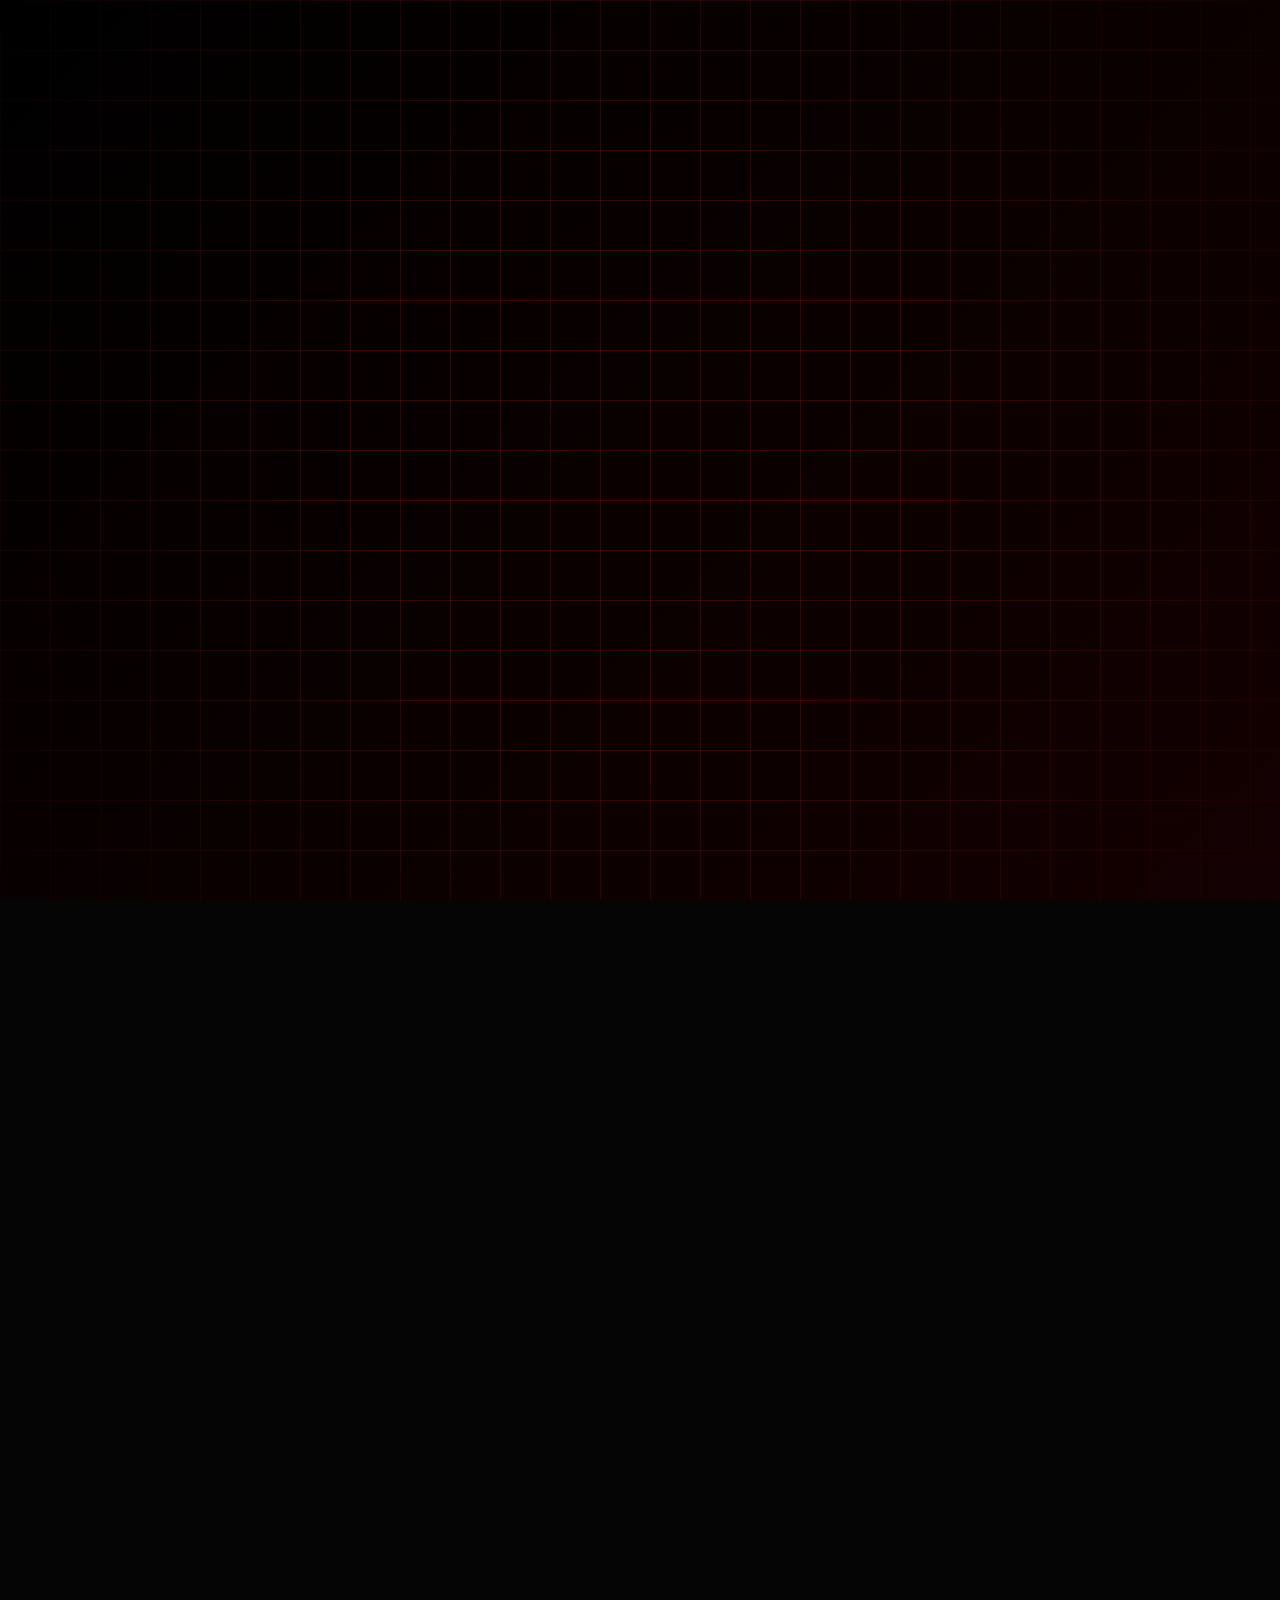
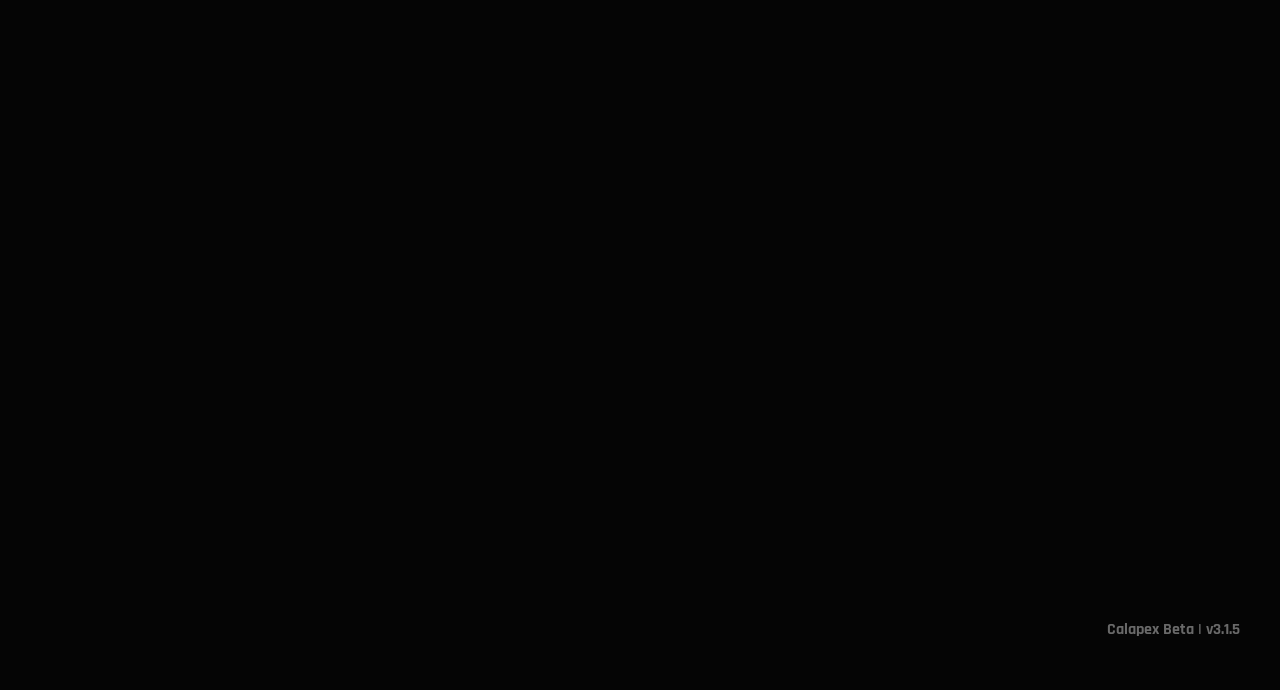
==== index.html @ 7494e7de "Add files via upload" ====
<!DOCTYPE html>
<html lang="de">
<head>
    <meta charset="UTF-8">
    <meta name="viewport" content="width=device-width, initial-scale=1.0">
    <title>Calapex | Simracing Management</title>
    <link rel="icon" href="https://upbxznmaviomljfejlyw.supabase.co/storage/v1/object/public/avatars/Calapex_Logo.oh.png" type="image/png">
    <link href="https://fonts.googleapis.com/css2?family=Rajdhani:wght@400;500;600;700&display=swap" rel="stylesheet">
    <script src="https://cdn.jsdelivr.net/npm/@supabase/supabase-js@2"></script>
    <style>
        :root {
            --primary: #d11212;
            --primary-glow: rgba(209, 18, 18, 0.6);
            --bg-dark: #050505;
            --panel-bg: rgba(20, 20, 20, 0.75);
            --text-main: #ffffff;
            --text-muted: #999999;
        }

        * {
            margin: 0;
            padding: 0;
            box-sizing: border-box;
            font-family: 'Rajdhani', sans-serif;
        }

        body {
            background-color: var(--bg-dark);
            color: var(--text-main);
            overflow-x: hidden;
            min-height: 100vh;
        }

        /* NEUES HINTERGRUND-DESIGN MIT KLAREN EFFEKTEN & MOBILE FIX */
        
        .background-wrapper {
            position: fixed;
            top: 0;
            left: 0;
            right: 0;
            bottom: 0;
            z-index: -10;
            pointer-events: none;
            overflow: hidden;
        }

        /* 1. Farbverlauf im Hintergrund */
        .bg-gradient {
            position: absolute; top: 0; left: 0; width: 100%; height: 100%;
            background: linear-gradient(135deg, #000000, #140101, #000000, #2a0303);
            background-size: 300% 300%;
            animation: gradientShift 12s ease infinite;
        }
        @keyframes gradientShift {
            0% { background-position: 0% 50%; }
            50% { background-position: 100% 50%; }
            100% { background-position: 0% 50%; }
        }

        /* 2. Bewegendes Raster (Grid) */
        .bg-pattern {
            position: absolute; 
            top: -100px; left: -100px; 
            width: calc(100% + 200px); height: calc(100% + 200px);
            background-image: 
                linear-gradient(rgba(209, 18, 18, 0.25) 1px, transparent 1px),
                linear-gradient(90deg, rgba(209, 18, 18, 0.25) 1px, transparent 1px);
            background-size: 50px 50px;
            animation: gridDrift 3s linear infinite;
            /* Weicher Übergang/Sichtbarkeit auf die Mitte fokussiert */
            mask-image: radial-gradient(circle at center, black 30%, transparent 90%);
            -webkit-mask-image: radial-gradient(circle at center, black 30%, transparent 90%);
        }
        @keyframes gridDrift {
            0% { transform: translate(0px, 0px); }
            100% { transform: translate(50px, 50px); }
        }

        /* 3. Logo mit Floating & Glow-Effekt (NEUE URL) */
        .bg-logo {
            position: absolute; top: 50%; left: 50%;
            width: 70%; max-width: 900px; height: 70%;
            background-image: url('https://upbxznmaviomljfejlyw.supabase.co/storage/v1/object/public/avatars/Calapex_Logo.oh.png');
            background-size: contain;
            background-position: center;
            background-repeat: no-repeat;
            animation: logoFloatPulse 6s ease-in-out infinite;
        }
        @keyframes logoFloatPulse {
            0% { 
                transform: translate(-50%, -50%) scale(1); 
                opacity: 0.15; 
                filter: drop-shadow(0 0 15px rgba(209, 18, 18, 0.4)); 
            }
            50% { 
                transform: translate(-50%, calc(-50% - 20px)) scale(1.03); 
                opacity: 0.4; 
                filter: drop-shadow(0 0 40px rgba(209, 18, 18, 0.9)); 
            }
            100% { 
                transform: translate(-50%, -50%) scale(1); 
                opacity: 0.15; 
                filter: drop-shadow(0 0 15px rgba(209, 18, 18, 0.4)); 
            }
        }

        /* Custom Notifications (Toasts) */
        #toast-container {
            position: fixed; top: 20px; left: 50%; transform: translateX(-50%);
            z-index: 9999; display: flex; flex-direction: column; gap: 10px; 
            pointer-events: none; width: 90%; max-width: 400px;
        }
        .toast {
            background: rgba(20, 20, 20, 0.95); border-left: 4px solid var(--primary);
            color: white; padding: 15px 25px; border-radius: 8px; font-weight: 500;
            box-shadow: 0 5px 15px rgba(0,0,0,0.8); font-size: 1.1rem;
            animation: fadeInDown 0.3s ease forwards;
            white-space: pre-wrap;
        }
        @keyframes fadeInDown {
            from { opacity: 0; transform: translateY(-20px); }
            to { opacity: 1; transform: translateY(0); }
        }
        @keyframes fadeOutUp {
            from { opacity: 1; transform: translateY(0); }
            to { opacity: 0; transform: translateY(-20px); }
        }

        /* Profil-Anzeige */
        #profile-badge {
            display: none; position: fixed; top: 20px; right: 20px; background: rgba(20, 20, 20, 0.85); 
            border: 1px solid var(--primary); padding: 10px 20px; border-radius: 30px; 
            backdrop-filter: blur(10px); z-index: 1000; align-items: center; gap: 15px; box-shadow: 0 5px 15px rgba(0,0,0,0.5);
        }
        #btn-logout { background: transparent; border: 1px solid #aaa; color: #aaa; padding: 4px 12px; border-radius: 15px; cursor: pointer; transition: 0.3s; font-size: 0.9rem; }
        #btn-logout:hover { background: var(--primary); color: white; border-color: var(--primary); box-shadow: 0 0 10px var(--primary-glow); }

        .container { max-width: 1400px; margin: 0 auto; padding: 40px 20px; }
        .view { display: none; opacity: 0; transform: translateY(30px); }
        .view.active { display: block; animation: slideUp 0.6s forwards; }

        @keyframes slideUp { to { opacity: 1; transform: translateY(0); } from { opacity: 0; transform: translateY(30px); } }

        /* LANDING PAGE STYLES & SCROLL ANIMATIONS */
        .landing-hero { text-align: center; margin-bottom: 60px; margin-top: 40px; }
        .landing-hero h1 { font-size: 3.5rem; color: white; text-transform: uppercase; margin-bottom: 20px; text-shadow: 0 0 20px rgba(209, 18, 18, 0.5); }
        .landing-hero p { font-size: 1.3rem; color: #ccc; max-width: 800px; margin: 0 auto 40px auto; line-height: 1.6; }
        .auth-buttons-container { display: flex; gap: 20px; justify-content: center; flex-wrap: wrap; }

        .landing-section { max-width: 1000px; margin: 0 auto 50px auto; padding: 40px; background: var(--panel-bg); border-radius: 15px; border: 1px solid rgba(255,255,255,0.05); box-shadow: 0 10px 30px rgba(0,0,0,0.5); }
        .landing-section h2 { color: var(--primary); font-size: 2.5rem; margin-bottom: 20px; text-transform: uppercase; border-bottom: 2px solid rgba(209, 18, 18, 0.3); padding-bottom: 10px; }
        .landing-section p { font-size: 1.2rem; color: #ddd; line-height: 1.8; margin-bottom: 20px; }
        
        .feature-grid { display: grid; grid-template-columns: repeat(auto-fit, minmax(280px, 1fr)); gap: 25px; margin-top: 30px; }
        .feature-card { background: rgba(0,0,0,0.6); padding: 25px; border-radius: 12px; border-top: 4px solid var(--primary); transition: transform 0.3s, box-shadow 0.3s; }
        .feature-card:hover { transform: translateY(-8px); box-shadow: 0 10px 20px rgba(0,0,0,0.6), 0 0 15px rgba(209, 18, 18, 0.3); }
        .feature-card h3 { font-size: 1.6rem; margin-bottom: 15px; color: white; }
        .feature-card p { font-size: 1.05rem; color: #aaa; line-height: 1.5; }

        .reveal { opacity: 0; transform: translateY(60px); transition: all 0.8s ease-out; }
        .reveal.active { opacity: 1; transform: translateY(0); }

        /* Hauptmenü Buttons */
        .menu-grid { display: flex; flex-direction: column; gap: 25px; max-width: 800px; margin: 50px auto 0; }
        .menu-btn { background: var(--panel-bg); border: 1px solid rgba(255,255,255,0.05); border-left: 5px solid var(--primary); padding: 35px 40px; text-align: center; color: white; font-size: 2rem; font-weight: 700; text-transform: uppercase; letter-spacing: 3px; cursor: pointer; border-radius: 12px; transition: all 0.4s ease; box-shadow: 0 10px 20px rgba(0,0,0,0.3); }
        .menu-btn.disabled { opacity: 0.5; cursor: not-allowed; border-left-color: #555; }
        .menu-btn span { display: block; margin-top: 10px; font-size: 1.1rem; color: #aaa; text-transform: none; font-weight: 500; }
        .menu-btn:not(.disabled):hover { transform: translateX(10px); box-shadow: 0 15px 30px rgba(0,0,0,0.6), 0 0 25px var(--primary-glow); border-color: var(--primary); color: var(--primary); }

        /* Navigation Bar */
        .top-nav { display: flex; justify-content: space-between; align-items: center; margin-bottom: 30px; flex-wrap: wrap; gap: 15px; }
        .back-btn { background: transparent; border: 1px solid var(--primary); color: var(--primary); padding: 10px 20px; border-radius: 8px; font-size: 1.2rem; cursor: pointer; text-transform: uppercase; font-weight: 600; transition: 0.3s; }
        .back-btn:hover { background: var(--primary); color: white; box-shadow: 0 0 15px var(--primary-glow); }

        .panel { background: var(--panel-bg); border: 1px solid rgba(255,255,255,0.05); border-radius: 15px; padding: 30px; margin-bottom: 30px; box-shadow: 0 10px 30px rgba(0,0,0,0.5); }
        .panel-header { font-size: 2rem; margin-bottom: 20px; border-bottom: 2px solid var(--primary); padding-bottom: 10px; display: inline-block; }

        /* Event/Team Grid */
        .event-grid { display: grid; grid-template-columns: repeat(3, 1fr); gap: 25px; }
        @media (max-width: 900px) { .event-grid { grid-template-columns: repeat(2, 1fr); } }
        @media (max-width: 600px) { .event-grid { grid-template-columns: 1fr; } }

        /* 4-Spalten Raster für den Kalender */
        .team-events-grid { display: grid; grid-template-columns: repeat(4, 1fr); gap: 15px; }
        @media (max-width: 1200px) { .team-events-grid { grid-template-columns: repeat(3, 1fr); } }
        @media (max-width: 900px) { .team-events-grid { grid-template-columns: repeat(2, 1fr); } }
        @media (max-width: 600px) { .team-events-grid { grid-template-columns: 1fr; } }

        .team-card { background: linear-gradient(145deg, rgba(30, 30, 30, 0.9), rgba(15, 15, 15, 0.95)); border: 1px solid rgba(255, 255, 255, 0.05); border-top: 4px solid var(--primary); border-radius: 12px; padding: 25px; transition: 0.4s; position: relative; cursor: pointer; }
        .team-card:hover { transform: translateY(-8px); border-color: rgba(209, 18, 18, 0.5); box-shadow: 0 12px 25px rgba(0,0,0,0.6), 0 0 20px rgba(209, 18, 18, 0.3); }
        .team-logo { width: 60px; height: 60px; border-radius: 8px; object-fit: cover; margin-bottom: 15px; background: #222; border: 1px solid #444; }
        .team-title { font-size: 1.5rem; font-weight: 700; color: white; margin-bottom: 10px; }
        .team-badge { position: absolute; top: 20px; right: 20px; background: rgba(209, 18, 18, 0.15); color: var(--primary); padding: 5px 10px; border-radius: 15px; font-size: 0.8rem; font-weight: bold; border: 1px solid rgba(209, 18, 18, 0.3); }
        
        /* Formulare */
        .form-group { margin-bottom: 15px; }
        .form-group label { display: block; margin-bottom: 5px; color: var(--text-muted); font-size: 0.9rem;}
        .form-group input, .form-group select, .form-group textarea { width: 100%; padding: 12px; background: rgba(0,0,0,0.5); border: 1px solid rgba(255,255,255,0.2); color: white; border-radius: 8px; outline: none; font-size: 1.1rem; font-family: inherit; }
        .form-group textarea { resize: vertical; min-height: 100px; }
        
        .form-group input[type="file"] { 
            padding: 10px; cursor: pointer; background: rgba(209, 18, 18, 0.15); border: 1px solid var(--primary); 
        }
        .form-group input[type="file"]::file-selector-button {
            background: var(--primary); color: white; border: none; padding: 8px 15px; border-radius: 5px; margin-right: 15px; cursor: pointer; font-weight: bold;
        }

        .form-group input:focus, .form-group select:focus, .form-group textarea:focus { border-color: var(--primary); box-shadow: 0 0 10px var(--primary-glow); }
        
        .custom-checkbox-container { display: flex; align-items: center; gap: 10px; margin-bottom: 15px; }
        .custom-checkbox-container input[type="checkbox"] { width: 20px; height: 20px; cursor: pointer; accent-color: var(--primary); }
        .custom-checkbox-container label { margin-bottom: 0; color: white; font-size: 1.1rem; cursor: pointer; }

        .btn-submit { background: var(--primary); color: white; border: none; padding: 12px 25px; font-size: 1.2rem; border-radius: 8px; cursor: pointer; font-weight: bold; transition: 0.3s; width: 100%; text-transform: uppercase; margin-top: 10px; }
        .btn-submit:hover { background: white; color: var(--primary); box-shadow: 0 0 20px var(--primary-glow); }

        /* Tabs System */
        .team-tabs { display: flex; gap: 15px; margin-bottom: 30px; border-bottom: 2px solid rgba(255,255,255,0.1); padding-bottom: 15px; flex-wrap: wrap; }
        .tab-btn { background: transparent; border: none; color: #aaa; font-size: 1.2rem; cursor: pointer; text-transform: uppercase; font-weight: 600; transition: 0.3s; padding: 10px 20px; border-radius: 8px; flex: 1; text-align: center; min-width: 150px; }
        .tab-btn.active { background: var(--primary); color: white; box-shadow: 0 0 15px var(--primary-glow); }
        .tab-btn:hover:not(.active) { color: white; background: rgba(255,255,255,0.05); }
        .tab-content { display: none; }
        .tab-content.active { display: block; animation: slideUp 0.4s forwards; }

        /* Sidebar für Fahrerliste (Hamburger Menü) */
        #member-sidebar {
            position: fixed; top: 0; right: -100%; width: 350px; max-width: 100vw; height: 100vh;
            background: rgba(15, 15, 15, 0.98); border-left: 2px solid var(--primary);
            transition: right 0.4s ease; z-index: 2000; padding: 30px 20px; box-shadow: -10px 0 30px rgba(0,0,0,0.8);
            display: flex; flex-direction: column;
        }
        #member-sidebar.open { right: 0; }
        .sidebar-close { float: right; cursor: pointer; color: var(--primary); font-size: 2rem; background: none; border: none; line-height: 1; }
        .hamburger-btn { background: transparent; border: 1px solid var(--primary); color: white; font-size: 1.2rem; padding: 8px 15px; border-radius: 8px; cursor: pointer; transition: 0.3s; font-weight: bold; text-transform: uppercase; }
        .hamburger-btn:hover { background: var(--primary); box-shadow: 0 0 15px var(--primary-glow); }

        #sidebar-member-list { flex: 1; overflow-y: auto; }

        .member-item {
            margin-bottom: 15px; padding-bottom: 15px; border-bottom: 1px solid rgba(255,255,255,0.05); 
            display: flex; align-items: center; gap: 10px; transition: 0.2s; border-radius: 8px; padding-inline: 5px;
        }
        .member-item.admin-hover:hover { background: rgba(255,255,255,0.05); cursor: context-menu; }

        /* Kontextmenü (Rechtsklick) */
        .context-menu {
            display: none; position: fixed; z-index: 4000; background: rgba(15,15,15,0.98); 
            border: 1px solid var(--primary); border-radius: 8px; padding: 5px 0; 
            box-shadow: 0 5px 20px rgba(0,0,0,0.9); backdrop-filter: blur(10px); min-width: 180px;
        }
        .context-menu div {
            padding: 10px 20px; color: white; cursor: pointer; font-size: 1.1rem; transition: 0.2s;
        }
        .context-menu div:hover { background: rgba(209,18,18,0.2); color: var(--primary); }
        .context-menu hr { border: 0; border-top: 1px solid rgba(255,255,255,0.1); margin: 5px 0; }

        /* Modals (Popups) */
        .modal-overlay { display: none; position: fixed; top:0; left:0; width:100vw; height:100vh; background: rgba(0,0,0,0.8); z-index: 3000; align-items: center; justify-content: center; backdrop-filter: blur(5px); }
        .modal-content { background: var(--panel-bg); padding: 30px; border-radius: 12px; border: 1px solid var(--primary); width: 90%; max-width: 700px; box-shadow: 0 10px 30px rgba(0,0,0,0.8); }

        /* Custom Bestätigungs Modal */
        .confirm-box { background: var(--panel-bg); padding: 30px; border-radius: 12px; border: 1px solid var(--primary); text-align: center; box-shadow: 0 10px 30px rgba(0,0,0,0.8); max-width: 400px; width: 90%; }
        .confirm-msg { color: white; font-size: 1.2rem; margin-bottom: 25px; line-height: 1.4; white-space: pre-wrap;}
        .confirm-btns { display: flex; gap: 15px; justify-content: center; }

        /* Online Widget Unten Links */
        #online-users-widget {
            display: none; 
            position: fixed; 
            bottom: 20px; 
            left: 20px; 
            width: 250px; 
            max-width: calc(100vw - 40px);
            background: rgba(10,10,10,0.85); 
            border: 1px solid var(--primary); 
            border-radius: 12px; 
            padding: 15px; 
            z-index: 900; 
            box-shadow: 0 5px 15px rgba(0,0,0,0.5); 
        }
        
        #online-users-list {
            max-height: 35vh; 
            overflow-y: auto;
            transition: all 0.3s ease;
        }

        .collapsed-list {
            display: none !important;
        }

        /* LIVE & CANCELLED Event Styles */
        .event-canceled {
            opacity: 0.5;
            filter: grayscale(80%);
        }
        .event-canceled-text {
            text-decoration: line-through;
        }
        .live-glow {
            border-color: #ff0000 !important;
            box-shadow: 0 0 20px rgba(255, 0, 0, 0.6) !important;
            animation: cardPulse 2s infinite;
        }
        @keyframes cardPulse {
            0% { box-shadow: 0 0 15px rgba(255, 0, 0, 0.4); }
            50% { box-shadow: 0 0 30px rgba(255, 0, 0, 0.8); }
            100% { box-shadow: 0 0 15px rgba(255, 0, 0, 0.4); }
        }
        @keyframes textPulse {
            0% { opacity: 1; }
            50% { opacity: 0.5; }
            100% { opacity: 1; }
        }

        /* Chat Styles */
        .chat-container { display: flex; flex-direction: column; height: 60vh; background: rgba(0,0,0,0.4); border: 1px solid rgba(255,255,255,0.1); border-radius: 12px; overflow: hidden; }
        .chat-messages { flex: 1; padding: 20px; overflow-y: auto; display: flex; flex-direction: column; gap: 15px; }
        .chat-message { background: rgba(255,255,255,0.05); padding: 12px 15px; border-radius: 8px; border-left: 3px solid var(--primary); align-self: flex-start; max-width: 80%; }
        .chat-message.own { background: rgba(209, 18, 18, 0.15); border-left: none; border-right: 3px solid var(--primary); align-self: flex-end; }
        .chat-input-area { display: flex; padding: 15px; background: rgba(20,20,20,0.8); border-top: 1px solid rgba(255,255,255,0.1); gap: 10px; }
        .chat-input-area input { flex: 1; }

        /* Mobile Adjustments */
        @media (max-width: 768px) {
            .menu-btn { padding: 25px 20px; font-size: 1.5rem; }
            .top-nav { flex-direction: column; align-items: stretch; text-align: center; }
            .back-btn, .hamburger-btn { width: 100%; }
            #admin-controls { flex-direction: column; align-items: stretch; gap: 15px; text-align: center; }
            #online-users-widget { bottom: 10px; left: 10px; max-width: calc(100vw - 20px); }
            #profile-badge { position: absolute; top: 10px; right: 10px; padding: 5px 10px; }
            .panel { padding: 20px; }
            
            /* Mobile Fixes für die Startseite */
            .landing-section { padding: 25px 20px; }
            .landing-hero h1 { font-size: 2.5rem; }
            .landing-hero p { font-size: 1.1rem; }
            .feature-grid { grid-template-columns: 1fr; gap: 20px; }
        }

    </style>
</head>
<body>

    <!-- NEUE HINTERGRUND STRUKTUR (Fix für Mobile Safari) -->
    <div class="background-wrapper">
        <div class="bg-gradient"></div>
        <div class="bg-pattern"></div>
        <div class="bg-logo"></div>
    </div>

    <div id="toast-container"></div>

    <div id="custom-confirm" class="modal-overlay">
        <div class="confirm-box">
            <div id="confirm-msg-text" class="confirm-msg">Bist du sicher?</div>
            <div class="confirm-btns">
                <button class="btn-submit" style="background: transparent; border: 1px solid #555; color: #ccc;" onclick="closeCustomConfirm(false)">Abbrechen</button>
                <button class="btn-submit" style="background: var(--primary);" onclick="closeCustomConfirm(true)">Bestätigen</button>
            </div>
        </div>
    </div>

    <!-- News Modal -->
    <div id="news-modal" class="modal-overlay">
        <div class="modal-content">
            <h2 style="color: white; margin-bottom: 20px; border-bottom: 2px solid var(--primary); padding-bottom: 10px;">News erstellen</h2>
            <div class="form-group">
                <label>Titel</label>
                <input type="text" id="news-title" placeholder="Titel der Ankündigung...">
            </div>
            <div class="form-group">
                <label>Inhalt</label>
                <textarea id="news-content" placeholder="Was gibt's Neues?..."></textarea>
            </div>
            <div style="display: flex; gap: 10px; margin-top: 20px;">
                <button class="btn-submit" onclick="saveNews()">Posten</button>
                <button class="btn-submit" style="background: transparent; border: 1px solid #555; color: #ccc;" onclick="closeNewsModal()">Abbrechen</button>
            </div>
        </div>
    </div>

    <!-- Patchlog Modal -->
    <div id="patchlog-modal" class="modal-overlay">
        <div class="modal-content">
            <h2 style="color: white; margin-bottom: 20px; border-bottom: 2px solid var(--primary); padding-bottom: 10px;">Patchlog Eintrag erstellen</h2>
            
            <div style="display: grid; grid-template-columns: 1fr 1fr; gap: 10px;">
                <div class="form-group">
                    <label>Version</label>
                    <input type="text" id="patchlog-version" placeholder="z.B. v3.1.5">
                </div>
                <div class="form-group">
                    <label>Typ</label>
                    <select id="patchlog-type">
                        <option value="NEU">NEU</option>
                        <option value="ÄNDERUNG">ÄNDERUNG</option>
                        <option value="FIX">FIX</option>
                    </select>
                </div>
            </div>

            <div class="form-group">
                <label>Titel</label>
                <input type="text" id="patchlog-title" placeholder="Kurze Beschreibung...">
            </div>
            <div class="form-group">
                <label>Inhalt</label>
                <textarea id="patchlog-content" placeholder="Details zum Update oder Fix..."></textarea>
            </div>
            <div style="display: flex; gap: 10px; margin-top: 20px;">
                <button class="btn-submit" onclick="savePatchlog()">Eintragen</button>
                <button class="btn-submit" style="background: transparent; border: 1px solid #555; color: #ccc;" onclick="closePatchlogModal()">Abbrechen</button>
            </div>
        </div>
    </div>

    <!-- Edit Team Modal -->
    <div id="edit-team-modal" class="modal-overlay">
        <div class="modal-content">
            <h2 style="color: white; margin-bottom: 20px; border-bottom: 2px solid var(--primary); padding-bottom: 10px;">Team bearbeiten</h2>
            <div class="form-group">
                <label>Team Name</label>
                <input type="text" id="edit-team-name" placeholder="Team Name">
            </div>
            <div class="form-group">
                <label>Neues Teamlogo (optional)</label>
                <input type="file" id="edit-team-logo" accept="image/*">
            </div>
            <div class="form-group">
                <label>Haupt-Simulator</label>
                <select id="edit-team-sim">
                    <option>iRacing</option>
                    <option>Assetto Corsa Competizione</option>
                    <option>rFactor 2</option>
                    <option>Multi-Sim</option>
                </select>
            </div>
            <div class="form-group">
                <label>Discord Webhook URL (optional)</label>
                <input type="text" id="edit-team-webhook" placeholder="https://discord.com/api/webhooks/...">
            </div>
            <div style="display: flex; gap: 10px; margin-top: 20px;">
                <button class="btn-submit" onclick="saveTeamEdit()">Speichern</button>
                <button class="btn-submit" style="background: transparent; border: 1px solid #555; color: #ccc;" onclick="closeEditTeamModal()">Abbrechen</button>
            </div>
        </div>
    </div>

    <div id="context-menu" class="context-menu">
        <!-- Generiert durch JS basierend auf Berechtigungen -->
    </div>

    <div id="profile-badge">
        <span style="color: #ccc; font-size: 1.1rem;">👤 <strong id="profile-name" style="color: white; margin-left: 5px;">Name</strong></span>
        <button id="btn-logout" onclick="logout()">Logout</button>
    </div>

    <div id="online-users-widget">
        <h3 onclick="toggleOnlineWidget()" style="cursor: pointer; user-select: none; color: white; margin-bottom: 10px; font-size: 1.1rem; text-transform: uppercase; border-bottom: 1px solid var(--primary); padding-bottom: 5px; display: flex; align-items: center; justify-content: space-between;">
            <span style="display: flex; align-items: center; gap: 8px;">
                <span style="display:inline-block; width:10px; height:10px; background:#00ff00; border-radius:50%; box-shadow: 0 0 8px #00ff00;"></span> 
                <span id="online-status-counts">Online Fahrer</span>
            </span>
            <span id="online-widget-icon" style="font-size: 0.9rem;">▼</span>
        </h3>
        <div id="online-users-list" style="display: flex; flex-direction: column; gap: 8px;">
            <span style="color: #aaa; font-size: 0.9rem;">Lade...</span>
        </div>
    </div>

    <div id="member-sidebar">
        <div>
            <button class="sidebar-close" onclick="toggleMemberSidebar()">×</button>
            <h2 style="color: white; margin-bottom: 20px; text-transform: uppercase; border-bottom: 2px solid var(--primary); padding-bottom: 10px;">Fahrerliste</h2>
            <p style="font-size: 0.8rem; color: #aaa; margin-top: -10px; margin-bottom: 15px;" id="sidebar-admin-hint">Rechtsklick auf Fahrer für Aktionen</p>
        </div>
        
        <div id="sidebar-member-list">
            </div>

        <div style="margin-top: 20px; padding-top: 20px; border-top: 1px solid rgba(255,255,255,0.1);">
            <button class="btn-submit" style="background: rgba(220, 53, 69, 0.1); border: 1px solid #dc3545; color: #dc3545;" onclick="leaveCurrentTeam()">
                🚪 Team verlassen
            </button>
        </div>
    </div>

    <div id="requests-modal" class="modal-overlay">
        <div class="modal-content" style="max-width: 600px;">
            <h2 style="color: white; margin-bottom: 20px; border-bottom: 2px solid var(--primary); padding-bottom: 10px;">Offene Anfragen</h2>
            <div id="requests-list" style="max-height: 300px; overflow-y: auto;">
                </div>
            <button class="btn-submit" style="background: #333; border: 1px solid #555; margin-top: 20px;" onclick="closeRequestsModal()">Schließen</button>
        </div>
    </div>

    <div id="event-modal" class="modal-overlay">
        <div class="modal-content" style="max-width: 600px; max-height: 90vh; overflow-y: auto;">
            <h2 id="event-modal-title" style="color: white; margin-bottom: 20px; border-bottom: 2px solid var(--primary); padding-bottom: 10px;">Termin erstellen</h2>

            <div style="display: grid; grid-template-columns: 1.5fr 1fr; gap: 10px;">
                <div class="form-group">
                    <label>Event Name</label>
                    <input type="text" id="ev-name" placeholder="z.B. Nürburgring 24h Training">
                </div>
                <div class="form-group">
                    <label>Event Typ</label>
                    <select id="ev-type">
                        <option value="Training">Training</option>
                        <option value="Qualifying">Qualifying</option>
                        <option value="Rennen">Rennen</option>
                        <option value="Liga-Event">Liga-Event</option>
                        <option value="Sonstiges">Sonstiges</option>
                    </select>
                </div>
            </div>

            <div id="date-inputs-grid" style="display: grid; grid-template-columns: 1fr; gap: 10px;">
                <div class="form-group"><label id="ev-date-label">Datum</label><input type="date" id="ev-date"></div>
                <div class="form-group" id="end-date-group" style="display: none;"><label>Enddatum</label><input type="date" id="ev-date-end"></div>
            </div>

            <div style="display: flex; align-items: center; justify-content: space-between; flex-wrap: wrap; margin-bottom: 15px;">
                <div style="display: flex; gap: 15px; flex-wrap: wrap;">
                    <div class="custom-checkbox-container">
                        <input type="checkbox" id="ev-all-day" onchange="toggleTimeInputs()">
                        <label for="ev-all-day">Ganztägig</label>
                    </div>
                    <div class="custom-checkbox-container">
                        <input type="checkbox" id="ev-multi-day" onchange="toggleDateInputs()">
                        <label for="ev-multi-day">Mehrtägig</label>
                    </div>
                </div>
                <div class="form-group" style="margin-bottom: 0; min-width: 150px;">
                    <label style="display: inline-block; margin-right: 10px;">Status</label>
                    <select id="ev-status" style="display: inline-block; width: auto; padding: 8px;">
                        <option value="Findet statt">Findet statt</option>
                        <option value="Unklar">Unklar</option>
                        <option value="Entfällt">Entfällt</option>
                    </select>
                </div>
            </div>

            <div id="time-inputs-container" style="display: grid; grid-template-columns: 1fr 1fr; gap: 10px;">
                <div class="form-group"><label>Startzeit</label><input type="time" id="ev-start"></div>
                <div class="form-group"><label>Endzeit</label><input type="time" id="ev-end"></div>
            </div>

            <div style="display: grid; grid-template-columns: 1fr 1fr; gap: 10px;">
                <div class="form-group">
                    <label>Simulator</label>
                    <select id="ev-sim">
                        <option value="iRacing">iRacing</option>
                        <option value="Assetto Corsa Competizione">Assetto Corsa Competizione</option>
                        <option value="Le Mans Ultimate">Le Mans Ultimate</option>
                        <option value="rFactor 2">rFactor 2</option>
                        <option value="Automobilista 2">Automobilista 2</option>
                        <option value="Assetto Corsa EVO">Assetto Corsa EVO</option>
                        <option value="RaceRoom">RaceRoom</option>
                    </select>
                </div>
                <div class="form-group"><label>Fahrzeug</label><input type="text" id="ev-car" placeholder="z.B. Porsche 911 GT3 R"></div>
            </div>

            <div class="form-group"><label>Strecke</label><input type="text" id="ev-track" placeholder="z.B. Nordschleife"></div>
            <div class="form-group">
                <label>Stream Link(s)</label>
                <div id="streams-container"></div>
                <button type="button" onclick="addStreamInput()" style="background: rgba(255,255,255,0.1); border: 1px dashed #aaa; color: #ccc; padding: 8px 15px; border-radius: 8px; cursor: pointer; font-size: 0.9rem; width: 100%; margin-top: 5px;">+ Weiteren Stream hinzufügen</button>
            </div>

            <div style="display: flex; gap: 10px; margin-top: 20px;">
                <button class="btn-submit" onclick="saveEvent()">Speichern</button>
                <button class="btn-submit" style="background: transparent; border: 1px solid #555; color: #ccc;" onclick="closeEventModal()">Abbrechen</button>
            </div>
        </div>
    </div>

    <div class="container">

        <!-- ================= NEUE STARTSEITE (LANDING PAGE) ================= -->
        <main id="view-landing" class="view active" style="position: relative;">
            <div class="landing-hero reveal">
                <img src="https://upbxznmaviomljfejlyw.supabase.co/storage/v1/object/public/avatars/Calapex_Logo.oh.png" alt="Calapex Logo" style="max-width: 90%; height: 150px; object-fit: contain; margin-bottom: 20px;">
                <h1>Das Simracing-Portal</h1>
                <p>
                    Willkommen bei Calapex, der ultimativen Management-Plattform für Simracing-Enthusiasten, Teams und Organisatoren. 
                    Ob iRacing, Assetto Corsa Competizione oder rFactor 2 – wir bringen Struktur in deine virtuelle Rennfahrer-Karriere.
                </p>
                <div class="auth-buttons-container">
                    <button class="btn-submit" style="width: auto; padding: 15px 40px; font-size: 1.3rem;" onclick="openAuthView('login')">Log-In</button>
                    <button class="btn-submit" style="width: auto; padding: 15px 40px; font-size: 1.3rem; background: rgba(0,0,0,0.5); border: 2px solid var(--primary); color: white;" onclick="openAuthView('register')">Registrieren</button>
                </div>
            </div>

            <div class="landing-section reveal">
                <h2>Was ist Calapex?</h2>
                <p>
                    Calapex ist mehr als nur ein gewöhnlicher Kalender. Es ist das zentrale Werkzeug für Simracing-Teams, um sich optimal auf anstehende Rennen vorzubereiten. 
                    Viele Teams verlieren schnell den Überblick in unzähligen Discord-Kanälen, Chat-Gruppen und unübersichtlichen Tabellen. Genau hier setzt Calapex an und bündelt alle wichtigen Informationen an einem zentralen Ort. 
                </p>
                <p>
                    Verwalte dein Fahrer-Lineup, behalte den Überblick über alle Termine und teile wichtige Ressourcen wie Twitch-Stream-Links, Setups oder Strecken-Notizen mit wenigen Klicks. Egal ob du ein kleines privates Team mit drei Freunden bist oder eine große professionelle E-Sports-Organisation mit mehreren Kadern leitest – unsere Plattform passt sich dynamisch deinen Bedürfnissen an.
                </p>
            </div>

            <div class="landing-section reveal">
                <h2>Deine Vorteile</h2>
                <div class="feature-grid">
                    <div class="feature-card">
                        <h3>👥 Team Management</h3>
                        <p>Gründe ein Team, verteile Einladungscodes und vergebe individuelle Rollen (wie Admin, Manager oder Mitglied). So weiß jeder genau, welche Befugnisse und Aufgaben er hat.</p>
                    </div>
                    <div class="feature-card">
                        <h3>📅 Interaktiver Kalender</h3>
                        <p>Plane Trainings, Qualifyings und Liga-Rennen kinderleicht. Der Kalender zeigt alle Events deines Teams inklusive präzisem Live-Countdown und Echtzeit-Status.</p>
                    </div>
                    <div class="feature-card">
                        <h3>📺 Streams & Medien</h3>
                        <p>Hinterlege Links zu Twitch, YouTube oder Kick direkt im Event. Deine Community, Beobachter und Teamkollegen verpassen so nie wieder ein wichtiges Rennen.</p>
                    </div>
                    <div class="feature-card">
                        <h3>⚡ Echtzeit-Updates</h3>
                        <p>Alle Änderungen im Kalender oder im Team-Roster werden dank unserer Live-Datenbank sofort bei allen eingeloggten Mitgliedern synchronisiert. Kein lästiges Neuladen der Seite erforderlich!</p>
                    </div>
                </div>
            </div>
            
            <div class="landing-section reveal" style="text-align: center; margin-bottom: 80px;">
                <h2 style="border: none;">Bereit für die Pole Position?</h2>
                <p style="margin-bottom: 30px;">Registriere dich noch heute kostenlos und bring die Organisation deines Rennteams auf das nächste Level!</p>
                <button class="btn-submit" style="width: auto; padding: 15px 50px; font-size: 1.4rem;" onclick="openAuthView('register')">Jetzt kostenlos durchstarten</button>
            </div>
            
            <!-- Versionsnummer und Beta Indikator -->
            <div style="text-align: right; padding-right: 20px; color: rgba(255, 255, 255, 0.4); font-size: 1rem; font-weight: bold; margin-bottom: 10px;">
                Calapex Beta | v3.1.5
            </div>
        </main>
        <!-- ================= ENDE STARTSEITE ================= -->


        <!-- ANMELDUNG / REGISTRIERUNG -->
        <main id="view-auth" class="view">
            <div style="max-width: 500px; margin: 60px auto;">
                
                <div style="text-align: center; margin-bottom: 20px;">
                    <button class="back-btn" onclick="openView('view-landing')" style="font-size: 0.9rem; padding: 8px 15px;">◄ Zurück zur Info-Seite</button>
                </div>

                <div id="login-box" class="panel">
                    <div style="text-align: center; margin-bottom: 30px;">
                        <img src="https://upbxznmaviomljfejlyw.supabase.co/storage/v1/object/public/avatars/Calapex_Logo.oh.png" alt="Calapex Logo" style="max-width: 100%; height: 80px; object-fit: contain; margin-bottom: 10px;">
                        <p style="color: var(--text-muted); margin-top: 5px;">Bitte melde dich an, um fortzufahren.</p>
                    </div>
                    <!-- VORNAME UND NACHNAME SIND WIEDER DA -->
                    <div class="form-group"><input type="text" id="login-firstname" placeholder="Vorname"></div>
                    <div class="form-group"><input type="text" id="login-lastname" placeholder="Nachname"></div>
                    <div class="form-group"><input type="password" id="login-password" placeholder="Passwort"></div>
                    
                    <button class="btn-submit" onclick="loginUser()">Einloggen</button>
                    <p style="text-align: center; margin-top: 20px; color: #aaa;">Noch kein Account? <a href="#" onclick="toggleAuth('register')" style="color: var(--primary);">Registrieren</a></p>
                </div>

                <div id="register-box" class="panel" style="display: none;">
                    <div style="text-align: center; margin-bottom: 30px;">
                        <img src="https://upbxznmaviomljfejlyw.supabase.co/storage/v1/object/public/avatars/Calapex_Logo.oh.png" alt="Calapex Logo" style="max-width: 100%; height: 80px; object-fit: contain; margin-bottom: 10px;">
                        <p style="color: var(--text-muted); margin-top: 5px;">Neues Konto erstellen</p>
                    </div>
                    <div style="display: grid; grid-template-columns: 1fr 1fr; gap: 10px;">
                        <div class="form-group"><input type="text" id="reg-firstname" placeholder="Vorname"></div>
                        <div class="form-group"><input type="text" id="reg-lastname" placeholder="Nachname"></div>
                    </div>
                    <div class="form-group"><input type="email" id="reg-email" placeholder="E-Mail Adresse"></div>
                    <div class="form-group"><input type="password" id="reg-password" placeholder="Passwort"></div>
                    <button class="btn-submit" onclick="registerUser()">Konto erstellen</button>
                    <p style="text-align: center; margin-top: 20px; color: #aaa;">Bereits registriert? <a href="#" onclick="toggleAuth('login')" style="color: var(--primary);">Zur Anmeldung</a></p>
                </div>
            </div>
            
            <!-- Versionsnummer und Beta Indikator -->
            <div style="text-align: right; padding-right: 20px; color: rgba(255, 255, 255, 0.4); font-size: 1rem; font-weight: bold; margin-top: 40px; margin-bottom: 10px;">
                Calapex Beta | v3.1.5
            </div>
        </main>
        
        <main id="view-home" class="view" style="position: relative;">
            <div class="menu-grid">
                <button class="menu-btn disabled" onclick="return false;">
                    Ligen <span style="color: #ffcc00; font-weight: bold;">⏳ Coming Soon</span>
                </button>
                <button class="menu-btn" onclick="openView('view-teams-main')">
                    Teams <span>Teams suchen, erstellen & verwalten</span>
                </button>
            </div>

            <!-- Separated News & Patchlog Buttons -->
            <div style="max-width: 800px; margin: 50px auto 0; border-top: 1px solid rgba(255,255,255,0.1); padding-top: 30px; display: flex; gap: 20px; flex-wrap: wrap;">
                <button class="menu-btn" style="flex: 1; min-width: 250px; padding: 20px 25px; font-size: 1.5rem;" onclick="loadNews()">
                    📰 News <span style="margin-top: 5px; font-size: 0.95rem;">Updates & Ankündigungen</span>
                </button>
                <button class="menu-btn" style="flex: 1; min-width: 250px; padding: 20px 25px; font-size: 1.5rem;" onclick="loadPatchlog()">
                    🛠️ Patchlog <span style="margin-top: 5px; font-size: 0.95rem;">System-Updates & Fixes</span>
                </button>
            </div>

            <!-- GLOBAL CHAT EMBEDDED -->
            <div style="max-width: 800px; margin: 50px auto 0;">
                <h2 class="panel-header" style="margin-bottom: 15px; border-bottom-color: #17a2b8; font-size: 1.8rem;">Globaler Chat <span style="color: #17a2b8; font-size: 1rem; vertical-align: middle; margin-left: 10px;">💬 Pre-Release</span></h2>
                <div class="panel" style="padding: 0;">
                    <div class="chat-container">
                        <div id="global-chat-messages" class="chat-messages">
                            <!-- Nachrichten werden hier generiert -->
                        </div>
                        <div class="chat-input-area">
                            <input type="text" id="global-chat-input" class="form-group" style="margin:0; padding: 12px; background: rgba(0,0,0,0.5); border: 1px solid rgba(255,255,255,0.2); color: white; border-radius: 8px; outline: none; font-size: 1.1rem; width: 100%;" placeholder="Nachricht eingeben..." onkeypress="if(event.key==='Enter') sendGlobalChatMessage()">
                            <button class="btn-submit" style="width: auto; margin-top: 0; background: #17a2b8;" onclick="sendGlobalChatMessage()">Senden</button>
                        </div>
                    </div>
                </div>
            </div>

            <!-- Versionsnummer und Beta Indikator -->
            <div style="text-align: right; padding-right: 20px; color: rgba(255, 255, 255, 0.4); font-size: 1rem; font-weight: bold; margin-top: 60px; margin-bottom: 10px;">
                Calapex Beta | v3.1.5
            </div>
        </main>

        <main id="view-news" class="view">
            <div class="top-nav">
                <h2 class="panel-header" style="margin-bottom: 0;">News & Updates</h2>
                <button class="back-btn" onclick="openView('view-home')">◄ Zurück</button>
            </div>

            <div id="dev-news-controls" style="display: none; margin-bottom: 20px; text-align: right;">
                <button class="btn-submit" style="width: auto;" onclick="showNewsModal()">+ Neuer Post</button>
            </div>

            <div class="panel">
                <div id="news-list" style="display: flex; flex-direction: column; gap: 20px;">
                    </div>
            </div>
        </main>

        <main id="view-patchlog" class="view">
            <div class="top-nav">
                <h2 class="panel-header" style="margin-bottom: 0;">Patchlog</h2>
                <button class="back-btn" onclick="openView('view-home')">◄ Zurück</button>
            </div>

            <div id="dev-patchlog-controls" style="display: none; margin-bottom: 20px; text-align: right;">
                <button class="btn-submit" style="width: auto;" onclick="showPatchlogModal()">+ Neuer Eintrag</button>
            </div>

            <div class="panel">
                <div id="patchlog-list" style="display: flex; flex-direction: column;">
                </div>
            </div>
        </main>

        <main id="view-teams-main" class="view">
            <div class="top-nav">
                <h2 class="panel-header" style="margin-bottom: 0;">Team Center</h2>
                <button class="back-btn" onclick="openView('view-home')">◄ Zurück</button>
            </div>

            <div class="team-tabs">
                <button class="tab-btn active" onclick="switchTab('tab-my-teams', this)">Deine Teams</button>
                <button class="tab-btn" onclick="switchTab('tab-create-team', this)">Team Gründen</button>
                <button class="tab-btn" onclick="switchTab('tab-search-team', this)">Team Suchen</button>
            </div>

            <div class="panel">
                <div id="tab-my-teams" class="tab-content active">
                    <div class="event-grid" id="grid-my-teams">
                        </div>
                </div>

                <div id="tab-create-team" class="tab-content">
                    <div style="max-width: 600px; margin: 0 auto;">
                        <div class="form-group">
                            <label>Team Name</label>
                            <input type="text" id="create-team-name" placeholder="z.B. Calapex Motorsport">
                        </div>
                        
                        <div class="form-group">
                            <label>Teamlogo (vom PC auswählen)</label>
                            <input type="file" id="create-team-logo" accept="image/*">
                        </div>

                        <div class="form-group">
                            <label>Haupt-Simulator</label>
                            <select id="create-team-sim">
                                <option>iRacing</option>
                                <option>Assetto Corsa Competizione</option>
                                <option>rFactor 2</option>
                                <option>Multi-Sim</option>
                            </select>
                        </div>
                        <button class="btn-submit" onclick="createTeam()">Team gründen & Admin werden</button>
                    </div>
                </div>

                <div id="tab-search-team" class="tab-content">
                    <div style="max-width: 600px; margin: 0 auto;">
                        <p style="color: #ccc; margin-bottom: 20px;">Gib die 5-stellige Team-ID ein, um ein Team zu finden und eine Beitrittsanfrage zu senden.</p>
                        <div class="form-group">
                            <label>Team ID</label>
                            <input type="text" id="search-team-code" placeholder="z.B. A1B2C" style="text-transform: uppercase; letter-spacing: 2px; font-weight: bold;">
                        </div>
                        <button class="btn-submit" onclick="searchTeam()">Team Suchen</button>

                        <div id="search-result-box" style="display:none; margin-top: 30px; padding: 20px; border: 1px solid var(--primary); border-radius: 8px; background: rgba(209,18,18,0.1);">
                            </div>
                    </div>
                </div>
            </div>
        </main>

        <main id="view-team-calendar" class="view">
            <div class="top-nav" style="margin-bottom: 15px;">
                <button class="back-btn" onclick="openView('view-teams-main')">◄ Zurück</button>
                <h2 class="panel-header" id="calendar-team-name" style="margin-bottom: 0; border: none; padding: 0;">Team Name</h2>
                <button class="hamburger-btn" onclick="toggleMemberSidebar()">☰ Fahrerliste</button>
            </div>

            <div id="admin-controls" style="display: none; margin-bottom: 25px; background: rgba(0,0,0,0.5); padding: 15px 25px; border-radius: 8px; border: 1px dashed var(--primary); justify-content: space-between; align-items: center; flex-wrap: wrap; gap: 15px;">
                <div id="team-id-container">
                    <span style="color: #aaa; font-size: 0.9rem; text-transform: uppercase;">Team-ID (Einladungscode)</span><br>
                    <span id="calendar-team-id" style="font-family: monospace; color: var(--primary); font-size: 1.5rem; font-weight: bold; letter-spacing: 2px;"></span>
                </div>
                <div style="display: flex; gap: 10px; flex-wrap: wrap;">
                    <button id="btn-edit-team" class="btn-submit" style="width: auto; padding: 10px 20px; font-size: 1.1rem; margin-top: 0; background: #555; border: 1px solid #777;" onclick="openEditTeamModal()">
                        ⚙️ Team bearbeiten
                    </button>
                    <button id="btn-manage-requests" class="btn-submit" style="width: auto; padding: 10px 20px; font-size: 1.1rem; margin-top: 0; position: relative;" onclick="openRequestsModal()">
                        Anfragen Verwalten 
                        <span id="request-count-badge" style="position: absolute; top: -10px; right: -10px; background: white; color: var(--primary); border-radius: 50%; width: 25px; height: 25px; display: flex; align-items: center; justify-content: center; font-size: 0.9rem; border: 2px solid var(--primary);">0</span>
                    </button>
                </div>
            </div>

            <div class="panel">
                <div style="display: flex; justify-content: space-between; align-items: center; margin-bottom: 20px; flex-wrap: wrap; gap: 15px;">
                    <h3 style="color: white; text-transform: uppercase; font-size: 1.5rem; margin: 0;">📅 Team Kalender</h3>
                    <button id="btn-new-event" class="btn-submit" style="width: auto; margin-top: 0; padding: 8px 15px; font-size: 1rem;" onclick="showEventModal()">+ Neuer Termin</button>
                </div>
                
                <div id="team-events-list" class="team-events-grid">
                    </div>
            </div>
        </main>

    </div>

    <script>
        // ================= SUPABASE CONFIGURATION =================
        const SUPABASE_URL = 'https://upbxznmaviomljfejlyw.supabase.co';
        const SUPABASE_ANON_KEY = 'sb_publishable_UQcsVD61MLTZBZ15q7jB1Q_b1UF9IVJ';
        
        let supabaseClient = null;
        if (SUPABASE_URL !== 'DEINE_SUPABASE_URL') {
            supabaseClient = window.supabase.createClient(SUPABASE_URL, SUPABASE_ANON_KEY);
        }

        // --- State ---
        let activeUser = null;
        let presenceChannel = null;
        let dataSubscriptionChannel = null; 
        let currentOpenTeamId = null;
        let currentTeamData = null; 
        let currentMyRole = null; 
        let currentTeamEvents = []; 
        let currentEditEventId = null; 
        let contextTargetUserId = null; 
        let contextTargetUserName = null; 

        // Idle Tracking State
        let idleTimeout = null;
        let isIdle = false;
        let eventTickerInterval = null; 

        // --- Developer Check ---
        function isDeveloper() {
            return activeUser && activeUser.is_developer === true;
        }

        // --- Scroll Animation (Reveal) ---
        function reveal() {
            var reveals = document.querySelectorAll(".reveal");
            for (var i = 0; i < reveals.length; i++) {
                var windowHeight = window.innerHeight;
                var elementTop = reveals[i].getBoundingClientRect().top;
                var elementVisible = 100;
                if (elementTop < windowHeight - elementVisible && elementTop !== 0) {
                    reveals[i].classList.add("active");
                }
            }
        }
        window.addEventListener("scroll", reveal);
        document.addEventListener("DOMContentLoaded", () => reveal());

        // --- Custom Notifications ---
        function showToast(msg, type = 'info') {
            const container = document.getElementById('toast-container');
            const toast = document.createElement('div');
            toast.className = 'toast';
            
            if (type === 'error') toast.style.borderLeftColor = '#dc3545';
            else if (type === 'success') toast.style.borderLeftColor = '#28a745';
            else toast.style.borderLeftColor = 'var(--primary)';

            toast.innerText = msg;
            container.appendChild(toast);
            
            setTimeout(() => {
                toast.style.animation = 'fadeOutUp 0.3s ease forwards';
                setTimeout(() => toast.remove(), 300);
            }, 4000);
        }

        let pendingConfirmCallback = null;
        function customConfirm(msg, callback) {
            document.getElementById('confirm-msg-text').innerText = msg;
            document.getElementById('custom-confirm').style.display = 'flex';
            pendingConfirmCallback = callback;
        }

        function closeCustomConfirm(result) {
            document.getElementById('custom-confirm').style.display = 'none';
            if (result && pendingConfirmCallback) {
                pendingConfirmCallback();
            }
            pendingConfirmCallback = null;
        }

        // --- UI Navigation ---
        function toggleAuth(mode) {
            document.getElementById('login-box').style.display = mode === 'login' ? 'block' : 'none';
            document.getElementById('register-box').style.display = mode === 'register' ? 'block' : 'none';
        }

        function openAuthView(mode) {
            openView('view-auth');
            toggleAuth(mode);
            window.scrollTo({ top: 0, behavior: 'smooth' });
        }

        function openView(viewId) {
            const views = document.querySelectorAll('.view');
            views.forEach(view => view.classList.remove('active'));
            
            setTimeout(() => { 
                document.getElementById(viewId).classList.add('active'); 
                reveal(); 
            }, 50);
            
            if(viewId === 'view-teams-main') {
                loadMyTeams();
            }
            
            if(viewId === 'view-home' && activeUser) {
                loadGlobalChat(); 
            }

            const onlineWidget = document.getElementById('online-users-widget');
            if (onlineWidget && activeUser) {
                if (viewId === 'view-home') {
                    onlineWidget.style.display = 'block';
                } else {
                    onlineWidget.style.display = 'none';
                }
            }

            if (viewId !== 'view-team-calendar') {
                document.getElementById('member-sidebar').classList.remove('open');
                if (eventTickerInterval) clearInterval(eventTickerInterval); 
            }
        }

        function switchTab(tabId, btnElement) {
            document.querySelectorAll('.tab-btn').forEach(btn => btn.classList.remove('active'));
            btnElement.classList.add('active');
            
            document.querySelectorAll('.tab-content').forEach(content => content.classList.remove('active'));
            document.getElementById(tabId).classList.add('active');
            
            if(tabId === 'tab-search-team') {
                document.getElementById('search-result-box').style.display = 'none';
                document.getElementById('search-team-code').value = '';
            }
        }

        function toggleMemberSidebar() {
            const sidebar = document.getElementById('member-sidebar');
            sidebar.classList.toggle('open');
        }

        function toggleOnlineWidget() {
            const list = document.getElementById('online-users-list');
            const icon = document.getElementById('online-widget-icon');
            list.classList.toggle('collapsed-list');
            if(list.classList.contains('collapsed-list')) {
                icon.innerText = '▲';
            } else {
                icon.innerText = '▼';
            }
        }

        document.addEventListener('click', (e) => {
            if(e.button !== 2) { 
                document.getElementById('context-menu').style.display = 'none';
            }
        });

        // --- Auth Functions ---
        async function registerUser() {
            const fn = document.getElementById('reg-firstname').value.trim();
            const ln = document.getElementById('reg-lastname').value.trim();
            const em = document.getElementById('reg-email').value.trim();
            const pw = document.getElementById('reg-password').value;

            if(!fn || !ln || !em || !pw) {
                showToast("Bitte alle Felder ausfüllen!", "error");
                return;
            }
            if(!supabaseClient) {
                showToast("Demo-Modus: Datenbank nicht verbunden.", "error");
                return;
            }

            const { data, error } = await supabaseClient.auth.signUp({
                email: em,
                password: pw,
                options: {
                    data: {
                        first_name: fn,
                        last_name: ln
                    }
                }
            });

            if (error) {
                showToast("Fehler bei der Registrierung: " + error.message, "error");
            } else {
                if (data.user) {
                    await supabaseClient.from('app_users').insert([{
                        id: data.user.id,
                        first_name: fn,
                        last_name: ln,
                        email: em,
                        password: null 
                    }]);
                }
                
                showToast("Registrierung erfolgreich! Bitte überprüfe dein E-Mail-Postfach und bestätige deine Adresse.", "success");
                toggleAuth('login');
            }
        }

        async function loginUser() {
            const fn = document.getElementById('login-firstname').value.trim();
            const ln = document.getElementById('login-lastname').value.trim();
            const pw = document.getElementById('login-password').value;

            if(!fn || !ln || !pw) {
                showToast("Bitte alle Felder ausfüllen!", "error");
                return;
            }

            if(!supabaseClient) { 
                activeUser = { id: 'demo-uuid-123', first_name: fn, last_name: ln, email: 'demo@beispiel.de', is_developer: true };
                processLoginSuccess();
                return;
            }

            const { data: dbUser, error: dbError } = await supabaseClient
                .from('app_users')
                .select('*')
                .eq('first_name', fn)
                .eq('last_name', ln)
                .single();

            if (dbError || !dbUser) {
                showToast("Vorname oder Nachname nicht gefunden!", "error");
                return;
            }

            if (dbUser.password && dbUser.password === pw) {
                activeUser = dbUser;
                processLoginSuccess();
                return;
            }

            if (dbUser.email) {
                const { data, error } = await supabaseClient.auth.signInWithPassword({
                    email: dbUser.email,
                    password: pw
                });

                if (error) {
                    if (error.message.includes('Email not confirmed')) {
                        showToast("Bitte bestätige zuerst deine E-Mail-Adresse im Postfach!", "error");
                    } else {
                        showToast("Vorname, Nachname oder Passwort falsch!", "error");
                    }
                    return;
                }

                activeUser = {
                    id: data.user.id,
                    first_name: dbUser.first_name,
                    last_name: dbUser.last_name,
                    email: dbUser.email,
                    is_developer: dbUser.is_developer
                };
                processLoginSuccess();
                return;
            }

            showToast("Vorname, Nachname oder Passwort falsch!", "error");
        }

        function processLoginSuccess() {
            document.getElementById('profile-name').innerText = `${activeUser.first_name} ${activeUser.last_name}`;
            document.getElementById('profile-badge').style.display = 'flex';
            document.getElementById('online-users-widget').style.display = 'block'; 
            openView('view-home');
            loadGlobalChat();
            initPresence(); 
            initDataSubscriptions();
        }

        function logout() {
            cleanupPresence();
            cleanupDataSubscriptions();
            stopIdleTracking();
            activeUser = null;
            document.getElementById('profile-badge').style.display = 'none';
            document.getElementById('online-users-widget').style.display = 'none'; 
            if (eventTickerInterval) clearInterval(eventTickerInterval);
            
            if(supabaseClient) supabaseClient.auth.signOut();
            openView('view-landing'); 
        }

        // --- Realtime Live Aktualisierung der Datenbank ---
        function initDataSubscriptions() {
            if (!supabaseClient) return;
            if (dataSubscriptionChannel) return; 

            dataSubscriptionChannel = supabaseClient.channel('db-live-updates')
                .on('postgres_changes', { event: '*', schema: 'public', table: 'events' }, payload => {
                    if (currentOpenTeamId) {
                        const affectedTeamId = payload.new ? payload.new.team_id : (payload.old ? payload.old.team_id : null);
                        if(affectedTeamId === currentOpenTeamId) {
                            loadTeamEvents();
                        }
                    }
                })
                .on('postgres_changes', { event: '*', schema: 'public', table: 'team_members' }, payload => {
                    const affectedTeamId = payload.new ? payload.new.team_id : (payload.old ? payload.old.team_id : null);
                    const affectedUserId = payload.new ? payload.new.user_id : (payload.old ? payload.old.user_id : null);

                    if (currentOpenTeamId && affectedTeamId === currentOpenTeamId) {
                        if (affectedUserId === activeUser.id) {
                            if (payload.eventType === 'DELETE') {
                                showToast("Du wurdest vom Admin aus dem Team entfernt.", "error");
                                document.getElementById('member-sidebar').classList.remove('open');
                                currentOpenTeamId = null;
                                openView('view-teams-main');
                                return;
                            } else if (payload.new && payload.new.role) {
                                currentMyRole = payload.new.role;
                                const adminControls = document.getElementById('admin-controls');
                                const btnEditTeam = document.getElementById('btn-edit-team');
                                
                                if (currentMyRole === 'Admin' || currentMyRole === 'Manager') {
                                    adminControls.style.display = 'flex';
                                    document.getElementById('sidebar-admin-hint').style.display = 'block';
                                    if(currentMyRole === 'Admin') btnEditTeam.style.display = 'inline-block';
                                    else btnEditTeam.style.display = 'none';
                                } else {
                                    adminControls.style.display = 'none';
                                    document.getElementById('sidebar-admin-hint').style.display = 'none';
                                }
                                
                                document.getElementById('btn-new-event').style.display = currentMyRole === 'Community' ? 'none' : 'inline-block';
                                loadTeamEvents(); 
                            }
                        }

                        loadSidebarMembers(currentOpenTeamId);
                        updateRequestBadge(currentOpenTeamId);
                        if (document.getElementById('requests-modal').style.display === 'flex') {
                            openRequestsModal();
                        }
                    }

                    if (document.getElementById('view-teams-main').classList.contains('active')) {
                        if (affectedUserId === activeUser.id) {
                            loadMyTeams();
                            if (document.getElementById('search-result-box').style.display === 'block') {
                                searchTeam();
                            }
                        }
                    }
                })
                .on('postgres_changes', { event: 'INSERT', schema: 'public', table: 'app_global_chat' }, payload => {
                    appendChatMessage(payload.new);
                    if (document.getElementById('view-home').classList.contains('active')) {
                        scrollToChatBottom();
                    }
                })
                .subscribe();
        }

        function cleanupDataSubscriptions() {
            if (dataSubscriptionChannel && supabaseClient) {
                supabaseClient.removeChannel(dataSubscriptionChannel);
                dataSubscriptionChannel = null;
            }
        }

        // --- Realtime / Presence & Idle Tracking ---
        function initPresence() {
            if (!supabaseClient || !activeUser) return;
            cleanupPresence();

            const safeUserId = activeUser.id ? activeUser.id.toString() : 'user_' + Math.floor(Math.random()*1000);
            const userName = `${activeUser.first_name} ${activeUser.last_name}`;

            presenceChannel = supabaseClient.channel('online_users', {
                config: { presence: { key: safeUserId } },
            });

            presenceChannel
                .on('presence', { event: 'sync' }, () => {
                    if (presenceChannel) renderOnlineUsers(presenceChannel.presenceState());
                })
                .on('presence', { event: 'join' }, () => {
                    if (presenceChannel) renderOnlineUsers(presenceChannel.presenceState());
                })
                .on('presence', { event: 'leave' }, () => {
                    if (presenceChannel) renderOnlineUsers(presenceChannel.presenceState());
                })
                .subscribe(async (status) => {
                    if (status === 'SUBSCRIBED') {
                        await presenceChannel.track({ user_name: userName, status: 'online' });
                        startIdleTracking();
                    }
                });
        }

        function startIdleTracking() {
            stopIdleTracking();
            window.addEventListener('mousemove', resetIdleTimer);
            window.addEventListener('keydown', resetIdleTimer);
            window.addEventListener('touchstart', resetIdleTimer);
            window.addEventListener('scroll', resetIdleTimer);
            resetIdleTimer();
        }

        function stopIdleTracking() {
            clearTimeout(idleTimeout);
            window.removeEventListener('mousemove', resetIdleTimer);
            window.removeEventListener('keydown', resetIdleTimer);
            window.removeEventListener('touchstart', resetIdleTimer);
            window.removeEventListener('scroll', resetIdleTimer);
        }

        function resetIdleTimer() {
            if (isIdle) {
                isIdle = false;
                updatePresenceStatus('online');
            }
            clearTimeout(idleTimeout);
            idleTimeout = setTimeout(() => {
                isIdle = true;
                updatePresenceStatus('away');
            }, 600000);
        }

        document.addEventListener('visibilitychange', () => {
            if (document.visibilityState === 'visible' && activeUser && presenceChannel) {
                resetIdleTimer();
            }
        });

        async function updatePresenceStatus(newStatus) {
            if (!presenceChannel || !activeUser) return;
            const userName = `${activeUser.first_name} ${activeUser.last_name}`;
            await presenceChannel.track({ user_name: userName, status: newStatus });
        }

        function renderOnlineUsers(state) {
            try {
                const listDiv = document.getElementById('online-users-list');
                if(!listDiv) return;
                
                listDiv.innerHTML = '';
                let count = 0;
                let onlineCount = 0;
                let awayCount = 0;
                
                for (const id in state) {
                    const connections = state[id];
                    if (!connections || connections.length === 0) continue;
                    
                    count++;
                    
                    let finalStatus = 'away';
                    let userName = connections[0].user_name || 'Unbekannt';
                    
                    for (const conn of connections) {
                        if (conn.status === 'online') {
                            finalStatus = 'online';
                            break;
                        }
                    }
                    
                    if (finalStatus === 'online') {
                        onlineCount++;
                    } else {
                        awayCount++;
                    }
                    
                    const isAway = finalStatus === 'away';
                    const dotColor = isAway ? '#ffcc00' : '#00ff00';
                    const glowColor = isAway ? 'rgba(255, 204, 0, 0.6)' : 'rgba(0, 255, 0, 0.6)';
                    const statusText = isAway ? '<span style="color: #ffcc00; font-size: 0.8rem; margin-left: 5px;">(Abwesend)</span>' : '';
                    
                    listDiv.innerHTML += `
                        <div style="background: rgba(255,255,255,0.05); border: 1px solid rgba(255,255,255,0.1); padding: 8px 12px; border-radius: 8px; font-size: 0.95rem; color: white; display: flex; align-items: center; gap: 8px;">
                            <span style="display:inline-block; width:8px; height:8px; background:${dotColor}; border-radius:50%; box-shadow: 0 0 8px ${glowColor}; flex-shrink: 0;"></span>
                            <span style="white-space: nowrap; overflow: hidden; text-overflow: ellipsis;">${userName}</span> ${statusText}
                        </div>`;
                }
                
                const titleSpan = document.getElementById('online-status-counts');
                if(titleSpan) {
                    if(count === 0) {
                        titleSpan.innerText = 'Online Fahrer';
                    } else {
                        titleSpan.innerHTML = `<span style="color:#00ff00;">${onlineCount} Online</span> <span style="color:#aaa;">|</span> <span style="color:#ffcc00;">${awayCount} Abwesend</span>`;
                    }
                }

                if (count === 0) listDiv.innerHTML = `<span style="color: #aaa; font-size: 0.9rem;">Derzeit niemand online</span>`;
            } catch(e) {
                console.error("Fehler beim Rendern der Online-Liste:", e);
            }
        }

        function cleanupPresence() {
            if (presenceChannel) {
                presenceChannel.untrack();
                supabaseClient.removeChannel(presenceChannel);
                presenceChannel = null;
            }
        }

        // ================= GLOBAL CHAT FUNKTIONEN =================

        async function loadGlobalChat() {
            const container = document.getElementById('global-chat-messages');
            container.innerHTML = '<p style="color:#aaa; text-align:center; padding: 20px;">Lade Nachrichten...</p>';

            if (!supabaseClient) {
                container.innerHTML = '<p style="color:#aaa; text-align:center; padding: 20px;">Demo-Modus: Keine Datenbankverbindung.</p>';
                return;
            }

            const { data, error } = await supabaseClient
                .from('app_global_chat')
                .select('*')
                .order('created_at', { ascending: true })
                .limit(100);

            if (error) {
                container.innerHTML = `<p style="color:var(--primary); padding: 20px;">Fehler (Tabelle fehlt?): ${error.message}</p>`;
                return;
            }

            container.innerHTML = '';
            if (!data || data.length === 0) {
                container.innerHTML = '<p id="no-msg-hint" style="color:#aaa; text-align:center; padding: 20px;">Noch keine Nachrichten. Sei der Erste!</p>';
            } else {
                data.forEach(msg => appendChatMessage(msg));
            }
            
            scrollToChatBottom();
        }

        function appendChatMessage(msg) {
            const container = document.getElementById('global-chat-messages');
            
            if (msg.id && document.getElementById('chat-msg-' + msg.id)) return; 

            const noMsgHint = document.getElementById('no-msg-hint');
            if (noMsgHint) noMsgHint.remove();

            const isOwn = activeUser && msg.user_id === activeUser.id;
            const time = new Date(msg.created_at).toLocaleTimeString('de-DE', { hour: '2-digit', minute:'2-digit' });

            const div = document.createElement('div');
            div.className = `chat-message ${isOwn ? 'own' : ''}`;
            if (msg.id) div.id = 'chat-msg-' + msg.id;

            div.innerHTML = `
                <div style="font-size: 0.85rem; color: ${isOwn ? '#ffaaaa' : '#aaa'}; margin-bottom: 5px; font-weight: bold;">
                    ${msg.user_name} <span style="font-weight: normal; color: #777; margin-left: 5px;">${time}</span>
                </div>
                <div style="color: white; line-height: 1.4; word-break: break-word; font-size: 1.05rem;">${msg.message}</div>
            `;
            container.appendChild(div);
        }

        function scrollToChatBottom() {
            const container = document.getElementById('global-chat-messages');
            container.scrollTop = container.scrollHeight;
        }

        async function sendGlobalChatMessage() {
            const input = document.getElementById('global-chat-input');
            const text = input.value.trim();
            
            if (!text || !activeUser) return;

            input.value = ''; 

            if (!supabaseClient) {
                showToast("Demo-Modus: Chat funktioniert ohne Datenbank nur lokal.", "info");
                appendChatMessage({
                    id: 'demo-' + Date.now(),
                    user_id: activeUser.id,
                    user_name: `${activeUser.first_name} ${activeUser.last_name}`,
                    message: text,
                    created_at: new Date().toISOString()
                });
                scrollToChatBottom();
                return;
            }

            const payload = {
                user_id: activeUser.id,
                user_name: `${activeUser.first_name} ${activeUser.last_name}`,
                message: text
            };

            const { data, error } = await supabaseClient.from('app_global_chat').insert([payload]).select();
            
            if (error) {
                showToast("Fehler beim Senden: " + error.message, "error");
            } else if (data && data.length > 0) {
                appendChatMessage(data[0]);
                scrollToChatBottom();
            }
        }

        // ================= NEWS FUNKTIONEN =================

        async function loadNews() {
            openView('view-news');
            const container = document.getElementById('news-list');
            container.innerHTML = '<p style="color:#aaa;">Lade News...</p>';

            if (isDeveloper()) {
                document.getElementById('dev-news-controls').style.display = 'block';
            } else {
                document.getElementById('dev-news-controls').style.display = 'none';
            }

            if (!supabaseClient) {
                container.innerHTML = '<p style="color:#aaa;">Demo-Modus: Keine Datenbankverbindung.</p>';
                return;
            }

            const { data: news, error } = await supabaseClient
                .from('app_news')
                .select('*')
                .order('created_at', { ascending: false });

            if (error) {
                container.innerHTML = `<p style="color:var(--primary);">Fehler (Tabelle 'app_news' existiert vielleicht nicht?): ${error.message}</p>`;
                return;
            }

            if (!news || news.length === 0) {
                container.innerHTML = '<p style="color:#aaa; text-align: center; padding: 20px; border: 1px dashed rgba(255,255,255,0.2); border-radius: 8px;">Es gibt noch keine Neuigkeiten.</p>';
                return;
            }

            let html = '';
            news.forEach(n => {
                const date = new Date(n.created_at).toLocaleDateString('de-DE', { day: '2-digit', month: '2-digit', year: 'numeric', hour: '2-digit', minute: '2-digit' });
                html += `
                    <div style="background: rgba(20,20,20,0.8); border: 1px solid rgba(255,255,255,0.05); border-left: 5px solid var(--primary); padding: 20px; border-radius: 8px;">
                        <div style="display: flex; justify-content: space-between; align-items: flex-start; margin-bottom: 15px; flex-wrap: wrap; gap: 10px;">
                            <h3 style="color: white; margin: 0; font-size: 1.5rem; text-transform: uppercase;">${n.title}</h3>
                            <span style="color: #888; font-size: 0.85rem; background: rgba(255,255,255,0.05); padding: 5px 10px; border-radius: 5px;">📅 ${date} | 👤 ${n.author_name}</span>
                        </div>
                        <div style="color: #ccc; line-height: 1.6; white-space: pre-wrap; font-size: 1.05rem;">${n.content}</div>
                        ${isDeveloper() ? `
                        <div style="margin-top: 20px; border-top: 1px solid rgba(255,255,255,0.1); padding-top: 15px; text-align: right;">
                            <button onclick="deleteNews('${n.id}')" style="background: rgba(220,53,69,0.1); border:1px solid #dc3545; color:#dc3545; cursor:pointer; padding: 8px 15px; border-radius: 5px; transition: 0.2s; font-size: 0.9rem; font-weight: bold;">🗑️ Post löschen</button>
                        </div>` : ''}
                    </div>
                `;
            });
            container.innerHTML = html;
        }

        function showNewsModal() {
            document.getElementById('news-title').value = '';
            document.getElementById('news-content').value = '';
            document.getElementById('news-modal').style.display = 'flex';
        }

        function closeNewsModal() {
            document.getElementById('news-modal').style.display = 'none';
        }

        async function saveNews() {
            const title = document.getElementById('news-title').value.trim();
            const content = document.getElementById('news-content').value.trim();

            if (!title || !content) {
                showToast("Titel und Inhalt dürfen nicht leer sein!", "error");
                return;
            }

            if (!supabaseClient) {
                showToast("Demo-Modus", "info");
                return;
            }

            const { error } = await supabaseClient.from('app_news').insert([{
                title: title,
                content: content,
                author_name: `${activeUser.first_name} ${activeUser.last_name}`
            }]);

            if (error) {
                showToast("Fehler beim Posten: " + error.message, "error");
            } else {
                showToast("News erfolgreich gepostet!", "success");
                closeNewsModal();
                loadNews();
            }
        }

        function deleteNews(id) {
            customConfirm("Möchtest du diese Ankündigung wirklich löschen?", async () => {
                if (!supabaseClient) return;
                const { error } = await supabaseClient.from('app_news').delete().eq('id', id);
                if (error) showToast("Fehler beim Löschen: " + error.message, "error");
                else { 
                    showToast("News gelöscht.", "success"); 
                    loadNews(); 
                }
            });
        }

        // ================= PATCHLOG FUNKTIONEN =================
        
        async function loadPatchlog() {
            openView('view-patchlog');
            const container = document.getElementById('patchlog-list');
            container.innerHTML = '<p style="color:#aaa;">Lade Patchlog...</p>';

            if (isDeveloper()) {
                document.getElementById('dev-patchlog-controls').style.display = 'block';
            } else {
                document.getElementById('dev-patchlog-controls').style.display = 'none';
            }

            if (!supabaseClient) {
                container.innerHTML = '<p style="color:#aaa;">Demo-Modus: Keine Datenbankverbindung.</p>';
                return;
            }

            const { data: logs, error } = await supabaseClient
                .from('app_patchlog')
                .select('*')
                .order('created_at', { ascending: false });

            if (error) {
                container.innerHTML = `<p style="color:var(--primary);">Fehler (Tabelle 'app_patchlog' existiert vielleicht nicht?): ${error.message}</p>`;
                return;
            }

            if (!logs || logs.length === 0) {
                container.innerHTML = '<p style="color:#aaa; text-align: center; padding: 20px; border: 1px dashed rgba(255,255,255,0.2); border-radius: 8px;">Es gibt noch keine Patchlog-Einträge.</p>';
                return;
            }

            const versionOrder = [];
            const groupedLogs = {};

            logs.forEach(l => {
                const v = l.version || 'Sonstige';
                if (!groupedLogs[v]) {
                    groupedLogs[v] = [];
                    versionOrder.push(v);
                }
                groupedLogs[v].push(l);
            });

            let html = '';
            
            versionOrder.forEach(version => {
                const entries = groupedLogs[version];

                html += `
                <div style="margin-bottom: 40px;">
                    <h3 style="color: var(--primary); font-size: 1.8rem; border-bottom: 2px solid var(--primary); padding-bottom: 5px; margin-bottom: 15px; text-transform: uppercase;">
                        Update ${version}
                    </h3>
                    <div style="display: flex; flex-direction: column; gap: 15px;">
                `;

                entries.forEach(l => {
                    const date = new Date(l.created_at).toLocaleDateString('de-DE', { day: '2-digit', month: '2-digit', year: 'numeric', hour: '2-digit', minute: '2-digit' });
                    
                    let typeColor = '#ccc';
                    if(l.type === 'NEU') typeColor = '#28a745';
                    if(l.type === 'ÄNDERUNG') typeColor = '#ffcc00';
                    if(l.type === 'FIX') typeColor = '#dc3545';

                    html += `
                        <div style="background: rgba(20,20,20,0.8); border: 1px solid rgba(255,255,255,0.05); border-left: 5px solid ${typeColor}; padding: 15px; border-radius: 8px;">
                            <div style="display: flex; justify-content: space-between; align-items: flex-start; margin-bottom: 10px; flex-wrap: wrap; gap: 10px;">
                                <h4 style="color: white; margin: 0; font-size: 1.2rem;">
                                    <span style="color: ${typeColor}; margin-right: 10px; border: 1px solid ${typeColor}; padding: 2px 8px; border-radius: 4px; font-size: 0.8rem; font-weight: bold;">${l.type}</span>
                                    ${l.title}
                                </h4>
                                <span style="color: #888; font-size: 0.8rem; background: rgba(255,255,255,0.05); padding: 4px 8px; border-radius: 5px;">📅 ${date}</span>
                            </div>
                            <div style="color: #ccc; line-height: 1.5; white-space: pre-wrap; font-size: 1rem;">${l.content}</div>
                            ${isDeveloper() ? `
                            <div style="margin-top: 15px; border-top: 1px solid rgba(255,255,255,0.1); padding-top: 10px; text-align: right;">
                                <button onclick="deletePatchlog('${l.id}')" style="background: rgba(220,53,69,0.1); border:1px solid #dc3545; color:#dc3545; cursor:pointer; padding: 6px 12px; border-radius: 5px; transition: 0.2s; font-size: 0.85rem; font-weight: bold;">🗑️ Löschen</button>
                            </div>` : ''}
                        </div>
                    `;
                });

                html += `</div></div>`;
            });
            
            container.innerHTML = html;
        }

        function showPatchlogModal() {
            document.getElementById('patchlog-version').value = '';
            document.getElementById('patchlog-type').value = 'NEU';
            document.getElementById('patchlog-title').value = '';
            document.getElementById('patchlog-content').value = '';
            document.getElementById('patchlog-modal').style.display = 'flex';
        }

        function closePatchlogModal() {
            document.getElementById('patchlog-modal').style.display = 'none';
        }

        async function savePatchlog() {
            const version = document.getElementById('patchlog-version').value.trim();
            const type = document.getElementById('patchlog-type').value;
            const title = document.getElementById('patchlog-title').value.trim();
            const content = document.getElementById('patchlog-content').value.trim();

            if (!title || !content || !version) {
                showToast("Version, Titel und Inhalt dürfen nicht leer sein!", "error");
                return;
            }

            if (!supabaseClient) {
                showToast("Demo-Modus", "info");
                return;
            }

            const { error } = await supabaseClient.from('app_patchlog').insert([{
                version: version,
                type: type,
                title: title,
                content: content,
                author_id: activeUser.id
            }]);

            if (error) {
                showToast("Fehler beim Speichern: " + error.message, "error");
            } else {
                showToast("Patchlog erfolgreich gespeichert!", "success");
                closePatchlogModal();
                loadPatchlog();
            }
        }

        function deletePatchlog(id) {
            customConfirm("Möchtest du diesen Patchlog-Eintrag wirklich löschen?", async () => {
                if (!supabaseClient) return;
                const { error } = await supabaseClient.from('app_patchlog').delete().eq('id', id);
                if (error) showToast("Fehler beim Löschen: " + error.message, "error");
                else { 
                    showToast("Eintrag gelöscht.", "success"); 
                    loadPatchlog(); 
                }
            });
        }

        // ================= TEAM MANAGEMENT =================
        function generateInviteCode() {
            return Math.random().toString(36).substring(2, 7).toUpperCase();
        }

        async function createTeam() {
            const name = document.getElementById('create-team-name').value.trim();
            const sim = document.getElementById('create-team-sim').value;
            const logoInput = document.getElementById('create-team-logo');
            
            if(!name) {
                showToast("Team Name ist erforderlich!", "error");
                return;
            }
            
            let logoUrl = "https://via.placeholder.com/150/222222/FFFFFF?text=Logo"; 

            if (logoInput.files && logoInput.files.length > 0 && supabaseClient) {
                const file = logoInput.files[0];
                const fileExt = file.name.split('.').pop();
                const fileName = `${Date.now()}_${Math.random().toString(36).substr(2, 9)}.${fileExt}`;

                const { error: uploadError } = await supabaseClient.storage.from('team-logos').upload(fileName, file);
                if (uploadError) {
                    showToast("Fehler beim Logo-Upload: " + uploadError.message, "error");
                    return;
                }

                const { data: publicUrlData } = supabaseClient.storage.from('team-logos').getPublicUrl(fileName);
                logoUrl = publicUrlData.publicUrl;
            }

            const code = generateInviteCode();
            if(!supabaseClient) {
                showToast("Demo: Team erstellt.", "info");
                return;
            }

            const { data, error } = await supabaseClient.from('teams').insert([{
                name: name, logo_url: logoUrl, sim: sim, invite_code: code, admin_id: activeUser.id
            }]).select();

            if(error) {
                showToast("Fehler beim Erstellen: " + error.message, "error");
                return;
            }

            const teamId = data[0].id;
            const userName = `${activeUser.first_name} ${activeUser.last_name}`;
            
            await supabaseClient.from('team_members').insert([{
                team_id: teamId, user_id: activeUser.id, user_name: userName, role: 'Admin'
            }]);

            showToast(`Team erfolgreich gegründet!\nDein Einladungscode lautet: ${code}`, "success");
            
            document.getElementById('create-team-name').value = '';
            document.getElementById('create-team-logo').value = '';
            
            openTeamCalendar(teamId);
        }
        
        // --- Admin: Team Editieren ---
        function openEditTeamModal() {
            if(!currentTeamData) return;
            document.getElementById('edit-team-name').value = currentTeamData.name;
            document.getElementById('edit-team-sim').value = currentTeamData.sim;
            document.getElementById('edit-team-webhook').value = currentTeamData.discord_webhook_url || '';
            document.getElementById('edit-team-logo').value = '';
            document.getElementById('edit-team-modal').style.display = 'flex';
        }

        function closeEditTeamModal() {
            document.getElementById('edit-team-modal').style.display = 'none';
        }

        async function saveTeamEdit() {
            const name = document.getElementById('edit-team-name').value.trim();
            const sim = document.getElementById('edit-team-sim').value;
            const webhookUrl = document.getElementById('edit-team-webhook').value.trim();
            const logoInput = document.getElementById('edit-team-logo');

            if(!name) {
                showToast("Team Name ist erforderlich!", "error");
                return;
            }

            let logoUrl = currentTeamData.logo_url;

            if (logoInput.files && logoInput.files.length > 0 && supabaseClient) {
                const file = logoInput.files[0];
                const fileExt = file.name.split('.').pop();
                const fileName = `${Date.now()}_${Math.random().toString(36).substr(2, 9)}.${fileExt}`;

                const { error: uploadError } = await supabaseClient.storage.from('team-logos').upload(fileName, file);
                if (uploadError) {
                    showToast("Fehler beim Logo-Upload: " + uploadError.message, "error");
                    return;
                }

                const { data: publicUrlData } = supabaseClient.storage.from('team-logos').getPublicUrl(fileName);
                logoUrl = publicUrlData.publicUrl;
            }

            if(!supabaseClient) {
                showToast("Demo: Team gespeichert.", "info");
                closeEditTeamModal();
                return;
            }

            const { error } = await supabaseClient.from('teams').update({
                name: name, sim: sim, logo_url: logoUrl, discord_webhook_url: webhookUrl
            }).eq('id', currentOpenTeamId);

            if(error) {
                showToast("Fehler beim Speichern: " + error.message, "error");
                return;
            }

            showToast("Team erfolgreich aktualisiert!", "success");
            closeEditTeamModal();
            
            currentTeamData.name = name;
            currentTeamData.sim = sim;
            currentTeamData.logo_url = logoUrl;
            currentTeamData.discord_webhook_url = webhookUrl;
            document.getElementById('calendar-team-name').innerText = name;
        }

        async function loadMyTeams() {
            const container = document.getElementById('grid-my-teams');
            if(!supabaseClient) { container.innerHTML = `<p>Demo-Modus</p>`; return; }

            container.innerHTML = `<p style="color:#aaa;">Lade Teams...</p>`;

            const { data: memberships, error } = await supabaseClient
                .from('team_members')
                .select('role, teams(*)')
                .eq('user_id', activeUser.id)
                .neq('role', 'Anfrage');

            if(error) return container.innerHTML = `<p>Fehler beim Laden.</p>`;
            
            if(!memberships || memberships.length === 0) {
                container.innerHTML = `<p style="color:#aaa; grid-column: 1/-1; text-align: center;">Du bist noch in keinem Team.<br>Gründe ein neues oder suche nach einer ID.</p>`;
                return;
            }

            let html = '';
            memberships.forEach(m => {
                const team = m.teams;
                html += `
                    <div class="team-card" onclick="openTeamCalendar('${team.id}')">
                        <div class="team-badge">${m.role}</div>
                        ${team.logo_url ? `<img src="${team.logo_url}" class="team-logo" alt="Logo">` : ''}
                        <div class="team-title">${team.name}</div>
                        <div style="color: #aaa; font-size: 0.9rem;">🎮 Simulator: ${team.sim}</div>
                        <div style="margin-top: 15px; color: var(--primary); font-size: 0.9rem; font-weight: bold;">➜ Zum Kalender klicken</div>
                    </div>
                `;
            });
            container.innerHTML = html;
        }

        async function searchTeam() {
            const code = document.getElementById('search-team-code').value.trim().toUpperCase();
            if(!code) {
                showToast("Bitte Code eingeben.", "error");
                return;
            }
            const resBox = document.getElementById('search-result-box');
            if(!supabaseClient) return;

            const { data: team, error } = await supabaseClient.from('teams').select('*').eq('invite_code', code).single();
            if(error || !team) {
                resBox.style.display = 'block';
                resBox.innerHTML = `<p style="color: var(--primary); font-weight: bold;">Kein Team mit diesem Code gefunden.</p>`;
                return;
            }

            const { data: existing } = await supabaseClient.from('team_members').select('role').eq('team_id', team.id).eq('user_id', activeUser.id).single();
            
            let btnHtml = `<button class="btn-submit" onclick="sendJoinRequest('${team.id}')">Beitrittsanfrage senden</button>`;
            
            if(existing) {
                if(existing.role === 'Anfrage') {
                    btnHtml = `<div style="background: rgba(255,255,255,0.1); padding: 10px; border-radius: 8px; color: #ffcc00; text-align: center; font-weight: bold;">⏳ Deine Anfrage ist ausstehend.</div>`;
                } else {
                    btnHtml = `<div style="background: rgba(0,255,0,0.1); padding: 10px; border-radius: 8px; color: #00ff00; text-align: center; font-weight: bold;">✔ Du bist bereits in diesem Team.</div>`;
                }
            }

            resBox.style.display = 'block';
            resBox.innerHTML = `
                <div style="display:flex; align-items:center; gap: 15px; margin-bottom: 20px; border-bottom: 1px solid rgba(255,255,255,0.1); padding-bottom: 15px;">
                    <img src="${team.logo_url}" style="width: 60px; height: 60px; border-radius: 8px; object-fit: cover; border: 1px solid #444;">
                    <div>
                        <h3 style="color: white; margin: 0; font-size: 1.5rem;">${team.name}</h3>
                        <p style="color: #aaa; margin: 0; font-size: 0.9rem;">🎮 Simulator: ${team.sim}</p>
                    </div>
                </div>
                ${btnHtml}
            `;
        }

        async function sendJoinRequest(teamId) {
            const userName = `${activeUser.first_name} ${activeUser.last_name}`;
            const { error } = await supabaseClient.from('team_members').insert([{
                team_id: teamId, user_id: activeUser.id, user_name: userName, role: 'Anfrage'
            }]);
            
            if(error) {
                showToast("Fehler: " + error.message, "error");
            } else {
                showToast("Deine Beitrittsanfrage wurde an den Admin gesendet!", "success");
                searchTeam(); 
            }
        }

        function leaveCurrentTeam() {
            customConfirm("Möchtest du dieses Team wirklich verlassen?\nWenn du wieder eintreten möchtest, musst du eine neue Beitrittsanfrage stellen.", async () => {
                if (!supabaseClient) {
                    showToast("Demo-Modus.", "info");
                    return;
                }

                const { data, error } = await supabaseClient.from('team_members')
                    .delete()
                    .eq('team_id', currentOpenTeamId)
                    .eq('user_id', activeUser.id)
                    .select();

                if (error) {
                    showToast("Fehler beim Verlassen des Teams: " + error.message, "error");
                    return;
                }

                showToast("Du hast das Team erfolgreich verlassen.", "success");
                document.getElementById('member-sidebar').classList.remove('open');
                currentOpenTeamId = null;
                openView('view-teams-main');
            });
        }

        // --- Team View Aufbau ---
        async function openTeamCalendar(teamId) {
            currentOpenTeamId = teamId;
            
            const { data: memberData } = await supabaseClient
                .from('team_members')
                .select('role, teams(*)')
                .eq('user_id', activeUser.id)
                .eq('team_id', teamId)
                .single();

            if(!memberData) {
                showToast("Fehler beim Laden des Teams.", "error");
                return;
            }

            currentTeamData = memberData.teams;
            currentMyRole = memberData.role; 

            document.getElementById('calendar-team-name').innerText = currentTeamData.name;
            
            const adminControls = document.getElementById('admin-controls');
            const btnEditTeam = document.getElementById('btn-edit-team');
            const btnNewEvent = document.getElementById('btn-new-event');
            
            btnNewEvent.style.display = currentMyRole === 'Community' ? 'none' : 'inline-block';

            if(currentMyRole === 'Admin' || currentMyRole === 'Manager') {
                adminControls.style.display = 'flex';
                document.getElementById('calendar-team-id').innerText = currentTeamData.invite_code;
                document.getElementById('sidebar-admin-hint').style.display = 'block';
                updateRequestBadge(teamId);
                
                if (currentMyRole === 'Admin') {
                    btnEditTeam.style.display = 'inline-block';
                } else {
                    btnEditTeam.style.display = 'none'; 
                }
            } else {
                adminControls.style.display = 'none';
                document.getElementById('sidebar-admin-hint').style.display = 'none';
            }

            loadSidebarMembers(teamId);
            loadTeamEvents(); 
            
            openView('view-team-calendar');
        }

        // --- Admin Rechteverwaltung & Kontextmenü Funktionen ---
        function showContextMenu(e, userId, userName, role) {
            e.preventDefault();
            contextTargetUserId = userId;
            contextTargetUserName = userName;
            
            const menu = document.getElementById('context-menu');
            
            let html = `
                <div style="font-size: 0.8rem; color: #888; cursor: default; padding-bottom: 5px;" id="context-user-name-display">Aktion für: ${userName}</div>
                <hr>
            `;

            if (currentMyRole === 'Admin') {
                html += `<div onclick="updateMemberRole('Admin')">👑 Admin</div>`;
            }
            
            html += `
                <div onclick="updateMemberRole('Manager')">🛠️ Manager</div>
                <div onclick="updateMemberRole('Mitglied')">👤 Mitglied</div>
                <div onclick="updateMemberRole('Community')">👋 Community</div>
                <hr style="border-color:#555;">
                <div style="color:#dc3545;" onclick="kickTargetMember()">🚫 Aus Team entfernen</div>
            `;

            menu.innerHTML = html;
            menu.style.display = 'block';
            
            let x = e.clientX;
            let y = e.clientY;
            
            if (x + 200 > window.innerWidth) x -= 200;
            if (y + 250 > window.innerHeight) y -= 250;
            
            menu.style.left = x + 'px';
            menu.style.top = y + 'px';
        }

        async function updateMemberRole(newRole) {
            document.getElementById('context-menu').style.display = 'none';
            if (!supabaseClient) return;
            
            const { data, error } = await supabaseClient.from('team_members')
                .update({ role: newRole })
                .eq('team_id', currentOpenTeamId)
                .eq('user_id', contextTargetUserId)
                .select();
                
            if (error) {
                showToast("Fehler beim Aktualisieren der Rolle: " + error.message, "error");
            } else if (data && data.length === 0) {
                showToast("Blockiert! Dir fehlen die Datenbank-Rechte (Supabase RLS).", "error");
            } else {
                loadSidebarMembers(currentOpenTeamId);
                showToast(`Rolle erfolgreich auf ${newRole} geändert.`, "success");
            }
        }

        function kickTargetMember() {
            document.getElementById('context-menu').style.display = 'none';
            customConfirm(`Möchtest du ${contextTargetUserName} wirklich aus dem Team entfernen?`, async () => {
                if (!supabaseClient) return;
                
                const { data, error } = await supabaseClient.from('team_members')
                    .delete()
                    .eq('team_id', currentOpenTeamId)
                    .eq('user_id', contextTargetUserId)
                    .select();
                    
                if (error) {
                    showToast("Fehler beim Entfernen: " + error.message, "error");
                } else if (data && data.length === 0) {
                    showToast("Blockiert! Dir fehlen die Datenbank-Rechte (Supabase RLS).", "error");
                } else {
                    loadSidebarMembers(currentOpenTeamId);
                    showToast("Mitglied erfolgreich entfernt.", "success");
                }
            });
        }

        async function loadSidebarMembers(teamId) {
            const { data: members } = await supabaseClient
                .from('team_members')
                .select('user_id, user_name, role')
                .eq('team_id', teamId)
                .neq('role', 'Anfrage')
                .order('role', { ascending: true }); 
            
            let html = '';
            members.forEach(m => {
                let color = '#aaa';
                if(m.role === 'Admin') color = 'var(--primary)';
                if(m.role === 'Manager') color = '#ffcc00';
                if(m.role === 'Mitglied') color = '#28a745';
                if(m.role === 'Community') color = '#17a2b8';

                const isSelf = m.user_id === activeUser.id;
                const targetIsAdmin = m.role === 'Admin';
                let canManageUser = false;
                
                if (currentMyRole === 'Admin' && !isSelf) canManageUser = true;
                if (currentMyRole === 'Manager' && !isSelf && !targetIsAdmin) canManageUser = true;

                const isAdminHoverClass = canManageUser ? 'admin-hover' : '';
                const contextAttr = canManageUser 
                    ? `oncontextmenu="showContextMenu(event, '${m.user_id}', '${m.user_name}', '${m.role}')"` 
                    : '';

                html += `
                    <div class="member-item ${isAdminHoverClass}" ${contextAttr}>
                        <div style="width: 40px; height: 40px; background: rgba(255,255,255,0.1); border-radius: 50%; display: flex; align-items: center; justify-content: center; font-weight: bold; font-size: 1.2rem;">
                            ${m.user_name.charAt(0)}
                        </div>
                        <div>
                            <div style="color: white; font-size: 1.1rem; font-weight: 500;">${m.user_name}</div>
                            <div style="color: ${color}; font-size: 0.85rem; text-transform: uppercase; letter-spacing: 1px; font-weight: bold;">${m.role}</div>
                        </div>
                        ${canManageUser ? '<div style="margin-left: auto; color: #555; font-size: 0.8rem;">⚙️</div>' : ''}
                    </div>`;
            });
            document.getElementById('sidebar-member-list').innerHTML = html;
        }

        async function updateRequestBadge(teamId) {
            const { count } = await supabaseClient
                .from('team_members')
                .select('*', { count: 'exact', head: true })
                .eq('team_id', teamId)
                .eq('role', 'Anfrage');
            
            const badge = document.getElementById('request-count-badge');
            badge.innerText = count || 0;
            badge.style.display = count > 0 ? 'flex' : 'none';
        }

        async function openRequestsModal() {
            document.getElementById('requests-modal').style.display = 'flex';
            const container = document.getElementById('requests-list');
            container.innerHTML = '<p style="color:#aaa;">Lade Anfragen...</p>';

            const { data: requests } = await supabaseClient
                .from('team_members')
                .select('user_id, user_name')
                .eq('team_id', currentOpenTeamId)
                .eq('role', 'Anfrage');

            if(!requests || requests.length === 0) {
                container.innerHTML = '<p style="color:#aaa; text-align: center; margin-top: 20px;">Keine offenen Beitrittsanfragen.</p>';
                return;
            }

            let html = '';
            requests.forEach(req => {
                html += `
                    <div style="display:flex; justify-content: space-between; align-items: center; background: rgba(255,255,255,0.05); padding: 15px; margin-bottom: 10px; border-radius: 8px; border-left: 3px solid var(--primary); flex-wrap: wrap; gap: 10px;">
                        <span style="color:white; font-size: 1.1rem; font-weight: 500;">${req.user_name}</span>
                        <div style="display: flex; gap: 10px; align-items: center; flex-wrap: wrap;">
                            <select id="role-select-${req.user_id}" style="padding: 8px; border-radius: 5px; background: rgba(0,0,0,0.5); color: white; border: 1px solid rgba(255,255,255,0.2); outline: none;">
                                <option value="Mitglied">Mitglied</option>
                                <option value="Manager">Manager</option>
                                <option value="Admin">Admin</option>
                                <option value="Community">Community</option>
                            </select>
                            <button onclick="handleRequest('${req.user_id}', 'accept')" style="background: #28a745; color: white; border: none; padding: 8px 15px; border-radius: 5px; cursor: pointer; font-weight: bold;">✓ Annehmen</button>
                            <button onclick="handleRequest('${req.user_id}', 'decline')" style="background: transparent; color: #dc3545; border: 1px solid #dc3545; padding: 8px 15px; border-radius: 5px; cursor: pointer; font-weight: bold;">✕ Ablehnen</button>
                        </div>
                    </div>
                `;
            });
            container.innerHTML = html;
        }

        async function handleRequest(userId, action) {
            if (!supabaseClient) return;

            let result;
            if(action === 'accept') {
                const roleSelect = document.getElementById(`role-select-${userId}`);
                const selectedRole = roleSelect ? roleSelect.value : 'Mitglied';
                result = await supabaseClient.from('team_members').update({ role: selectedRole }).eq('team_id', currentOpenTeamId).eq('user_id', userId).select();
            } else if(action === 'decline') {
                result = await supabaseClient.from('team_members').delete().eq('team_id', currentOpenTeamId).eq('user_id', userId).select();
            }
            
            if (result && result.error) {
                showToast("Fehler bei der Aktion: " + result.error.message, "error");
                return;
            } else if (result && result.data && result.data.length === 0) {
                showToast("Blockiert! Dir fehlen die Datenbank-Rechte (Supabase RLS).", "error");
                return;
            }

            openRequestsModal();
            updateRequestBadge(currentOpenTeamId);
            loadSidebarMembers(currentOpenTeamId);
        }

        function closeRequestsModal() {
            document.getElementById('requests-modal').style.display = 'none';
        }

        // ================= EVENT / KALENDER FUNKTIONEN =================

        // --- DISCORD WEBHOOK LOGIK ---
        async function sendDiscordWebhook(webhookUrl, payload) {
            try {
                const res = await fetch(webhookUrl + "?wait=true", {
                    method: 'POST',
                    headers: { 'Content-Type': 'application/json' },
                    body: JSON.stringify(payload)
                });
                if (res.ok) {
                    const data = await res.json();
                    return data.id; 
                }
            } catch (e) { console.error("Discord Webhook Error:", e); }
            return null;
        }

        async function editDiscordWebhook(webhookUrl, messageId, payload) {
            try {
                await fetch(`${webhookUrl}/messages/${messageId}`, {
                    method: 'PATCH',
                    headers: { 'Content-Type': 'application/json' },
                    body: JSON.stringify(payload)
                });
            } catch (e) { console.error("Discord Webhook Edit Error:", e); }
        }

        async function deleteDiscordWebhook(webhookUrl, messageId) {
            try {
                await fetch(`${webhookUrl}/messages/${messageId}`, { method: 'DELETE' });
            } catch (e) { console.error("Discord Webhook Delete Error:", e); }
        }

        async function sendDiscordReminderWebhook(webhookUrl, payload) {
            let streamsText = "";
            if (payload.streams) {
                try {
                    let parsed = JSON.parse(payload.streams);
                    if(parsed.length > 0) {
                        let streamLinks = parsed.map(s => `[${s.platform}](${s.url.startsWith('http') ? s.url : 'https://'+s.url})`).join(' | ');
                        streamsText = `\n📺 **Streams:** ${streamLinks}`;
                    }
                } catch(e){}
            }

            const embed = {
                content: "⏳ **Erinnerung:** Ein Event startet in Kürze!",
                embeds: [{
                    title: `[${payload.event_type || 'Event'}] ${payload.name}`,
                    description: `Das Event beginnt in **1 Stunde**!\n\n🎮 **Simulator:** ${payload.simulator || '-'}\n🏎️ **Fahrzeug:** ${payload.car || '-'}\n🏁 **Strecke:** ${payload.track || '-'}${streamsText}`,
                    color: 16763904, // Gelb
                }]
            };
            try {
                await fetch(webhookUrl, {
                    method: 'POST',
                    headers: { 'Content-Type': 'application/json' },
                    body: JSON.stringify(embed)
                });
            } catch (e) { console.error("Discord Reminder Webhook Error:", e); }
        }

        function buildDiscordEmbed(payload, ev) {
            let color = 2664261; // Grün für Findet statt
            if (payload.status === 'Unklar') color = 16763904; // Gelb
            if (payload.status === 'Entfällt') color = 14431557; // Rot

            let dateDisplay = payload.date ? formatDateGerman(payload.date) : 'Nicht festgelegt';
            if (payload.date && payload.date_end && payload.date !== payload.date_end) {
                dateDisplay = `${formatDateGerman(payload.date)} bis ${formatDateGerman(payload.date_end)}`;
            }
            let timeDisplay = payload.is_all_day ? 'Ganztägig' : `${payload.time_start || '?'} Uhr - ${payload.time_end || '?'} Uhr`;

            const creatorName = ev && ev.creator_name ? ev.creator_name : payload.creator_name || 'Unbekannt';

            let streamsText = "-";
            if (payload.streams) {
                try {
                    let parsed = JSON.parse(payload.streams);
                    if(parsed.length > 0) {
                        streamsText = parsed.map(s => `[${s.platform}](${s.url.startsWith('http') ? s.url : 'https://'+s.url})`).join('\n');
                    }
                } catch(e){}
            }

            return {
                embeds: [{
                    title: `[${payload.event_type || 'Event'}] ${payload.name}`,
                    color: color,
                    fields: [
                        { name: "📅 Datum", value: dateDisplay, inline: true },
                        { name: "🕒 Zeit", value: timeDisplay, inline: true },
                        { name: "🚦 Status", value: payload.status, inline: true },
                        { name: "🎮 Simulator", value: payload.simulator || '-', inline: true },
                        { name: "🏎️ Fahrzeug", value: payload.car || '-', inline: true },
                        { name: "🏁 Strecke", value: payload.track || '-', inline: true },
                        { name: "📺 Streams", value: streamsText, inline: false }
                    ],
                    footer: { text: `Erstellt von: ${creatorName}` }
                }]
            };
        }
        // -----------------------------

        function addStreamInput(platform = 'Twitch', url = '') {
            const container = document.getElementById('streams-container');
            const row = document.createElement('div');
            row.style.display = 'flex';
            row.style.gap = '10px';
            row.style.marginBottom = '10px';
            row.className = 'stream-input-row';
            
            row.innerHTML = `
                <select class="stream-platform" style="padding: 10px; background: rgba(0,0,0,0.5); border: 1px solid rgba(255,255,255,0.2); color: white; border-radius: 8px; outline: none; font-size: 1rem; width: 120px;">
                    <option value="Twitch" ${platform==='Twitch'?'selected':''}>Twitch</option>
                    <option value="YouTube" ${platform==='YouTube'?'selected':''}>YouTube</option>
                    <option value="Kick" ${platform==='Kick'?'selected':''}>Kick</option>
                    <option value="Andere" ${platform==='Andere'?'selected':''}>Andere</option>
                </select>
                <input type="text" class="stream-url" placeholder="z.B. twitch.tv/deinkanal" value="${url}" style="flex: 1; padding: 10px; background: rgba(0,0,0,0.5); border: 1px solid rgba(255,255,255,0.2); color: white; border-radius: 8px; outline: none; font-size: 1rem;">
                <button type="button" onclick="this.parentElement.remove()" style="background: transparent; border: 1px solid #dc3545; color: #dc3545; padding: 0 12px; border-radius: 8px; cursor: pointer; font-weight: bold; font-size: 1.2rem;">×</button>
            `;
            container.appendChild(row);
        }

        function toggleTimeInputs() {
            const isAllDay = document.getElementById('ev-all-day').checked;
            document.getElementById('time-inputs-container').style.display = isAllDay ? 'none' : 'grid';
        }

        function toggleDateInputs() {
            const isMultiDay = document.getElementById('ev-multi-day').checked;
            const grid = document.getElementById('date-inputs-grid');
            const endGroup = document.getElementById('end-date-group');
            const dateLabel = document.getElementById('ev-date-label');

            if (isMultiDay) {
                grid.style.gridTemplateColumns = '1fr 1fr';
                endGroup.style.display = 'block';
                dateLabel.innerText = 'Startdatum';
            } else {
                grid.style.gridTemplateColumns = '1fr';
                endGroup.style.display = 'none';
                dateLabel.innerText = 'Datum';
                document.getElementById('ev-date-end').value = '';
            }
        }

        async function loadTeamEvents() {
            const container = document.getElementById('team-events-list');
            container.innerHTML = '<p style="color:#aaa;">Lade Termine...</p>';

            if (!supabaseClient) return;

            const { data: events, error } = await supabaseClient
                .from('events')
                .select('*')
                .eq('team_id', currentOpenTeamId)
                .order('date', { ascending: true })
                .order('time_start', { ascending: true });

            if (error) {
                container.innerHTML = `<p style="color:var(--primary);">Fehler beim Laden der Termine: ${error.message}</p>`;
                return;
            }

            currentTeamEvents = events || []; 

            if (currentTeamEvents.length === 0) {
                container.innerHTML = '<p style="color:#aaa; text-align: center; padding: 20px; border: 1px dashed rgba(255,255,255,0.2); border-radius: 8px; grid-column: 1/-1;">Noch keine Termine vorhanden.</p>';
                return;
            }

            let html = '';
            currentTeamEvents.forEach(ev => {
                let statusColor = '#28a745'; 
                if (ev.status === 'Unklar') statusColor = '#ffcc00'; 
                if (ev.status === 'Entfällt') statusColor = '#dc3545'; 

                let dateDisplay = ev.date ? formatDateGerman(ev.date) : 'Nicht festgelegt';
                if (ev.date && ev.date_end && ev.date !== ev.date_end) {
                    dateDisplay = `${formatDateGerman(ev.date)} bis ${formatDateGerman(ev.date_end)}`;
                }

                let timeDisplay = ev.is_all_day ? 'Ganztägig' : `${ev.time_start || '?'} Uhr - ${ev.time_end || '?'} Uhr`;

                let canEdit = false;
                let canDelete = false;

                if (currentMyRole === 'Admin') {
                    canEdit = true;
                    canDelete = true;
                } else if (currentMyRole === 'Manager') {
                    canEdit = true;
                    canDelete = (ev.creator_id === activeUser.id);
                } else if (currentMyRole === 'Mitglied') {
                    canEdit = (ev.creator_id === activeUser.id);
                    canDelete = (ev.creator_id === activeUser.id);
                } else if (currentMyRole === 'Community') {
                    canEdit = false;
                    canDelete = false;
                }

                let actionsHtml = '';

                if (canEdit || canDelete) {
                    actionsHtml = `<div style="display:flex; gap: 8px; margin-top: 15px;">`;
                    if (canEdit) {
                        actionsHtml += `<button onclick="showEventModal('${ev.id}')" style="background: rgba(255,255,255,0.1); border:1px solid #aaa; color:#fff; cursor:pointer; padding: 6px; border-radius: 5px; transition: 0.2s; flex: 1; font-size: 0.85rem;">✏️ Bearbeiten</button>`;
                    }
                    if (canDelete) {
                        actionsHtml += `<button onclick="deleteEvent('${ev.id}')" style="background: rgba(220,53,69,0.1); border:1px solid #dc3545; color:#dc3545; cursor:pointer; padding: 6px; border-radius: 5px; transition: 0.2s; flex: 1; font-size: 0.85rem;">🗑️ Löschen</button>`;
                    }
                    actionsHtml += `</div>`;
                }

                let streamsHtml = '';
                if (ev.streams) {
                    let streamsData = [];
                    try {
                        streamsData = JSON.parse(ev.streams);
                    } catch(e) {
                        streamsData = [{platform: 'Stream', url: ev.streams}];
                    }
                    
                    if (streamsData.length > 0) {
                        streamsHtml = '<div style="margin-top: 15px; display: flex; flex-direction: column; gap: 8px;">';
                        streamsData.forEach(s => {
                            let url = s.url.startsWith('http') ? s.url : 'https://' + s.url;
                            let icon = '📺';
                            let color = 'var(--primary)';
                            let bg = 'rgba(209,18,18,0.2)';
                            
                            if (s.platform === 'Twitch') { icon = '🟪'; color = '#a970ff'; bg = 'rgba(169,112,255,0.15)'; }
                            else if (s.platform === 'YouTube') { icon = '🟥'; color = '#ff0000'; bg = 'rgba(255,0,0,0.15)'; }
                            else if (s.platform === 'Kick') { icon = '🟩'; color = '#53fc18'; bg = 'rgba(83,252,24,0.15)'; }
                            
                            streamsHtml += `
                                <a href="${url}" target="_blank" class="${ev.status === 'Entfällt' ? 'event-canceled-text' : ''}" style="display: block; text-align: center; background: ${bg}; color: ${color}; padding: 6px 12px; border-radius: 5px; text-decoration: none; font-weight: bold; border: 1px solid ${color}; font-size: 0.85rem; transition: 0.2s;">
                                    ${icon} ${s.platform} ansehen
                                </a>
                            `;
                        });
                        streamsHtml += '</div>';
                    }
                }

                html += `
                    <div id="event-card-${ev.id}" class="${ev.status === 'Entfällt' ? 'event-canceled' : ''}" style="background: rgba(20,20,20,0.8); border: 1px solid rgba(255,255,255,0.05); border-left: 5px solid ${statusColor}; padding: 20px; border-radius: 8px; transition: 0.3s; display: flex; flex-direction: column; height: 100%;">
                        <div style="margin-bottom: 15px; display: flex; justify-content: space-between; align-items: flex-start; gap: 10px;">
                            <h4 class="${ev.status === 'Entfällt' ? 'event-canceled-text' : ''}" style="color: white; font-size: 1.2rem; margin-bottom: 0; text-transform: uppercase;">
                                <span style="color: var(--primary); margin-right: 5px; font-size: 0.9rem; display:block;">[${ev.event_type || 'Event'}]</span>
                                ${ev.name}
                            </h4>
                            <span id="status-badge-${ev.id}" style="background: ${statusColor}15; color: ${statusColor}; padding: 4px 8px; border-radius: 20px; font-size: 0.7rem; font-weight: bold; border: 1px solid ${statusColor}; text-transform: uppercase; white-space: nowrap;">
                                ${ev.status}
                            </span>
                        </div>
                        
                        <div class="${ev.status === 'Entfällt' ? 'event-canceled-text' : ''}" style="color: #bbb; font-size: 0.95rem; line-height: 1.6; flex-grow: 1;">
                            📅 <strong>Datum:</strong> ${dateDisplay} <br>
                            🕒 <strong>Zeit:</strong> ${timeDisplay} <br>
                            🎮 <strong>Sim:</strong> ${ev.simulator || '-'} <br>
                            🏎️ <strong>Car:</strong> ${ev.car || '-'} <br>
                            🏁 <strong>Track:</strong> ${ev.track || '-'}
                        </div>
                        
                        ${streamsHtml}

                        <div id="countdown-${ev.id}" style="font-size: 0.95rem; margin-top: 15px; padding-top: 10px; border-top: 1px solid rgba(255,255,255,0.05); color: #ccc;">
                            Lade Countdown...
                        </div>
                        
                        <div class="${ev.status === 'Entfällt' ? 'event-canceled-text' : ''}" style="color: #666; font-size: 0.8rem; margin-top: 15px; border-top: 1px solid rgba(255,255,255,0.05); padding-top: 10px;">
                            Erstellt von: ${ev.creator_name || 'Unbekannt'}
                        </div>
                        
                        ${actionsHtml}
                    </div>
                `;
            });
            container.innerHTML = html;
            
            startEventTicker();
        }

        // --- TICKER & COUNTDOWN LOGIK ---
        function parseEventDate(dateStr, timeStr, defaultTime) {
            if (!dateStr) return null;
            let t = timeStr || defaultTime;
            if (t.split(':').length === 2) {
                t += ':00'; 
            }
            return new Date(`${dateStr}T${t}`);
        }

        function startEventTicker() {
            if (eventTickerInterval) clearInterval(eventTickerInterval);
            updateCountdowns(); 
            eventTickerInterval = setInterval(updateCountdowns, 1000); 
        }

        function updateCountdowns() {
            const now = new Date();
            
            currentTeamEvents.forEach(ev => {
                const card = document.getElementById(`event-card-${ev.id}`);
                const cd = document.getElementById(`countdown-${ev.id}`);
                const badge = document.getElementById(`status-badge-${ev.id}`);
                
                if (!card || !cd) return;

                if (ev.status === 'Entfällt') {
                    cd.innerHTML = '<span style="color: #dc3545; font-weight: bold;">Kein Countdown (Entfällt)</span>';
                    return;
                }

                if (!ev.date) {
                    cd.innerHTML = '<span style="color: #aaa;">Kein Datum hinterlegt</span>';
                    return;
                }

                let startTime = parseEventDate(ev.date, ev.time_start, '00:00:00');
                let endTime = parseEventDate(ev.date_end || ev.date, ev.time_end, '23:59:59');

                if (now < startTime) {
                    card.classList.remove('live-glow');
                    let diff = startTime - now;
                    
                    let days = Math.floor(diff / (1000 * 60 * 60 * 24));
                    let hours = Math.floor((diff / (1000 * 60 * 60)) % 24);
                    let mins = Math.floor((diff / 1000 / 60) % 60);
                    let secs = Math.floor((diff / 1000) % 60);
                    
                    let hStr = hours.toString().padStart(2, '0');
                    let mStr = mins.toString().padStart(2, '0');
                    let sStr = secs.toString().padStart(2, '0');
                    
                    let cdText = days > 0 ? `${days}d ${hStr}:${mStr}:${sStr}` : `${hStr}:${mStr}:${sStr}`;
                    cd.innerHTML = `⏳ Startet in: <strong style="color: white; font-family: monospace; font-size: 1.05rem;">${cdText}</strong>`;
                    
                    if (badge && badge.innerText === 'LIVE') {
                        badge.innerText = ev.status;
                        let color = ev.status === 'Unklar' ? '#ffcc00' : '#28a745';
                        badge.style.background = `${color}15`;
                        badge.style.color = color;
                        badge.style.borderColor = color;
                    }

                    // --- DISCORD 1-STUNDE ERINNERUNG LOGIK ---
                    // Triggert nur, wenn der Timer genau zwischen 60 und 59:58 Minuten steht (2-Sekunden Fenster)
                    if (diff <= 3600000 && diff > 3598000 && !ev._reminderSentLocally) {
                        ev._reminderSentLocally = true; 
                        
                        // Nur ein Admin / Manager schickt die Erinnerung, um mehrfachen Spam zu vermeiden
                        if ((currentMyRole === 'Admin' || currentMyRole === 'Manager') && currentTeamData && currentTeamData.discord_webhook_url) {
                            sendDiscordReminderWebhook(currentTeamData.discord_webhook_url, ev);
                        }
                    }

                } else if (now >= startTime && now <= endTime) {
                    card.classList.add('live-glow');
                    cd.innerHTML = `<span style="color: #ff0000; font-weight: bold; animation: textPulse 1.5s infinite; display: inline-block;">🔴 Event läuft gerade!</span>`;
                    
                    if (badge && badge.innerText !== 'LIVE') {
                        badge.innerText = 'LIVE';
                        badge.style.background = 'rgba(255,0,0,0.15)';
                        badge.style.color = '#ff0000';
                        badge.style.borderColor = '#ff0000';
                    }

                } else {
                    card.classList.remove('live-glow');
                    cd.innerHTML = `<span style="color: #aaa;">🏁 Event ist beendet</span>`;
                    
                    if (ev.discord_message_id && currentTeamData && currentTeamData.discord_webhook_url) {
                        if (currentMyRole === 'Admin' || currentMyRole === 'Manager') {
                            deleteDiscordWebhook(currentTeamData.discord_webhook_url, ev.discord_message_id);
                            if (supabaseClient) {
                                supabaseClient.from('events').update({ discord_message_id: null }).eq('id', ev.id).then();
                            }
                        }
                        ev.discord_message_id = null; 
                    }
                }
            });
        }

        // -------------------------------------------------------------

        function formatDateGerman(dateString) {
            if(!dateString) return '';
            const parts = dateString.split('-');
            if(parts.length === 3) return `${parts[2]}.${parts[1]}.${parts[0]}`;
            return dateString;
        }

        function showEventModal(eventId = null) {
            document.getElementById('event-modal').style.display = 'flex';
            
            if (eventId) {
                document.getElementById('event-modal-title').innerText = "Termin bearbeiten";
                currentEditEventId = eventId;
                
                const ev = currentTeamEvents.find(e => e.id === eventId);
                if(ev) {
                    document.getElementById('ev-name').value = ev.name || '';
                    document.getElementById('ev-type').value = ev.event_type || 'Training';
                    document.getElementById('ev-date').value = ev.date || '';
                    document.getElementById('ev-date-end').value = ev.date_end || ''; 
                    document.getElementById('ev-all-day').checked = !!ev.is_all_day;
                    document.getElementById('ev-multi-day').checked = !!(ev.date_end && ev.date !== ev.date_end);  
                    document.getElementById('ev-status').value = ev.status || 'Findet statt';
                    document.getElementById('ev-start').value = ev.time_start || '';
                    document.getElementById('ev-end').value = ev.time_end || '';
                    document.getElementById('ev-sim').value = ev.simulator || 'iRacing';
                    document.getElementById('ev-car').value = ev.car || '';
                    document.getElementById('ev-track').value = ev.track || '';
                    
                    document.getElementById('streams-container').innerHTML = '';
                    if (ev.streams) {
                        try {
                            const parsed = JSON.parse(ev.streams);
                            parsed.forEach(s => addStreamInput(s.platform, s.url));
                        } catch(e) {
                            addStreamInput('Andere', ev.streams);
                        }
                    }
                    if (document.getElementById('streams-container').children.length === 0) {
                        addStreamInput();
                    }
                }
            } else {
                document.getElementById('event-modal-title').innerText = "Neuen Termin erstellen";
                currentEditEventId = null;
                
                document.getElementById('ev-name').value = '';
                document.getElementById('ev-type').value = 'Training';
                document.getElementById('ev-date').value = '';
                document.getElementById('ev-date-end').value = '';  
                document.getElementById('ev-all-day').checked = false; 
                document.getElementById('ev-multi-day').checked = false;
                document.getElementById('ev-status').value = 'Findet statt';
                document.getElementById('ev-start').value = '';
                document.getElementById('ev-end').value = '';
                document.getElementById('ev-sim').value = 'iRacing';
                document.getElementById('ev-car').value = '';
                document.getElementById('ev-track').value = '';
                
                document.getElementById('streams-container').innerHTML = '';
                addStreamInput();
            }
            
            toggleTimeInputs();
            toggleDateInputs();
        }

        function closeEventModal() {
            document.getElementById('event-modal').style.display = 'none';
            currentEditEventId = null;
        }

        async function saveEvent() {
            if (!supabaseClient) {
                showToast("Demo-Modus", "info");
                return;
            }
            
            if (currentMyRole === 'Community') {
                showToast("Keine Berechtigung!", "error");
                return;
            }

            const isAllDay = document.getElementById('ev-all-day').checked;
            const isMultiDay = document.getElementById('ev-multi-day').checked;

            const streamRows = document.querySelectorAll('.stream-input-row');
            let streamsArray = [];
            streamRows.forEach(row => {
                const plat = row.querySelector('.stream-platform').value;
                const url = row.querySelector('.stream-url').value.trim();
                if (url) {
                    streamsArray.push({ platform: plat, url: url });
                }
            });
            const streamsJson = streamsArray.length > 0 ? JSON.stringify(streamsArray) : null;

            const payload = {
                team_id: currentOpenTeamId,
                name: document.getElementById('ev-name').value.trim(),
                event_type: document.getElementById('ev-type').value,
                date: document.getElementById('ev-date').value || null,
                date_end: isMultiDay ? (document.getElementById('ev-date-end').value || null) : null,
                is_all_day: isAllDay,
                status: document.getElementById('ev-status').value,
                time_start: isAllDay ? null : (document.getElementById('ev-start').value || null),
                time_end: isAllDay ? null : (document.getElementById('ev-end').value || null),
                simulator: document.getElementById('ev-sim').value.trim(),
                car: document.getElementById('ev-car').value.trim(),
                track: document.getElementById('ev-track').value.trim(),
                streams: streamsJson,
            };

            if (!payload.name) {
                showToast("Bitte gib dem Event mindestens einen Namen!", "error");
                return;
            }

            let oldEvent = currentEditEventId ? currentTeamEvents.find(e => e.id === currentEditEventId) : null;
            let msgId = oldEvent ? oldEvent.discord_message_id : null;

            if (currentTeamData && currentTeamData.discord_webhook_url) {
                const embedPayload = buildDiscordEmbed(payload, oldEvent);
                if (currentEditEventId && msgId) {
                    await editDiscordWebhook(currentTeamData.discord_webhook_url, msgId, embedPayload);
                } else {
                    const newMsgId = await sendDiscordWebhook(currentTeamData.discord_webhook_url, embedPayload);
                    if (newMsgId) {
                        payload.discord_message_id = newMsgId;
                    }
                }
            }

            if (currentEditEventId) {
                const { error } = await supabaseClient.from('events').update(payload).eq('id', currentEditEventId);
                if (error) showToast("Fehler beim Aktualisieren: " + error.message, "error");
                else showToast("Termin aktualisiert.", "success");
            } else {
                payload.creator_name = `${activeUser.first_name} ${activeUser.last_name}`;
                if (activeUser.id) payload.creator_id = activeUser.id; 

                const { error } = await supabaseClient.from('events').insert([payload]);
                if (error) showToast("Fehler beim Erstellen: " + error.message, "error");
                else showToast("Termin erstellt.", "success");
            }

            closeEventModal();
            loadTeamEvents(); 
        }

        function deleteEvent(id) {
            customConfirm("Möchtest du diesen Termin wirklich unwiderruflich löschen?", async () => {
                if (!supabaseClient) return;

                const ev = currentTeamEvents.find(e => e.id === id);
                if (ev && ev.discord_message_id && currentTeamData && currentTeamData.discord_webhook_url) {
                    await deleteDiscordWebhook(currentTeamData.discord_webhook_url, ev.discord_message_id);
                }

                const { error } = await supabaseClient.from('events').delete().eq('id', id);
                
                if (error) {
                    showToast("Fehler beim Löschen: " + error.message, "error");
                } else {
                    showToast("Termin gelöscht.", "success");
                    loadTeamEvents();
                }
            });
        }

    </script>
</body>
</html>
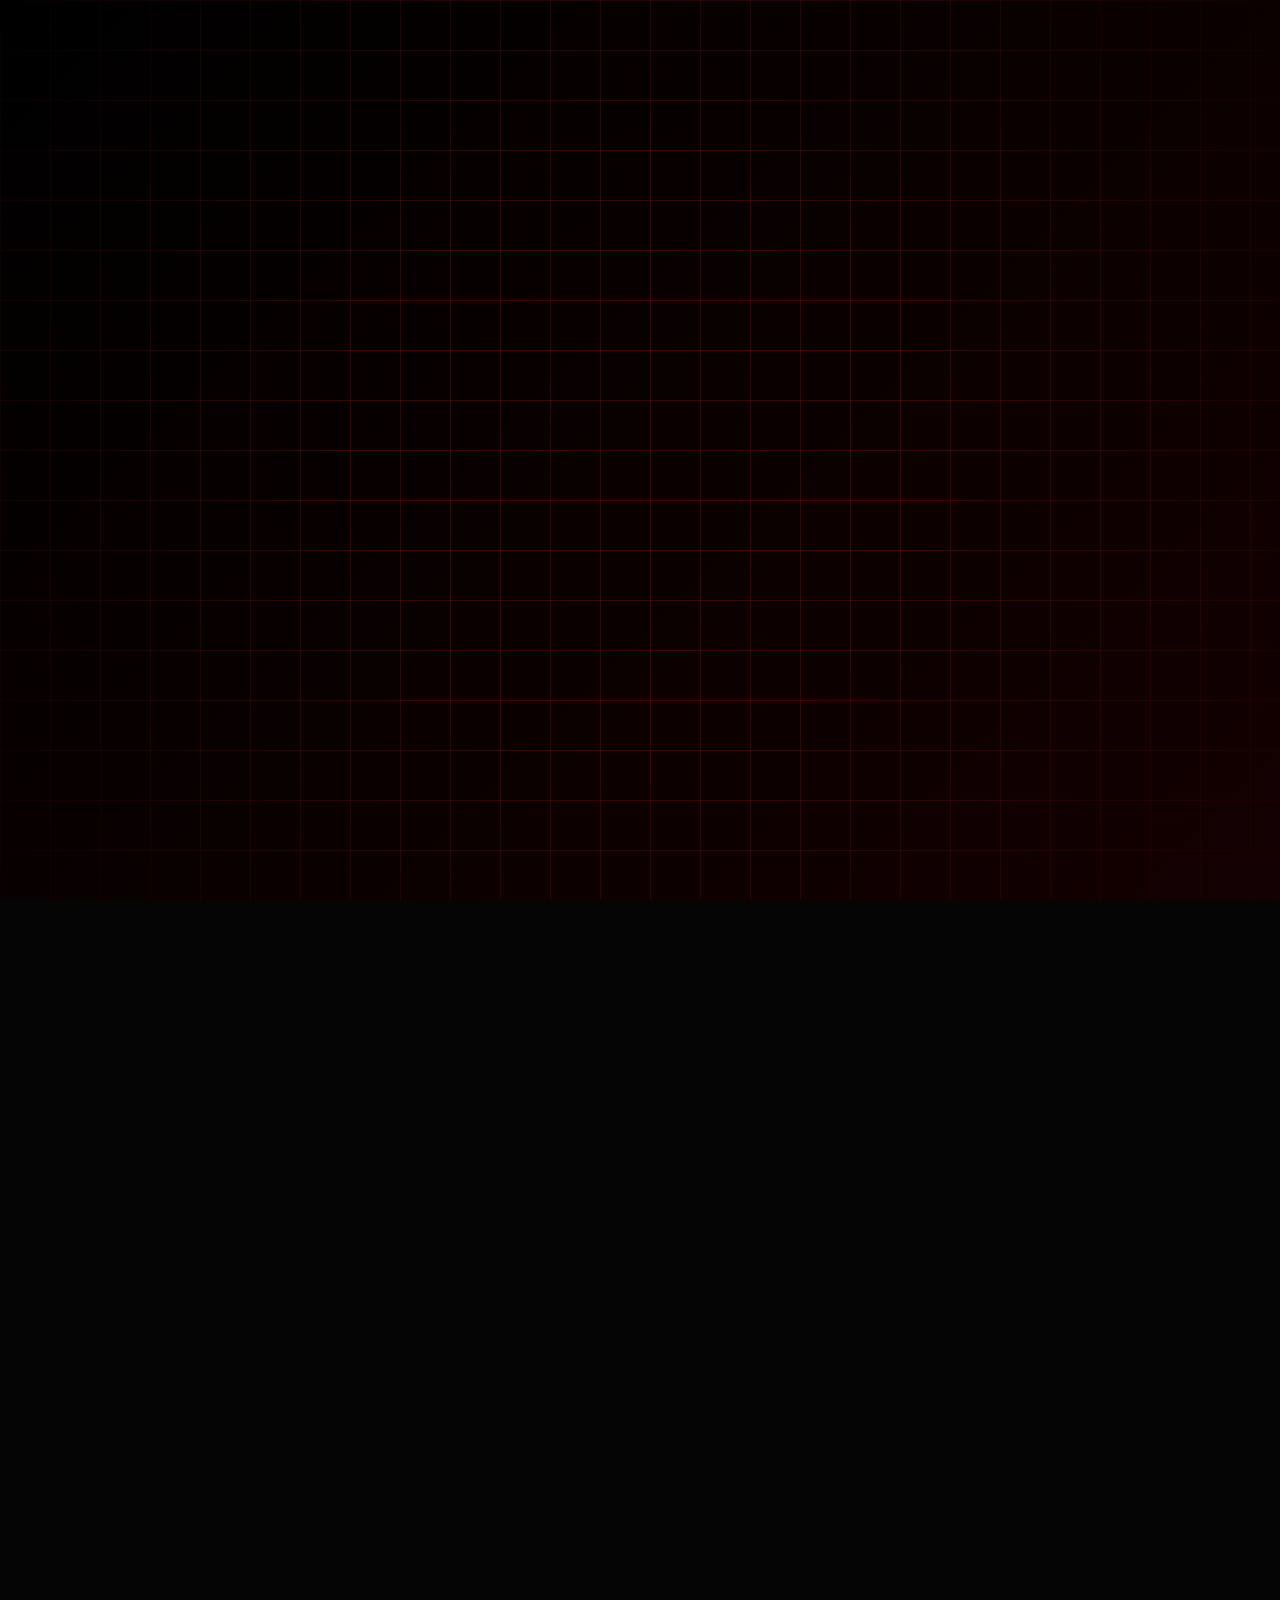
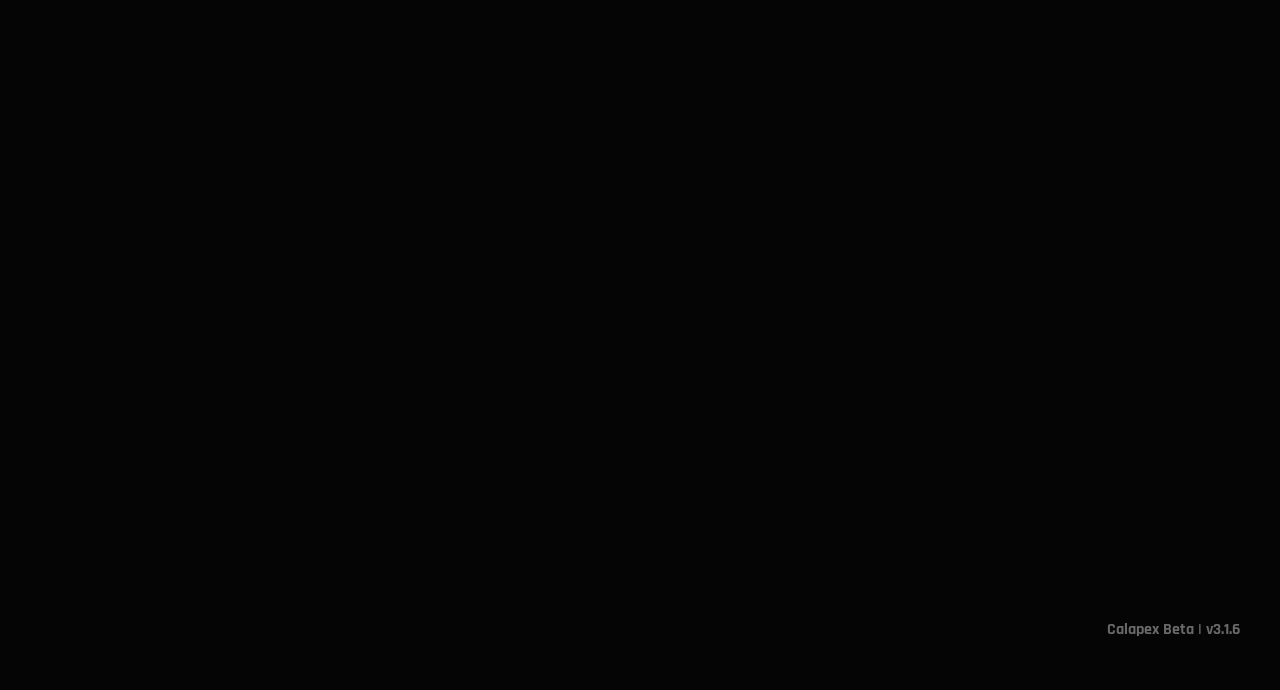
==== commit 65203f20: "Add files via upload" ====
--- a/index.html
+++ b/index.html
@@ -76,7 +76,7 @@
             100% { transform: translate(50px, 50px); }
         }
 
-        /* 3. Logo mit Floating & Glow-Effekt (NEUE URL) */
+        /* 3. Logo mit Floating & Glow-Effekt */
         .bg-logo {
             position: absolute; top: 50%; left: 50%;
             width: 70%; max-width: 900px; height: 70%;
@@ -564,6 +564,16 @@
             </div>
 
             <div class="form-group"><label>Strecke</label><input type="text" id="ev-track" placeholder="z.B. Nordschleife"></div>
+            
+            <div class="form-group">
+                <label>Setup anhängen (.sto) - Optional</label>
+                <input type="file" id="ev-setup" accept=".sto">
+                <div id="ev-setup-current" style="display:none; color: var(--primary); margin-top: 5px; font-size: 0.9rem;">
+                    Aktuelles Setup: <span id="ev-setup-name" style="color: white;"></span>
+                    <button type="button" onclick="removeCurrentSetup()" style="background: transparent; border: 1px solid #dc3545; color: #dc3545; margin-left: 10px; padding: 2px 8px; border-radius: 4px; cursor: pointer; font-size: 0.8rem; font-weight: bold; transition: 0.2s;">Entfernen</button>
+                </div>
+            </div>
+
             <div class="form-group">
                 <label>Stream Link(s)</label>
                 <div id="streams-container"></div>
@@ -635,7 +645,7 @@
             
             <!-- Versionsnummer und Beta Indikator -->
             <div style="text-align: right; padding-right: 20px; color: rgba(255, 255, 255, 0.4); font-size: 1rem; font-weight: bold; margin-bottom: 10px;">
-                Calapex Beta | v3.1.5
+                Calapex Beta | v3.1.6
             </div>
         </main>
         <!-- ================= ENDE STARTSEITE ================= -->
@@ -654,7 +664,6 @@
                         <img src="https://upbxznmaviomljfejlyw.supabase.co/storage/v1/object/public/avatars/Calapex_Logo.oh.png" alt="Calapex Logo" style="max-width: 100%; height: 80px; object-fit: contain; margin-bottom: 10px;">
                         <p style="color: var(--text-muted); margin-top: 5px;">Bitte melde dich an, um fortzufahren.</p>
                     </div>
-                    <!-- VORNAME UND NACHNAME SIND WIEDER DA -->
                     <div class="form-group"><input type="text" id="login-firstname" placeholder="Vorname"></div>
                     <div class="form-group"><input type="text" id="login-lastname" placeholder="Nachname"></div>
                     <div class="form-group"><input type="password" id="login-password" placeholder="Passwort"></div>
@@ -681,7 +690,7 @@
             
             <!-- Versionsnummer und Beta Indikator -->
             <div style="text-align: right; padding-right: 20px; color: rgba(255, 255, 255, 0.4); font-size: 1rem; font-weight: bold; margin-top: 40px; margin-bottom: 10px;">
-                Calapex Beta | v3.1.5
+                Calapex Beta | v3.1.6
             </div>
         </main>
         
@@ -723,7 +732,7 @@
 
             <!-- Versionsnummer und Beta Indikator -->
             <div style="text-align: right; padding-right: 20px; color: rgba(255, 255, 255, 0.4); font-size: 1rem; font-weight: bold; margin-top: 60px; margin-bottom: 10px;">
-                Calapex Beta | v3.1.5
+                Calapex Beta | v3.1.6
             </div>
         </main>
 
@@ -841,14 +850,37 @@
                 </div>
             </div>
 
-            <div class="panel">
-                <div style="display: flex; justify-content: space-between; align-items: center; margin-bottom: 20px; flex-wrap: wrap; gap: 15px;">
-                    <h3 style="color: white; text-transform: uppercase; font-size: 1.5rem; margin: 0;">📅 Team Kalender</h3>
-                    <button id="btn-new-event" class="btn-submit" style="width: auto; margin-top: 0; padding: 8px 15px; font-size: 1rem;" onclick="showEventModal()">+ Neuer Termin</button>
+            <div class="team-tabs" style="margin-bottom: 20px;">
+                <button class="tab-btn active" id="tab-btn-calendar" onclick="switchTeamSubTab('calendar')">📅 Kalender</button>
+                <button class="tab-btn" id="tab-btn-setups" onclick="switchTeamSubTab('setups')">⚙️ Setups</button>
+            </div>
+
+            <div id="team-calendar-section">
+                <div class="panel">
+                    <div style="display: flex; justify-content: space-between; align-items: center; margin-bottom: 20px; flex-wrap: wrap; gap: 15px;">
+                        <h3 style="color: white; text-transform: uppercase; font-size: 1.5rem; margin: 0;">📅 Team Kalender</h3>
+                        <button id="btn-new-event" class="btn-submit" style="width: auto; margin-top: 0; padding: 8px 15px; font-size: 1rem;" onclick="showEventModal()">+ Neuer Termin</button>
+                    </div>
+                    
+                    <div id="team-events-list" class="team-events-grid">
+                        </div>
                 </div>
-                
-                <div id="team-events-list" class="team-events-grid">
+            </div>
+
+            <div id="team-setups-section" style="display: none;">
+                <div class="panel">
+                    <div style="display: flex; justify-content: space-between; align-items: center; margin-bottom: 20px; flex-wrap: wrap; gap: 15px;">
+                        <h3 style="color: white; font-size: 1.5rem; margin: 0;" id="setup-breadcrumb">📂 Root</h3>
+                        <div style="display: flex; gap: 10px; flex-wrap: wrap;" id="setup-action-btns">
+                            <button class="btn-submit" style="width: auto; margin-top: 0; padding: 8px 15px; font-size: 1rem; background: #555; border: 1px solid #777;" onclick="createSetupFolder()">+ Neuer Ordner</button>
+                            <button class="btn-submit" style="width: auto; margin-top: 0; padding: 8px 15px; font-size: 1rem;" onclick="document.getElementById('setup-file-input').click()">+ Setup (.sto)</button>
+                            <input type="file" id="setup-file-input" accept=".sto" style="display: none;" onchange="uploadSetupFile(event)">
+                        </div>
                     </div>
+                    <div id="team-setups-list" style="display: grid; grid-template-columns: repeat(auto-fill, minmax(200px, 1fr)); gap: 15px;">
+                        <!-- Setup Listen -->
+                    </div>
+                </div>
             </div>
         </main>
 
@@ -881,6 +913,12 @@
         let isIdle = false;
         let eventTickerInterval = null; 
 
+        // Setup Tracking State
+        let currentSetupFolderId = null;
+        let setupBreadcrumbs = [{id: null, name: 'Root'}];
+        let contextSetupId = null;
+        let currentSetupRemoved = false; // Steuert das Entfernen eines Setups aus einem Termin
+
         // --- Developer Check ---
         function isDeveloper() {
             return activeUser && activeUser.is_developer === true;
@@ -989,6 +1027,24 @@
             if(tabId === 'tab-search-team') {
                 document.getElementById('search-result-box').style.display = 'none';
                 document.getElementById('search-team-code').value = '';
+            }
+        }
+
+        function switchTeamSubTab(tab) {
+            document.getElementById('tab-btn-calendar').classList.remove('active');
+            document.getElementById('tab-btn-setups').classList.remove('active');
+            document.getElementById('team-calendar-section').style.display = 'none';
+            document.getElementById('team-setups-section').style.display = 'none';
+
+            if(tab === 'calendar') {
+                document.getElementById('tab-btn-calendar').classList.add('active');
+                document.getElementById('team-calendar-section').style.display = 'block';
+            } else {
+                document.getElementById('tab-btn-setups').classList.add('active');
+                document.getElementById('team-setups-section').style.display = 'block';
+                currentSetupFolderId = null;
+                setupBreadcrumbs = [{id: null, name: 'Root'}];
+                loadTeamSetups();
             }
         }
 
@@ -1187,6 +1243,13 @@
                                 }
                                 
                                 document.getElementById('btn-new-event').style.display = currentMyRole === 'Community' ? 'none' : 'inline-block';
+                                
+                                if (currentMyRole === 'Community') {
+                                    document.getElementById('setup-action-btns').style.display = 'none';
+                                } else {
+                                    document.getElementById('setup-action-btns').style.display = 'flex';
+                                }
+
                                 loadTeamEvents(); 
                             }
                         }
@@ -1957,6 +2020,7 @@
         // --- Team View Aufbau ---
         async function openTeamCalendar(teamId) {
             currentOpenTeamId = teamId;
+            switchTeamSubTab('calendar');
             
             const { data: memberData } = await supabaseClient
                 .from('team_members')
@@ -1995,6 +2059,12 @@
             } else {
                 adminControls.style.display = 'none';
                 document.getElementById('sidebar-admin-hint').style.display = 'none';
+            }
+
+            if (currentMyRole === 'Community') {
+                document.getElementById('setup-action-btns').style.display = 'none';
+            } else {
+                document.getElementById('setup-action-btns').style.display = 'flex';
             }
 
             loadSidebarMembers(teamId);
@@ -2204,6 +2274,184 @@
             document.getElementById('requests-modal').style.display = 'none';
         }
 
+        // ================= SETUP FUNKTIONEN =================
+        function renderSetupBreadcrumbs() {
+            const bc = document.getElementById('setup-breadcrumb');
+            let html = '📂 ';
+            setupBreadcrumbs.forEach((crumb, index) => {
+                if (index === setupBreadcrumbs.length - 1) {
+                    html += `<span style="color: white;">${crumb.name}</span>`;
+                } else {
+                    html += `<span style="color: var(--primary); cursor: pointer; text-decoration: underline;" onclick="navigateToBreadcrumb(${index})">${crumb.name}</span> / `;
+                }
+            });
+            bc.innerHTML = html;
+        }
+
+        async function loadTeamSetups() {
+            const container = document.getElementById('team-setups-list');
+            container.innerHTML = '<p style="color:#aaa;">Lade Setups...</p>';
+
+            let query = supabaseClient.from('team_setups').select('*').eq('team_id', currentOpenTeamId);
+            if (currentSetupFolderId === null) {
+                query = query.is('parent_id', null);
+            } else {
+                query = query.eq('parent_id', currentSetupFolderId);
+            }
+
+            const { data, error } = await query.order('is_folder', { ascending: false }).order('name', { ascending: true });
+
+            if (error) {
+                container.innerHTML = `<p style="color:var(--primary);">Fehler: ${error.message}</p>`;
+                return;
+            }
+
+            renderSetupBreadcrumbs();
+            let html = '';
+
+            if (currentSetupFolderId !== null) {
+                html += `
+                    <div style="background: rgba(255,255,255,0.05); padding: 15px; border-radius: 8px; cursor: pointer; text-align: center; border: 1px dashed #555;" onclick="navigateSetupUp()">
+                        <div style="font-size: 2.5rem;">⬆️</div>
+                        <div style="margin-top: 10px; font-weight: bold; color: #aaa;">Zurück</div>
+                    </div>
+                `;
+            }
+
+            if (data.length === 0 && currentSetupFolderId === null) {
+                html += `<p style="color:#aaa; grid-column: 1/-1;">Noch keine Setups oder Ordner vorhanden.</p>`;
+            }
+
+            data.forEach(item => {
+                if (item.is_folder) {
+                    html += `
+                        <div style="background: rgba(20,20,20,0.8); padding: 15px; border-radius: 8px; cursor: pointer; text-align: center; border: 1px solid var(--primary); transition: 0.2s;" onclick="openSetupFolder('${item.id}', '${item.name}')" oncontextmenu="showSetupContext(event, '${item.id}', true)">
+                            <div style="font-size: 2.5rem; color: #ffcc00;">📁</div>
+                            <div style="margin-top: 10px; font-weight: bold; color: white;">${item.name}</div>
+                        </div>
+                    `;
+                } else {
+                    html += `
+                        <div style="background: rgba(20,20,20,0.8); padding: 15px; border-radius: 8px; text-align: center; border: 1px solid rgba(255,255,255,0.1); position: relative;" oncontextmenu="showSetupContext(event, '${item.id}', false)">
+                            <div style="font-size: 2.5rem; color: #aaa;">📄</div>
+                            <div style="margin-top: 10px; font-weight: bold; color: white; word-break: break-all; font-size: 0.9rem;">${item.name}</div>
+                            <a href="${item.file_url}" download="${item.name}" target="_blank" class="btn-submit" style="display: block; margin-top: 15px; padding: 6px; font-size: 0.85rem; background: #28a745;">💾 Download</a>
+                        </div>
+                    `;
+                }
+            });
+
+            container.innerHTML = html;
+        }
+
+        function openSetupFolder(id, name) {
+            currentSetupFolderId = id;
+            setupBreadcrumbs.push({id, name});
+            loadTeamSetups();
+        }
+
+        function navigateSetupUp() {
+            setupBreadcrumbs.pop();
+            currentSetupFolderId = setupBreadcrumbs[setupBreadcrumbs.length - 1].id;
+            loadTeamSetups();
+        }
+
+        function navigateToBreadcrumb(index) {
+            setupBreadcrumbs = setupBreadcrumbs.slice(0, index + 1);
+            currentSetupFolderId = setupBreadcrumbs[setupBreadcrumbs.length - 1].id;
+            loadTeamSetups();
+        }
+
+        async function createSetupFolder() {
+            const name = prompt("Name des neuen Ordners:");
+            if (!name || name.trim() === '') return;
+
+            const { error } = await supabaseClient.from('team_setups').insert([{
+                team_id: currentOpenTeamId,
+                parent_id: currentSetupFolderId,
+                name: name.trim(),
+                is_folder: true
+            }]);
+
+            if (error) showToast("Fehler beim Erstellen: " + error.message, "error");
+            else loadTeamSetups();
+        }
+
+        async function uploadSetupFile(event) {
+            const file = event.target.files[0];
+            if (!file) return;
+
+            if (!file.name.toLowerCase().endsWith('.sto')) {
+                showToast("Bitte nur .sto Dateien hochladen!", "error");
+                event.target.value = '';
+                return;
+            }
+
+            const fileName = `${Date.now()}_${file.name.replace(/[^a-zA-Z0-9.-]/g, '_')}`;
+            showToast("Lade Setup hoch...", "info");
+            
+            const { data: uploadData, error: uploadError } = await supabaseClient.storage.from('setups').upload(fileName, file);
+            if (uploadError) {
+                showToast("Fehler beim Upload: " + uploadError.message, "error");
+                event.target.value = '';
+                return;
+            }
+
+            const { data: publicUrlData } = supabaseClient.storage.from('setups').getPublicUrl(fileName);
+
+            const { error: dbError } = await supabaseClient.from('team_setups').insert([{
+                team_id: currentOpenTeamId,
+                parent_id: currentSetupFolderId,
+                name: file.name,
+                is_folder: false,
+                file_url: publicUrlData.publicUrl
+            }]);
+
+            if (dbError) showToast("Fehler beim Speichern in der Datenbank: " + dbError.message, "error");
+            else showToast("Setup erfolgreich hochgeladen!", "success");
+
+            event.target.value = ''; 
+            loadTeamSetups();
+        }
+
+        function showSetupContext(e, id, isFolder) {
+            e.preventDefault();
+            e.stopPropagation();
+
+            if (currentMyRole !== 'Admin' && currentMyRole !== 'Manager') return;
+
+            contextSetupId = id;
+            const menu = document.getElementById('context-menu');
+            menu.innerHTML = `
+                <div style="font-size: 0.8rem; color: #888; cursor: default; padding-bottom: 5px;">Aktion für ${isFolder ? 'Ordner' : 'Setup'}</div>
+                <hr>
+                <div style="color:#dc3545;" onclick="deleteSetupItem()">🗑️ Löschen</div>
+            `;
+            menu.style.display = 'block';
+            
+            let x = e.clientX;
+            let y = e.clientY;
+            if (x + 200 > window.innerWidth) x -= 200;
+            if (y + 250 > window.innerHeight) y -= 250;
+            
+            menu.style.left = x + 'px';
+            menu.style.top = y + 'px';
+        }
+
+        async function deleteSetupItem() {
+            document.getElementById('context-menu').style.display = 'none';
+            if(!contextSetupId) return;
+
+            customConfirm("Möchtest du dieses Element wirklich löschen?\nAlle darin enthaltenen Daten werden unwiderruflich entfernt.", async () => {
+                const { error } = await supabaseClient.from('team_setups').delete().eq('id', contextSetupId);
+                if (error) showToast("Fehler beim Löschen: " + error.message, "error");
+                else {
+                    showToast("Erfolgreich gelöscht.", "success");
+                    loadTeamSetups();
+                }
+            });
+        }
+
         // ================= EVENT / KALENDER FUNKTIONEN =================
 
         // --- DISCORD WEBHOOK LOGIK ---
@@ -2238,35 +2486,6 @@
             } catch (e) { console.error("Discord Webhook Delete Error:", e); }
         }
 
-        async function sendDiscordReminderWebhook(webhookUrl, payload) {
-            let streamsText = "";
-            if (payload.streams) {
-                try {
-                    let parsed = JSON.parse(payload.streams);
-                    if(parsed.length > 0) {
-                        let streamLinks = parsed.map(s => `[${s.platform}](${s.url.startsWith('http') ? s.url : 'https://'+s.url})`).join(' | ');
-                        streamsText = `\n📺 **Streams:** ${streamLinks}`;
-                    }
-                } catch(e){}
-            }
-
-            const embed = {
-                content: "⏳ **Erinnerung:** Ein Event startet in Kürze!",
-                embeds: [{
-                    title: `[${payload.event_type || 'Event'}] ${payload.name}`,
-                    description: `Das Event beginnt in **1 Stunde**!\n\n🎮 **Simulator:** ${payload.simulator || '-'}\n🏎️ **Fahrzeug:** ${payload.car || '-'}\n🏁 **Strecke:** ${payload.track || '-'}${streamsText}`,
-                    color: 16763904, // Gelb
-                }]
-            };
-            try {
-                await fetch(webhookUrl, {
-                    method: 'POST',
-                    headers: { 'Content-Type': 'application/json' },
-                    body: JSON.stringify(embed)
-                });
-            } catch (e) { console.error("Discord Reminder Webhook Error:", e); }
-        }
-
         function buildDiscordEmbed(payload, ev) {
             let color = 2664261; // Grün für Findet statt
             if (payload.status === 'Unklar') color = 16763904; // Gelb
@@ -2288,6 +2507,11 @@
                         streamsText = parsed.map(s => `[${s.platform}](${s.url.startsWith('http') ? s.url : 'https://'+s.url})`).join('\n');
                     }
                 } catch(e){}
+            }
+
+            let setupText = "-";
+            if (payload.setup_file_url) {
+                setupText = `[${payload.setup_file_name || 'Download'}](${payload.setup_file_url})`;
             }
 
             return {
@@ -2301,6 +2525,7 @@
                         { name: "🎮 Simulator", value: payload.simulator || '-', inline: true },
                         { name: "🏎️ Fahrzeug", value: payload.car || '-', inline: true },
                         { name: "🏁 Strecke", value: payload.track || '-', inline: true },
+                        { name: "💾 Setup", value: setupText, inline: true },
                         { name: "📺 Streams", value: streamsText, inline: false }
                     ],
                     footer: { text: `Erstellt von: ${creatorName}` }
@@ -2452,6 +2677,15 @@
                     }
                 }
 
+                let setupHtml = '';
+                if (ev.setup_file_url) {
+                    setupHtml = `
+                        <a href="${ev.setup_file_url}" download="${ev.setup_file_name || 'setup.sto'}" target="_blank" class="${ev.status === 'Entfällt' ? 'event-canceled-text' : ''}" style="display: block; text-align: center; background: rgba(255,255,255,0.1); color: white; padding: 6px 12px; border-radius: 5px; text-decoration: none; font-weight: bold; border: 1px dashed #aaa; font-size: 0.85rem; transition: 0.2s; margin-top: 10px;">
+                            💾 Setup Download (.sto)
+                        </a>
+                    `;
+                }
+
                 html += `
                     <div id="event-card-${ev.id}" class="${ev.status === 'Entfällt' ? 'event-canceled' : ''}" style="background: rgba(20,20,20,0.8); border: 1px solid rgba(255,255,255,0.05); border-left: 5px solid ${statusColor}; padding: 20px; border-radius: 8px; transition: 0.3s; display: flex; flex-direction: column; height: 100%;">
                         <div style="margin-bottom: 15px; display: flex; justify-content: space-between; align-items: flex-start; gap: 10px;">
@@ -2473,6 +2707,7 @@
                         </div>
                         
                         ${streamsHtml}
+                        ${setupHtml}
 
                         <div id="countdown-${ev.id}" style="font-size: 0.95rem; margin-top: 15px; padding-top: 10px; border-top: 1px solid rgba(255,255,255,0.05); color: #ccc;">
                             Lade Countdown...
@@ -2554,17 +2789,6 @@
                         badge.style.borderColor = color;
                     }
 
-                    // --- DISCORD 1-STUNDE ERINNERUNG LOGIK ---
-                    // Triggert nur, wenn der Timer genau zwischen 60 und 59:58 Minuten steht (2-Sekunden Fenster)
-                    if (diff <= 3600000 && diff > 3598000 && !ev._reminderSentLocally) {
-                        ev._reminderSentLocally = true; 
-                        
-                        // Nur ein Admin / Manager schickt die Erinnerung, um mehrfachen Spam zu vermeiden
-                        if ((currentMyRole === 'Admin' || currentMyRole === 'Manager') && currentTeamData && currentTeamData.discord_webhook_url) {
-                            sendDiscordReminderWebhook(currentTeamData.discord_webhook_url, ev);
-                        }
-                    }
-
                 } else if (now >= startTime && now <= endTime) {
                     card.classList.add('live-glow');
                     cd.innerHTML = `<span style="color: #ff0000; font-weight: bold; animation: textPulse 1.5s infinite; display: inline-block;">🔴 Event läuft gerade!</span>`;
@@ -2579,16 +2803,6 @@
                 } else {
                     card.classList.remove('live-glow');
                     cd.innerHTML = `<span style="color: #aaa;">🏁 Event ist beendet</span>`;
-                    
-                    if (ev.discord_message_id && currentTeamData && currentTeamData.discord_webhook_url) {
-                        if (currentMyRole === 'Admin' || currentMyRole === 'Manager') {
-                            deleteDiscordWebhook(currentTeamData.discord_webhook_url, ev.discord_message_id);
-                            if (supabaseClient) {
-                                supabaseClient.from('events').update({ discord_message_id: null }).eq('id', ev.id).then();
-                            }
-                        }
-                        ev.discord_message_id = null; 
-                    }
                 }
             });
         }
@@ -2602,8 +2816,16 @@
             return dateString;
         }
 
+        function removeCurrentSetup() {
+            currentSetupRemoved = true;
+            document.getElementById('ev-setup-current').style.display = 'none';
+            document.getElementById('ev-setup').value = ''; 
+        }
+
         function showEventModal(eventId = null) {
             document.getElementById('event-modal').style.display = 'flex';
+            document.getElementById('ev-setup').value = '';
+            currentSetupRemoved = false;
             
             if (eventId) {
                 document.getElementById('event-modal-title').innerText = "Termin bearbeiten";
@@ -2623,6 +2845,13 @@
                     document.getElementById('ev-sim').value = ev.simulator || 'iRacing';
                     document.getElementById('ev-car').value = ev.car || '';
                     document.getElementById('ev-track').value = ev.track || '';
+
+                    if (ev.setup_file_name) {
+                        document.getElementById('ev-setup-current').style.display = 'block';
+                        document.getElementById('ev-setup-name').innerText = ev.setup_file_name;
+                    } else {
+                        document.getElementById('ev-setup-current').style.display = 'none';
+                    }
                     
                     document.getElementById('streams-container').innerHTML = '';
                     if (ev.streams) {
@@ -2653,6 +2882,7 @@
                 document.getElementById('ev-sim').value = 'iRacing';
                 document.getElementById('ev-car').value = '';
                 document.getElementById('ev-track').value = '';
+                document.getElementById('ev-setup-current').style.display = 'none';
                 
                 document.getElementById('streams-container').innerHTML = '';
                 addStreamInput();
@@ -2691,6 +2921,36 @@
                 }
             });
             const streamsJson = streamsArray.length > 0 ? JSON.stringify(streamsArray) : null;
+
+            let oldEvent = currentEditEventId ? currentTeamEvents.find(e => e.id === currentEditEventId) : null;
+            let setupUrl = oldEvent ? oldEvent.setup_file_url : null;
+            let setupName = oldEvent ? oldEvent.setup_file_name : null;
+
+            if (currentSetupRemoved) {
+                setupUrl = null;
+                setupName = null;
+            }
+
+            const setupInput = document.getElementById('ev-setup');
+            if (setupInput.files && setupInput.files.length > 0) {
+                const file = setupInput.files[0];
+                if (!file.name.toLowerCase().endsWith('.sto')) {
+                    showToast("Bitte nur .sto Dateien für das Setup hochladen!", "error");
+                    return;
+                }
+                const fileName = `${Date.now()}_${file.name.replace(/[^a-zA-Z0-9.-]/g, '_')}`;
+                
+                showToast("Lade Setup hoch...", "info");
+                const { data: uploadData, error: uploadError } = await supabaseClient.storage.from('setups').upload(fileName, file);
+                
+                if (uploadError) {
+                    showToast("Fehler beim Setup-Upload: " + uploadError.message, "error");
+                    return;
+                }
+                const { data: publicUrlData } = supabaseClient.storage.from('setups').getPublicUrl(fileName);
+                setupUrl = publicUrlData.publicUrl;
+                setupName = file.name;
+            }
 
             const payload = {
                 team_id: currentOpenTeamId,
@@ -2706,6 +2966,8 @@
                 car: document.getElementById('ev-car').value.trim(),
                 track: document.getElementById('ev-track').value.trim(),
                 streams: streamsJson,
+                setup_file_url: setupUrl,
+                setup_file_name: setupName
             };
 
             if (!payload.name) {
@@ -2713,7 +2975,6 @@
                 return;
             }
 
-            let oldEvent = currentEditEventId ? currentTeamEvents.find(e => e.id === currentEditEventId) : null;
             let msgId = oldEvent ? oldEvent.discord_message_id : null;
 
             if (currentTeamData && currentTeamData.discord_webhook_url) {
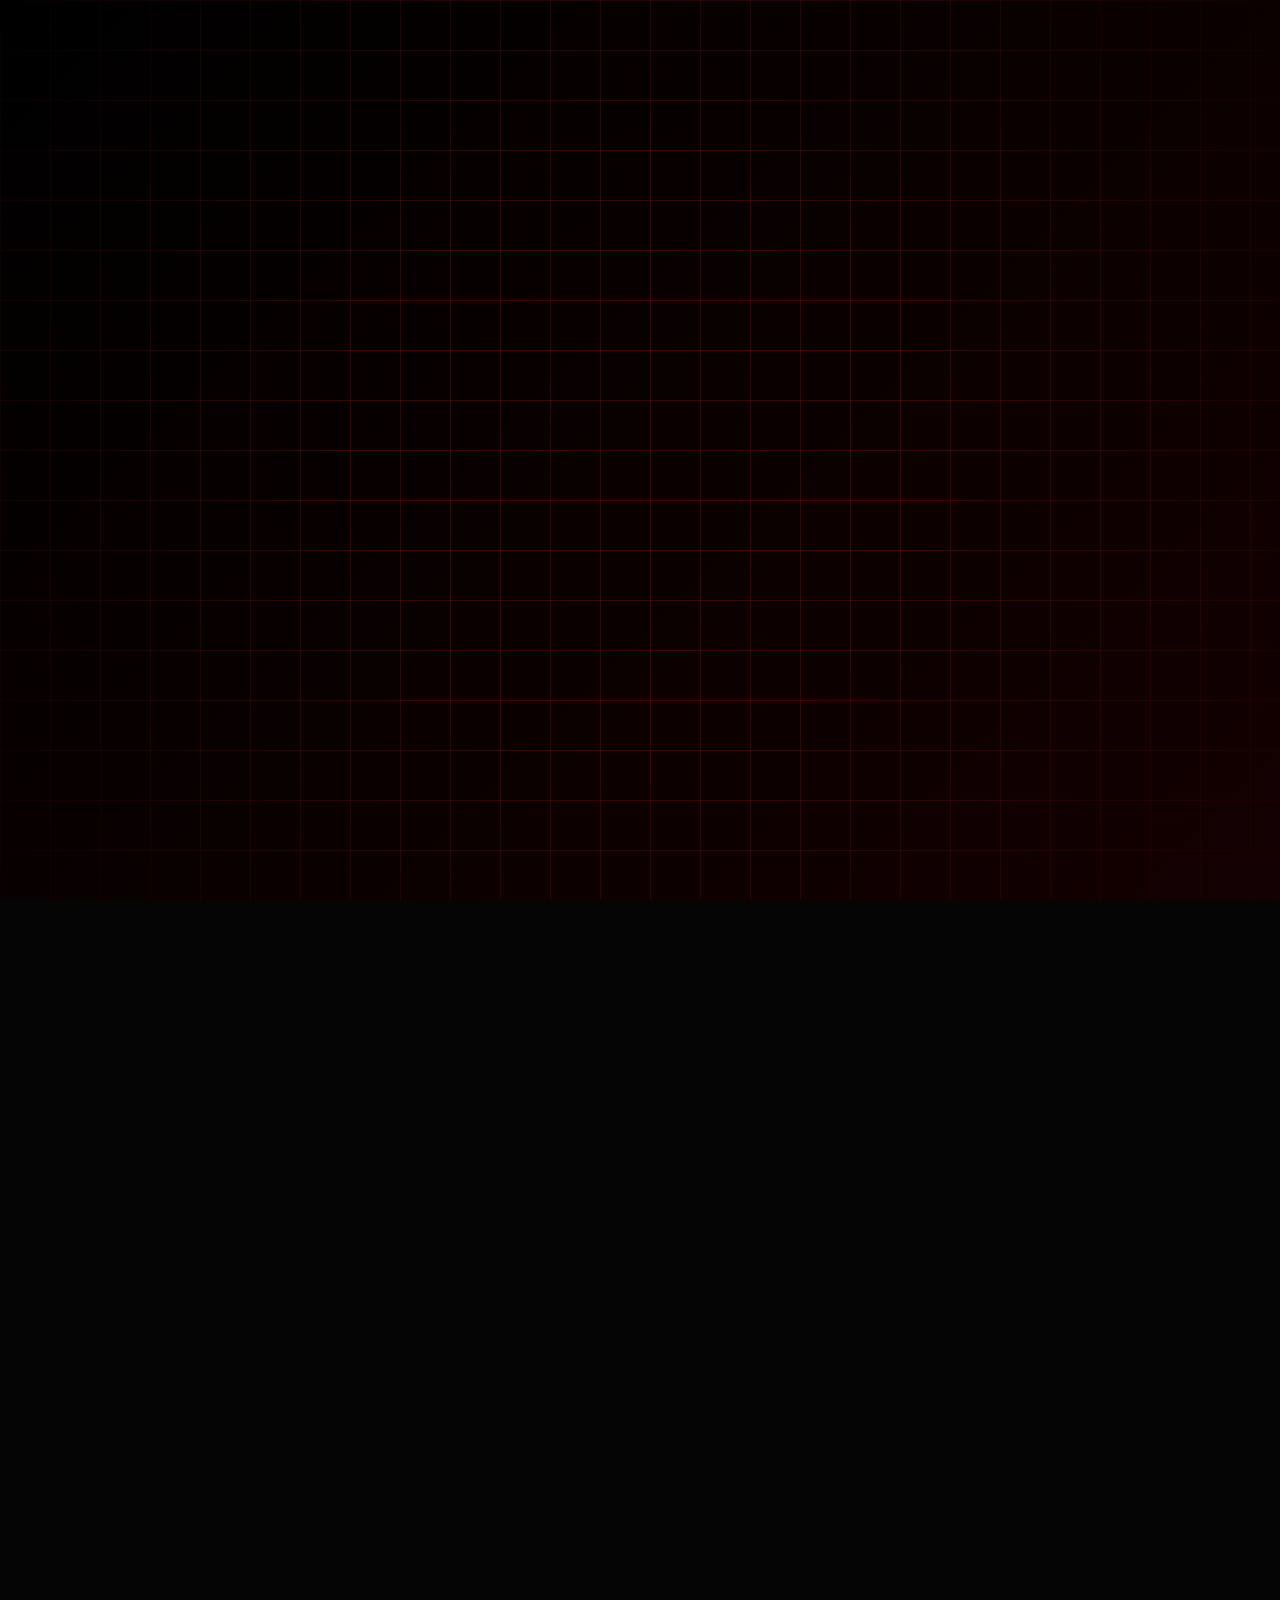
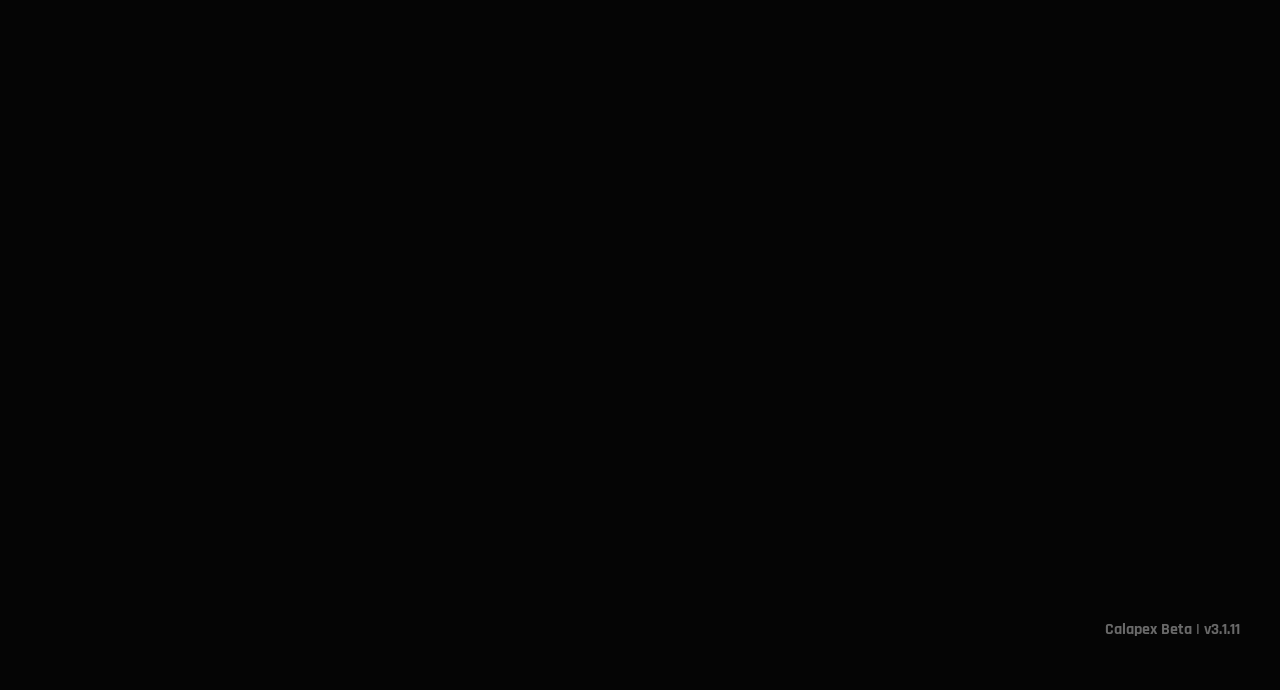
==== commit 70182ea1: "Add files via upload" ====
--- a/index.html
+++ b/index.html
@@ -4,9 +4,22 @@
     <meta charset="UTF-8">
     <meta name="viewport" content="width=device-width, initial-scale=1.0">
     <title>Calapex | Simracing Management</title>
+    
     <link rel="icon" href="https://upbxznmaviomljfejlyw.supabase.co/storage/v1/object/public/avatars/Calapex_Logo.oh.png" type="image/png">
+    <link rel="shortcut icon" href="https://upbxznmaviomljfejlyw.supabase.co/storage/v1/object/public/avatars/Calapex_Logo.oh.png" type="image/png">
+    <link rel="apple-touch-icon" href="https://upbxznmaviomljfejlyw.supabase.co/storage/v1/object/public/avatars/Calapex_Logo.oh.png">
+    <meta name="theme-color" content="#d11212">
+    
     <link href="https://fonts.googleapis.com/css2?family=Rajdhani:wght@400;500;600;700&display=swap" rel="stylesheet">
+    <link href="https://fonts.googleapis.com/icon?family=Material+Icons" rel="stylesheet">
+    
     <script src="https://cdn.jsdelivr.net/npm/@supabase/supabase-js@2"></script>
+    
+    <script src="https://cdn.jsdelivr.net/npm/jsuites@4/dist/jsuites.js"></script>
+    <link rel="stylesheet" href="https://cdn.jsdelivr.net/npm/jsuites@4/dist/jsuites.css" type="text/css" />
+    <script src="https://cdn.jsdelivr.net/npm/jspreadsheet-ce@4/dist/index.js"></script>
+    <link rel="stylesheet" href="https://cdn.jsdelivr.net/npm/jspreadsheet-ce@4/dist/jspreadsheet.css" type="text/css" />
+
     <style>
         :root {
             --primary: #d11212;
@@ -321,6 +334,41 @@
         .chat-input-area { display: flex; padding: 15px; background: rgba(20,20,20,0.8); border-top: 1px solid rgba(255,255,255,0.1); gap: 10px; }
         .chat-input-area input { flex: 1; }
 
+        /* Masonry Gallery Grid */
+        .masonry-grid {
+            column-count: 3;
+            column-gap: 15px;
+        }
+        @media (max-width: 900px) { .masonry-grid { column-count: 2; } }
+        @media (max-width: 600px) { .masonry-grid { column-count: 1; } }
+        
+        .masonry-item {
+            break-inside: avoid;
+            margin-bottom: 15px;
+            position: relative;
+        }
+        .masonry-item img {
+            width: 100%;
+            height: auto;
+            border-radius: 8px 8px 0 0;
+            display: block;
+            border: 1px solid rgba(255,255,255,0.1);
+            border-bottom: none;
+        }
+
+        /* Spreadsheet (JExcel) Container Isolation */
+        .spreadsheet-container {
+            background: #ffffff; 
+            border-radius: 8px; 
+            overflow: hidden; 
+            color: #000000; 
+        }
+        .spreadsheet-container .jexcel_content { box-shadow: none !important; max-height: 600px; overflow-y: auto; }
+        .spreadsheet-container .jexcel > thead > tr > td { background-color: #f3f3f3; color: #333; font-weight: bold; }
+        .spreadsheet-container .jexcel > tbody > tr > td { color: #000; }
+        .spreadsheet-container .jexcel > tbody > tr > td.readonly { background-color: #fafafa; }
+        .jexcel_toolbar i { color: #555 !important; }
+
         /* Mobile Adjustments */
         @media (max-width: 768px) {
             .menu-btn { padding: 25px 20px; font-size: 1.5rem; }
@@ -342,7 +390,6 @@
 </head>
 <body>
 
-    <!-- NEUE HINTERGRUND STRUKTUR (Fix für Mobile Safari) -->
     <div class="background-wrapper">
         <div class="bg-gradient"></div>
         <div class="bg-pattern"></div>
@@ -361,7 +408,31 @@
         </div>
     </div>
 
-    <!-- News Modal -->
+    <div id="sync-modal" class="modal-overlay">
+        <div class="modal-content" style="max-width: 600px;">
+            <h2 style="color: white; margin-bottom: 20px; border-bottom: 2px solid var(--primary); padding-bottom: 10px;">Live-Kalender Synchronisation</h2>
+            <p style="color: #ccc; margin-bottom: 20px; line-height: 1.5;">Kopiere diesen Link und füge ihn als "Kalender abonnieren" (WebCal / URL) in deinen Google Kalender, Apple Kalender oder Outlook ein. Er aktualisiert sich ab sofort vollautomatisch!</p>
+            
+            <div style="background: rgba(0,0,0,0.5); border: 1px solid rgba(255,255,255,0.1); padding: 15px; border-radius: 8px; margin-bottom: 20px; display: flex; gap: 10px; align-items: center; flex-wrap: wrap;">
+                <input type="text" id="sync-url-input" readonly style="flex: 1; min-width: 250px; padding: 12px; background: rgba(255,255,255,0.05); color: white; border: 1px solid var(--primary); border-radius: 5px; font-family: monospace; font-size: 0.95rem;">
+                <button class="btn-submit" style="width: auto; margin-top: 0; padding: 12px 25px; font-size: 1.1rem; background: #28a745;" onclick="copySyncUrl()">📋 Kopieren</button>
+            </div>
+            
+            <div style="background: rgba(0,0,0,0.5); border: 1px solid rgba(255,255,255,0.1); padding: 15px; border-radius: 8px;">
+                <h4 style="color: white; margin-bottom: 10px;">So wird's gemacht:</h4>
+                <ul style="color: #aaa; margin-left: 20px; font-size: 0.95rem; line-height: 1.6;">
+                    <li><strong>Google Kalender:</strong> Links bei "Weitere Kalender" auf das <strong>+</strong> klicken ➔ "Über URL" ➔ Link einfügen.</li>
+                    <li><strong>Apple Kalender:</strong> Ablage ➔ Neues Kalenderabonnement ➔ Link einfügen.</li>
+                    <li><strong>Outlook:</strong> Kalender hinzufügen ➔ Aus dem Web abonnieren ➔ Link einfügen.</li>
+                </ul>
+            </div>
+
+            <div style="display: flex; gap: 10px; margin-top: 20px;">
+                <button class="btn-submit" style="background: transparent; border: 1px solid #555; color: #ccc;" onclick="closeSyncModal()">Schließen</button>
+            </div>
+        </div>
+    </div>
+
     <div id="news-modal" class="modal-overlay">
         <div class="modal-content">
             <h2 style="color: white; margin-bottom: 20px; border-bottom: 2px solid var(--primary); padding-bottom: 10px;">News erstellen</h2>
@@ -380,7 +451,6 @@
         </div>
     </div>
 
-    <!-- Patchlog Modal -->
     <div id="patchlog-modal" class="modal-overlay">
         <div class="modal-content">
             <h2 style="color: white; margin-bottom: 20px; border-bottom: 2px solid var(--primary); padding-bottom: 10px;">Patchlog Eintrag erstellen</h2>
@@ -388,7 +458,7 @@
             <div style="display: grid; grid-template-columns: 1fr 1fr; gap: 10px;">
                 <div class="form-group">
                     <label>Version</label>
-                    <input type="text" id="patchlog-version" placeholder="z.B. v3.1.5">
+                    <input type="text" id="patchlog-version" placeholder="z.B. v3.1.11">
                 </div>
                 <div class="form-group">
                     <label>Typ</label>
@@ -415,7 +485,6 @@
         </div>
     </div>
 
-    <!-- Edit Team Modal -->
     <div id="edit-team-modal" class="modal-overlay">
         <div class="modal-content">
             <h2 style="color: white; margin-bottom: 20px; border-bottom: 2px solid var(--primary); padding-bottom: 10px;">Team bearbeiten</h2>
@@ -448,8 +517,7 @@
     </div>
 
     <div id="context-menu" class="context-menu">
-        <!-- Generiert durch JS basierend auf Berechtigungen -->
-    </div>
+        </div>
 
     <div id="profile-badge">
         <span style="color: #ccc; font-size: 1.1rem;">👤 <strong id="profile-name" style="color: white; margin-left: 5px;">Name</strong></span>
@@ -565,7 +633,7 @@
 
             <div class="form-group"><label>Strecke</label><input type="text" id="ev-track" placeholder="z.B. Nordschleife"></div>
             
-            <div class="form-group">
+            <div class="form-group" id="ev-setup-container">
                 <label>Setup anhängen (.sto) - Optional</label>
                 <input type="file" id="ev-setup" accept=".sto">
                 <div id="ev-setup-current" style="display:none; color: var(--primary); margin-top: 5px; font-size: 0.9rem;">
@@ -589,7 +657,6 @@
 
     <div class="container">
 
-        <!-- ================= NEUE STARTSEITE (LANDING PAGE) ================= -->
         <main id="view-landing" class="view active" style="position: relative;">
             <div class="landing-hero reveal">
                 <img src="https://upbxznmaviomljfejlyw.supabase.co/storage/v1/object/public/avatars/Calapex_Logo.oh.png" alt="Calapex Logo" style="max-width: 90%; height: 150px; object-fit: contain; margin-bottom: 20px;">
@@ -643,15 +710,10 @@
                 <button class="btn-submit" style="width: auto; padding: 15px 50px; font-size: 1.4rem;" onclick="openAuthView('register')">Jetzt kostenlos durchstarten</button>
             </div>
             
-            <!-- Versionsnummer und Beta Indikator -->
             <div style="text-align: right; padding-right: 20px; color: rgba(255, 255, 255, 0.4); font-size: 1rem; font-weight: bold; margin-bottom: 10px;">
-                Calapex Beta | v3.1.6
+                Calapex Beta | v3.1.11
             </div>
         </main>
-        <!-- ================= ENDE STARTSEITE ================= -->
-
-
-        <!-- ANMELDUNG / REGISTRIERUNG -->
         <main id="view-auth" class="view">
             <div style="max-width: 500px; margin: 60px auto;">
                 
@@ -688,9 +750,8 @@
                 </div>
             </div>
             
-            <!-- Versionsnummer und Beta Indikator -->
             <div style="text-align: right; padding-right: 20px; color: rgba(255, 255, 255, 0.4); font-size: 1rem; font-weight: bold; margin-top: 40px; margin-bottom: 10px;">
-                Calapex Beta | v3.1.6
+                Calapex Beta | v3.1.11
             </div>
         </main>
         
@@ -704,7 +765,6 @@
                 </button>
             </div>
 
-            <!-- Separated News & Patchlog Buttons -->
             <div style="max-width: 800px; margin: 50px auto 0; border-top: 1px solid rgba(255,255,255,0.1); padding-top: 30px; display: flex; gap: 20px; flex-wrap: wrap;">
                 <button class="menu-btn" style="flex: 1; min-width: 250px; padding: 20px 25px; font-size: 1.5rem;" onclick="loadNews()">
                     📰 News <span style="margin-top: 5px; font-size: 0.95rem;">Updates & Ankündigungen</span>
@@ -714,14 +774,12 @@
                 </button>
             </div>
 
-            <!-- GLOBAL CHAT EMBEDDED -->
             <div style="max-width: 800px; margin: 50px auto 0;">
                 <h2 class="panel-header" style="margin-bottom: 15px; border-bottom-color: #17a2b8; font-size: 1.8rem;">Globaler Chat <span style="color: #17a2b8; font-size: 1rem; vertical-align: middle; margin-left: 10px;">💬 Pre-Release</span></h2>
                 <div class="panel" style="padding: 0;">
                     <div class="chat-container">
                         <div id="global-chat-messages" class="chat-messages">
-                            <!-- Nachrichten werden hier generiert -->
-                        </div>
+                            </div>
                         <div class="chat-input-area">
                             <input type="text" id="global-chat-input" class="form-group" style="margin:0; padding: 12px; background: rgba(0,0,0,0.5); border: 1px solid rgba(255,255,255,0.2); color: white; border-radius: 8px; outline: none; font-size: 1.1rem; width: 100%;" placeholder="Nachricht eingeben..." onkeypress="if(event.key==='Enter') sendGlobalChatMessage()">
                             <button class="btn-submit" style="width: auto; margin-top: 0; background: #17a2b8;" onclick="sendGlobalChatMessage()">Senden</button>
@@ -730,9 +788,8 @@
                 </div>
             </div>
 
-            <!-- Versionsnummer und Beta Indikator -->
             <div style="text-align: right; padding-right: 20px; color: rgba(255, 255, 255, 0.4); font-size: 1rem; font-weight: bold; margin-top: 60px; margin-bottom: 10px;">
-                Calapex Beta | v3.1.6
+                Calapex Beta | v3.1.11
             </div>
         </main>
 
@@ -840,6 +897,9 @@
                     <span id="calendar-team-id" style="font-family: monospace; color: var(--primary); font-size: 1.5rem; font-weight: bold; letter-spacing: 2px;"></span>
                 </div>
                 <div style="display: flex; gap: 10px; flex-wrap: wrap;">
+                    <button class="btn-submit" style="width: auto; padding: 10px 20px; font-size: 1.1rem; margin-top: 0; background: #17a2b8; border: 1px solid #117a8b;" onclick="openSyncModal()">
+                        🔄 Kalender Sync
+                    </button>
                     <button id="btn-edit-team" class="btn-submit" style="width: auto; padding: 10px 20px; font-size: 1.1rem; margin-top: 0; background: #555; border: 1px solid #777;" onclick="openEditTeamModal()">
                         ⚙️ Team bearbeiten
                     </button>
@@ -852,7 +912,9 @@
 
             <div class="team-tabs" style="margin-bottom: 20px;">
                 <button class="tab-btn active" id="tab-btn-calendar" onclick="switchTeamSubTab('calendar')">📅 Kalender</button>
+                <button class="tab-btn" id="tab-btn-stint" onclick="switchTeamSubTab('stint')">⏱️ Stintplaner</button>
                 <button class="tab-btn" id="tab-btn-setups" onclick="switchTeamSubTab('setups')">⚙️ Setups</button>
+                <button class="tab-btn" id="tab-btn-gallery" onclick="switchTeamSubTab('gallery')">🖼️ Galerie</button>
             </div>
 
             <div id="team-calendar-section">
@@ -864,6 +926,34 @@
                     
                     <div id="team-events-list" class="team-events-grid">
                         </div>
+                </div>
+            </div>
+            
+            <div id="team-stint-section" style="display: none;">
+                <div class="panel">
+                    <div style="display: flex; justify-content: space-between; align-items: center; margin-bottom: 20px; flex-wrap: wrap; gap: 15px;">
+                        <h3 style="color: white; text-transform: uppercase; font-size: 1.5rem; margin: 0;">⏱️ Stintplaner</h3>
+                        <div style="display: flex; gap: 10px; flex-wrap: wrap;" id="stint-action-btns">
+                            <button class="btn-submit" style="width: auto; margin-top: 0; padding: 8px 15px; font-size: 1rem;" onclick="createNewStintPlan()">+ Neue Tabelle</button>
+                        </div>
+                    </div>
+
+                    <div id="team-stint-list" style="display: grid; grid-template-columns: repeat(auto-fill, minmax(300px, 1fr)); gap: 15px;">
+                        </div>
+
+                    <div id="team-stint-editor" style="display: none;">
+                        <div style="display: flex; justify-content: space-between; align-items: center; margin-bottom: 15px; background: rgba(0,0,0,0.5); padding: 15px; border-radius: 8px; border: 1px dashed var(--primary); flex-wrap: wrap; gap: 15px;">
+                            <h4 id="stint-editor-title" style="color: white; margin: 0; font-size: 1.4rem;">Plan bearbeiten</h4>
+                            <div style="display: flex; gap: 10px;">
+                                <button class="btn-submit" style="background: transparent; border: 1px solid #555; color: #ccc; padding: 8px 15px; font-size: 1rem; margin-top: 0;" onclick="closeStintEditor()">Abbrechen / Schließen</button>
+                                <button class="btn-submit" id="stint-save-btn" style="padding: 8px 15px; font-size: 1rem; margin-top: 0;" onclick="saveStintPlan()">💾 Speichern</button>
+                            </div>
+                        </div>
+                        <p style="color: #aaa; font-size: 0.9rem; margin-bottom: 15px;"><strong>Hinweis:</strong> Formeln wie <code>=A1*10</code> müssen manuell eingetippt werden. Das System berechnet die Felder dann völlig automatisch. Rechtsklick auf die Tabelle für weitere Optionen (Zeilen/Spalten hinzufügen, Löschen, etc.).</p>
+                        <div class="spreadsheet-container">
+                            <div id="spreadsheet"></div>
+                        </div>
+                    </div>
                 </div>
             </div>
 
@@ -878,8 +968,24 @@
                         </div>
                     </div>
                     <div id="team-setups-list" style="display: grid; grid-template-columns: repeat(auto-fill, minmax(200px, 1fr)); gap: 15px;">
-                        <!-- Setup Listen -->
+                        </div>
+                </div>
+            </div>
+
+            <div id="team-gallery-section" style="display: none;">
+                <div class="panel">
+                    <div style="display: flex; justify-content: space-between; align-items: center; margin-bottom: 20px; flex-wrap: wrap; gap: 15px;">
+                        <h3 style="color: white; font-size: 1.5rem; margin: 0;" id="gallery-breadcrumb">📂 Root</h3>
+                        <div style="display: flex; gap: 10px; flex-wrap: wrap;" id="gallery-action-btns">
+                            <button class="btn-submit" style="width: auto; margin-top: 0; padding: 8px 15px; font-size: 1rem; background: #555; border: 1px solid #777;" onclick="createGalleryFolder()">+ Neuer Ordner</button>
+                            <button class="btn-submit" style="width: auto; margin-top: 0; padding: 8px 15px; font-size: 1rem;" onclick="document.getElementById('gallery-file-input').click()">+ Bild hochladen</button>
+                            <input type="file" id="gallery-file-input" accept="image/png, image/jpeg, image/jpg" multiple style="display: none;" onchange="uploadGalleryImage(event)">
+                        </div>
                     </div>
+                    <div id="team-gallery-folders" style="display: grid; grid-template-columns: repeat(auto-fill, minmax(200px, 1fr)); gap: 15px; margin-bottom: 20px;">
+                        </div>
+                    <div id="team-gallery-images" class="masonry-grid">
+                        </div>
                 </div>
             </div>
         </main>
@@ -887,6 +993,105 @@
     </div>
 
     <script>
+
+        async function openSyncModal() {
+            document.getElementById('sync-modal').style.display = 'flex';
+            const urlInput = document.getElementById('sync-url-input');
+            urlInput.value = 'Wird generiert...';
+
+            if (!supabaseClient) {
+                urlInput.value = 'Keine Datenbankverbindung.';
+                return;
+            }
+
+            // Sicherstellen, dass die Datei existiert, bevor sie angezeigt wird
+            await updateLiveCalendar(currentOpenTeamId);
+
+            const calUrl = `${SUPABASE_URL}/storage/v1/object/public/calendars/team_${currentOpenTeamId}.ics`;
+            urlInput.value = calUrl;
+        }
+
+        function closeSyncModal() {
+            document.getElementById('sync-modal').style.display = 'none';
+        }
+
+        function copySyncUrl() {
+            const input = document.getElementById('sync-url-input');
+            input.select();
+            input.setSelectionRange(0, 99999); // Für mobile Geräte
+            document.execCommand('copy');
+            showToast('Link kopiert!', 'success');
+        }
+
+        async function updateLiveCalendar(teamId) {
+            if (!supabaseClient) return;
+
+            const { data: events, error: fetchErr } = await supabaseClient
+                .from('events')
+                .select('*')
+                .eq('team_id', teamId);
+            
+            if (fetchErr) return;
+
+            let icsContent = "BEGIN:VCALENDAR\nVERSION:2.0\nPRODID:-//Calapex//Team Calendar//DE\nCALSCALE:GREGORIAN\nMETHOD:PUBLISH\n";
+
+            (events || []).forEach(ev => {
+                let start = parseEventDate(ev.date, ev.time_start, '00:00:00');
+                let end = parseEventDate(ev.date_end || ev.date, ev.time_end, '23:59:59');
+                if(!start || !end) return;
+
+                let dtStart = start.toISOString().replace(/[-:]/g, '').split('.')[0] + "Z";
+                let dtEnd = end.toISOString().replace(/[-:]/g, '').split('.')[0] + "Z";
+                let dtStamp = new Date().toISOString().replace(/[-:]/g, '').split('.')[0] + "Z";
+
+                icsContent += "BEGIN:VEVENT\n";
+                icsContent += `UID:event-${ev.id}@calapex\n`;
+                icsContent += `DTSTAMP:${dtStamp}\n`;
+                
+                if (ev.is_all_day) {
+                    let startDay = start.toISOString().split('T')[0].replace(/-/g, '');
+                    let nextDay = new Date(end);
+                    nextDay.setDate(nextDay.getDate() + 1);
+                    let endDay = nextDay.toISOString().split('T')[0].replace(/-/g, '');
+                    
+                    icsContent += `DTSTART;VALUE=DATE:${startDay}\n`;
+                    icsContent += `DTEND;VALUE=DATE:${endDay}\n`;
+                } else {
+                    icsContent += `DTSTART:${dtStart}\n`;
+                    icsContent += `DTEND:${dtEnd}\n`;
+                }
+
+                icsContent += `SUMMARY:[${ev.event_type}] ${ev.name}\n`;
+                
+                let desc = `Simulator: ${ev.simulator || '-'}\\nFahrzeug: ${ev.car || '-'}\\nStrecke: ${ev.track || '-'}`;
+                if(ev.streams) desc += `\\nStreams: vorhanden`;
+                
+                icsContent += `DESCRIPTION:${desc}\n`;
+                if (ev.track) icsContent += `LOCATION:${ev.track}\n`;
+                if (ev.status === 'Entfällt') icsContent += `STATUS:CANCELLED\n`;
+                else icsContent += `STATUS:CONFIRMED\n`;
+                
+                icsContent += "END:VEVENT\n";
+            });
+
+            icsContent += "END:VCALENDAR";
+
+            const blob = new Blob([icsContent], { type: 'text/calendar;charset=utf-8' });
+
+            const { error: uploadError } = await supabaseClient.storage
+                .from('calendars')
+                .upload(`team_${teamId}.ics`, blob, {
+                    cacheControl: '3600',
+                    upsert: true,
+                    contentType: 'text/calendar'
+                });
+            
+            if (uploadError) {
+                console.error("Fehler beim ICS Upload:", uploadError);
+            }
+        }
+
+
         // ================= SUPABASE CONFIGURATION =================
         const SUPABASE_URL = 'https://upbxznmaviomljfejlyw.supabase.co';
         const SUPABASE_ANON_KEY = 'sb_publishable_UQcsVD61MLTZBZ15q7jB1Q_b1UF9IVJ';
@@ -917,7 +1122,16 @@
         let currentSetupFolderId = null;
         let setupBreadcrumbs = [{id: null, name: 'Root'}];
         let contextSetupId = null;
-        let currentSetupRemoved = false; // Steuert das Entfernen eines Setups aus einem Termin
+        let currentSetupRemoved = false; 
+
+        // Gallery Tracking State
+        let currentGalleryFolderId = null;
+        let galleryBreadcrumbs = [{id: null, name: 'Root'}];
+        let contextGalleryId = null;
+
+        // Stintplaner State
+        let currentStintSheet = null;
+        let currentStintId = null;
 
         // --- Developer Check ---
         function isDeveloper() {
@@ -1031,20 +1245,40 @@
         }
 
         function switchTeamSubTab(tab) {
+            if ((tab === 'setups' || tab === 'gallery' || tab === 'stint') && currentMyRole === 'Community') {
+                showToast("Keine Berechtigung für diesen Bereich.", "error");
+                return;
+            }
+
             document.getElementById('tab-btn-calendar').classList.remove('active');
             document.getElementById('tab-btn-setups').classList.remove('active');
+            document.getElementById('tab-btn-gallery').classList.remove('active');
+            document.getElementById('tab-btn-stint').classList.remove('active');
+            
             document.getElementById('team-calendar-section').style.display = 'none';
             document.getElementById('team-setups-section').style.display = 'none';
+            document.getElementById('team-gallery-section').style.display = 'none';
+            document.getElementById('team-stint-section').style.display = 'none';
 
             if(tab === 'calendar') {
                 document.getElementById('tab-btn-calendar').classList.add('active');
                 document.getElementById('team-calendar-section').style.display = 'block';
-            } else {
+            } else if(tab === 'setups') {
                 document.getElementById('tab-btn-setups').classList.add('active');
                 document.getElementById('team-setups-section').style.display = 'block';
                 currentSetupFolderId = null;
                 setupBreadcrumbs = [{id: null, name: 'Root'}];
                 loadTeamSetups();
+            } else if(tab === 'gallery') {
+                document.getElementById('tab-btn-gallery').classList.add('active');
+                document.getElementById('team-gallery-section').style.display = 'block';
+                currentGalleryFolderId = null;
+                galleryBreadcrumbs = [{id: null, name: 'Root'}];
+                loadTeamGallery();
+            } else if(tab === 'stint') {
+                document.getElementById('tab-btn-stint').classList.add('active');
+                document.getElementById('team-stint-section').style.display = 'block';
+                loadTeamStintplanners();
             }
         }
 
@@ -1212,6 +1446,14 @@
                         const affectedTeamId = payload.new ? payload.new.team_id : (payload.old ? payload.old.team_id : null);
                         if(affectedTeamId === currentOpenTeamId) {
                             loadTeamEvents();
+                        }
+                    }
+                })
+                .on('postgres_changes', { event: '*', schema: 'public', table: 'team_stintplaner' }, payload => {
+                    if (currentOpenTeamId && document.getElementById('team-stint-section').style.display === 'block') {
+                        const affectedTeamId = payload.new ? payload.new.team_id : (payload.old ? payload.old.team_id : null);
+                        if(affectedTeamId === currentOpenTeamId && currentStintId === null) {
+                            loadTeamStintplanners();
                         }
                     }
                 })
@@ -1237,17 +1479,37 @@
                                     document.getElementById('sidebar-admin-hint').style.display = 'block';
                                     if(currentMyRole === 'Admin') btnEditTeam.style.display = 'inline-block';
                                     else btnEditTeam.style.display = 'none';
+                                    document.getElementById('gallery-action-btns').style.display = 'flex';
+                                    document.getElementById('stint-action-btns').style.display = 'flex';
                                 } else {
                                     adminControls.style.display = 'none';
                                     document.getElementById('sidebar-admin-hint').style.display = 'none';
+                                    document.getElementById('gallery-action-btns').style.display = 'none';
+                                    if(currentMyRole === 'Mitglied') {
+                                        document.getElementById('stint-action-btns').style.display = 'flex';
+                                    } else {
+                                        document.getElementById('stint-action-btns').style.display = 'none';
+                                    }
                                 }
                                 
                                 document.getElementById('btn-new-event').style.display = currentMyRole === 'Community' ? 'none' : 'inline-block';
                                 
                                 if (currentMyRole === 'Community') {
                                     document.getElementById('setup-action-btns').style.display = 'none';
+                                    document.getElementById('tab-btn-setups').style.display = 'none';
+                                    document.getElementById('tab-btn-gallery').style.display = 'none';
+                                    document.getElementById('tab-btn-stint').style.display = 'none';
+                                    
+                                    if(document.getElementById('team-setups-section').style.display === 'block' || 
+                                       document.getElementById('team-gallery-section').style.display === 'block' || 
+                                       document.getElementById('team-stint-section').style.display === 'block') {
+                                        switchTeamSubTab('calendar');
+                                    }
                                 } else {
                                     document.getElementById('setup-action-btns').style.display = 'flex';
+                                    document.getElementById('tab-btn-setups').style.display = '';
+                                    document.getElementById('tab-btn-gallery').style.display = '';
+                                    document.getElementById('tab-btn-stint').style.display = '';
                                 }
 
                                 loadTeamEvents(); 
@@ -1524,6 +1786,25 @@
 
         // ================= NEWS FUNKTIONEN =================
 
+        async function postToWhatsAppChannel(title, content) {
+            const whatsappWebhookUrl = "HIER_DEINE_WHATSAPP_WEBHOOK_URL_EINTRAGEN"; 
+            
+            if (!whatsappWebhookUrl || whatsappWebhookUrl === "HIER_DEINE_WHATSAPP_WEBHOOK_URL_EINTRAGEN") return;
+
+            try {
+                await fetch(whatsappWebhookUrl, {
+                    method: 'POST',
+                    headers: { 'Content-Type': 'application/json' },
+                    body: JSON.stringify({
+                        title: title,
+                        message: content
+                    })
+                });
+            } catch (e) {
+                console.error("Fehler beim WhatsApp-Post:", e);
+            }
+        }
+
         async function loadNews() {
             openView('view-news');
             const container = document.getElementById('news-list');
@@ -1608,6 +1889,9 @@
             if (error) {
                 showToast("Fehler beim Posten: " + error.message, "error");
             } else {
+                
+                postToWhatsAppChannel(title, content);
+
                 showToast("News erfolgreich gepostet!", "success");
                 closeNewsModal();
                 loadNews();
@@ -1717,7 +2001,7 @@
         }
 
         function showPatchlogModal() {
-            document.getElementById('patchlog-version').value = '';
+            document.getElementById('patchlog-version').value = 'v3.1.11';
             document.getElementById('patchlog-type').value = 'NEU';
             document.getElementById('patchlog-title').value = '';
             document.getElementById('patchlog-content').value = '';
@@ -2056,15 +2340,29 @@
                 } else {
                     btnEditTeam.style.display = 'none'; 
                 }
+                document.getElementById('gallery-action-btns').style.display = 'flex';
+                document.getElementById('stint-action-btns').style.display = 'flex';
             } else {
                 adminControls.style.display = 'none';
                 document.getElementById('sidebar-admin-hint').style.display = 'none';
+                document.getElementById('gallery-action-btns').style.display = 'none';
+                if(currentMyRole === 'Mitglied') {
+                    document.getElementById('stint-action-btns').style.display = 'flex';
+                } else {
+                    document.getElementById('stint-action-btns').style.display = 'none';
+                }
             }
 
             if (currentMyRole === 'Community') {
                 document.getElementById('setup-action-btns').style.display = 'none';
+                document.getElementById('tab-btn-setups').style.display = 'none';
+                document.getElementById('tab-btn-gallery').style.display = 'none';
+                document.getElementById('tab-btn-stint').style.display = 'none';
             } else {
                 document.getElementById('setup-action-btns').style.display = 'flex';
+                document.getElementById('tab-btn-setups').style.display = '';
+                document.getElementById('tab-btn-gallery').style.display = '';
+                document.getElementById('tab-btn-stint').style.display = '';
             }
 
             loadSidebarMembers(teamId);
@@ -2274,6 +2572,222 @@
             document.getElementById('requests-modal').style.display = 'none';
         }
 
+        // ================= STINTPLANER FUNKTIONEN =================
+        
+        async function loadTeamStintplanners() {
+            const container = document.getElementById('team-stint-list');
+            container.innerHTML = '<p style="color:#aaa;">Lade Stintpläne...</p>';
+            document.getElementById('team-stint-list').style.display = 'grid';
+            document.getElementById('team-stint-editor').style.display = 'none';
+            document.getElementById('stint-action-btns').style.display = currentMyRole === 'Community' ? 'none' : 'flex';
+
+            if (!supabaseClient) return;
+
+            const { data, error } = await supabaseClient.from('team_stintplaner').select('*').eq('team_id', currentOpenTeamId).order('created_at', { ascending: false });
+
+            if (error) {
+                container.innerHTML = `<p style="color:var(--primary);">Fehler: ${error.message}</p>`;
+                return;
+            }
+
+            if (data.length === 0) {
+                container.innerHTML = `<p style="color:#aaa; grid-column: 1/-1;">Noch keine Stintpläne vorhanden.</p>`;
+                return;
+            }
+
+            let html = '';
+            data.forEach(plan => {
+                html += `
+                    <div style="background: rgba(20,20,20,0.8); border: 1px solid rgba(255,255,255,0.05); border-left: 5px solid #17a2b8; padding: 20px; border-radius: 8px; transition: 0.3s; position: relative;">
+                        <h4 style="color: white; margin: 0 0 10px 0; font-size: 1.2rem;">📊 ${plan.name}</h4>
+                        <p style="color: #888; font-size: 0.8rem; margin-bottom: 15px;">Erstellt von: ${plan.created_by_name || 'Unbekannt'}</p>
+                        <div style="display: flex; gap: 10px;">
+                            <button class="btn-submit" style="padding: 6px 12px; font-size: 0.9rem; flex: 1;" onclick="openStintEditor('${plan.id}')">Öffnen / Bearbeiten</button>
+                        </div>
+                        ${(currentMyRole === 'Admin' || currentMyRole === 'Manager' || plan.created_by === activeUser.id) ? `
+                            <div style="position: absolute; top: 15px; right: 15px; cursor: pointer; color: #dc3545;" onclick="deleteStintPlan('${plan.id}')">🗑️</div>
+                        ` : ''}
+                    </div>
+                `;
+            });
+            container.innerHTML = html;
+        }
+
+        async function createNewStintPlan() {
+            if(currentMyRole === 'Community') return;
+            const name = prompt("Name für den neuen Stintplan (z.B. Nürburgring 24h):");
+            if (!name || name.trim() === '') return;
+
+            const defaultData = {
+                data: [
+                    [1, "Max Mustermann", "15:00", 60, 7, 110, "Soft", "Sonnig", "Startstint", "=D1*E1"],
+                    [2, "", "", "", "", "", "", "", "", ""],
+                    [3, "", "", "", "", "", "", "", "", ""],
+                    [4, "", "", "", "", "", "", "", "", ""],
+                    [5, "", "", "", "", "", "", "", "", ""]
+                ],
+                columns: [
+                    { type: 'text', title: 'Stint', width: 60, align: 'center' },
+                    { type: 'text', title: 'Fahrer', width: 150 },
+                    { type: 'text', title: 'Startzeit', width: 100, align: 'center' },
+                    { type: 'numeric', title: 'Dauer (Min)', width: 100, align: 'center' },
+                    { type: 'numeric', title: 'Runden', width: 80, align: 'center' },
+                    { type: 'numeric', title: 'Tank (L)', width: 80, align: 'center' },
+                    { type: 'text', title: 'Reifen', width: 100, align: 'center' },
+                    { type: 'text', title: 'Wetter', width: 100, align: 'center' },
+                    { type: 'text', title: 'Bemerkung', width: 250 },
+                    { type: 'text', title: 'Berechnung', width: 100, align: 'center' }
+                ],
+                style: {}
+            };
+
+            const { error } = await supabaseClient.from('team_stintplaner').insert([{
+                team_id: currentOpenTeamId,
+                name: name.trim(),
+                data: defaultData,
+                created_by: activeUser.id,
+                created_by_name: `${activeUser.first_name} ${activeUser.last_name}`
+            }]);
+
+            if (error) showToast("Fehler beim Erstellen: " + error.message, "error");
+            else {
+                showToast("Stintplan erstellt!", "success");
+                loadTeamStintplanners();
+            }
+        }
+
+        async function openStintEditor(id) {
+            currentStintId = id;
+            document.getElementById('team-stint-list').style.display = 'none';
+            document.getElementById('stint-action-btns').style.display = 'none';
+            document.getElementById('team-stint-editor').style.display = 'block';
+            document.getElementById('spreadsheet').innerHTML = ''; 
+
+            const { data: plan, error } = await supabaseClient.from('team_stintplaner').select('*').eq('id', id).single();
+            if (error) {
+                showToast("Fehler beim Laden: " + error.message, "error");
+                closeStintEditor();
+                return;
+            }
+
+            document.getElementById('stint-editor-title').innerText = `Bearbeite: ${plan.name}`;
+
+            let config = plan.data || {};
+            
+            currentStintSheet = jspreadsheet(document.getElementById('spreadsheet'), {
+                data: config.data || [['','',''], ['','','']],
+                columns: config.columns || [],
+                style: config.style || {},
+                parseFormulas: true,
+                minDimensions: [15, 30],
+                defaultColWidth: 100,
+                tableOverflow: true,
+                tableWidth: "100%",
+                tableHeight: "600px",
+                freezeColumns: 2,
+                search: true,
+                allowInsertRow: true,
+                allowManualInsertColumn: true,
+                allowInsertColumn: true,
+                allowDeleteRow: true,
+                allowDeleteColumn: true,
+                allowRenameColumn: true,
+                wordWrap: true,
+                toolbar: [
+                    { type: 'i', content: 'undo', onclick: function() { currentStintSheet.undo(); } },
+                    { type: 'i', content: 'redo', onclick: function() { currentStintSheet.redo(); } },
+                    { type: 'i', content: 'save', onclick: function() { saveStintPlan(); } },
+                    { type: 'i', content: 'format_align_left', k: 'text-align', v: 'left' },
+                    { type: 'i', content: 'format_align_center', k: 'text-align', v: 'center' },
+                    { type: 'i', content: 'format_align_right', k: 'text-align', v: 'right' },
+                    { type: 'i', content: 'format_bold', k: 'font-weight', v: 'bold' },
+                    { type: 'color', content: 'format_color_text', k: 'color' },
+                    { type: 'color', content: 'format_color_fill', k: 'background-color' }
+                ]
+            });
+
+            if (currentMyRole === 'Community') {
+                document.getElementById('stint-save-btn').style.display = 'none';
+                showToast("Du bist im Lese-Modus (Community).", "info");
+            } else {
+                document.getElementById('stint-save-btn').style.display = 'block';
+            }
+        }
+
+        function closeStintEditor() {
+            document.getElementById('team-stint-editor').style.display = 'none';
+            document.getElementById('team-stint-list').style.display = 'grid';
+            document.getElementById('stint-action-btns').style.display = currentMyRole === 'Community' ? 'none' : 'flex';
+            if (currentStintSheet) {
+                jspreadsheet.destroy(document.getElementById('spreadsheet'));
+                currentStintSheet = null;
+            }
+            currentStintId = null;
+        }
+
+        async function saveStintPlan() {
+            if (!currentStintSheet || !currentStintId) return;
+
+            showToast("Speichere...", "info");
+            
+            try {
+                let colConfig = [];
+                let cols = currentStintSheet.options.columns ? currentStintSheet.options.columns.length : currentStintSheet.headers.length;
+                
+                for(let i=0; i<cols; i++) {
+                    let optCol = currentStintSheet.options.columns[i] || {};
+                    colConfig.push({
+                        width: currentStintSheet.getWidth(i),
+                        title: currentStintSheet.getHeader(i),
+                        type: optCol.type || 'text',
+                        align: optCol.align || 'center'
+                    });
+                }
+
+                // Daten aus Jspreadsheet auslesen (ohne fehlerhafte getFormula Aufrufe)
+                let rawData = [];
+                let sourceData = currentStintSheet.options.data;
+                for(let j=0; j<sourceData.length; j++) {
+                    let row = [];
+                    for(let i=0; i<cols; i++) {
+                        let val = sourceData[j][i];
+                        row.push(val !== undefined && val !== null ? val : "");
+                    }
+                    rawData.push(row);
+                }
+
+                const saveData = {
+                    data: rawData,
+                    style: currentStintSheet.getStyle(),
+                    columns: colConfig
+                };
+
+                const { error } = await supabaseClient.from('team_stintplaner').update({ data: saveData }).eq('id', currentStintId);
+
+                if (error) {
+                    showToast("Fehler beim Speichern in DB: " + error.message, "error");
+                    console.error("DB Error:", error);
+                } else {
+                    showToast("Erfolgreich gespeichert!", "success");
+                }
+            } catch (e) {
+                console.error("Save Error:", e);
+                showToast("Interner Fehler beim Speichern! Konsole prüfen.", "error");
+            }
+        }
+
+        async function deleteStintPlan(id) {
+            customConfirm("Möchtest du diesen Stintplan wirklich löschen?", async () => {
+                const { error } = await supabaseClient.from('team_stintplaner').delete().eq('id', id);
+                if (error) showToast("Fehler beim Löschen: " + error.message, "error");
+                else {
+                    showToast("Stintplan gelöscht.", "success");
+                    loadTeamStintplanners();
+                }
+            });
+        }
+
+
         // ================= SETUP FUNKTIONEN =================
         function renderSetupBreadcrumbs() {
             const bc = document.getElementById('setup-breadcrumb');
@@ -2335,7 +2849,7 @@
                         <div style="background: rgba(20,20,20,0.8); padding: 15px; border-radius: 8px; text-align: center; border: 1px solid rgba(255,255,255,0.1); position: relative;" oncontextmenu="showSetupContext(event, '${item.id}', false)">
                             <div style="font-size: 2.5rem; color: #aaa;">📄</div>
                             <div style="margin-top: 10px; font-weight: bold; color: white; word-break: break-all; font-size: 0.9rem;">${item.name}</div>
-                            <a href="${item.file_url}" download="${item.name}" target="_blank" class="btn-submit" style="display: block; margin-top: 15px; padding: 6px; font-size: 0.85rem; background: #28a745;">💾 Download</a>
+                            <a href="${item.file_url}?download=" download="${item.name}" target="_blank" class="btn-submit" style="display: block; margin-top: 15px; padding: 6px; font-size: 0.85rem; background: #28a745;">💾 Download</a>
                         </div>
                     `;
                 }
@@ -2448,6 +2962,196 @@
                 else {
                     showToast("Erfolgreich gelöscht.", "success");
                     loadTeamSetups();
+                }
+            });
+        }
+
+        // ================= GALERIE FUNKTIONEN =================
+        function renderGalleryBreadcrumbs() {
+            const bc = document.getElementById('gallery-breadcrumb');
+            let html = '📂 ';
+            galleryBreadcrumbs.forEach((crumb, index) => {
+                if (index === galleryBreadcrumbs.length - 1) {
+                    html += `<span style="color: white;">${crumb.name}</span>`;
+                } else {
+                    html += `<span style="color: var(--primary); cursor: pointer; text-decoration: underline;" onclick="navigateToGalleryBreadcrumb(${index})">${crumb.name}</span> / `;
+                }
+            });
+            bc.innerHTML = html;
+        }
+
+        async function loadTeamGallery() {
+            const foldersContainer = document.getElementById('team-gallery-folders');
+            const imagesContainer = document.getElementById('team-gallery-images');
+            
+            foldersContainer.innerHTML = '<p style="color:#aaa;">Lade Ordner...</p>';
+            imagesContainer.innerHTML = '';
+
+            let query = supabaseClient.from('team_gallery').select('*').eq('team_id', currentOpenTeamId);
+            if (currentGalleryFolderId === null) {
+                query = query.is('parent_id', null);
+            } else {
+                query = query.eq('parent_id', currentGalleryFolderId);
+            }
+
+            const { data, error } = await query.order('is_folder', { ascending: false }).order('name', { ascending: true });
+
+            if (error) {
+                foldersContainer.innerHTML = `<p style="color:var(--primary);">Fehler: ${error.message}</p>`;
+                return;
+            }
+
+            renderGalleryBreadcrumbs();
+            
+            let foldersHtml = '';
+            let imagesHtml = '';
+
+            if (currentGalleryFolderId !== null) {
+                foldersHtml += `
+                    <div style="background: rgba(255,255,255,0.05); padding: 15px; border-radius: 8px; cursor: pointer; text-align: center; border: 1px dashed #555;" onclick="navigateGalleryUp()">
+                        <div style="font-size: 2.5rem;">⬆️</div>
+                        <div style="margin-top: 10px; font-weight: bold; color: #aaa;">Zurück</div>
+                    </div>
+                `;
+            }
+
+            if (data.length === 0 && currentGalleryFolderId === null) {
+                foldersHtml += `<p style="color:#aaa; grid-column: 1/-1;">Noch keine Bilder oder Ordner vorhanden.</p>`;
+            }
+
+            data.forEach(item => {
+                if (item.is_folder) {
+                    foldersHtml += `
+                        <div style="background: rgba(20,20,20,0.8); padding: 15px; border-radius: 8px; cursor: pointer; text-align: center; border: 1px solid var(--primary); transition: 0.2s;" onclick="openGalleryFolder('${item.id}', '${item.name}')" oncontextmenu="showGalleryContext(event, '${item.id}', true)">
+                            <div style="font-size: 2.5rem; color: #ffcc00;">📁</div>
+                            <div style="margin-top: 10px; font-weight: bold; color: white;">${item.name}</div>
+                        </div>
+                    `;
+                } else {
+                    imagesHtml += `
+                        <div class="masonry-item" oncontextmenu="showGalleryContext(event, '${item.id}', false)">
+                            <a href="${item.file_url}" target="_blank">
+                                <img src="${item.file_url}" alt="${item.name}">
+                            </a>
+                            <div style="margin-top: 5px; display: flex; justify-content: space-between; align-items: center; background: rgba(0,0,0,0.5); padding: 8px; border-radius: 0 0 8px 8px; border: 1px solid rgba(255,255,255,0.05); border-top: none;">
+                                <span style="color: #ccc; font-size: 0.8rem; overflow: hidden; text-overflow: ellipsis; white-space: nowrap; max-width: 75%;">${item.name}</span>
+                                <a href="${item.file_url}?download=" download="${item.name}" target="_blank" style="color: white; text-decoration: none; background: var(--primary); padding: 4px 8px; border-radius: 4px; font-size: 0.8rem; font-weight: bold;" title="Herunterladen">💾</a>
+                            </div>
+                        </div>
+                    `;
+                }
+            });
+
+            foldersContainer.innerHTML = foldersHtml;
+            imagesContainer.innerHTML = imagesHtml;
+        }
+
+        function openGalleryFolder(id, name) {
+            currentGalleryFolderId = id;
+            galleryBreadcrumbs.push({id, name});
+            loadTeamGallery();
+        }
+
+        function navigateGalleryUp() {
+            galleryBreadcrumbs.pop();
+            currentGalleryFolderId = galleryBreadcrumbs[galleryBreadcrumbs.length - 1].id;
+            loadTeamGallery();
+        }
+
+        function navigateToGalleryBreadcrumb(index) {
+            galleryBreadcrumbs = galleryBreadcrumbs.slice(0, index + 1);
+            currentGalleryFolderId = galleryBreadcrumbs[galleryBreadcrumbs.length - 1].id;
+            loadTeamGallery();
+        }
+
+        async function createGalleryFolder() {
+            const name = prompt("Name des neuen Ordners:");
+            if (!name || name.trim() === '') return;
+
+            const { error } = await supabaseClient.from('team_gallery').insert([{
+                team_id: currentOpenTeamId,
+                parent_id: currentGalleryFolderId,
+                name: name.trim(),
+                is_folder: true
+            }]);
+
+            if (error) showToast("Fehler beim Erstellen: " + error.message, "error");
+            else loadTeamGallery();
+        }
+
+        async function uploadGalleryImage(event) {
+            const files = event.target.files;
+            if (!files || files.length === 0) return;
+
+            showToast(`Lade ${files.length} Bild(er) hoch...`, "info");
+
+            for (let i = 0; i < files.length; i++) {
+                const file = files[i];
+                if (!file.type.startsWith('image/')) {
+                    showToast(`Überspringe ${file.name} (kein Bild)`, "error");
+                    continue;
+                }
+
+                const fileName = `${Date.now()}_${i}_${file.name.replace(/[^a-zA-Z0-9.-]/g, '_')}`;
+                
+                const { data: uploadData, error: uploadError } = await supabaseClient.storage.from('gallery').upload(fileName, file);
+                if (uploadError) {
+                    showToast(`Fehler bei ${file.name}: ` + uploadError.message, "error");
+                    continue;
+                }
+
+                const { data: publicUrlData } = supabaseClient.storage.from('gallery').getPublicUrl(fileName);
+
+                const { error: dbError } = await supabaseClient.from('team_gallery').insert([{
+                    team_id: currentOpenTeamId,
+                    parent_id: currentGalleryFolderId,
+                    name: file.name,
+                    is_folder: false,
+                    file_url: publicUrlData.publicUrl
+                }]);
+
+                if (dbError) showToast(`Fehler beim Speichern von ${file.name}: ` + dbError.message, "error");
+            }
+
+            showToast("Bilder-Upload abgeschlossen!", "success");
+            event.target.value = ''; 
+            loadTeamGallery();
+        }
+
+        function showGalleryContext(e, id, isFolder) {
+            e.preventDefault();
+            e.stopPropagation();
+
+            if (currentMyRole !== 'Admin' && currentMyRole !== 'Manager') return;
+
+            contextGalleryId = id;
+            const menu = document.getElementById('context-menu');
+            menu.innerHTML = `
+                <div style="font-size: 0.8rem; color: #888; cursor: default; padding-bottom: 5px;">Aktion für ${isFolder ? 'Ordner' : 'Bild'}</div>
+                <hr>
+                <div style="color:#dc3545;" onclick="deleteGalleryItem()">🗑️ Löschen</div>
+            `;
+            menu.style.display = 'block';
+            
+            let x = e.clientX;
+            let y = e.clientY;
+            if (x + 200 > window.innerWidth) x -= 200;
+            if (y + 250 > window.innerHeight) y -= 250;
+            
+            menu.style.left = x + 'px';
+            menu.style.top = y + 'px';
+        }
+
+        async function deleteGalleryItem() {
+            document.getElementById('context-menu').style.display = 'none';
+            if(!contextGalleryId) return;
+
+            customConfirm("Möchtest du dieses Bild/Diesen Ordner wirklich löschen?", async () => {
+                const { error } = await supabaseClient.from('team_gallery').delete().eq('id', contextGalleryId);
+                if (error) showToast("Fehler beim Löschen: " + error.message, "error");
+                else {
+                    showToast("Erfolgreich gelöscht.", "success");
+                    loadTeamGallery();
                 }
             });
         }
@@ -2484,6 +3188,35 @@
             try {
                 await fetch(`${webhookUrl}/messages/${messageId}`, { method: 'DELETE' });
             } catch (e) { console.error("Discord Webhook Delete Error:", e); }
+        }
+
+        async function sendDiscordReminderWebhook(webhookUrl, payload) {
+            let streamsText = "";
+            if (payload.streams) {
+                try {
+                    let parsed = JSON.parse(payload.streams);
+                    if(parsed.length > 0) {
+                        let streamLinks = parsed.map(s => `[${s.platform}](${s.url.startsWith('http') ? s.url : 'https://'+s.url})`).join(' | ');
+                        streamsText = `\n📺 **Streams:** ${streamLinks}`;
+                    }
+                } catch(e){}
+            }
+
+            const embed = {
+                content: "⏳ **Erinnerung:** Ein Event startet in Kürze!",
+                embeds: [{
+                    title: `[${payload.event_type || 'Event'}] ${payload.name}`,
+                    description: `Das Event beginnt in **1 Stunde**!\n\n🎮 **Simulator:** ${payload.simulator || '-'}\n🏎️ **Fahrzeug:** ${payload.car || '-'}\n🏁 **Strecke:** ${payload.track || '-'}${streamsText}`,
+                    color: 16763904, // Gelb
+                }]
+            };
+            try {
+                await fetch(webhookUrl, {
+                    method: 'POST',
+                    headers: { 'Content-Type': 'application/json' },
+                    body: JSON.stringify(embed)
+                });
+            } catch (e) { console.error("Discord Reminder Webhook Error:", e); }
         }
 
         function buildDiscordEmbed(payload, ev) {
@@ -2546,8 +3279,9 @@
                 <select class="stream-platform" style="padding: 10px; background: rgba(0,0,0,0.5); border: 1px solid rgba(255,255,255,0.2); color: white; border-radius: 8px; outline: none; font-size: 1rem; width: 120px;">
                     <option value="Twitch" ${platform==='Twitch'?'selected':''}>Twitch</option>
                     <option value="YouTube" ${platform==='YouTube'?'selected':''}>YouTube</option>
-                    <option value="Kick" ${platform==='Kick'?'selected':''}>Kick</option>
-                    <option value="Andere" ${platform==='Andere'?'selected':''}>Andere</option>
+                    <option value="Instagram" ${platform==='Instagram'?'selected':''}>Instagram</option>
+                    <option value="TikTok" ${platform==='TikTok'?'selected':''}>TikTok</option>
+                    <option value="Facebook" ${platform==='Facebook'?'selected':''}>Facebook</option>
                 </select>
                 <input type="text" class="stream-url" placeholder="z.B. twitch.tv/deinkanal" value="${url}" style="flex: 1; padding: 10px; background: rgba(0,0,0,0.5); border: 1px solid rgba(255,255,255,0.2); color: white; border-radius: 8px; outline: none; font-size: 1rem;">
                 <button type="button" onclick="this.parentElement.remove()" style="background: transparent; border: 1px solid #dc3545; color: #dc3545; padding: 0 12px; border-radius: 8px; cursor: pointer; font-weight: bold; font-size: 1.2rem;">×</button>
@@ -2596,7 +3330,35 @@
                 return;
             }
 
-            currentTeamEvents = events || []; 
+            // --- NEU: Auto-Delete Termine älter als 24h ---
+            const now = new Date();
+            let validEvents = [];
+            let idsToDelete = [];
+
+            (events || []).forEach(ev => {
+                if (ev.date) {
+                    let endTime = parseEventDate(ev.date_end || ev.date, ev.time_end, '23:59:59');
+                    let timeDiff = now.getTime() - endTime.getTime();
+                    let hoursDiff = timeDiff / (1000 * 60 * 60);
+
+                    // Wenn Event länger als 24h beendet ist, zum Löschen markieren
+                    if (hoursDiff > 24) {
+                        idsToDelete.push(ev.id);
+                    } else {
+                        validEvents.push(ev);
+                    }
+                } else {
+                    validEvents.push(ev);
+                }
+            });
+
+            // Asynchrones Löschen der veralteten Termine in der Datenbank (nur Admin/Manager dürfen das triggern)
+            if (idsToDelete.length > 0 && (currentMyRole === 'Admin' || currentMyRole === 'Manager')) {
+                supabaseClient.from('events').delete().in('id', idsToDelete).then();
+            }
+            
+            currentTeamEvents = validEvents; 
+            // ----------------------------------------------
 
             if (currentTeamEvents.length === 0) {
                 container.innerHTML = '<p style="color:#aaa; text-align: center; padding: 20px; border: 1px dashed rgba(255,255,255,0.2); border-radius: 8px; grid-column: 1/-1;">Noch keine Termine vorhanden.</p>';
@@ -2665,7 +3427,9 @@
                             
                             if (s.platform === 'Twitch') { icon = '🟪'; color = '#a970ff'; bg = 'rgba(169,112,255,0.15)'; }
                             else if (s.platform === 'YouTube') { icon = '🟥'; color = '#ff0000'; bg = 'rgba(255,0,0,0.15)'; }
-                            else if (s.platform === 'Kick') { icon = '🟩'; color = '#53fc18'; bg = 'rgba(83,252,24,0.15)'; }
+                            else if (s.platform === 'Instagram') { icon = '📸'; color = '#E1306C'; bg = 'rgba(225,48,108,0.15)'; }
+                            else if (s.platform === 'TikTok') { icon = '🎵'; color = '#00f2fe'; bg = 'rgba(0,242,254,0.15)'; }
+                            else if (s.platform === 'Facebook') { icon = '🟦'; color = '#1877F2'; bg = 'rgba(24,119,242,0.15)'; }
                             
                             streamsHtml += `
                                 <a href="${url}" target="_blank" class="${ev.status === 'Entfällt' ? 'event-canceled-text' : ''}" style="display: block; text-align: center; background: ${bg}; color: ${color}; padding: 6px 12px; border-radius: 5px; text-decoration: none; font-weight: bold; border: 1px solid ${color}; font-size: 0.85rem; transition: 0.2s;">
@@ -2678,9 +3442,9 @@
                 }
 
                 let setupHtml = '';
-                if (ev.setup_file_url) {
+                if (ev.setup_file_url && currentMyRole !== 'Community') {
                     setupHtml = `
-                        <a href="${ev.setup_file_url}" download="${ev.setup_file_name || 'setup.sto'}" target="_blank" class="${ev.status === 'Entfällt' ? 'event-canceled-text' : ''}" style="display: block; text-align: center; background: rgba(255,255,255,0.1); color: white; padding: 6px 12px; border-radius: 5px; text-decoration: none; font-weight: bold; border: 1px dashed #aaa; font-size: 0.85rem; transition: 0.2s; margin-top: 10px;">
+                        <a href="${ev.setup_file_url}?download=" download="${ev.setup_file_name || 'setup.sto'}" target="_blank" class="${ev.status === 'Entfällt' ? 'event-canceled-text' : ''}" style="display: block; text-align: center; background: rgba(255,255,255,0.1); color: white; padding: 6px 12px; border-radius: 5px; text-decoration: none; font-weight: bold; border: 1px dashed #aaa; font-size: 0.85rem; transition: 0.2s; margin-top: 10px;">
                             💾 Setup Download (.sto)
                         </a>
                     `;
@@ -2789,6 +3553,17 @@
                         badge.style.borderColor = color;
                     }
 
+                    // --- DISCORD 1-STUNDE ERINNERUNG LOGIK ---
+                    // Triggert nur, wenn der Timer genau zwischen 60 und 59:58 Minuten steht (2-Sekunden Fenster)
+                    if (diff <= 3600000 && diff > 3598000 && !ev._reminderSentLocally) {
+                        ev._reminderSentLocally = true; 
+                        
+                        // Nur ein Admin / Manager schickt die Erinnerung, um mehrfachen Spam zu vermeiden
+                        if ((currentMyRole === 'Admin' || currentMyRole === 'Manager') && currentTeamData && currentTeamData.discord_webhook_url) {
+                            sendDiscordReminderWebhook(currentTeamData.discord_webhook_url, ev);
+                        }
+                    }
+
                 } else if (now >= startTime && now <= endTime) {
                     card.classList.add('live-glow');
                     cd.innerHTML = `<span style="color: #ff0000; font-weight: bold; animation: textPulse 1.5s infinite; display: inline-block;">🔴 Event läuft gerade!</span>`;
@@ -2803,6 +3578,16 @@
                 } else {
                     card.classList.remove('live-glow');
                     cd.innerHTML = `<span style="color: #aaa;">🏁 Event ist beendet</span>`;
+                    
+                    if (ev.discord_message_id && currentTeamData && currentTeamData.discord_webhook_url) {
+                        if (currentMyRole === 'Admin' || currentMyRole === 'Manager') {
+                            deleteDiscordWebhook(currentTeamData.discord_webhook_url, ev.discord_message_id);
+                            if (supabaseClient) {
+                                supabaseClient.from('events').update({ discord_message_id: null }).eq('id', ev.id).then();
+                            }
+                        }
+                        ev.discord_message_id = null; 
+                    }
                 }
             });
         }
@@ -3004,6 +3789,7 @@
 
             closeEventModal();
             loadTeamEvents(); 
+            updateLiveCalendar(currentOpenTeamId); 
         }
 
         function deleteEvent(id) {
@@ -3022,6 +3808,7 @@
                 } else {
                     showToast("Termin gelöscht.", "success");
                     loadTeamEvents();
+                    updateLiveCalendar(currentOpenTeamId); 
                 }
             });
         }
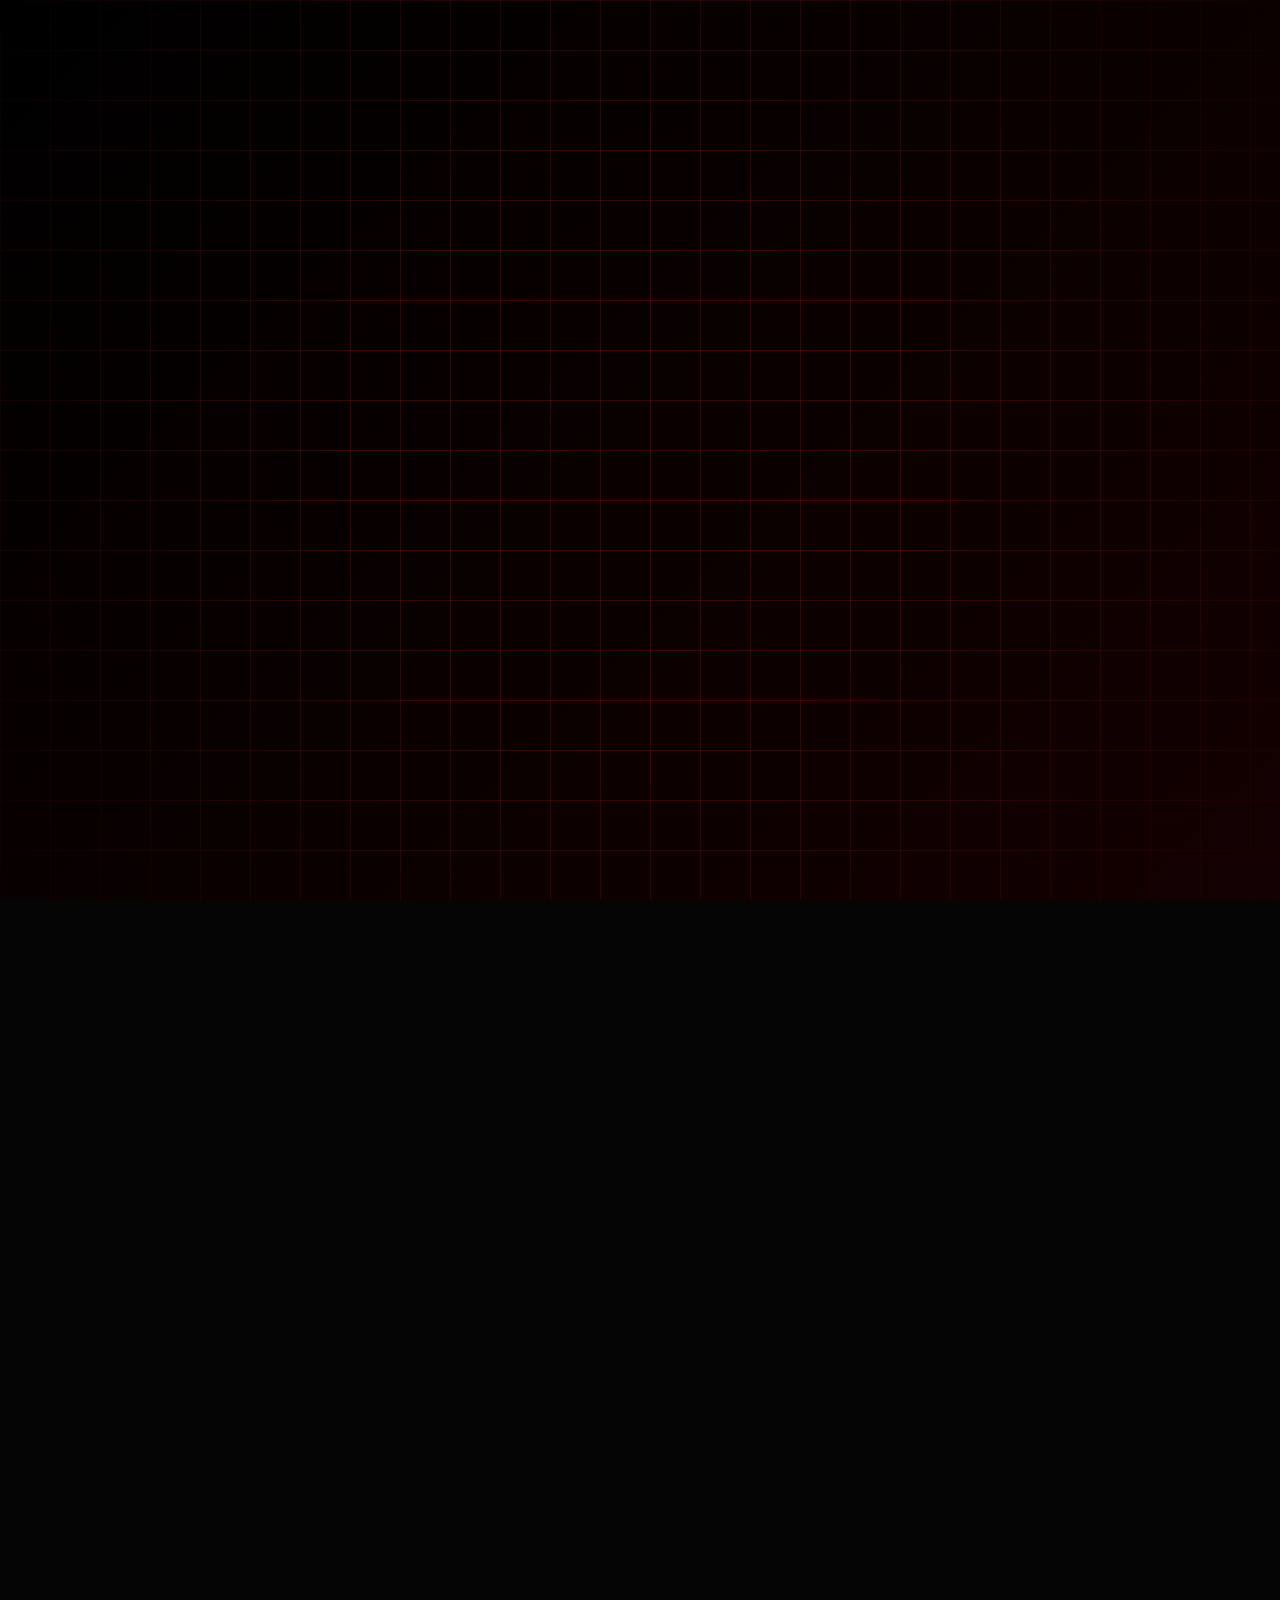
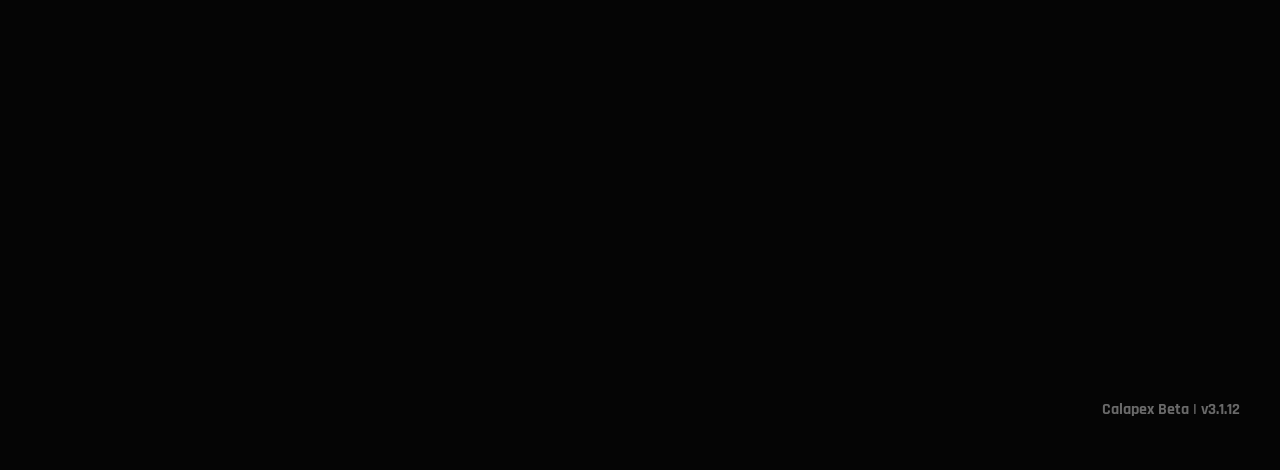
==== commit b318efbd: "Add files via upload" ====
--- a/index.html
+++ b/index.html
@@ -5,9 +5,9 @@
     <meta name="viewport" content="width=device-width, initial-scale=1.0">
     <title>Calapex | Simracing Management</title>
     
-    <link rel="icon" href="https://upbxznmaviomljfejlyw.supabase.co/storage/v1/object/public/avatars/Calapex_Logo.oh.png" type="image/png">
-    <link rel="shortcut icon" href="https://upbxznmaviomljfejlyw.supabase.co/storage/v1/object/public/avatars/Calapex_Logo.oh.png" type="image/png">
-    <link rel="apple-touch-icon" href="https://upbxznmaviomljfejlyw.supabase.co/storage/v1/object/public/avatars/Calapex_Logo.oh.png">
+    <link rel="icon" href="https://upbxznmaviomljfejlyw.supabase.co/storage/v1/object/public/avatars/Calapex_Logo.png" type="image/png">
+    <link rel="shortcut icon" href="https://upbxznmaviomljfejlyw.supabase.co/storage/v1/object/public/avatars/Calapex_Logo.png" type="image/png">
+    <link rel="apple-touch-icon" href="https://upbxznmaviomljfejlyw.supabase.co/storage/v1/object/public/avatars/Calapex_Logo.png">
     <meta name="theme-color" content="#d11212">
     
     <link href="https://fonts.googleapis.com/css2?family=Rajdhani:wght@400;500;600;700&display=swap" rel="stylesheet">
@@ -30,174 +30,81 @@
             --text-muted: #999999;
         }
 
-        * {
-            margin: 0;
-            padding: 0;
-            box-sizing: border-box;
-            font-family: 'Rajdhani', sans-serif;
-        }
-
-        body {
-            background-color: var(--bg-dark);
-            color: var(--text-main);
-            overflow-x: hidden;
-            min-height: 100vh;
-        }
-
-        /* NEUES HINTERGRUND-DESIGN MIT KLAREN EFFEKTEN & MOBILE FIX */
+        * { margin: 0; padding: 0; box-sizing: border-box; font-family: 'Rajdhani', sans-serif; }
+        body { background-color: var(--bg-dark); color: var(--text-main); overflow-x: hidden; min-height: 100vh; }
+
+        .background-wrapper { position: fixed; top: 0; left: 0; right: 0; bottom: 0; z-index: -10; pointer-events: none; overflow: hidden; }
+        .bg-gradient { position: absolute; top: 0; left: 0; width: 100%; height: 100%; background: linear-gradient(135deg, #000000, #140101, #000000, #2a0303); background-size: 300% 300%; animation: gradientShift 12s ease infinite; }
+        @keyframes gradientShift { 0% { background-position: 0% 50%; } 50% { background-position: 100% 50%; } 100% { background-position: 0% 50%; } }
         
-        .background-wrapper {
-            position: fixed;
-            top: 0;
-            left: 0;
-            right: 0;
-            bottom: 0;
-            z-index: -10;
-            pointer-events: none;
-            overflow: hidden;
-        }
-
-        /* 1. Farbverlauf im Hintergrund */
-        .bg-gradient {
-            position: absolute; top: 0; left: 0; width: 100%; height: 100%;
-            background: linear-gradient(135deg, #000000, #140101, #000000, #2a0303);
-            background-size: 300% 300%;
-            animation: gradientShift 12s ease infinite;
-        }
-        @keyframes gradientShift {
-            0% { background-position: 0% 50%; }
-            50% { background-position: 100% 50%; }
-            100% { background-position: 0% 50%; }
-        }
-
-        /* 2. Bewegendes Raster (Grid) */
         .bg-pattern {
-            position: absolute; 
-            top: -100px; left: -100px; 
-            width: calc(100% + 200px); height: calc(100% + 200px);
-            background-image: 
-                linear-gradient(rgba(209, 18, 18, 0.25) 1px, transparent 1px),
-                linear-gradient(90deg, rgba(209, 18, 18, 0.25) 1px, transparent 1px);
-            background-size: 50px 50px;
-            animation: gridDrift 3s linear infinite;
-            /* Weicher Übergang/Sichtbarkeit auf die Mitte fokussiert */
+            position: absolute; top: -100px; left: -100px; width: calc(100% + 200px); height: calc(100% + 200px);
+            background-image: linear-gradient(rgba(209, 18, 18, 0.25) 1px, transparent 1px), linear-gradient(90deg, rgba(209, 18, 18, 0.25) 1px, transparent 1px);
+            background-size: 50px 50px; animation: gridDrift 3s linear infinite;
             mask-image: radial-gradient(circle at center, black 30%, transparent 90%);
             -webkit-mask-image: radial-gradient(circle at center, black 30%, transparent 90%);
         }
-        @keyframes gridDrift {
-            0% { transform: translate(0px, 0px); }
-            100% { transform: translate(50px, 50px); }
-        }
-
-        /* 3. Logo mit Floating & Glow-Effekt */
+        @keyframes gridDrift { 0% { transform: translate(0px, 0px); } 100% { transform: translate(50px, 50px); } }
+
         .bg-logo {
-            position: absolute; top: 50%; left: 50%;
-            width: 70%; max-width: 900px; height: 70%;
+            position: absolute; top: 50%; left: 50%; width: 70%; max-width: 900px; height: 70%;
             background-image: url('https://upbxznmaviomljfejlyw.supabase.co/storage/v1/object/public/avatars/Calapex_Logo.oh.png');
-            background-size: contain;
-            background-position: center;
-            background-repeat: no-repeat;
+            background-size: contain; background-position: center; background-repeat: no-repeat;
             animation: logoFloatPulse 6s ease-in-out infinite;
         }
         @keyframes logoFloatPulse {
-            0% { 
-                transform: translate(-50%, -50%) scale(1); 
-                opacity: 0.15; 
-                filter: drop-shadow(0 0 15px rgba(209, 18, 18, 0.4)); 
-            }
-            50% { 
-                transform: translate(-50%, calc(-50% - 20px)) scale(1.03); 
-                opacity: 0.4; 
-                filter: drop-shadow(0 0 40px rgba(209, 18, 18, 0.9)); 
-            }
-            100% { 
-                transform: translate(-50%, -50%) scale(1); 
-                opacity: 0.15; 
-                filter: drop-shadow(0 0 15px rgba(209, 18, 18, 0.4)); 
-            }
-        }
-
-        /* Custom Notifications (Toasts) */
-        #toast-container {
-            position: fixed; top: 20px; left: 50%; transform: translateX(-50%);
-            z-index: 9999; display: flex; flex-direction: column; gap: 10px; 
-            pointer-events: none; width: 90%; max-width: 400px;
-        }
-        .toast {
-            background: rgba(20, 20, 20, 0.95); border-left: 4px solid var(--primary);
-            color: white; padding: 15px 25px; border-radius: 8px; font-weight: 500;
-            box-shadow: 0 5px 15px rgba(0,0,0,0.8); font-size: 1.1rem;
-            animation: fadeInDown 0.3s ease forwards;
-            white-space: pre-wrap;
-        }
-        @keyframes fadeInDown {
-            from { opacity: 0; transform: translateY(-20px); }
-            to { opacity: 1; transform: translateY(0); }
-        }
-        @keyframes fadeOutUp {
-            from { opacity: 1; transform: translateY(0); }
-            to { opacity: 0; transform: translateY(-20px); }
-        }
-
-        /* Profil-Anzeige */
-        #profile-badge {
-            display: none; position: fixed; top: 20px; right: 20px; background: rgba(20, 20, 20, 0.85); 
-            border: 1px solid var(--primary); padding: 10px 20px; border-radius: 30px; 
-            backdrop-filter: blur(10px); z-index: 1000; align-items: center; gap: 15px; box-shadow: 0 5px 15px rgba(0,0,0,0.5);
-        }
+            0% { transform: translate(-50%, -50%) scale(1); opacity: 0.15; filter: drop-shadow(0 0 15px rgba(209, 18, 18, 0.4)); }
+            50% { transform: translate(-50%, calc(-50% - 20px)) scale(1.03); opacity: 0.4; filter: drop-shadow(0 0 40px rgba(209, 18, 18, 0.9)); }
+            100% { transform: translate(-50%, -50%) scale(1); opacity: 0.15; filter: drop-shadow(0 0 15px rgba(209, 18, 18, 0.4)); }
+        }
+
+        #toast-container { position: fixed; top: 20px; left: 50%; transform: translateX(-50%); z-index: 9999; display: flex; flex-direction: column; gap: 10px; pointer-events: none; width: 90%; max-width: 400px; }
+        .toast { background: rgba(20, 20, 20, 0.95); border-left: 4px solid var(--primary); color: white; padding: 15px 25px; border-radius: 8px; font-weight: 500; box-shadow: 0 5px 15px rgba(0,0,0,0.8); font-size: 1.1rem; animation: fadeInDown 0.3s ease forwards; white-space: pre-wrap; }
+        @keyframes fadeInDown { from { opacity: 0; transform: translateY(-20px); } to { opacity: 1; transform: translateY(0); } }
+        @keyframes fadeOutUp { from { opacity: 1; transform: translateY(0); } to { opacity: 0; transform: translateY(-20px); } }
+
+        #profile-badge { display: none; position: fixed; top: 20px; right: 20px; background: rgba(20, 20, 20, 0.85); border: 1px solid var(--primary); padding: 10px 20px; border-radius: 30px; backdrop-filter: blur(10px); z-index: 1000; align-items: center; gap: 15px; box-shadow: 0 5px 15px rgba(0,0,0,0.5); }
         #btn-logout { background: transparent; border: 1px solid #aaa; color: #aaa; padding: 4px 12px; border-radius: 15px; cursor: pointer; transition: 0.3s; font-size: 0.9rem; }
         #btn-logout:hover { background: var(--primary); color: white; border-color: var(--primary); box-shadow: 0 0 10px var(--primary-glow); }
 
         .container { max-width: 1400px; margin: 0 auto; padding: 40px 20px; }
         .view { display: none; opacity: 0; transform: translateY(30px); }
         .view.active { display: block; animation: slideUp 0.6s forwards; }
-
         @keyframes slideUp { to { opacity: 1; transform: translateY(0); } from { opacity: 0; transform: translateY(30px); } }
 
-        /* LANDING PAGE STYLES & SCROLL ANIMATIONS */
         .landing-hero { text-align: center; margin-bottom: 60px; margin-top: 40px; }
         .landing-hero h1 { font-size: 3.5rem; color: white; text-transform: uppercase; margin-bottom: 20px; text-shadow: 0 0 20px rgba(209, 18, 18, 0.5); }
         .landing-hero p { font-size: 1.3rem; color: #ccc; max-width: 800px; margin: 0 auto 40px auto; line-height: 1.6; }
         .auth-buttons-container { display: flex; gap: 20px; justify-content: center; flex-wrap: wrap; }
-
         .landing-section { max-width: 1000px; margin: 0 auto 50px auto; padding: 40px; background: var(--panel-bg); border-radius: 15px; border: 1px solid rgba(255,255,255,0.05); box-shadow: 0 10px 30px rgba(0,0,0,0.5); }
         .landing-section h2 { color: var(--primary); font-size: 2.5rem; margin-bottom: 20px; text-transform: uppercase; border-bottom: 2px solid rgba(209, 18, 18, 0.3); padding-bottom: 10px; }
         .landing-section p { font-size: 1.2rem; color: #ddd; line-height: 1.8; margin-bottom: 20px; }
-        
         .feature-grid { display: grid; grid-template-columns: repeat(auto-fit, minmax(280px, 1fr)); gap: 25px; margin-top: 30px; }
         .feature-card { background: rgba(0,0,0,0.6); padding: 25px; border-radius: 12px; border-top: 4px solid var(--primary); transition: transform 0.3s, box-shadow 0.3s; }
         .feature-card:hover { transform: translateY(-8px); box-shadow: 0 10px 20px rgba(0,0,0,0.6), 0 0 15px rgba(209, 18, 18, 0.3); }
         .feature-card h3 { font-size: 1.6rem; margin-bottom: 15px; color: white; }
         .feature-card p { font-size: 1.05rem; color: #aaa; line-height: 1.5; }
-
         .reveal { opacity: 0; transform: translateY(60px); transition: all 0.8s ease-out; }
         .reveal.active { opacity: 1; transform: translateY(0); }
 
-        /* Hauptmenü Buttons */
         .menu-grid { display: flex; flex-direction: column; gap: 25px; max-width: 800px; margin: 50px auto 0; }
         .menu-btn { background: var(--panel-bg); border: 1px solid rgba(255,255,255,0.05); border-left: 5px solid var(--primary); padding: 35px 40px; text-align: center; color: white; font-size: 2rem; font-weight: 700; text-transform: uppercase; letter-spacing: 3px; cursor: pointer; border-radius: 12px; transition: all 0.4s ease; box-shadow: 0 10px 20px rgba(0,0,0,0.3); }
         .menu-btn.disabled { opacity: 0.5; cursor: not-allowed; border-left-color: #555; }
         .menu-btn span { display: block; margin-top: 10px; font-size: 1.1rem; color: #aaa; text-transform: none; font-weight: 500; }
         .menu-btn:not(.disabled):hover { transform: translateX(10px); box-shadow: 0 15px 30px rgba(0,0,0,0.6), 0 0 25px var(--primary-glow); border-color: var(--primary); color: var(--primary); }
 
-        /* Navigation Bar */
         .top-nav { display: flex; justify-content: space-between; align-items: center; margin-bottom: 30px; flex-wrap: wrap; gap: 15px; }
         .back-btn { background: transparent; border: 1px solid var(--primary); color: var(--primary); padding: 10px 20px; border-radius: 8px; font-size: 1.2rem; cursor: pointer; text-transform: uppercase; font-weight: 600; transition: 0.3s; }
         .back-btn:hover { background: var(--primary); color: white; box-shadow: 0 0 15px var(--primary-glow); }
-
         .panel { background: var(--panel-bg); border: 1px solid rgba(255,255,255,0.05); border-radius: 15px; padding: 30px; margin-bottom: 30px; box-shadow: 0 10px 30px rgba(0,0,0,0.5); }
         .panel-header { font-size: 2rem; margin-bottom: 20px; border-bottom: 2px solid var(--primary); padding-bottom: 10px; display: inline-block; }
 
-        /* Event/Team Grid */
         .event-grid { display: grid; grid-template-columns: repeat(3, 1fr); gap: 25px; }
         @media (max-width: 900px) { .event-grid { grid-template-columns: repeat(2, 1fr); } }
         @media (max-width: 600px) { .event-grid { grid-template-columns: 1fr; } }
-
-        /* 4-Spalten Raster für den Kalender */
-        .team-events-grid { display: grid; grid-template-columns: repeat(4, 1fr); gap: 15px; }
-        @media (max-width: 1200px) { .team-events-grid { grid-template-columns: repeat(3, 1fr); } }
-        @media (max-width: 900px) { .team-events-grid { grid-template-columns: repeat(2, 1fr); } }
-        @media (max-width: 600px) { .team-events-grid { grid-template-columns: 1fr; } }
+        .team-events-grid { display: grid; grid-template-columns: repeat(3, 1fr); gap: 15px; }
+        @media (max-width: 1400px) { .team-events-grid { grid-template-columns: repeat(2, 1fr); } }
+        @media (max-width: 900px) { .team-events-grid { grid-template-columns: 1fr; } }
 
         .team-card { background: linear-gradient(145deg, rgba(30, 30, 30, 0.9), rgba(15, 15, 15, 0.95)); border: 1px solid rgba(255, 255, 255, 0.05); border-top: 4px solid var(--primary); border-radius: 12px; padding: 25px; transition: 0.4s; position: relative; cursor: pointer; }
         .team-card:hover { transform: translateY(-8px); border-color: rgba(209, 18, 18, 0.5); box-shadow: 0 12px 25px rgba(0,0,0,0.6), 0 0 20px rgba(209, 18, 18, 0.3); }
@@ -205,19 +112,12 @@
         .team-title { font-size: 1.5rem; font-weight: 700; color: white; margin-bottom: 10px; }
         .team-badge { position: absolute; top: 20px; right: 20px; background: rgba(209, 18, 18, 0.15); color: var(--primary); padding: 5px 10px; border-radius: 15px; font-size: 0.8rem; font-weight: bold; border: 1px solid rgba(209, 18, 18, 0.3); }
         
-        /* Formulare */
         .form-group { margin-bottom: 15px; }
         .form-group label { display: block; margin-bottom: 5px; color: var(--text-muted); font-size: 0.9rem;}
         .form-group input, .form-group select, .form-group textarea { width: 100%; padding: 12px; background: rgba(0,0,0,0.5); border: 1px solid rgba(255,255,255,0.2); color: white; border-radius: 8px; outline: none; font-size: 1.1rem; font-family: inherit; }
         .form-group textarea { resize: vertical; min-height: 100px; }
-        
-        .form-group input[type="file"] { 
-            padding: 10px; cursor: pointer; background: rgba(209, 18, 18, 0.15); border: 1px solid var(--primary); 
-        }
-        .form-group input[type="file"]::file-selector-button {
-            background: var(--primary); color: white; border: none; padding: 8px 15px; border-radius: 5px; margin-right: 15px; cursor: pointer; font-weight: bold;
-        }
-
+        .form-group input[type="file"] { padding: 10px; cursor: pointer; background: rgba(209, 18, 18, 0.15); border: 1px solid var(--primary); }
+        .form-group input[type="file"]::file-selector-button { background: var(--primary); color: white; border: none; padding: 8px 15px; border-radius: 5px; margin-right: 15px; cursor: pointer; font-weight: bold; }
         .form-group input:focus, .form-group select:focus, .form-group textarea:focus { border-color: var(--primary); box-shadow: 0 0 10px var(--primary-glow); }
         
         .custom-checkbox-container { display: flex; align-items: center; gap: 10px; margin-bottom: 15px; }
@@ -227,7 +127,6 @@
         .btn-submit { background: var(--primary); color: white; border: none; padding: 12px 25px; font-size: 1.2rem; border-radius: 8px; cursor: pointer; font-weight: bold; transition: 0.3s; width: 100%; text-transform: uppercase; margin-top: 10px; }
         .btn-submit:hover { background: white; color: var(--primary); box-shadow: 0 0 20px var(--primary-glow); }
 
-        /* Tabs System */
         .team-tabs { display: flex; gap: 15px; margin-bottom: 30px; border-bottom: 2px solid rgba(255,255,255,0.1); padding-bottom: 15px; flex-wrap: wrap; }
         .tab-btn { background: transparent; border: none; color: #aaa; font-size: 1.2rem; cursor: pointer; text-transform: uppercase; font-weight: 600; transition: 0.3s; padding: 10px 20px; border-radius: 8px; flex: 1; text-align: center; min-width: 150px; }
         .tab-btn.active { background: var(--primary); color: white; box-shadow: 0 0 15px var(--primary-glow); }
@@ -235,98 +134,37 @@
         .tab-content { display: none; }
         .tab-content.active { display: block; animation: slideUp 0.4s forwards; }
 
-        /* Sidebar für Fahrerliste (Hamburger Menü) */
-        #member-sidebar {
-            position: fixed; top: 0; right: -100%; width: 350px; max-width: 100vw; height: 100vh;
-            background: rgba(15, 15, 15, 0.98); border-left: 2px solid var(--primary);
-            transition: right 0.4s ease; z-index: 2000; padding: 30px 20px; box-shadow: -10px 0 30px rgba(0,0,0,0.8);
-            display: flex; flex-direction: column;
-        }
+        #member-sidebar { position: fixed; top: 0; right: -100%; width: 350px; max-width: 100vw; height: 100vh; background: rgba(15, 15, 15, 0.98); border-left: 2px solid var(--primary); transition: right 0.4s ease; z-index: 2000; padding: 30px 20px; box-shadow: -10px 0 30px rgba(0,0,0,0.8); display: flex; flex-direction: column; }
         #member-sidebar.open { right: 0; }
         .sidebar-close { float: right; cursor: pointer; color: var(--primary); font-size: 2rem; background: none; border: none; line-height: 1; }
         .hamburger-btn { background: transparent; border: 1px solid var(--primary); color: white; font-size: 1.2rem; padding: 8px 15px; border-radius: 8px; cursor: pointer; transition: 0.3s; font-weight: bold; text-transform: uppercase; }
         .hamburger-btn:hover { background: var(--primary); box-shadow: 0 0 15px var(--primary-glow); }
 
         #sidebar-member-list { flex: 1; overflow-y: auto; }
-
-        .member-item {
-            margin-bottom: 15px; padding-bottom: 15px; border-bottom: 1px solid rgba(255,255,255,0.05); 
-            display: flex; align-items: center; gap: 10px; transition: 0.2s; border-radius: 8px; padding-inline: 5px;
-        }
+        .member-item { margin-bottom: 15px; padding-bottom: 15px; border-bottom: 1px solid rgba(255,255,255,0.05); display: flex; align-items: center; gap: 10px; transition: 0.2s; border-radius: 8px; padding-inline: 5px; }
         .member-item.admin-hover:hover { background: rgba(255,255,255,0.05); cursor: context-menu; }
 
-        /* Kontextmenü (Rechtsklick) */
-        .context-menu {
-            display: none; position: fixed; z-index: 4000; background: rgba(15,15,15,0.98); 
-            border: 1px solid var(--primary); border-radius: 8px; padding: 5px 0; 
-            box-shadow: 0 5px 20px rgba(0,0,0,0.9); backdrop-filter: blur(10px); min-width: 180px;
-        }
-        .context-menu div {
-            padding: 10px 20px; color: white; cursor: pointer; font-size: 1.1rem; transition: 0.2s;
-        }
+        .context-menu { display: none; position: fixed; z-index: 4000; background: rgba(15,15,15,0.98); border: 1px solid var(--primary); border-radius: 8px; padding: 5px 0; box-shadow: 0 5px 20px rgba(0,0,0,0.9); backdrop-filter: blur(10px); min-width: 180px; }
+        .context-menu div { padding: 10px 20px; color: white; cursor: pointer; font-size: 1.1rem; transition: 0.2s; }
         .context-menu div:hover { background: rgba(209,18,18,0.2); color: var(--primary); }
         .context-menu hr { border: 0; border-top: 1px solid rgba(255,255,255,0.1); margin: 5px 0; }
 
-        /* Modals (Popups) */
         .modal-overlay { display: none; position: fixed; top:0; left:0; width:100vw; height:100vh; background: rgba(0,0,0,0.8); z-index: 3000; align-items: center; justify-content: center; backdrop-filter: blur(5px); }
         .modal-content { background: var(--panel-bg); padding: 30px; border-radius: 12px; border: 1px solid var(--primary); width: 90%; max-width: 700px; box-shadow: 0 10px 30px rgba(0,0,0,0.8); }
-
-        /* Custom Bestätigungs Modal */
         .confirm-box { background: var(--panel-bg); padding: 30px; border-radius: 12px; border: 1px solid var(--primary); text-align: center; box-shadow: 0 10px 30px rgba(0,0,0,0.8); max-width: 400px; width: 90%; }
         .confirm-msg { color: white; font-size: 1.2rem; margin-bottom: 25px; line-height: 1.4; white-space: pre-wrap;}
         .confirm-btns { display: flex; gap: 15px; justify-content: center; }
 
-        /* Online Widget Unten Links */
-        #online-users-widget {
-            display: none; 
-            position: fixed; 
-            bottom: 20px; 
-            left: 20px; 
-            width: 250px; 
-            max-width: calc(100vw - 40px);
-            background: rgba(10,10,10,0.85); 
-            border: 1px solid var(--primary); 
-            border-radius: 12px; 
-            padding: 15px; 
-            z-index: 900; 
-            box-shadow: 0 5px 15px rgba(0,0,0,0.5); 
-        }
-        
-        #online-users-list {
-            max-height: 35vh; 
-            overflow-y: auto;
-            transition: all 0.3s ease;
-        }
-
-        .collapsed-list {
-            display: none !important;
-        }
-
-        /* LIVE & CANCELLED Event Styles */
-        .event-canceled {
-            opacity: 0.5;
-            filter: grayscale(80%);
-        }
-        .event-canceled-text {
-            text-decoration: line-through;
-        }
-        .live-glow {
-            border-color: #ff0000 !important;
-            box-shadow: 0 0 20px rgba(255, 0, 0, 0.6) !important;
-            animation: cardPulse 2s infinite;
-        }
-        @keyframes cardPulse {
-            0% { box-shadow: 0 0 15px rgba(255, 0, 0, 0.4); }
-            50% { box-shadow: 0 0 30px rgba(255, 0, 0, 0.8); }
-            100% { box-shadow: 0 0 15px rgba(255, 0, 0, 0.4); }
-        }
-        @keyframes textPulse {
-            0% { opacity: 1; }
-            50% { opacity: 0.5; }
-            100% { opacity: 1; }
-        }
-
-        /* Chat Styles */
+        #online-users-widget { display: none; position: fixed; bottom: 20px; left: 20px; width: 250px; max-width: calc(100vw - 40px); background: rgba(10,10,10,0.85); border: 1px solid var(--primary); border-radius: 12px; padding: 15px; z-index: 900; box-shadow: 0 5px 15px rgba(0,0,0,0.5); }
+        #online-users-list { max-height: 35vh; overflow-y: auto; transition: all 0.3s ease; }
+        .collapsed-list { display: none !important; }
+
+        .event-canceled { opacity: 0.5; filter: grayscale(80%); }
+        .event-canceled-text { text-decoration: line-through; }
+        .live-glow { border-color: #ff0000 !important; box-shadow: 0 0 20px rgba(255, 0, 0, 0.6) !important; animation: cardPulse 2s infinite; }
+        @keyframes cardPulse { 0% { box-shadow: 0 0 15px rgba(255, 0, 0, 0.4); } 50% { box-shadow: 0 0 30px rgba(255, 0, 0, 0.8); } 100% { box-shadow: 0 0 15px rgba(255, 0, 0, 0.4); } }
+        @keyframes textPulse { 0% { opacity: 1; } 50% { opacity: 0.5; } 100% { opacity: 1; } }
+
         .chat-container { display: flex; flex-direction: column; height: 60vh; background: rgba(0,0,0,0.4); border: 1px solid rgba(255,255,255,0.1); border-radius: 12px; overflow: hidden; }
         .chat-messages { flex: 1; padding: 20px; overflow-y: auto; display: flex; flex-direction: column; gap: 15px; }
         .chat-message { background: rgba(255,255,255,0.05); padding: 12px 15px; border-radius: 8px; border-left: 3px solid var(--primary); align-self: flex-start; max-width: 80%; }
@@ -334,42 +172,50 @@
         .chat-input-area { display: flex; padding: 15px; background: rgba(20,20,20,0.8); border-top: 1px solid rgba(255,255,255,0.1); gap: 10px; }
         .chat-input-area input { flex: 1; }
 
-        /* Masonry Gallery Grid */
-        .masonry-grid {
-            column-count: 3;
-            column-gap: 15px;
-        }
+        .masonry-grid { column-count: 3; column-gap: 15px; }
         @media (max-width: 900px) { .masonry-grid { column-count: 2; } }
         @media (max-width: 600px) { .masonry-grid { column-count: 1; } }
-        
-        .masonry-item {
-            break-inside: avoid;
-            margin-bottom: 15px;
-            position: relative;
-        }
-        .masonry-item img {
-            width: 100%;
-            height: auto;
-            border-radius: 8px 8px 0 0;
-            display: block;
-            border: 1px solid rgba(255,255,255,0.1);
-            border-bottom: none;
-        }
-
-        /* Spreadsheet (JExcel) Container Isolation */
-        .spreadsheet-container {
-            background: #ffffff; 
-            border-radius: 8px; 
-            overflow: hidden; 
-            color: #000000; 
-        }
+        .masonry-item { break-inside: avoid; margin-bottom: 15px; position: relative; }
+        .masonry-item img { width: 100%; height: auto; border-radius: 8px 8px 0 0; display: block; border: 1px solid rgba(255,255,255,0.1); border-bottom: none; }
+
+        .spreadsheet-container { background: #ffffff; border-radius: 8px; overflow: hidden; color: #000000; }
         .spreadsheet-container .jexcel_content { box-shadow: none !important; max-height: 600px; overflow-y: auto; }
         .spreadsheet-container .jexcel > thead > tr > td { background-color: #f3f3f3; color: #333; font-weight: bold; }
         .spreadsheet-container .jexcel > tbody > tr > td { color: #000; }
         .spreadsheet-container .jexcel > tbody > tr > td.readonly { background-color: #fafafa; }
         .jexcel_toolbar i { color: #555 !important; }
-
-        /* Mobile Adjustments */
+        
+        .formula-active { background-color: #d1f2f8 !important; color: #000000 !important; border: 2px solid #17a2b8 !important; box-shadow: 0 0 10px rgba(23, 162, 184, 0.5) !important; outline: none !important; }
+
+        /* iRacing Events Design für das schwebende Widget */
+        .iracing-event-card {
+            background: rgba(0, 0, 0, 0.6);
+            border: 1px solid rgba(255,255,255,0.05);
+            border-left: 3px solid #ff0000; 
+            border-radius: 8px;
+            padding: 10px;
+            margin-bottom: 10px;
+            display: flex;
+            flex-direction: column;
+            align-items: flex-start;
+            gap: 5px;
+            transition: 0.3s;
+        }
+        .iracing-event-card:hover { background: rgba(30, 30, 30, 0.9); border-color: #ff0000; }
+        .iracing-month-label { color: #ff0000; font-weight: bold; font-size: 0.9rem; display: block; margin-bottom: -2px; }
+        .iracing-date-label { color: white; font-size: 1.1rem; font-weight: bold; }
+        .iracing-title-label { color: white; font-size: 1.1rem; font-weight: bold; text-transform: uppercase; }
+        .iracing-track-label { color: #aaa; font-size: 0.8rem; text-transform: uppercase; font-weight: 500; }
+        .iracing-cars-label { color: #ccc; font-size: 0.85rem; }
+        .iracing-cars-container { text-align: left; width: 100%; margin-top: 5px; border-top: 1px solid rgba(255,255,255,0.1); padding-top: 5px; }
+        
+        .badge-team { background: rgba(0, 80, 143, 0.2); color: #66b3ff; border: 1px solid #00508F; font-size: 0.65rem; font-weight: bold; padding: 2px 6px; border-radius: 8px; display: inline-block; margin-bottom: 3px; }
+        .badge-super { background: rgba(255, 165, 0, 0.2); color: #ffcc00; border: 1px solid #ffcc00; font-size: 0.65rem; font-weight: bold; padding: 2px 6px; border-radius: 8px; display: inline-block; margin-bottom: 3px; }
+
+        @media (max-width: 900px) {
+            #team-calendar-layout { grid-template-columns: 1fr !important; }
+        }
+
         @media (max-width: 768px) {
             .menu-btn { padding: 25px 20px; font-size: 1.5rem; }
             .top-nav { flex-direction: column; align-items: stretch; text-align: center; }
@@ -378,12 +224,11 @@
             #online-users-widget { bottom: 10px; left: 10px; max-width: calc(100vw - 20px); }
             #profile-badge { position: absolute; top: 10px; right: 10px; padding: 5px 10px; }
             .panel { padding: 20px; }
-            
-            /* Mobile Fixes für die Startseite */
             .landing-section { padding: 25px 20px; }
             .landing-hero h1 { font-size: 2.5rem; }
             .landing-hero p { font-size: 1.1rem; }
             .feature-grid { grid-template-columns: 1fr; gap: 20px; }
+            #iracing-widget { top: 60px !important; right: 10px !important; width: calc(100vw - 20px) !important; }
         }
 
     </style>
@@ -411,22 +256,11 @@
     <div id="sync-modal" class="modal-overlay">
         <div class="modal-content" style="max-width: 600px;">
             <h2 style="color: white; margin-bottom: 20px; border-bottom: 2px solid var(--primary); padding-bottom: 10px;">Live-Kalender Synchronisation</h2>
-            <p style="color: #ccc; margin-bottom: 20px; line-height: 1.5;">Kopiere diesen Link und füge ihn als "Kalender abonnieren" (WebCal / URL) in deinen Google Kalender, Apple Kalender oder Outlook ein. Er aktualisiert sich ab sofort vollautomatisch!</p>
-            
+            <p style="color: #ccc; margin-bottom: 20px; line-height: 1.5;">Kopiere diesen Link und füge ihn als "Kalender abonnieren" (WebCal / URL) in deinen Kalender ein. Er aktualisiert sich ab sofort vollautomatisch!</p>
             <div style="background: rgba(0,0,0,0.5); border: 1px solid rgba(255,255,255,0.1); padding: 15px; border-radius: 8px; margin-bottom: 20px; display: flex; gap: 10px; align-items: center; flex-wrap: wrap;">
                 <input type="text" id="sync-url-input" readonly style="flex: 1; min-width: 250px; padding: 12px; background: rgba(255,255,255,0.05); color: white; border: 1px solid var(--primary); border-radius: 5px; font-family: monospace; font-size: 0.95rem;">
                 <button class="btn-submit" style="width: auto; margin-top: 0; padding: 12px 25px; font-size: 1.1rem; background: #28a745;" onclick="copySyncUrl()">📋 Kopieren</button>
             </div>
-            
-            <div style="background: rgba(0,0,0,0.5); border: 1px solid rgba(255,255,255,0.1); padding: 15px; border-radius: 8px;">
-                <h4 style="color: white; margin-bottom: 10px;">So wird's gemacht:</h4>
-                <ul style="color: #aaa; margin-left: 20px; font-size: 0.95rem; line-height: 1.6;">
-                    <li><strong>Google Kalender:</strong> Links bei "Weitere Kalender" auf das <strong>+</strong> klicken ➔ "Über URL" ➔ Link einfügen.</li>
-                    <li><strong>Apple Kalender:</strong> Ablage ➔ Neues Kalenderabonnement ➔ Link einfügen.</li>
-                    <li><strong>Outlook:</strong> Kalender hinzufügen ➔ Aus dem Web abonnieren ➔ Link einfügen.</li>
-                </ul>
-            </div>
-
             <div style="display: flex; gap: 10px; margin-top: 20px;">
                 <button class="btn-submit" style="background: transparent; border: 1px solid #555; color: #ccc;" onclick="closeSyncModal()">Schließen</button>
             </div>
@@ -436,14 +270,8 @@
     <div id="news-modal" class="modal-overlay">
         <div class="modal-content">
             <h2 style="color: white; margin-bottom: 20px; border-bottom: 2px solid var(--primary); padding-bottom: 10px;">News erstellen</h2>
-            <div class="form-group">
-                <label>Titel</label>
-                <input type="text" id="news-title" placeholder="Titel der Ankündigung...">
-            </div>
-            <div class="form-group">
-                <label>Inhalt</label>
-                <textarea id="news-content" placeholder="Was gibt's Neues?..."></textarea>
-            </div>
+            <div class="form-group"><label>Titel</label><input type="text" id="news-title" placeholder="Titel der Ankündigung..."></div>
+            <div class="form-group"><label>Inhalt</label><textarea id="news-content" placeholder="Was gibt's Neues?..."></textarea></div>
             <div style="display: flex; gap: 10px; margin-top: 20px;">
                 <button class="btn-submit" onclick="saveNews()">Posten</button>
                 <button class="btn-submit" style="background: transparent; border: 1px solid #555; color: #ccc;" onclick="closeNewsModal()">Abbrechen</button>
@@ -454,30 +282,12 @@
     <div id="patchlog-modal" class="modal-overlay">
         <div class="modal-content">
             <h2 style="color: white; margin-bottom: 20px; border-bottom: 2px solid var(--primary); padding-bottom: 10px;">Patchlog Eintrag erstellen</h2>
-            
             <div style="display: grid; grid-template-columns: 1fr 1fr; gap: 10px;">
-                <div class="form-group">
-                    <label>Version</label>
-                    <input type="text" id="patchlog-version" placeholder="z.B. v3.1.11">
-                </div>
-                <div class="form-group">
-                    <label>Typ</label>
-                    <select id="patchlog-type">
-                        <option value="NEU">NEU</option>
-                        <option value="ÄNDERUNG">ÄNDERUNG</option>
-                        <option value="FIX">FIX</option>
-                    </select>
-                </div>
-            </div>
-
-            <div class="form-group">
-                <label>Titel</label>
-                <input type="text" id="patchlog-title" placeholder="Kurze Beschreibung...">
-            </div>
-            <div class="form-group">
-                <label>Inhalt</label>
-                <textarea id="patchlog-content" placeholder="Details zum Update oder Fix..."></textarea>
-            </div>
+                <div class="form-group"><label>Version</label><input type="text" id="patchlog-version" placeholder="z.B. v3.1.12"></div>
+                <div class="form-group"><label>Typ</label><select id="patchlog-type"><option value="NEU">NEU</option><option value="ÄNDERUNG">ÄNDERUNG</option><option value="FIX">FIX</option></select></div>
+            </div>
+            <div class="form-group"><label>Titel</label><input type="text" id="patchlog-title" placeholder="Kurze Beschreibung..."></div>
+            <div class="form-group"><label>Inhalt</label><textarea id="patchlog-content" placeholder="Details zum Update oder Fix..."></textarea></div>
             <div style="display: flex; gap: 10px; margin-top: 20px;">
                 <button class="btn-submit" onclick="savePatchlog()">Eintragen</button>
                 <button class="btn-submit" style="background: transparent; border: 1px solid #555; color: #ccc;" onclick="closePatchlogModal()">Abbrechen</button>
@@ -488,27 +298,15 @@
     <div id="edit-team-modal" class="modal-overlay">
         <div class="modal-content">
             <h2 style="color: white; margin-bottom: 20px; border-bottom: 2px solid var(--primary); padding-bottom: 10px;">Team bearbeiten</h2>
-            <div class="form-group">
-                <label>Team Name</label>
-                <input type="text" id="edit-team-name" placeholder="Team Name">
-            </div>
-            <div class="form-group">
-                <label>Neues Teamlogo (optional)</label>
-                <input type="file" id="edit-team-logo" accept="image/*">
-            </div>
+            <div class="form-group"><label>Team Name</label><input type="text" id="edit-team-name" placeholder="Team Name"></div>
+            <div class="form-group"><label>Neues Teamlogo (optional)</label><input type="file" id="edit-team-logo" accept="image/*"></div>
             <div class="form-group">
                 <label>Haupt-Simulator</label>
                 <select id="edit-team-sim">
-                    <option>iRacing</option>
-                    <option>Assetto Corsa Competizione</option>
-                    <option>rFactor 2</option>
-                    <option>Multi-Sim</option>
+                    <option>iRacing</option><option>Assetto Corsa Competizione</option><option>rFactor 2</option><option>Multi-Sim</option>
                 </select>
             </div>
-            <div class="form-group">
-                <label>Discord Webhook URL (optional)</label>
-                <input type="text" id="edit-team-webhook" placeholder="https://discord.com/api/webhooks/...">
-            </div>
+            <div class="form-group"><label>Discord Webhook URL (optional)</label><input type="text" id="edit-team-webhook" placeholder="https://discord.com/api/webhooks/..."></div>
             <div style="display: flex; gap: 10px; margin-top: 20px;">
                 <button class="btn-submit" onclick="saveTeamEdit()">Speichern</button>
                 <button class="btn-submit" style="background: transparent; border: 1px solid #555; color: #ccc;" onclick="closeEditTeamModal()">Abbrechen</button>
@@ -516,25 +314,30 @@
         </div>
     </div>
 
-    <div id="context-menu" class="context-menu">
-        </div>
+    <div id="context-menu" class="context-menu"></div>
 
     <div id="profile-badge">
         <span style="color: #ccc; font-size: 1.1rem;">👤 <strong id="profile-name" style="color: white; margin-left: 5px;">Name</strong></span>
         <button id="btn-logout" onclick="logout()">Logout</button>
     </div>
 
+    <div id="iracing-widget" style="display: none; position: fixed; top: 80px; right: 20px; width: 320px; max-width: calc(100vw - 40px); background: rgba(15, 15, 15, 0.95); border: 1px solid #ff0000; border-radius: 12px; z-index: 1000; box-shadow: 0 5px 20px rgba(0,0,0,0.8); backdrop-filter: blur(10px);">
+        <div onclick="toggleIRacingWidget()" style="cursor: pointer; padding: 12px 20px; background: linear-gradient(90deg, rgba(255,0,0,0.2), transparent); border-radius: 12px; display: flex; align-items: center; justify-content: space-between; user-select: none;">
+            <span style="color: white; font-weight: bold; font-size: 1.2rem; text-transform: uppercase; letter-spacing: 1px;">🔴 iRacing 2026</span>
+            <span id="iracing-widget-icon" style="color: #ff0000; font-size: 1rem; transition: 0.3s;">▼</span>
+        </div>
+        <div id="iracing-widget-content" style="display: none; padding: 15px; max-height: calc(100vh - 160px); overflow-y: auto; border-top: 1px solid rgba(255,0,0,0.3);">
+            <h4 style="color: white; border-bottom: 1px solid #ff0000; padding-bottom: 8px; margin-bottom: 15px; font-size: 1.1rem; text-transform: uppercase;">Spezial Events Kalender</h4>
+            <div id="iracing-events-container"></div>
+        </div>
+    </div>
+
     <div id="online-users-widget">
         <h3 onclick="toggleOnlineWidget()" style="cursor: pointer; user-select: none; color: white; margin-bottom: 10px; font-size: 1.1rem; text-transform: uppercase; border-bottom: 1px solid var(--primary); padding-bottom: 5px; display: flex; align-items: center; justify-content: space-between;">
-            <span style="display: flex; align-items: center; gap: 8px;">
-                <span style="display:inline-block; width:10px; height:10px; background:#00ff00; border-radius:50%; box-shadow: 0 0 8px #00ff00;"></span> 
-                <span id="online-status-counts">Online Fahrer</span>
-            </span>
+            <span style="display: flex; align-items: center; gap: 8px;"><span style="display:inline-block; width:10px; height:10px; background:#00ff00; border-radius:50%; box-shadow: 0 0 8px #00ff00;"></span> <span id="online-status-counts">Online Fahrer</span></span>
             <span id="online-widget-icon" style="font-size: 0.9rem;">▼</span>
         </h3>
-        <div id="online-users-list" style="display: flex; flex-direction: column; gap: 8px;">
-            <span style="color: #aaa; font-size: 0.9rem;">Lade...</span>
-        </div>
+        <div id="online-users-list" style="display: flex; flex-direction: column; gap: 8px;"><span style="color: #aaa; font-size: 0.9rem;">Lade...</span></div>
     </div>
 
     <div id="member-sidebar">
@@ -543,22 +346,16 @@
             <h2 style="color: white; margin-bottom: 20px; text-transform: uppercase; border-bottom: 2px solid var(--primary); padding-bottom: 10px;">Fahrerliste</h2>
             <p style="font-size: 0.8rem; color: #aaa; margin-top: -10px; margin-bottom: 15px;" id="sidebar-admin-hint">Rechtsklick auf Fahrer für Aktionen</p>
         </div>
-        
-        <div id="sidebar-member-list">
-            </div>
-
+        <div id="sidebar-member-list"></div>
         <div style="margin-top: 20px; padding-top: 20px; border-top: 1px solid rgba(255,255,255,0.1);">
-            <button class="btn-submit" style="background: rgba(220, 53, 69, 0.1); border: 1px solid #dc3545; color: #dc3545;" onclick="leaveCurrentTeam()">
-                🚪 Team verlassen
-            </button>
+            <button class="btn-submit" style="background: rgba(220, 53, 69, 0.1); border: 1px solid #dc3545; color: #dc3545;" onclick="leaveCurrentTeam()">🚪 Team verlassen</button>
         </div>
     </div>
 
     <div id="requests-modal" class="modal-overlay">
         <div class="modal-content" style="max-width: 600px;">
             <h2 style="color: white; margin-bottom: 20px; border-bottom: 2px solid var(--primary); padding-bottom: 10px;">Offene Anfragen</h2>
-            <div id="requests-list" style="max-height: 300px; overflow-y: auto;">
-                </div>
+            <div id="requests-list" style="max-height: 300px; overflow-y: auto;"></div>
             <button class="btn-submit" style="background: #333; border: 1px solid #555; margin-top: 20px;" onclick="closeRequestsModal()">Schließen</button>
         </div>
     </div>
@@ -566,88 +363,49 @@
     <div id="event-modal" class="modal-overlay">
         <div class="modal-content" style="max-width: 600px; max-height: 90vh; overflow-y: auto;">
             <h2 id="event-modal-title" style="color: white; margin-bottom: 20px; border-bottom: 2px solid var(--primary); padding-bottom: 10px;">Termin erstellen</h2>
-
             <div style="display: grid; grid-template-columns: 1.5fr 1fr; gap: 10px;">
-                <div class="form-group">
-                    <label>Event Name</label>
-                    <input type="text" id="ev-name" placeholder="z.B. Nürburgring 24h Training">
-                </div>
+                <div class="form-group"><label>Event Name</label><input type="text" id="ev-name" placeholder="z.B. Nürburgring 24h Training"></div>
                 <div class="form-group">
                     <label>Event Typ</label>
-                    <select id="ev-type">
-                        <option value="Training">Training</option>
-                        <option value="Qualifying">Qualifying</option>
-                        <option value="Rennen">Rennen</option>
-                        <option value="Liga-Event">Liga-Event</option>
-                        <option value="Sonstiges">Sonstiges</option>
-                    </select>
+                    <select id="ev-type"><option value="Training">Training</option><option value="Qualifying">Qualifying</option><option value="Rennen">Rennen</option><option value="Liga-Event">Liga-Event</option><option value="Sonstiges">Sonstiges</option></select>
                 </div>
             </div>
-
             <div id="date-inputs-grid" style="display: grid; grid-template-columns: 1fr; gap: 10px;">
                 <div class="form-group"><label id="ev-date-label">Datum</label><input type="date" id="ev-date"></div>
                 <div class="form-group" id="end-date-group" style="display: none;"><label>Enddatum</label><input type="date" id="ev-date-end"></div>
             </div>
-
             <div style="display: flex; align-items: center; justify-content: space-between; flex-wrap: wrap; margin-bottom: 15px;">
                 <div style="display: flex; gap: 15px; flex-wrap: wrap;">
-                    <div class="custom-checkbox-container">
-                        <input type="checkbox" id="ev-all-day" onchange="toggleTimeInputs()">
-                        <label for="ev-all-day">Ganztägig</label>
-                    </div>
-                    <div class="custom-checkbox-container">
-                        <input type="checkbox" id="ev-multi-day" onchange="toggleDateInputs()">
-                        <label for="ev-multi-day">Mehrtägig</label>
-                    </div>
+                    <div class="custom-checkbox-container"><input type="checkbox" id="ev-all-day" onchange="toggleTimeInputs()"><label for="ev-all-day">Ganztägig</label></div>
+                    <div class="custom-checkbox-container"><input type="checkbox" id="ev-multi-day" onchange="toggleDateInputs()"><label for="ev-multi-day">Mehrtägig</label></div>
                 </div>
                 <div class="form-group" style="margin-bottom: 0; min-width: 150px;">
                     <label style="display: inline-block; margin-right: 10px;">Status</label>
-                    <select id="ev-status" style="display: inline-block; width: auto; padding: 8px;">
-                        <option value="Findet statt">Findet statt</option>
-                        <option value="Unklar">Unklar</option>
-                        <option value="Entfällt">Entfällt</option>
-                    </select>
+                    <select id="ev-status" style="display: inline-block; width: auto; padding: 8px;"><option value="Findet statt">Findet statt</option><option value="Unklar">Unklar</option><option value="Entfällt">Entfällt</option></select>
                 </div>
             </div>
-
             <div id="time-inputs-container" style="display: grid; grid-template-columns: 1fr 1fr; gap: 10px;">
                 <div class="form-group"><label>Startzeit</label><input type="time" id="ev-start"></div>
                 <div class="form-group"><label>Endzeit</label><input type="time" id="ev-end"></div>
             </div>
-
             <div style="display: grid; grid-template-columns: 1fr 1fr; gap: 10px;">
                 <div class="form-group">
                     <label>Simulator</label>
-                    <select id="ev-sim">
-                        <option value="iRacing">iRacing</option>
-                        <option value="Assetto Corsa Competizione">Assetto Corsa Competizione</option>
-                        <option value="Le Mans Ultimate">Le Mans Ultimate</option>
-                        <option value="rFactor 2">rFactor 2</option>
-                        <option value="Automobilista 2">Automobilista 2</option>
-                        <option value="Assetto Corsa EVO">Assetto Corsa EVO</option>
-                        <option value="RaceRoom">RaceRoom</option>
-                    </select>
+                    <select id="ev-sim"><option value="iRacing">iRacing</option><option value="Assetto Corsa Competizione">Assetto Corsa Competizione</option><option value="Le Mans Ultimate">Le Mans Ultimate</option><option value="rFactor 2">rFactor 2</option><option value="Automobilista 2">Automobilista 2</option><option value="Assetto Corsa EVO">Assetto Corsa EVO</option><option value="RaceRoom">RaceRoom</option></select>
                 </div>
                 <div class="form-group"><label>Fahrzeug</label><input type="text" id="ev-car" placeholder="z.B. Porsche 911 GT3 R"></div>
             </div>
-
             <div class="form-group"><label>Strecke</label><input type="text" id="ev-track" placeholder="z.B. Nordschleife"></div>
-            
             <div class="form-group" id="ev-setup-container">
                 <label>Setup anhängen (.sto) - Optional</label>
                 <input type="file" id="ev-setup" accept=".sto">
-                <div id="ev-setup-current" style="display:none; color: var(--primary); margin-top: 5px; font-size: 0.9rem;">
-                    Aktuelles Setup: <span id="ev-setup-name" style="color: white;"></span>
-                    <button type="button" onclick="removeCurrentSetup()" style="background: transparent; border: 1px solid #dc3545; color: #dc3545; margin-left: 10px; padding: 2px 8px; border-radius: 4px; cursor: pointer; font-size: 0.8rem; font-weight: bold; transition: 0.2s;">Entfernen</button>
-                </div>
-            </div>
-
+                <div id="ev-setup-current" style="display:none; color: var(--primary); margin-top: 5px; font-size: 0.9rem;">Aktuelles Setup: <span id="ev-setup-name" style="color: white;"></span><button type="button" onclick="removeCurrentSetup()" style="background: transparent; border: 1px solid #dc3545; color: #dc3545; margin-left: 10px; padding: 2px 8px; border-radius: 4px; cursor: pointer; font-size: 0.8rem; font-weight: bold; transition: 0.2s;">Entfernen</button></div>
+            </div>
             <div class="form-group">
                 <label>Stream Link(s)</label>
                 <div id="streams-container"></div>
                 <button type="button" onclick="addStreamInput()" style="background: rgba(255,255,255,0.1); border: 1px dashed #aaa; color: #ccc; padding: 8px 15px; border-radius: 8px; cursor: pointer; font-size: 0.9rem; width: 100%; margin-top: 5px;">+ Weiteren Stream hinzufügen</button>
             </div>
-
             <div style="display: flex; gap: 10px; margin-top: 20px;">
                 <button class="btn-submit" onclick="saveEvent()">Speichern</button>
                 <button class="btn-submit" style="background: transparent; border: 1px solid #555; color: #ccc;" onclick="closeEventModal()">Abbrechen</button>
@@ -656,15 +414,11 @@
     </div>
 
     <div class="container">
-
         <main id="view-landing" class="view active" style="position: relative;">
             <div class="landing-hero reveal">
                 <img src="https://upbxznmaviomljfejlyw.supabase.co/storage/v1/object/public/avatars/Calapex_Logo.oh.png" alt="Calapex Logo" style="max-width: 90%; height: 150px; object-fit: contain; margin-bottom: 20px;">
                 <h1>Das Simracing-Portal</h1>
-                <p>
-                    Willkommen bei Calapex, der ultimativen Management-Plattform für Simracing-Enthusiasten, Teams und Organisatoren. 
-                    Ob iRacing, Assetto Corsa Competizione oder rFactor 2 – wir bringen Struktur in deine virtuelle Rennfahrer-Karriere.
-                </p>
+                <p>Willkommen bei Calapex, der ultimativen Management-Plattform für Simracing-Enthusiasten, Teams und Organisatoren. Ob iRacing, Assetto Corsa Competizione oder rFactor 2 – wir bringen Struktur in deine virtuelle Rennfahrer-Karriere.</p>
                 <div class="auth-buttons-container">
                     <button class="btn-submit" style="width: auto; padding: 15px 40px; font-size: 1.3rem;" onclick="openAuthView('login')">Log-In</button>
                     <button class="btn-submit" style="width: auto; padding: 15px 40px; font-size: 1.3rem; background: rgba(0,0,0,0.5); border: 2px solid var(--primary); color: white;" onclick="openAuthView('register')">Registrieren</button>
@@ -673,34 +427,17 @@
 
             <div class="landing-section reveal">
                 <h2>Was ist Calapex?</h2>
-                <p>
-                    Calapex ist mehr als nur ein gewöhnlicher Kalender. Es ist das zentrale Werkzeug für Simracing-Teams, um sich optimal auf anstehende Rennen vorzubereiten. 
-                    Viele Teams verlieren schnell den Überblick in unzähligen Discord-Kanälen, Chat-Gruppen und unübersichtlichen Tabellen. Genau hier setzt Calapex an und bündelt alle wichtigen Informationen an einem zentralen Ort. 
-                </p>
-                <p>
-                    Verwalte dein Fahrer-Lineup, behalte den Überblick über alle Termine und teile wichtige Ressourcen wie Twitch-Stream-Links, Setups oder Strecken-Notizen mit wenigen Klicks. Egal ob du ein kleines privates Team mit drei Freunden bist oder eine große professionelle E-Sports-Organisation mit mehreren Kadern leitest – unsere Plattform passt sich dynamisch deinen Bedürfnissen an.
-                </p>
+                <p>Calapex ist mehr als nur ein gewöhnlicher Kalender. Es ist das zentrale Werkzeug für Simracing-Teams, um sich optimal auf anstehende Rennen vorzubereiten. Viele Teams verlieren schnell den Überblick in unzähligen Discord-Kanälen, Chat-Gruppen und unübersichtlichen Tabellen. Genau hier setzt Calapex an und bündelt alle wichtigen Informationen an einem zentralen Ort.</p>
+                <p>Verwalte dein Fahrer-Lineup, behalte den Überblick über alle Termine und teile wichtige Ressourcen wie Twitch-Stream-Links, Setups oder Strecken-Notizen mit wenigen Klicks.</p>
             </div>
 
             <div class="landing-section reveal">
                 <h2>Deine Vorteile</h2>
                 <div class="feature-grid">
-                    <div class="feature-card">
-                        <h3>👥 Team Management</h3>
-                        <p>Gründe ein Team, verteile Einladungscodes und vergebe individuelle Rollen (wie Admin, Manager oder Mitglied). So weiß jeder genau, welche Befugnisse und Aufgaben er hat.</p>
-                    </div>
-                    <div class="feature-card">
-                        <h3>📅 Interaktiver Kalender</h3>
-                        <p>Plane Trainings, Qualifyings und Liga-Rennen kinderleicht. Der Kalender zeigt alle Events deines Teams inklusive präzisem Live-Countdown und Echtzeit-Status.</p>
-                    </div>
-                    <div class="feature-card">
-                        <h3>📺 Streams & Medien</h3>
-                        <p>Hinterlege Links zu Twitch, YouTube oder Kick direkt im Event. Deine Community, Beobachter und Teamkollegen verpassen so nie wieder ein wichtiges Rennen.</p>
-                    </div>
-                    <div class="feature-card">
-                        <h3>⚡ Echtzeit-Updates</h3>
-                        <p>Alle Änderungen im Kalender oder im Team-Roster werden dank unserer Live-Datenbank sofort bei allen eingeloggten Mitgliedern synchronisiert. Kein lästiges Neuladen der Seite erforderlich!</p>
-                    </div>
+                    <div class="feature-card"><h3>👥 Team Management</h3><p>Gründe ein Team, verteile Einladungscodes und vergebe individuelle Rollen.</p></div>
+                    <div class="feature-card"><h3>📅 Interaktiver Kalender</h3><p>Plane Trainings, Qualifyings und Liga-Rennen kinderleicht.</p></div>
+                    <div class="feature-card"><h3>📺 Streams & Medien</h3><p>Hinterlege Links zu Twitch, YouTube oder Kick direkt im Event.</p></div>
+                    <div class="feature-card"><h3>⚡ Echtzeit-Updates</h3><p>Alle Änderungen im Kalender oder im Team-Roster werden in Echtzeit synchronisiert.</p></div>
                 </div>
             </div>
             
@@ -709,18 +446,14 @@
                 <p style="margin-bottom: 30px;">Registriere dich noch heute kostenlos und bring die Organisation deines Rennteams auf das nächste Level!</p>
                 <button class="btn-submit" style="width: auto; padding: 15px 50px; font-size: 1.4rem;" onclick="openAuthView('register')">Jetzt kostenlos durchstarten</button>
             </div>
-            
-            <div style="text-align: right; padding-right: 20px; color: rgba(255, 255, 255, 0.4); font-size: 1rem; font-weight: bold; margin-bottom: 10px;">
-                Calapex Beta | v3.1.11
-            </div>
+            <div style="text-align: right; padding-right: 20px; color: rgba(255, 255, 255, 0.4); font-size: 1rem; font-weight: bold; margin-bottom: 10px;">Calapex Beta | v3.1.12</div>
         </main>
+
         <main id="view-auth" class="view">
             <div style="max-width: 500px; margin: 60px auto;">
-                
                 <div style="text-align: center; margin-bottom: 20px;">
                     <button class="back-btn" onclick="openView('view-landing')" style="font-size: 0.9rem; padding: 8px 15px;">◄ Zurück zur Info-Seite</button>
                 </div>
-
                 <div id="login-box" class="panel">
                     <div style="text-align: center; margin-bottom: 30px;">
                         <img src="https://upbxznmaviomljfejlyw.supabase.co/storage/v1/object/public/avatars/Calapex_Logo.oh.png" alt="Calapex Logo" style="max-width: 100%; height: 80px; object-fit: contain; margin-bottom: 10px;">
@@ -729,11 +462,9 @@
                     <div class="form-group"><input type="text" id="login-firstname" placeholder="Vorname"></div>
                     <div class="form-group"><input type="text" id="login-lastname" placeholder="Nachname"></div>
                     <div class="form-group"><input type="password" id="login-password" placeholder="Passwort"></div>
-                    
                     <button class="btn-submit" onclick="loginUser()">Einloggen</button>
                     <p style="text-align: center; margin-top: 20px; color: #aaa;">Noch kein Account? <a href="#" onclick="toggleAuth('register')" style="color: var(--primary);">Registrieren</a></p>
                 </div>
-
                 <div id="register-box" class="panel" style="display: none;">
                     <div style="text-align: center; margin-bottom: 30px;">
                         <img src="https://upbxznmaviomljfejlyw.supabase.co/storage/v1/object/public/avatars/Calapex_Logo.oh.png" alt="Calapex Logo" style="max-width: 100%; height: 80px; object-fit: contain; margin-bottom: 10px;">
@@ -749,37 +480,28 @@
                     <p style="text-align: center; margin-top: 20px; color: #aaa;">Bereits registriert? <a href="#" onclick="toggleAuth('login')" style="color: var(--primary);">Zur Anmeldung</a></p>
                 </div>
             </div>
-            
-            <div style="text-align: right; padding-right: 20px; color: rgba(255, 255, 255, 0.4); font-size: 1rem; font-weight: bold; margin-top: 40px; margin-bottom: 10px;">
-                Calapex Beta | v3.1.11
-            </div>
+            <div style="text-align: right; padding-right: 20px; color: rgba(255, 255, 255, 0.4); font-size: 1rem; font-weight: bold; margin-top: 40px; margin-bottom: 10px;">Calapex Beta | v3.1.12</div>
         </main>
         
         <main id="view-home" class="view" style="position: relative;">
             <div class="menu-grid">
-                <button class="menu-btn disabled" onclick="return false;">
-                    Ligen <span style="color: #ffcc00; font-weight: bold;">⏳ Coming Soon</span>
+                <button class="menu-btn disabled" onclick="return false;">Ligen <span style="color: #ffcc00; font-weight: bold;">⏳ Coming Soon</span></button>
+                <button class="menu-btn" onclick="openView('view-teams-main')">Teams <span>Teams suchen, erstellen & verwalten</span></button>
+                <button id="btn-dev-fahrer" class="menu-btn" style="display: none; border-left-color: #a970ff;" onclick="loadAllUsers()">
+                    Fahrer <span style="color: #a970ff; margin-top: 5px; font-size: 0.95rem;">System-Datenbank (Nur für Developer)</span>
                 </button>
-                <button class="menu-btn" onclick="openView('view-teams-main')">
-                    Teams <span>Teams suchen, erstellen & verwalten</span>
-                </button>
             </div>
 
             <div style="max-width: 800px; margin: 50px auto 0; border-top: 1px solid rgba(255,255,255,0.1); padding-top: 30px; display: flex; gap: 20px; flex-wrap: wrap;">
-                <button class="menu-btn" style="flex: 1; min-width: 250px; padding: 20px 25px; font-size: 1.5rem;" onclick="loadNews()">
-                    📰 News <span style="margin-top: 5px; font-size: 0.95rem;">Updates & Ankündigungen</span>
-                </button>
-                <button class="menu-btn" style="flex: 1; min-width: 250px; padding: 20px 25px; font-size: 1.5rem;" onclick="loadPatchlog()">
-                    🛠️ Patchlog <span style="margin-top: 5px; font-size: 0.95rem;">System-Updates & Fixes</span>
-                </button>
+                <button class="menu-btn" style="flex: 1; min-width: 250px; padding: 20px 25px; font-size: 1.5rem;" onclick="loadNews()">📰 News <span style="margin-top: 5px; font-size: 0.95rem;">Updates & Ankündigungen</span></button>
+                <button class="menu-btn" style="flex: 1; min-width: 250px; padding: 20px 25px; font-size: 1.5rem;" onclick="loadPatchlog()">🛠️ Patchlog <span style="margin-top: 5px; font-size: 0.95rem;">System-Updates & Fixes</span></button>
             </div>
 
             <div style="max-width: 800px; margin: 50px auto 0;">
                 <h2 class="panel-header" style="margin-bottom: 15px; border-bottom-color: #17a2b8; font-size: 1.8rem;">Globaler Chat <span style="color: #17a2b8; font-size: 1rem; vertical-align: middle; margin-left: 10px;">💬 Pre-Release</span></h2>
                 <div class="panel" style="padding: 0;">
                     <div class="chat-container">
-                        <div id="global-chat-messages" class="chat-messages">
-                            </div>
+                        <div id="global-chat-messages" class="chat-messages"></div>
                         <div class="chat-input-area">
                             <input type="text" id="global-chat-input" class="form-group" style="margin:0; padding: 12px; background: rgba(0,0,0,0.5); border: 1px solid rgba(255,255,255,0.2); color: white; border-radius: 8px; outline: none; font-size: 1.1rem; width: 100%;" placeholder="Nachricht eingeben..." onkeypress="if(event.key==='Enter') sendGlobalChatMessage()">
                             <button class="btn-submit" style="width: auto; margin-top: 0; background: #17a2b8;" onclick="sendGlobalChatMessage()">Senden</button>
@@ -787,98 +509,52 @@
                     </div>
                 </div>
             </div>
-
-            <div style="text-align: right; padding-right: 20px; color: rgba(255, 255, 255, 0.4); font-size: 1rem; font-weight: bold; margin-top: 60px; margin-bottom: 10px;">
-                Calapex Beta | v3.1.11
-            </div>
+            <div style="text-align: right; padding-right: 20px; color: rgba(255, 255, 255, 0.4); font-size: 1rem; font-weight: bold; margin-top: 60px; margin-bottom: 10px;">Calapex Beta | v3.1.12</div>
         </main>
 
         <main id="view-news" class="view">
-            <div class="top-nav">
-                <h2 class="panel-header" style="margin-bottom: 0;">News & Updates</h2>
-                <button class="back-btn" onclick="openView('view-home')">◄ Zurück</button>
-            </div>
-
-            <div id="dev-news-controls" style="display: none; margin-bottom: 20px; text-align: right;">
-                <button class="btn-submit" style="width: auto;" onclick="showNewsModal()">+ Neuer Post</button>
-            </div>
-
-            <div class="panel">
-                <div id="news-list" style="display: flex; flex-direction: column; gap: 20px;">
-                    </div>
-            </div>
+            <div class="top-nav"><h2 class="panel-header" style="margin-bottom: 0;">News & Updates</h2><button class="back-btn" onclick="openView('view-home')">◄ Zurück</button></div>
+            <div id="dev-news-controls" style="display: none; margin-bottom: 20px; text-align: right;"><button class="btn-submit" style="width: auto;" onclick="showNewsModal()">+ Neuer Post</button></div>
+            <div class="panel"><div id="news-list" style="display: flex; flex-direction: column; gap: 20px;"></div></div>
         </main>
 
         <main id="view-patchlog" class="view">
-            <div class="top-nav">
-                <h2 class="panel-header" style="margin-bottom: 0;">Patchlog</h2>
-                <button class="back-btn" onclick="openView('view-home')">◄ Zurück</button>
-            </div>
-
-            <div id="dev-patchlog-controls" style="display: none; margin-bottom: 20px; text-align: right;">
-                <button class="btn-submit" style="width: auto;" onclick="showPatchlogModal()">+ Neuer Eintrag</button>
-            </div>
-
-            <div class="panel">
-                <div id="patchlog-list" style="display: flex; flex-direction: column;">
-                </div>
-            </div>
+            <div class="top-nav"><h2 class="panel-header" style="margin-bottom: 0;">Patchlog</h2><button class="back-btn" onclick="openView('view-home')">◄ Zurück</button></div>
+            <div id="dev-patchlog-controls" style="display: none; margin-bottom: 20px; text-align: right;"><button class="btn-submit" style="width: auto;" onclick="showPatchlogModal()">+ Neuer Eintrag</button></div>
+            <div class="panel"><div id="patchlog-list" style="display: flex; flex-direction: column;"></div></div>
         </main>
 
+        <main id="view-fahrer" class="view">
+            <div class="top-nav"><h2 class="panel-header" style="margin-bottom: 0; border-bottom-color: #a970ff;">Fahrer-Datenbank (Dev)</h2><button class="back-btn" onclick="openView('view-home')">◄ Zurück</button></div>
+            <div class="panel"><div id="all-users-list" style="display: flex; flex-direction: column; gap: 15px;"></div></div>
+        </main>
+
         <main id="view-teams-main" class="view">
-            <div class="top-nav">
-                <h2 class="panel-header" style="margin-bottom: 0;">Team Center</h2>
-                <button class="back-btn" onclick="openView('view-home')">◄ Zurück</button>
-            </div>
-
+            <div class="top-nav"><h2 class="panel-header" style="margin-bottom: 0;">Team Center</h2><button class="back-btn" onclick="openView('view-home')">◄ Zurück</button></div>
             <div class="team-tabs">
                 <button class="tab-btn active" onclick="switchTab('tab-my-teams', this)">Deine Teams</button>
                 <button class="tab-btn" onclick="switchTab('tab-create-team', this)">Team Gründen</button>
                 <button class="tab-btn" onclick="switchTab('tab-search-team', this)">Team Suchen</button>
             </div>
-
             <div class="panel">
-                <div id="tab-my-teams" class="tab-content active">
-                    <div class="event-grid" id="grid-my-teams">
-                        </div>
-                </div>
-
+                <div id="tab-my-teams" class="tab-content active"><div class="event-grid" id="grid-my-teams"></div></div>
                 <div id="tab-create-team" class="tab-content">
                     <div style="max-width: 600px; margin: 0 auto;">
-                        <div class="form-group">
-                            <label>Team Name</label>
-                            <input type="text" id="create-team-name" placeholder="z.B. Calapex Motorsport">
-                        </div>
-                        
-                        <div class="form-group">
-                            <label>Teamlogo (vom PC auswählen)</label>
-                            <input type="file" id="create-team-logo" accept="image/*">
-                        </div>
-
+                        <div class="form-group"><label>Team Name</label><input type="text" id="create-team-name" placeholder="z.B. Calapex Motorsport"></div>
+                        <div class="form-group"><label>Teamlogo (vom PC auswählen)</label><input type="file" id="create-team-logo" accept="image/*"></div>
                         <div class="form-group">
                             <label>Haupt-Simulator</label>
-                            <select id="create-team-sim">
-                                <option>iRacing</option>
-                                <option>Assetto Corsa Competizione</option>
-                                <option>rFactor 2</option>
-                                <option>Multi-Sim</option>
-                            </select>
+                            <select id="create-team-sim"><option>iRacing</option><option>Assetto Corsa Competizione</option><option>rFactor 2</option><option>Multi-Sim</option></select>
                         </div>
                         <button class="btn-submit" onclick="createTeam()">Team gründen & Admin werden</button>
                     </div>
                 </div>
-
                 <div id="tab-search-team" class="tab-content">
                     <div style="max-width: 600px; margin: 0 auto;">
                         <p style="color: #ccc; margin-bottom: 20px;">Gib die 5-stellige Team-ID ein, um ein Team zu finden und eine Beitrittsanfrage zu senden.</p>
-                        <div class="form-group">
-                            <label>Team ID</label>
-                            <input type="text" id="search-team-code" placeholder="z.B. A1B2C" style="text-transform: uppercase; letter-spacing: 2px; font-weight: bold;">
-                        </div>
+                        <div class="form-group"><label>Team ID</label><input type="text" id="search-team-code" placeholder="z.B. A1B2C" style="text-transform: uppercase; letter-spacing: 2px; font-weight: bold;"></div>
                         <button class="btn-submit" onclick="searchTeam()">Team Suchen</button>
-
-                        <div id="search-result-box" style="display:none; margin-top: 30px; padding: 20px; border: 1px solid var(--primary); border-radius: 8px; background: rgba(209,18,18,0.1);">
-                            </div>
+                        <div id="search-result-box" style="display:none; margin-top: 30px; padding: 20px; border: 1px solid var(--primary); border-radius: 8px; background: rgba(209,18,18,0.1);"></div>
                     </div>
                 </div>
             </div>
@@ -897,35 +573,43 @@
                     <span id="calendar-team-id" style="font-family: monospace; color: var(--primary); font-size: 1.5rem; font-weight: bold; letter-spacing: 2px;"></span>
                 </div>
                 <div style="display: flex; gap: 10px; flex-wrap: wrap;">
-                    <button class="btn-submit" style="width: auto; padding: 10px 20px; font-size: 1.1rem; margin-top: 0; background: #17a2b8; border: 1px solid #117a8b;" onclick="openSyncModal()">
-                        🔄 Kalender Sync
-                    </button>
-                    <button id="btn-edit-team" class="btn-submit" style="width: auto; padding: 10px 20px; font-size: 1.1rem; margin-top: 0; background: #555; border: 1px solid #777;" onclick="openEditTeamModal()">
-                        ⚙️ Team bearbeiten
-                    </button>
-                    <button id="btn-manage-requests" class="btn-submit" style="width: auto; padding: 10px 20px; font-size: 1.1rem; margin-top: 0; position: relative;" onclick="openRequestsModal()">
-                        Anfragen Verwalten 
-                        <span id="request-count-badge" style="position: absolute; top: -10px; right: -10px; background: white; color: var(--primary); border-radius: 50%; width: 25px; height: 25px; display: flex; align-items: center; justify-content: center; font-size: 0.9rem; border: 2px solid var(--primary);">0</span>
-                    </button>
+                    <button class="btn-submit" style="width: auto; padding: 10px 20px; font-size: 1.1rem; margin-top: 0; background: #17a2b8; border: 1px solid #117a8b;" onclick="openSyncModal()">🔄 Kalender Sync</button>
+                    <button id="btn-edit-team" class="btn-submit" style="width: auto; padding: 10px 20px; font-size: 1.1rem; margin-top: 0; background: #555; border: 1px solid #777;" onclick="openEditTeamModal()">⚙️ Team bearbeiten</button>
+                    <button id="btn-manage-requests" class="btn-submit" style="width: auto; padding: 10px 20px; font-size: 1.1rem; margin-top: 0; position: relative;" onclick="openRequestsModal()">Anfragen Verwalten <span id="request-count-badge" style="position: absolute; top: -10px; right: -10px; background: white; color: var(--primary); border-radius: 50%; width: 25px; height: 25px; display: flex; align-items: center; justify-content: center; font-size: 0.9rem; border: 2px solid var(--primary);">0</span></button>
                 </div>
             </div>
 
             <div class="team-tabs" style="margin-bottom: 20px;">
-                <button class="tab-btn active" id="tab-btn-calendar" onclick="switchTeamSubTab('calendar')">📅 Kalender</button>
+                <button class="tab-btn active" id="tab-btn-calendar" onclick="switchTeamSubTab('calendar')">📅 Kalender & Chat</button>
                 <button class="tab-btn" id="tab-btn-stint" onclick="switchTeamSubTab('stint')">⏱️ Stintplaner</button>
                 <button class="tab-btn" id="tab-btn-setups" onclick="switchTeamSubTab('setups')">⚙️ Setups</button>
                 <button class="tab-btn" id="tab-btn-gallery" onclick="switchTeamSubTab('gallery')">🖼️ Galerie</button>
             </div>
 
             <div id="team-calendar-section">
-                <div class="panel">
-                    <div style="display: flex; justify-content: space-between; align-items: center; margin-bottom: 20px; flex-wrap: wrap; gap: 15px;">
-                        <h3 style="color: white; text-transform: uppercase; font-size: 1.5rem; margin: 0;">📅 Team Kalender</h3>
-                        <button id="btn-new-event" class="btn-submit" style="width: auto; margin-top: 0; padding: 8px 15px; font-size: 1rem;" onclick="showEventModal()">+ Neuer Termin</button>
+                <div id="team-calendar-layout" style="display: grid; grid-template-columns: 350px 1fr; gap: 20px;">
+                    
+                    <!-- Team Chat Panel -->
+                    <div class="panel" style="display: flex; flex-direction: column; height: 700px; padding: 20px;">
+                        <h3 style="color: white; font-size: 1.2rem; margin-top: 0; margin-bottom: 15px; border-bottom: 2px solid var(--primary); padding-bottom: 10px;">💬 Team Chat</h3>
+                        <div class="chat-container" style="flex: 1; height: auto; border: none; background: transparent;">
+                            <div id="team-chat-messages" class="chat-messages" style="padding: 0 5px 0 0; gap: 10px;"></div>
+                            <div class="chat-input-area" style="padding: 15px 0 0 0; background: transparent; border-top: 1px solid rgba(255,255,255,0.1); gap: 10px; margin-top: 10px;">
+                                <input type="text" id="team-chat-input" class="form-group" style="margin:0; padding: 10px; background: rgba(0,0,0,0.5); border: 1px solid rgba(255,255,255,0.2); color: white; border-radius: 8px; outline: none; font-size: 1rem; width: 100%;" placeholder="Nachricht..." onkeypress="if(event.key==='Enter') sendTeamChatMessage()">
+                                <button class="btn-submit" style="width: auto; margin-top: 0; padding: 10px 15px; background: var(--primary);" onclick="sendTeamChatMessage()">➤</button>
+                            </div>
+                        </div>
                     </div>
-                    
-                    <div id="team-events-list" class="team-events-grid">
+
+                    <!-- Calendar Panel -->
+                    <div class="panel">
+                        <div style="display: flex; justify-content: space-between; align-items: center; margin-bottom: 20px; flex-wrap: wrap; gap: 15px;">
+                            <h3 style="color: white; text-transform: uppercase; font-size: 1.5rem; margin: 0;">📅 Team Kalender</h3>
+                            <button id="btn-new-event" class="btn-submit" style="width: auto; margin-top: 0; padding: 8px 15px; font-size: 1rem;" onclick="showEventModal()">+ Neuer Termin</button>
                         </div>
+                        <div id="team-events-list" class="team-events-grid"></div>
+                    </div>
+
                 </div>
             </div>
             
@@ -937,10 +621,7 @@
                             <button class="btn-submit" style="width: auto; margin-top: 0; padding: 8px 15px; font-size: 1rem;" onclick="createNewStintPlan()">+ Neue Tabelle</button>
                         </div>
                     </div>
-
-                    <div id="team-stint-list" style="display: grid; grid-template-columns: repeat(auto-fill, minmax(300px, 1fr)); gap: 15px;">
-                        </div>
-
+                    <div id="team-stint-list" style="display: grid; grid-template-columns: repeat(auto-fill, minmax(300px, 1fr)); gap: 15px;"></div>
                     <div id="team-stint-editor" style="display: none;">
                         <div style="display: flex; justify-content: space-between; align-items: center; margin-bottom: 15px; background: rgba(0,0,0,0.5); padding: 15px; border-radius: 8px; border: 1px dashed var(--primary); flex-wrap: wrap; gap: 15px;">
                             <h4 id="stint-editor-title" style="color: white; margin: 0; font-size: 1.4rem;">Plan bearbeiten</h4>
@@ -949,10 +630,8 @@
                                 <button class="btn-submit" id="stint-save-btn" style="padding: 8px 15px; font-size: 1rem; margin-top: 0;" onclick="saveStintPlan()">💾 Speichern</button>
                             </div>
                         </div>
-                        <p style="color: #aaa; font-size: 0.9rem; margin-bottom: 15px;"><strong>Hinweis:</strong> Formeln wie <code>=A1*10</code> müssen manuell eingetippt werden. Das System berechnet die Felder dann völlig automatisch. Rechtsklick auf die Tabelle für weitere Optionen (Zeilen/Spalten hinzufügen, Löschen, etc.).</p>
-                        <div class="spreadsheet-container">
-                            <div id="spreadsheet"></div>
-                        </div>
+                        <p style="color: #aaa; font-size: 0.9rem; margin-bottom: 15px;">Tippe ein <strong><code>=</code></strong> in eine Zelle, um eine Formel zu starten. Klicke dann auf andere Zellen, um sie in die Formel einzufügen. Drücke <strong>Enter</strong> zum Speichern.</p>
+                        <div class="spreadsheet-container"><div id="spreadsheet"></div></div>
                     </div>
                 </div>
             </div>
@@ -967,8 +646,7 @@
                             <input type="file" id="setup-file-input" accept=".sto" style="display: none;" onchange="uploadSetupFile(event)">
                         </div>
                     </div>
-                    <div id="team-setups-list" style="display: grid; grid-template-columns: repeat(auto-fill, minmax(200px, 1fr)); gap: 15px;">
-                        </div>
+                    <div id="team-setups-list" style="display: grid; grid-template-columns: repeat(auto-fill, minmax(200px, 1fr)); gap: 15px;"></div>
                 </div>
             </div>
 
@@ -982,10 +660,8 @@
                             <input type="file" id="gallery-file-input" accept="image/png, image/jpeg, image/jpg" multiple style="display: none;" onchange="uploadGalleryImage(event)">
                         </div>
                     </div>
-                    <div id="team-gallery-folders" style="display: grid; grid-template-columns: repeat(auto-fill, minmax(200px, 1fr)); gap: 15px; margin-bottom: 20px;">
-                        </div>
-                    <div id="team-gallery-images" class="masonry-grid">
-                        </div>
+                    <div id="team-gallery-folders" style="display: grid; grid-template-columns: repeat(auto-fill, minmax(200px, 1fr)); gap: 15px; margin-bottom: 20px;"></div>
+                    <div id="team-gallery-images" class="masonry-grid"></div>
                 </div>
             </div>
         </main>
@@ -994,102 +670,165 @@
 
     <script>
 
-        async function openSyncModal() {
-            document.getElementById('sync-modal').style.display = 'flex';
-            const urlInput = document.getElementById('sync-url-input');
-            urlInput.value = 'Wird generiert...';
-
-            if (!supabaseClient) {
-                urlInput.value = 'Keine Datenbankverbindung.';
-                return;
+        // ================= IRACING WIDGET LOGIK =================
+        function toggleIRacingWidget() {
+            const content = document.getElementById('iracing-widget-content');
+            const icon = document.getElementById('iracing-widget-icon');
+            if (content.style.display === 'none') {
+                content.style.display = 'block';
+                icon.style.transform = 'rotate(180deg)';
+            } else {
+                content.style.display = 'none';
+                icon.style.transform = 'rotate(0deg)';
             }
-
-            // Sicherstellen, dass die Datei existiert, bevor sie angezeigt wird
-            await updateLiveCalendar(currentOpenTeamId);
-
-            const calUrl = `${SUPABASE_URL}/storage/v1/object/public/calendars/team_${currentOpenTeamId}.ics`;
-            urlInput.value = calUrl;
-        }
-
-        function closeSyncModal() {
-            document.getElementById('sync-modal').style.display = 'none';
-        }
-
-        function copySyncUrl() {
-            const input = document.getElementById('sync-url-input');
-            input.select();
-            input.setSelectionRange(0, 99999); // Für mobile Geräte
-            document.execCommand('copy');
-            showToast('Link kopiert!', 'success');
-        }
-
-        async function updateLiveCalendar(teamId) {
-            if (!supabaseClient) return;
-
-            const { data: events, error: fetchErr } = await supabaseClient
-                .from('events')
-                .select('*')
-                .eq('team_id', teamId);
-            
-            if (fetchErr) return;
-
-            let icsContent = "BEGIN:VCALENDAR\nVERSION:2.0\nPRODID:-//Calapex//Team Calendar//DE\nCALSCALE:GREGORIAN\nMETHOD:PUBLISH\n";
-
-            (events || []).forEach(ev => {
-                let start = parseEventDate(ev.date, ev.time_start, '00:00:00');
-                let end = parseEventDate(ev.date_end || ev.date, ev.time_end, '23:59:59');
-                if(!start || !end) return;
-
-                let dtStart = start.toISOString().replace(/[-:]/g, '').split('.')[0] + "Z";
-                let dtEnd = end.toISOString().replace(/[-:]/g, '').split('.')[0] + "Z";
-                let dtStamp = new Date().toISOString().replace(/[-:]/g, '').split('.')[0] + "Z";
-
-                icsContent += "BEGIN:VEVENT\n";
-                icsContent += `UID:event-${ev.id}@calapex\n`;
-                icsContent += `DTSTAMP:${dtStamp}\n`;
+        }
+
+        function renderIRacingEvents() {
+            const events = [
+                { m: 'JAN', d: '9-10', t: 'Roar', tr: 'Daytona International Speedway', c: 'LMP2, GT4, Touring', b: '' },
+                { m: 'JAN', d: '16-18', t: 'Daytona 24', tr: 'Daytona International Speedway', c: 'GTP, LMP2, GT3', b: 'TEAM EVENT' },
+                { m: 'JAN', d: '28TH', t: 'Dale Jr Charity Event', tr: 'Iowa Speedway', c: 'Mini Stock', b: '' },
+                { m: 'FEB', d: '11-18', t: 'Daytona 500', tr: 'Daytona International Speedway', c: 'NASCAR Cup', b: '' },
+                { m: 'FEB', d: '20-22', t: 'Bathurst 12', tr: 'Mount Panorama Circuit', c: 'GT3', b: 'TEAM EVENT' },
+                { m: 'MAR', d: '27-29', t: 'Sebring 12', tr: 'Sebring International Raceway', c: 'GTP, LMP2, GT3', b: 'TEAM EVENT' },
+                { m: 'APR', d: '10-11', t: 'Road America 500', tr: 'Road America', c: 'Nissan GTP, Audi 90', b: 'TEAM EVENT' },
+                { m: 'MAY', d: '1-3', t: 'Nurburgring 24h', tr: 'Nurburgring - Gesamtstrecke 24H', c: 'GT3, PCup, GT4, Touring', b: 'TEAM EVENT' },
+                { m: 'MAY', d: '5-11', t: 'Indy 500 - Fixed', tr: 'Indianapolis Motor Speedway', c: 'Dallara IR-18', b: '' },
+                { m: 'MAY', d: '12-18', t: 'Indy 500 - Open', tr: 'Indianapolis Motor Speedway', c: 'Dallara IR-18', b: '' },
+                { m: 'MAY', d: '20-25', t: 'World 600', tr: 'Charlotte Motor Speedway', c: 'NASCAR Cup', b: '' },
+                { m: 'MAY', d: '29-31', t: '4 Hours at Thruxton', tr: 'Thruxton Circuit', c: 'Touring Cars', b: '' },
+                { m: 'JUN', d: '19-21', t: 'Watkins Glen 6 Hour', tr: 'Watkins Glen International', c: 'GTP, LMP2, GT3', b: 'TEAM EVENT' },
+                { m: 'JUN/JUL', d: '30 - 6', t: 'Firecracker 400', tr: 'Daytona International Speedway 2007', c: '1987 NASCAR Cup', b: '' },
+                { m: 'JUL', d: '10-12', t: 'Spa 24', tr: 'Circuit de Spa-Francorchamps', c: 'GT3', b: 'TEAM EVENT' },
+                { m: 'JUL', d: '22-27', t: 'Brickyard 400', tr: 'Indianapolis Motor Speedway', c: 'NASCAR Cup', b: '' },
+                { m: 'JUL', d: '24-26', t: '6 Hours of Road America', tr: 'Road America', c: 'GTP, LMP2, GT3', b: 'TEAM EVENT' },
+                { m: 'AUG', d: '4-9', t: 'Knoxville Nationals', tr: 'Knoxville Raceway', c: '410 Winged Sprint Car', b: 'SUPER SESSION' },
+                { m: 'AUG', d: '14-15', t: 'Portimao 1000km', tr: 'Algarve International Circuit', c: 'HPD, GT1, GT2', b: '' },
+                { m: 'AUG', d: '25-30', t: 'Crandon Championship', tr: 'Crandon International Raceway', c: 'Pro 4 Truck', b: 'SUPER SESSION' },
+                { m: 'SEP', d: '2-7', t: 'Southern 500', tr: 'Darlington Raceway', c: 'NASCAR Cup', b: '' },
+                { m: 'SEP', d: '10-15', t: 'Suzuka 1000km', tr: 'Suzuka Circuit', c: 'GT3', b: 'TEAM EVENT' },
+                { m: 'SEP', d: '18-20', t: 'Britcar 24', tr: 'Silverstone', c: 'GT3, GT4', b: 'TEAM EVENT' },
+                { m: 'SEP', d: '25-27', t: 'Petit Le Mans', tr: 'Michelin Raceway Road Atlanta', c: 'GTP, LMP2, GT3', b: 'TEAM EVENT' },
+                { m: 'OCT', d: '2-4', t: 'Bathurst 1000', tr: 'Mount Panorama Circuit', c: 'Supercars', b: 'TEAM EVENT' },
+                { m: 'OCT', d: '16-18', t: '8 Hours of Indianapolis', tr: 'Indianapolis Motor Speedway', c: 'GT3', b: 'TEAM EVENT' },
+                { m: 'OCT', d: '30-31', t: 'iRacing FF1600 Festival', tr: 'Brands Hatch', c: 'FF1600', b: '' },
+                { m: 'NOV', d: '4-9', t: 'Homestead Championship', tr: 'Homestead Miami Speedway', c: 'NASCAR Cup', b: '' },
+                { m: 'NOV', d: '13-15', t: 'SFL Mountain Showdown', tr: 'Mount Panorama Circuit', c: 'Super Formula Light', b: 'SUPER SESSION' },
+                { m: 'NOV', d: '17-21', t: 'iRacing Runoffs', tr: 'Road America', c: '6 Classes', b: 'SUPER SESSION' },
+                { m: 'DEC', d: '2-7', t: 'Winter Derby', tr: 'Five Flags Speedway', c: 'Super Late Model', b: '' },
+                { m: 'DEC', d: '15-20', t: 'Chili Bowl', tr: 'Chili Bowl', c: 'Dirt Midget', b: 'SUPER SESSION' },
+                { m: 'DEC', d: '18-19', t: 'THE Production Car Challenge', tr: 'Virginia International Raceway', c: 'PCC Classes', b: '' }
+            ];
+
+            let html = '';
+            events.forEach(e => {
+                let badgeHtml = '';
+                if (e.b === 'TEAM EVENT') badgeHtml = `<span class="badge-team">TEAM EVENT</span>`;
+                if (e.b === 'SUPER SESSION') badgeHtml = `<span class="badge-super">SUPER SESSION</span>`;
                 
-                if (ev.is_all_day) {
-                    let startDay = start.toISOString().split('T')[0].replace(/-/g, '');
-                    let nextDay = new Date(end);
-                    nextDay.setDate(nextDay.getDate() + 1);
-                    let endDay = nextDay.toISOString().split('T')[0].replace(/-/g, '');
+                html += `
+                <div class="iracing-event-card">
+                    <div style="min-width: 80px;">
+                        <span class="iracing-month-label">${e.m}</span>
+                        <span class="iracing-date-label">${e.d}</span>
+                    </div>
+                    <div style="flex: 1; min-width: 200px;">
+                        <div class="iracing-title-label">${e.t}</div>
+                        <div class="iracing-track-label">${e.tr}</div>
+                    </div>
+                    <div class="iracing-cars-container">
+                        ${badgeHtml}
+                        <div class="iracing-cars-label">${e.c}</div>
+                    </div>
+                </div>`;
+            });
+            document.getElementById('iracing-events-container').innerHTML = html;
+        }
+
+        // ================= STINTPLANER FORMEL-HACK =================
+        window.isFormulaEditing = false;
+        window.currentFormulaEditor = null;
+
+        document.addEventListener('mousedown', function(e) {
+            if (window.isFormulaEditing && window.currentFormulaEditor) {
+                if (!document.body.contains(window.currentFormulaEditor) || window.currentFormulaEditor.offsetParent === null) {
+                    window.isFormulaEditing = false;
+                    window.currentFormulaEditor = null;
+                    return;
+                }
+
+                let target = e.target;
+                if (target.nodeType === 3) target = target.parentNode; 
+                let td = target.closest('.jexcel tbody td[data-x]');
+                
+                if (td && !window.currentFormulaEditor.contains(target) && target !== window.currentFormulaEditor) {
+                    e.preventDefault(); e.stopPropagation(); e.stopImmediatePropagation();
+
+                    let x = parseInt(td.getAttribute('data-x'));
+                    let y = parseInt(td.getAttribute('data-y'));
+                    let colName = ""; let tempX = x;
+                    while (tempX >= 0) { colName = String.fromCharCode(tempX % 26 + 65) + colName; tempX = Math.floor(tempX / 26) - 1; }
+                    let cellName = colName + (y + 1);
                     
-                    icsContent += `DTSTART;VALUE=DATE:${startDay}\n`;
-                    icsContent += `DTEND;VALUE=DATE:${endDay}\n`;
+                    let editor = window.currentFormulaEditor;
+                    let val = editor.value || "";
+                    let start = typeof editor.selectionStart === 'number' ? editor.selectionStart : val.length;
+                    let end = typeof editor.selectionEnd === 'number' ? editor.selectionEnd : val.length;
+                    
+                    let newVal = val.substring(0, start) + cellName + val.substring(end);
+                    editor.value = newVal;
+                    let newPos = start + cellName.length;
+                    if (typeof editor.setSelectionRange === 'function') editor.setSelectionRange(newPos, newPos);
+                    
+                    let oldBg = td.style.backgroundColor;
+                    td.style.transition = 'background-color 0.2s';
+                    td.style.backgroundColor = 'rgba(23, 162, 184, 0.6)';
+                    setTimeout(() => { td.style.backgroundColor = oldBg; td.style.transition = ''; }, 400);
+
+                    editor.dispatchEvent(new Event('input', { bubbles: true }));
+                    editor.dispatchEvent(new KeyboardEvent('keyup', { bubbles: true, key: 'a' }));
+                    setTimeout(() => { editor.focus(); }, 10);
+                }
+            }
+        }, true); 
+
+        document.addEventListener('keydown', function(e) {
+            if (window.isFormulaEditing && window.currentFormulaEditor) {
+                if (e.key === 'Enter' || e.key === 'Escape' || e.key === 'Tab') {
+                    window.isFormulaEditing = false;
+                    window.currentFormulaEditor.classList.remove('formula-active');
+                    window.currentFormulaEditor = null;
+                    return;
+                }
+                if (['ArrowUp', 'ArrowDown', 'ArrowLeft', 'ArrowRight'].includes(e.key)) e.stopPropagation();
+            }
+        }, true);
+
+        document.addEventListener('input', function(e) {
+            let target = e.target;
+            if (target && target.tagName && (target.tagName === 'TEXTAREA' || target.tagName === 'INPUT') && target.closest('.jexcel')) {
+                if (target.value && target.value.trim().startsWith('=')) {
+                    target.classList.add('formula-active');
+                    window.isFormulaEditing = true;
+                    window.currentFormulaEditor = target;
                 } else {
-                    icsContent += `DTSTART:${dtStart}\n`;
-                    icsContent += `DTEND:${dtEnd}\n`;
+                    target.classList.remove('formula-active');
+                    window.isFormulaEditing = false;
+                    window.currentFormulaEditor = null;
                 }
-
-                icsContent += `SUMMARY:[${ev.event_type}] ${ev.name}\n`;
-                
-                let desc = `Simulator: ${ev.simulator || '-'}\\nFahrzeug: ${ev.car || '-'}\\nStrecke: ${ev.track || '-'}`;
-                if(ev.streams) desc += `\\nStreams: vorhanden`;
-                
-                icsContent += `DESCRIPTION:${desc}\n`;
-                if (ev.track) icsContent += `LOCATION:${ev.track}\n`;
-                if (ev.status === 'Entfällt') icsContent += `STATUS:CANCELLED\n`;
-                else icsContent += `STATUS:CONFIRMED\n`;
-                
-                icsContent += "END:VEVENT\n";
-            });
-
-            icsContent += "END:VCALENDAR";
-
-            const blob = new Blob([icsContent], { type: 'text/calendar;charset=utf-8' });
-
-            const { error: uploadError } = await supabaseClient.storage
-                .from('calendars')
-                .upload(`team_${teamId}.ics`, blob, {
-                    cacheControl: '3600',
-                    upsert: true,
-                    contentType: 'text/calendar'
-                });
-            
-            if (uploadError) {
-                console.error("Fehler beim ICS Upload:", uploadError);
             }
-        }
+        }, true);
+        
+        document.addEventListener('focusout', function(e) {
+             if (e.target === window.currentFormulaEditor) {
+                 setTimeout(() => {
+                     if (document.activeElement !== window.currentFormulaEditor) {
+                        window.isFormulaEditing = false;
+                        window.currentFormulaEditor = null;
+                     }
+                 }, 100);
+             }
+        });
 
 
         // ================= SUPABASE CONFIGURATION =================
@@ -1105,6 +844,7 @@
         let activeUser = null;
         let presenceChannel = null;
         let dataSubscriptionChannel = null; 
+        let teamChatChannel = null; // NEU: Separater Channel für den Teamchat
         let currentOpenTeamId = null;
         let currentTeamData = null; 
         let currentMyRole = null; 
@@ -1112,118 +852,64 @@
         let currentEditEventId = null; 
         let contextTargetUserId = null; 
         let contextTargetUserName = null; 
-
-        // Idle Tracking State
         let idleTimeout = null;
         let isIdle = false;
         let eventTickerInterval = null; 
-
-        // Setup Tracking State
         let currentSetupFolderId = null;
         let setupBreadcrumbs = [{id: null, name: 'Root'}];
         let contextSetupId = null;
         let currentSetupRemoved = false; 
-
-        // Gallery Tracking State
         let currentGalleryFolderId = null;
         let galleryBreadcrumbs = [{id: null, name: 'Root'}];
         let contextGalleryId = null;
-
-        // Stintplaner State
         let currentStintSheet = null;
         let currentStintId = null;
 
-        // --- Developer Check ---
-        function isDeveloper() {
-            return activeUser && activeUser.is_developer === true;
-        }
-
-        // --- Scroll Animation (Reveal) ---
+        function isDeveloper() { return activeUser && activeUser.is_developer === true; }
+
         function reveal() {
             var reveals = document.querySelectorAll(".reveal");
             for (var i = 0; i < reveals.length; i++) {
                 var windowHeight = window.innerHeight;
                 var elementTop = reveals[i].getBoundingClientRect().top;
                 var elementVisible = 100;
-                if (elementTop < windowHeight - elementVisible && elementTop !== 0) {
-                    reveals[i].classList.add("active");
-                }
+                if (elementTop < windowHeight - elementVisible && elementTop !== 0) reveals[i].classList.add("active");
             }
         }
         window.addEventListener("scroll", reveal);
-        document.addEventListener("DOMContentLoaded", () => reveal());
-
-        // --- Custom Notifications ---
+        document.addEventListener("DOMContentLoaded", () => { renderIRacingEvents(); reveal(); });
+
         function showToast(msg, type = 'info') {
             const container = document.getElementById('toast-container');
             const toast = document.createElement('div');
             toast.className = 'toast';
-            
             if (type === 'error') toast.style.borderLeftColor = '#dc3545';
             else if (type === 'success') toast.style.borderLeftColor = '#28a745';
             else toast.style.borderLeftColor = 'var(--primary)';
-
-            toast.innerText = msg;
-            container.appendChild(toast);
-            
-            setTimeout(() => {
-                toast.style.animation = 'fadeOutUp 0.3s ease forwards';
-                setTimeout(() => toast.remove(), 300);
-            }, 4000);
+            toast.innerText = msg; container.appendChild(toast);
+            setTimeout(() => { toast.style.animation = 'fadeOutUp 0.3s ease forwards'; setTimeout(() => toast.remove(), 300); }, 4000);
         }
 
         let pendingConfirmCallback = null;
-        function customConfirm(msg, callback) {
-            document.getElementById('confirm-msg-text').innerText = msg;
-            document.getElementById('custom-confirm').style.display = 'flex';
-            pendingConfirmCallback = callback;
-        }
-
-        function closeCustomConfirm(result) {
-            document.getElementById('custom-confirm').style.display = 'none';
-            if (result && pendingConfirmCallback) {
-                pendingConfirmCallback();
-            }
-            pendingConfirmCallback = null;
-        }
-
-        // --- UI Navigation ---
-        function toggleAuth(mode) {
-            document.getElementById('login-box').style.display = mode === 'login' ? 'block' : 'none';
-            document.getElementById('register-box').style.display = mode === 'register' ? 'block' : 'none';
-        }
-
-        function openAuthView(mode) {
-            openView('view-auth');
-            toggleAuth(mode);
-            window.scrollTo({ top: 0, behavior: 'smooth' });
-        }
+        function customConfirm(msg, callback) { document.getElementById('confirm-msg-text').innerText = msg; document.getElementById('custom-confirm').style.display = 'flex'; pendingConfirmCallback = callback; }
+        function closeCustomConfirm(result) { document.getElementById('custom-confirm').style.display = 'none'; if (result && pendingConfirmCallback) pendingConfirmCallback(); pendingConfirmCallback = null; }
+
+        function toggleAuth(mode) { document.getElementById('login-box').style.display = mode === 'login' ? 'block' : 'none'; document.getElementById('register-box').style.display = mode === 'register' ? 'block' : 'none'; }
+        function openAuthView(mode) { openView('view-auth'); toggleAuth(mode); window.scrollTo({ top: 0, behavior: 'smooth' }); }
 
         function openView(viewId) {
             const views = document.querySelectorAll('.view');
             views.forEach(view => view.classList.remove('active'));
+            setTimeout(() => { document.getElementById(viewId).classList.add('active'); reveal(); }, 50);
             
-            setTimeout(() => { 
-                document.getElementById(viewId).classList.add('active'); 
-                reveal(); 
-            }, 50);
-            
-            if(viewId === 'view-teams-main') {
-                loadMyTeams();
-            }
-            
-            if(viewId === 'view-home' && activeUser) {
-                loadGlobalChat(); 
-            }
+            if(viewId === 'view-teams-main') loadMyTeams();
+            if(viewId === 'view-home' && activeUser) loadGlobalChat(); 
 
             const onlineWidget = document.getElementById('online-users-widget');
-            if (onlineWidget && activeUser) {
-                if (viewId === 'view-home') {
-                    onlineWidget.style.display = 'block';
-                } else {
-                    onlineWidget.style.display = 'none';
-                }
-            }
+            if (onlineWidget && activeUser) onlineWidget.style.display = viewId === 'view-home' ? 'block' : 'none';
+
+            const iracingWidget = document.getElementById('iracing-widget');
+            if (iracingWidget) iracingWidget.style.display = viewId === 'view-team-calendar' ? 'block' : 'none';
 
             if (viewId !== 'view-team-calendar') {
                 document.getElementById('member-sidebar').classList.remove('open');
@@ -1234,181 +920,63 @@
         function switchTab(tabId, btnElement) {
             document.querySelectorAll('.tab-btn').forEach(btn => btn.classList.remove('active'));
             btnElement.classList.add('active');
-            
             document.querySelectorAll('.tab-content').forEach(content => content.classList.remove('active'));
             document.getElementById(tabId).classList.add('active');
-            
-            if(tabId === 'tab-search-team') {
-                document.getElementById('search-result-box').style.display = 'none';
-                document.getElementById('search-team-code').value = '';
-            }
+            if(tabId === 'tab-search-team') { document.getElementById('search-result-box').style.display = 'none'; document.getElementById('search-team-code').value = ''; }
         }
 
         function switchTeamSubTab(tab) {
-            if ((tab === 'setups' || tab === 'gallery' || tab === 'stint') && currentMyRole === 'Community') {
-                showToast("Keine Berechtigung für diesen Bereich.", "error");
-                return;
-            }
-
+            if ((tab === 'setups' || tab === 'gallery' || tab === 'stint') && currentMyRole === 'Community') { showToast("Keine Berechtigung für diesen Bereich.", "error"); return; }
             document.getElementById('tab-btn-calendar').classList.remove('active');
             document.getElementById('tab-btn-setups').classList.remove('active');
             document.getElementById('tab-btn-gallery').classList.remove('active');
             document.getElementById('tab-btn-stint').classList.remove('active');
-            
             document.getElementById('team-calendar-section').style.display = 'none';
             document.getElementById('team-setups-section').style.display = 'none';
             document.getElementById('team-gallery-section').style.display = 'none';
             document.getElementById('team-stint-section').style.display = 'none';
 
-            if(tab === 'calendar') {
-                document.getElementById('tab-btn-calendar').classList.add('active');
-                document.getElementById('team-calendar-section').style.display = 'block';
-            } else if(tab === 'setups') {
-                document.getElementById('tab-btn-setups').classList.add('active');
-                document.getElementById('team-setups-section').style.display = 'block';
-                currentSetupFolderId = null;
-                setupBreadcrumbs = [{id: null, name: 'Root'}];
-                loadTeamSetups();
-            } else if(tab === 'gallery') {
-                document.getElementById('tab-btn-gallery').classList.add('active');
-                document.getElementById('team-gallery-section').style.display = 'block';
-                currentGalleryFolderId = null;
-                galleryBreadcrumbs = [{id: null, name: 'Root'}];
-                loadTeamGallery();
-            } else if(tab === 'stint') {
-                document.getElementById('tab-btn-stint').classList.add('active');
-                document.getElementById('team-stint-section').style.display = 'block';
-                loadTeamStintplanners();
-            }
-        }
-
-        function toggleMemberSidebar() {
-            const sidebar = document.getElementById('member-sidebar');
-            sidebar.classList.toggle('open');
-        }
-
-        function toggleOnlineWidget() {
-            const list = document.getElementById('online-users-list');
-            const icon = document.getElementById('online-widget-icon');
-            list.classList.toggle('collapsed-list');
-            if(list.classList.contains('collapsed-list')) {
-                icon.innerText = '▲';
-            } else {
-                icon.innerText = '▼';
-            }
-        }
-
-        document.addEventListener('click', (e) => {
-            if(e.button !== 2) { 
-                document.getElementById('context-menu').style.display = 'none';
-            }
-        });
+            if(tab === 'calendar') { document.getElementById('tab-btn-calendar').classList.add('active'); document.getElementById('team-calendar-section').style.display = 'block'; if (currentOpenTeamId) loadTeamChat(); } 
+            else if(tab === 'setups') { document.getElementById('tab-btn-setups').classList.add('active'); document.getElementById('team-setups-section').style.display = 'block'; currentSetupFolderId = null; setupBreadcrumbs = [{id: null, name: 'Root'}]; loadTeamSetups(); } 
+            else if(tab === 'gallery') { document.getElementById('tab-btn-gallery').classList.add('active'); document.getElementById('team-gallery-section').style.display = 'block'; currentGalleryFolderId = null; galleryBreadcrumbs = [{id: null, name: 'Root'}]; loadTeamGallery(); } 
+            else if(tab === 'stint') { document.getElementById('tab-btn-stint').classList.add('active'); document.getElementById('team-stint-section').style.display = 'block'; loadTeamStintplanners(); }
+        }
+
+        function toggleMemberSidebar() { document.getElementById('member-sidebar').classList.toggle('open'); }
+        function toggleOnlineWidget() { const list = document.getElementById('online-users-list'); const icon = document.getElementById('online-widget-icon'); list.classList.toggle('collapsed-list'); icon.innerText = list.classList.contains('collapsed-list') ? '▲' : '▼'; }
+
+        document.addEventListener('click', (e) => { if(e.button !== 2) document.getElementById('context-menu').style.display = 'none'; });
 
         // --- Auth Functions ---
         async function registerUser() {
-            const fn = document.getElementById('reg-firstname').value.trim();
-            const ln = document.getElementById('reg-lastname').value.trim();
-            const em = document.getElementById('reg-email').value.trim();
-            const pw = document.getElementById('reg-password').value;
-
-            if(!fn || !ln || !em || !pw) {
-                showToast("Bitte alle Felder ausfüllen!", "error");
-                return;
-            }
-            if(!supabaseClient) {
-                showToast("Demo-Modus: Datenbank nicht verbunden.", "error");
-                return;
-            }
-
-            const { data, error } = await supabaseClient.auth.signUp({
-                email: em,
-                password: pw,
-                options: {
-                    data: {
-                        first_name: fn,
-                        last_name: ln
-                    }
-                }
-            });
-
-            if (error) {
-                showToast("Fehler bei der Registrierung: " + error.message, "error");
-            } else {
-                if (data.user) {
-                    await supabaseClient.from('app_users').insert([{
-                        id: data.user.id,
-                        first_name: fn,
-                        last_name: ln,
-                        email: em,
-                        password: null 
-                    }]);
-                }
-                
+            const fn = document.getElementById('reg-firstname').value.trim(); const ln = document.getElementById('reg-lastname').value.trim();
+            const em = document.getElementById('reg-email').value.trim(); const pw = document.getElementById('reg-password').value;
+            if(!fn || !ln || !em || !pw) return showToast("Bitte alle Felder ausfüllen!", "error");
+            if(!supabaseClient) return showToast("Demo-Modus: Datenbank nicht verbunden.", "error");
+
+            const { data, error } = await supabaseClient.auth.signUp({ email: em, password: pw, options: { data: { first_name: fn, last_name: ln } } });
+            if (error) showToast("Fehler bei der Registrierung: " + error.message, "error");
+            else {
+                if (data.user) await supabaseClient.from('app_users').insert([{ id: data.user.id, first_name: fn, last_name: ln, email: em, password: null }]);
                 showToast("Registrierung erfolgreich! Bitte überprüfe dein E-Mail-Postfach und bestätige deine Adresse.", "success");
                 toggleAuth('login');
             }
         }
 
         async function loginUser() {
-            const fn = document.getElementById('login-firstname').value.trim();
-            const ln = document.getElementById('login-lastname').value.trim();
-            const pw = document.getElementById('login-password').value;
-
-            if(!fn || !ln || !pw) {
-                showToast("Bitte alle Felder ausfüllen!", "error");
-                return;
+            const fn = document.getElementById('login-firstname').value.trim(); const ln = document.getElementById('login-lastname').value.trim(); const pw = document.getElementById('login-password').value;
+            if(!fn || !ln || !pw) return showToast("Bitte alle Felder ausfüllen!", "error");
+            if(!supabaseClient) { activeUser = { id: 'demo-uuid-123', first_name: fn, last_name: ln, email: 'demo@beispiel.de', is_developer: true }; return processLoginSuccess(); }
+
+            const { data: dbUser, error: dbError } = await supabaseClient.from('app_users').select('*').eq('first_name', fn).eq('last_name', ln).single();
+            if (dbError || !dbUser) return showToast("Vorname oder Nachname nicht gefunden!", "error");
+            if (dbUser.password && dbUser.password === pw) { activeUser = dbUser; return processLoginSuccess(); }
+            if (dbUser.email) {
+                const { data, error } = await supabaseClient.auth.signInWithPassword({ email: dbUser.email, password: pw });
+                if (error) return showToast(error.message.includes('Email not confirmed') ? "Bitte bestätige zuerst deine E-Mail-Adresse im Postfach!" : "Vorname, Nachname oder Passwort falsch!", "error");
+                activeUser = { id: data.user.id, first_name: dbUser.first_name, last_name: dbUser.last_name, email: dbUser.email, is_developer: dbUser.is_developer };
+                return processLoginSuccess();
             }
-
-            if(!supabaseClient) { 
-                activeUser = { id: 'demo-uuid-123', first_name: fn, last_name: ln, email: 'demo@beispiel.de', is_developer: true };
-                processLoginSuccess();
-                return;
-            }
-
-            const { data: dbUser, error: dbError } = await supabaseClient
-                .from('app_users')
-                .select('*')
-                .eq('first_name', fn)
-                .eq('last_name', ln)
-                .single();
-
-            if (dbError || !dbUser) {
-                showToast("Vorname oder Nachname nicht gefunden!", "error");
-                return;
-            }
-
-            if (dbUser.password && dbUser.password === pw) {
-                activeUser = dbUser;
-                processLoginSuccess();
-                return;
-            }
-
-            if (dbUser.email) {
-                const { data, error } = await supabaseClient.auth.signInWithPassword({
-                    email: dbUser.email,
-                    password: pw
-                });
-
-                if (error) {
-                    if (error.message.includes('Email not confirmed')) {
-                        showToast("Bitte bestätige zuerst deine E-Mail-Adresse im Postfach!", "error");
-                    } else {
-                        showToast("Vorname, Nachname oder Passwort falsch!", "error");
-                    }
-                    return;
-                }
-
-                activeUser = {
-                    id: data.user.id,
-                    first_name: dbUser.first_name,
-                    last_name: dbUser.last_name,
-                    email: dbUser.email,
-                    is_developer: dbUser.is_developer
-                };
-                processLoginSuccess();
-                return;
-            }
-
             showToast("Vorname, Nachname oder Passwort falsch!", "error");
         }
 
@@ -1416,2175 +984,834 @@
             document.getElementById('profile-name').innerText = `${activeUser.first_name} ${activeUser.last_name}`;
             document.getElementById('profile-badge').style.display = 'flex';
             document.getElementById('online-users-widget').style.display = 'block'; 
-            openView('view-home');
-            loadGlobalChat();
-            initPresence(); 
-            initDataSubscriptions();
+            if (isDeveloper()) { const devBtn = document.getElementById('btn-dev-fahrer'); if (devBtn) devBtn.style.display = 'block'; }
+            openView('view-home'); loadGlobalChat(); initPresence(); initDataSubscriptions();
         }
 
         function logout() {
-            cleanupPresence();
-            cleanupDataSubscriptions();
-            stopIdleTracking();
-            activeUser = null;
-            document.getElementById('profile-badge').style.display = 'none';
-            document.getElementById('online-users-widget').style.display = 'none'; 
+            cleanupPresence(); cleanupDataSubscriptions(); stopIdleTracking();
+            if (teamChatChannel && supabaseClient) { supabaseClient.removeChannel(teamChatChannel); teamChatChannel = null; }
+            activeUser = null; document.getElementById('profile-badge').style.display = 'none'; document.getElementById('online-users-widget').style.display = 'none'; 
+            const devBtn = document.getElementById('btn-dev-fahrer'); if (devBtn) devBtn.style.display = 'none';
             if (eventTickerInterval) clearInterval(eventTickerInterval);
-            
             if(supabaseClient) supabaseClient.auth.signOut();
             openView('view-landing'); 
         }
 
-        // --- Realtime Live Aktualisierung der Datenbank ---
         function initDataSubscriptions() {
-            if (!supabaseClient) return;
-            if (dataSubscriptionChannel) return; 
-
+            if (!supabaseClient || dataSubscriptionChannel) return; 
             dataSubscriptionChannel = supabaseClient.channel('db-live-updates')
                 .on('postgres_changes', { event: '*', schema: 'public', table: 'events' }, payload => {
-                    if (currentOpenTeamId) {
-                        const affectedTeamId = payload.new ? payload.new.team_id : (payload.old ? payload.old.team_id : null);
-                        if(affectedTeamId === currentOpenTeamId) {
-                            loadTeamEvents();
-                        }
-                    }
+                    if (currentOpenTeamId && (payload.new ? payload.new.team_id : payload.old.team_id) === currentOpenTeamId) loadTeamEvents();
                 })
                 .on('postgres_changes', { event: '*', schema: 'public', table: 'team_stintplaner' }, payload => {
-                    if (currentOpenTeamId && document.getElementById('team-stint-section').style.display === 'block') {
-                        const affectedTeamId = payload.new ? payload.new.team_id : (payload.old ? payload.old.team_id : null);
-                        if(affectedTeamId === currentOpenTeamId && currentStintId === null) {
-                            loadTeamStintplanners();
-                        }
-                    }
+                    if (currentOpenTeamId && document.getElementById('team-stint-section').style.display === 'block' && currentStintId === null) loadTeamStintplanners();
                 })
                 .on('postgres_changes', { event: '*', schema: 'public', table: 'team_members' }, payload => {
-                    const affectedTeamId = payload.new ? payload.new.team_id : (payload.old ? payload.old.team_id : null);
-                    const affectedUserId = payload.new ? payload.new.user_id : (payload.old ? payload.old.user_id : null);
-
+                    const affectedTeamId = payload.new ? payload.new.team_id : payload.old.team_id;
+                    const affectedUserId = payload.new ? payload.new.user_id : payload.old.user_id;
                     if (currentOpenTeamId && affectedTeamId === currentOpenTeamId) {
                         if (affectedUserId === activeUser.id) {
                             if (payload.eventType === 'DELETE') {
-                                showToast("Du wurdest vom Admin aus dem Team entfernt.", "error");
-                                document.getElementById('member-sidebar').classList.remove('open');
-                                currentOpenTeamId = null;
-                                openView('view-teams-main');
-                                return;
+                                showToast("Du wurdest vom Admin aus dem Team entfernt.", "error"); document.getElementById('member-sidebar').classList.remove('open');
+                                currentOpenTeamId = null; openView('view-teams-main'); return;
                             } else if (payload.new && payload.new.role) {
                                 currentMyRole = payload.new.role;
-                                const adminControls = document.getElementById('admin-controls');
-                                const btnEditTeam = document.getElementById('btn-edit-team');
-                                
+                                const adminControls = document.getElementById('admin-controls'); const btnEditTeam = document.getElementById('btn-edit-team');
                                 if (currentMyRole === 'Admin' || currentMyRole === 'Manager') {
-                                    adminControls.style.display = 'flex';
-                                    document.getElementById('sidebar-admin-hint').style.display = 'block';
-                                    if(currentMyRole === 'Admin') btnEditTeam.style.display = 'inline-block';
-                                    else btnEditTeam.style.display = 'none';
-                                    document.getElementById('gallery-action-btns').style.display = 'flex';
-                                    document.getElementById('stint-action-btns').style.display = 'flex';
+                                    adminControls.style.display = 'flex'; document.getElementById('sidebar-admin-hint').style.display = 'block';
+                                    btnEditTeam.style.display = currentMyRole === 'Admin' ? 'inline-block' : 'none';
+                                    document.getElementById('gallery-action-btns').style.display = 'flex'; document.getElementById('stint-action-btns').style.display = 'flex';
                                 } else {
-                                    adminControls.style.display = 'none';
-                                    document.getElementById('sidebar-admin-hint').style.display = 'none';
+                                    adminControls.style.display = 'none'; document.getElementById('sidebar-admin-hint').style.display = 'none';
                                     document.getElementById('gallery-action-btns').style.display = 'none';
-                                    if(currentMyRole === 'Mitglied') {
-                                        document.getElementById('stint-action-btns').style.display = 'flex';
-                                    } else {
-                                        document.getElementById('stint-action-btns').style.display = 'none';
-                                    }
+                                    document.getElementById('stint-action-btns').style.display = currentMyRole === 'Mitglied' ? 'flex' : 'none';
                                 }
-                                
                                 document.getElementById('btn-new-event').style.display = currentMyRole === 'Community' ? 'none' : 'inline-block';
-                                
                                 if (currentMyRole === 'Community') {
-                                    document.getElementById('setup-action-btns').style.display = 'none';
-                                    document.getElementById('tab-btn-setups').style.display = 'none';
-                                    document.getElementById('tab-btn-gallery').style.display = 'none';
-                                    document.getElementById('tab-btn-stint').style.display = 'none';
-                                    
-                                    if(document.getElementById('team-setups-section').style.display === 'block' || 
-                                       document.getElementById('team-gallery-section').style.display === 'block' || 
-                                       document.getElementById('team-stint-section').style.display === 'block') {
-                                        switchTeamSubTab('calendar');
-                                    }
+                                    document.getElementById('setup-action-btns').style.display = 'none'; document.getElementById('tab-btn-setups').style.display = 'none';
+                                    document.getElementById('tab-btn-gallery').style.display = 'none'; document.getElementById('tab-btn-stint').style.display = 'none';
+                                    if(document.getElementById('team-setups-section').style.display === 'block' || document.getElementById('team-gallery-section').style.display === 'block' || document.getElementById('team-stint-section').style.display === 'block') switchTeamSubTab('calendar');
                                 } else {
-                                    document.getElementById('setup-action-btns').style.display = 'flex';
-                                    document.getElementById('tab-btn-setups').style.display = '';
-                                    document.getElementById('tab-btn-gallery').style.display = '';
-                                    document.getElementById('tab-btn-stint').style.display = '';
+                                    document.getElementById('setup-action-btns').style.display = 'flex'; document.getElementById('tab-btn-setups').style.display = '';
+                                    document.getElementById('tab-btn-gallery').style.display = ''; document.getElementById('tab-btn-stint').style.display = '';
                                 }
-
                                 loadTeamEvents(); 
                             }
                         }
-
-                        loadSidebarMembers(currentOpenTeamId);
-                        updateRequestBadge(currentOpenTeamId);
-                        if (document.getElementById('requests-modal').style.display === 'flex') {
-                            openRequestsModal();
-                        }
+                        loadSidebarMembers(currentOpenTeamId); updateRequestBadge(currentOpenTeamId);
+                        if (document.getElementById('requests-modal').style.display === 'flex') openRequestsModal();
                     }
-
-                    if (document.getElementById('view-teams-main').classList.contains('active')) {
-                        if (affectedUserId === activeUser.id) {
-                            loadMyTeams();
-                            if (document.getElementById('search-result-box').style.display === 'block') {
-                                searchTeam();
-                            }
-                        }
-                    }
+                    if (document.getElementById('view-teams-main').classList.contains('active') && affectedUserId === activeUser.id) { loadMyTeams(); if (document.getElementById('search-result-box').style.display === 'block') searchTeam(); }
                 })
-                .on('postgres_changes', { event: 'INSERT', schema: 'public', table: 'app_global_chat' }, payload => {
-                    appendChatMessage(payload.new);
-                    if (document.getElementById('view-home').classList.contains('active')) {
-                        scrollToChatBottom();
+                .on('postgres_changes', { event: 'INSERT', schema: 'public', table: 'app_global_chat' }, payload => { 
+                    appendChatMessage(payload.new); 
+                    if (document.getElementById('view-home').classList.contains('active')) scrollToChatBottom(); 
+                })
+                .subscribe();
+        }
+
+        function cleanupDataSubscriptions() { if (dataSubscriptionChannel && supabaseClient) { supabaseClient.removeChannel(dataSubscriptionChannel); dataSubscriptionChannel = null; } }
+
+        // --- NEU: DEDIZIERTER KANAL FÜR TEAMCHAT ---
+        function subscribeToTeamChat(teamId) {
+            if (!supabaseClient) return;
+            if (teamChatChannel) {
+                supabaseClient.removeChannel(teamChatChannel);
+            }
+            teamChatChannel = supabaseClient.channel(`live_team_chat_${teamId}`)
+                .on('postgres_changes', { event: 'INSERT', schema: 'public', table: 'team_chat', filter: `team_id=eq.${teamId}` }, payload => {
+                    appendTeamChatMessage(payload.new);
+                    if (document.getElementById('team-calendar-section').style.display === 'block') {
+                        scrollToTeamChatBottom();
                     }
                 })
                 .subscribe();
         }
 
-        function cleanupDataSubscriptions() {
-            if (dataSubscriptionChannel && supabaseClient) {
-                supabaseClient.removeChannel(dataSubscriptionChannel);
-                dataSubscriptionChannel = null;
-            }
-        }
-
-        // --- Realtime / Presence & Idle Tracking ---
         function initPresence() {
             if (!supabaseClient || !activeUser) return;
             cleanupPresence();
-
             const safeUserId = activeUser.id ? activeUser.id.toString() : 'user_' + Math.floor(Math.random()*1000);
-            const userName = `${activeUser.first_name} ${activeUser.last_name}`;
-
-            presenceChannel = supabaseClient.channel('online_users', {
-                config: { presence: { key: safeUserId } },
-            });
-
-            presenceChannel
-                .on('presence', { event: 'sync' }, () => {
-                    if (presenceChannel) renderOnlineUsers(presenceChannel.presenceState());
-                })
-                .on('presence', { event: 'join' }, () => {
-                    if (presenceChannel) renderOnlineUsers(presenceChannel.presenceState());
-                })
-                .on('presence', { event: 'leave' }, () => {
-                    if (presenceChannel) renderOnlineUsers(presenceChannel.presenceState());
-                })
-                .subscribe(async (status) => {
-                    if (status === 'SUBSCRIBED') {
-                        await presenceChannel.track({ user_name: userName, status: 'online' });
-                        startIdleTracking();
-                    }
-                });
-        }
-
-        function startIdleTracking() {
-            stopIdleTracking();
-            window.addEventListener('mousemove', resetIdleTimer);
-            window.addEventListener('keydown', resetIdleTimer);
-            window.addEventListener('touchstart', resetIdleTimer);
-            window.addEventListener('scroll', resetIdleTimer);
-            resetIdleTimer();
-        }
-
-        function stopIdleTracking() {
-            clearTimeout(idleTimeout);
-            window.removeEventListener('mousemove', resetIdleTimer);
-            window.removeEventListener('keydown', resetIdleTimer);
-            window.removeEventListener('touchstart', resetIdleTimer);
-            window.removeEventListener('scroll', resetIdleTimer);
-        }
-
-        function resetIdleTimer() {
-            if (isIdle) {
-                isIdle = false;
-                updatePresenceStatus('online');
-            }
-            clearTimeout(idleTimeout);
-            idleTimeout = setTimeout(() => {
-                isIdle = true;
-                updatePresenceStatus('away');
-            }, 600000);
-        }
-
-        document.addEventListener('visibilitychange', () => {
-            if (document.visibilityState === 'visible' && activeUser && presenceChannel) {
-                resetIdleTimer();
-            }
-        });
-
-        async function updatePresenceStatus(newStatus) {
-            if (!presenceChannel || !activeUser) return;
-            const userName = `${activeUser.first_name} ${activeUser.last_name}`;
-            await presenceChannel.track({ user_name: userName, status: newStatus });
-        }
+            presenceChannel = supabaseClient.channel('online_users', { config: { presence: { key: safeUserId } } });
+            presenceChannel.on('presence', { event: 'sync' }, () => { if (presenceChannel) renderOnlineUsers(presenceChannel.presenceState()); })
+                .on('presence', { event: 'join' }, () => { if (presenceChannel) renderOnlineUsers(presenceChannel.presenceState()); })
+                .on('presence', { event: 'leave' }, () => { if (presenceChannel) renderOnlineUsers(presenceChannel.presenceState()); })
+                .subscribe(async (status) => { if (status === 'SUBSCRIBED') { await presenceChannel.track({ user_name: `${activeUser.first_name} ${activeUser.last_name}`, status: 'online' }); startIdleTracking(); } });
+        }
+
+        function startIdleTracking() { stopIdleTracking(); window.addEventListener('mousemove', resetIdleTimer); window.addEventListener('keydown', resetIdleTimer); window.addEventListener('touchstart', resetIdleTimer); window.addEventListener('scroll', resetIdleTimer); resetIdleTimer(); }
+        function stopIdleTracking() { clearTimeout(idleTimeout); window.removeEventListener('mousemove', resetIdleTimer); window.removeEventListener('keydown', resetIdleTimer); window.removeEventListener('touchstart', resetIdleTimer); window.removeEventListener('scroll', resetIdleTimer); }
+        function resetIdleTimer() { if (isIdle) { isIdle = false; updatePresenceStatus('online'); } clearTimeout(idleTimeout); idleTimeout = setTimeout(() => { isIdle = true; updatePresenceStatus('away'); }, 600000); }
+        document.addEventListener('visibilitychange', () => { if (document.visibilityState === 'visible' && activeUser && presenceChannel) resetIdleTimer(); });
+        async function updatePresenceStatus(newStatus) { if (!presenceChannel || !activeUser) return; await presenceChannel.track({ user_name: `${activeUser.first_name} ${activeUser.last_name}`, status: newStatus }); }
 
         function renderOnlineUsers(state) {
             try {
-                const listDiv = document.getElementById('online-users-list');
-                if(!listDiv) return;
-                
-                listDiv.innerHTML = '';
-                let count = 0;
-                let onlineCount = 0;
-                let awayCount = 0;
-                
+                const listDiv = document.getElementById('online-users-list'); if(!listDiv) return;
+                listDiv.innerHTML = ''; let count = 0; let onlineCount = 0; let awayCount = 0;
                 for (const id in state) {
-                    const connections = state[id];
-                    if (!connections || connections.length === 0) continue;
-                    
-                    count++;
-                    
-                    let finalStatus = 'away';
-                    let userName = connections[0].user_name || 'Unbekannt';
-                    
-                    for (const conn of connections) {
-                        if (conn.status === 'online') {
-                            finalStatus = 'online';
-                            break;
-                        }
-                    }
-                    
-                    if (finalStatus === 'online') {
-                        onlineCount++;
-                    } else {
-                        awayCount++;
-                    }
-                    
-                    const isAway = finalStatus === 'away';
-                    const dotColor = isAway ? '#ffcc00' : '#00ff00';
-                    const glowColor = isAway ? 'rgba(255, 204, 0, 0.6)' : 'rgba(0, 255, 0, 0.6)';
+                    const connections = state[id]; if (!connections || connections.length === 0) continue; count++;
+                    let finalStatus = 'away'; let userName = connections[0].user_name || 'Unbekannt';
+                    for (const conn of connections) { if (conn.status === 'online') { finalStatus = 'online'; break; } }
+                    if (finalStatus === 'online') onlineCount++; else awayCount++;
+                    const isAway = finalStatus === 'away'; const dotColor = isAway ? '#ffcc00' : '#00ff00'; const glowColor = isAway ? 'rgba(255, 204, 0, 0.6)' : 'rgba(0, 255, 0, 0.6)';
                     const statusText = isAway ? '<span style="color: #ffcc00; font-size: 0.8rem; margin-left: 5px;">(Abwesend)</span>' : '';
-                    
-                    listDiv.innerHTML += `
-                        <div style="background: rgba(255,255,255,0.05); border: 1px solid rgba(255,255,255,0.1); padding: 8px 12px; border-radius: 8px; font-size: 0.95rem; color: white; display: flex; align-items: center; gap: 8px;">
-                            <span style="display:inline-block; width:8px; height:8px; background:${dotColor}; border-radius:50%; box-shadow: 0 0 8px ${glowColor}; flex-shrink: 0;"></span>
-                            <span style="white-space: nowrap; overflow: hidden; text-overflow: ellipsis;">${userName}</span> ${statusText}
-                        </div>`;
+                    listDiv.innerHTML += `<div style="background: rgba(255,255,255,0.05); border: 1px solid rgba(255,255,255,0.1); padding: 8px 12px; border-radius: 8px; font-size: 0.95rem; color: white; display: flex; align-items: center; gap: 8px;"><span style="display:inline-block; width:8px; height:8px; background:${dotColor}; border-radius:50%; box-shadow: 0 0 8px ${glowColor}; flex-shrink: 0;"></span><span style="white-space: nowrap; overflow: hidden; text-overflow: ellipsis;">${userName}</span> ${statusText}</div>`;
                 }
-                
                 const titleSpan = document.getElementById('online-status-counts');
-                if(titleSpan) {
-                    if(count === 0) {
-                        titleSpan.innerText = 'Online Fahrer';
-                    } else {
-                        titleSpan.innerHTML = `<span style="color:#00ff00;">${onlineCount} Online</span> <span style="color:#aaa;">|</span> <span style="color:#ffcc00;">${awayCount} Abwesend</span>`;
-                    }
-                }
-
+                if(titleSpan) titleSpan.innerHTML = count === 0 ? 'Online Fahrer' : `<span style="color:#00ff00;">${onlineCount} Online</span> <span style="color:#aaa;">|</span> <span style="color:#ffcc00;">${awayCount} Abwesend</span>`;
                 if (count === 0) listDiv.innerHTML = `<span style="color: #aaa; font-size: 0.9rem;">Derzeit niemand online</span>`;
-            } catch(e) {
-                console.error("Fehler beim Rendern der Online-Liste:", e);
+            } catch(e) { console.error("Fehler beim Rendern der Online-Liste:", e); }
+        }
+
+        function cleanupPresence() { if (presenceChannel) { presenceChannel.untrack(); supabaseClient.removeChannel(presenceChannel); presenceChannel = null; } }
+
+        // ================= GLOBAL CHAT FUNKTIONEN =================
+        async function loadGlobalChat() {
+            const container = document.getElementById('global-chat-messages'); container.innerHTML = '<p style="color:#aaa; text-align:center; padding: 20px;">Lade Nachrichten...</p>';
+            if (!supabaseClient) return container.innerHTML = '<p style="color:#aaa; text-align:center; padding: 20px;">Demo-Modus: Keine Datenbankverbindung.</p>';
+            const { data, error } = await supabaseClient.from('app_global_chat').select('*').order('created_at', { ascending: true }).limit(100);
+            if (error) return container.innerHTML = `<p style="color:var(--primary); padding: 20px;">Fehler (Tabelle fehlt?): ${error.message}</p>`;
+            container.innerHTML = '';
+            if (!data || data.length === 0) container.innerHTML = '<p id="no-msg-hint" style="color:#aaa; text-align:center; padding: 20px;">Noch keine Nachrichten. Sei der Erste!</p>';
+            else data.forEach(msg => appendChatMessage(msg));
+            scrollToChatBottom();
+        }
+
+        function appendChatMessage(msg) {
+            const container = document.getElementById('global-chat-messages');
+            if (msg.id && document.getElementById('chat-msg-' + msg.id)) return; 
+            const noMsgHint = document.getElementById('no-msg-hint'); if (noMsgHint) noMsgHint.remove();
+            const isOwn = activeUser && msg.user_id === activeUser.id;
+            const time = new Date(msg.created_at).toLocaleTimeString('de-DE', { hour: '2-digit', minute:'2-digit' });
+            const div = document.createElement('div'); div.className = `chat-message ${isOwn ? 'own' : ''}`; if (msg.id) div.id = 'chat-msg-' + msg.id;
+            div.innerHTML = `<div style="font-size: 0.85rem; color: ${isOwn ? '#ffaaaa' : '#aaa'}; margin-bottom: 5px; font-weight: bold;">${msg.user_name} <span style="font-weight: normal; color: #777; margin-left: 5px;">${time}</span></div><div style="color: white; line-height: 1.4; word-break: break-word; font-size: 1.05rem;">${msg.message}</div>`;
+            container.appendChild(div);
+        }
+
+        function scrollToChatBottom() { const container = document.getElementById('global-chat-messages'); container.scrollTop = container.scrollHeight; }
+
+        async function sendGlobalChatMessage() {
+            const input = document.getElementById('global-chat-input'); const text = input.value.trim(); if (!text || !activeUser) return;
+            input.value = ''; 
+            if (!supabaseClient) {
+                showToast("Demo-Modus: Chat funktioniert ohne Datenbank nur lokal.", "info");
+                appendChatMessage({ id: 'demo-' + Date.now(), user_id: activeUser.id, user_name: `${activeUser.first_name} ${activeUser.last_name}`, message: text, created_at: new Date().toISOString() });
+                scrollToChatBottom(); return;
             }
-        }
-
-        function cleanupPresence() {
-            if (presenceChannel) {
-                presenceChannel.untrack();
-                supabaseClient.removeChannel(presenceChannel);
-                presenceChannel = null;
-            }
-        }
-
-        // ================= GLOBAL CHAT FUNKTIONEN =================
-
-        async function loadGlobalChat() {
-            const container = document.getElementById('global-chat-messages');
-            container.innerHTML = '<p style="color:#aaa; text-align:center; padding: 20px;">Lade Nachrichten...</p>';
-
+            const payload = { user_id: activeUser.id, user_name: `${activeUser.first_name} ${activeUser.last_name}`, message: text };
+            const { data, error } = await supabaseClient.from('app_global_chat').insert([payload]).select();
+            if (error) showToast("Fehler beim Senden: " + error.message, "error");
+            else if (data && data.length > 0) { appendChatMessage(data[0]); scrollToChatBottom(); }
+        }
+
+        // ================= TEAM CHAT FUNKTIONEN =================
+        async function loadTeamChat() {
+            const container = document.getElementById('team-chat-messages');
+            container.innerHTML = '<p style="color:#aaa; text-align:center; padding: 20px;">Lade Chat...</p>';
+            if (!supabaseClient) return container.innerHTML = '<p style="color:#aaa; text-align:center; padding: 20px;">Demo-Modus</p>';
+            
+            const { data, error } = await supabaseClient.from('team_chat').select('*').eq('team_id', currentOpenTeamId).order('created_at', { ascending: true }).limit(100);
+            if (error) return container.innerHTML = `<p style="color:var(--primary); padding: 20px;">Fehler: ${error.message}</p>`;
+            
+            container.innerHTML = '';
+            if (!data || data.length === 0) container.innerHTML = '<p id="no-team-msg-hint" style="color:#aaa; text-align:center; padding: 20px; font-size: 0.9rem;">Noch keine Nachrichten in diesem Team.</p>';
+            else data.forEach(msg => appendTeamChatMessage(msg));
+            scrollToTeamChatBottom();
+        }
+
+        function appendTeamChatMessage(msg) {
+            const container = document.getElementById('team-chat-messages');
+            if (msg.id && document.getElementById('team-chat-msg-' + msg.id)) return;
+            const hint = document.getElementById('no-team-msg-hint'); if (hint) hint.remove();
+            
+            const isOwn = activeUser && msg.user_id === activeUser.id;
+            const time = new Date(msg.created_at).toLocaleTimeString('de-DE', { hour: '2-digit', minute:'2-digit' });
+            
+            const div = document.createElement('div');
+            div.className = `chat-message ${isOwn ? 'own' : ''}`;
+            if (msg.id) div.id = 'team-chat-msg-' + msg.id;
+            div.style.maxWidth = '90%';
+            div.style.padding = '8px 12px';
+            
+            div.innerHTML = `<div style="font-size: 0.75rem; color: ${isOwn ? '#ffaaaa' : '#aaa'}; margin-bottom: 3px; font-weight: bold;">${msg.user_name} <span style="font-weight: normal; color: #777; margin-left: 5px;">${time}</span></div><div style="color: white; line-height: 1.3; word-break: break-word; font-size: 0.95rem;">${msg.message}</div>`;
+            container.appendChild(div);
+        }
+
+        function scrollToTeamChatBottom() {
+            const container = document.getElementById('team-chat-messages');
+            container.scrollTop = container.scrollHeight;
+        }
+
+        async function sendTeamChatMessage() {
+            const input = document.getElementById('team-chat-input');
+            const text = input.value.trim();
+            if (!text || !activeUser || !currentOpenTeamId) return;
+            input.value = '';
+            
             if (!supabaseClient) {
-                container.innerHTML = '<p style="color:#aaa; text-align:center; padding: 20px;">Demo-Modus: Keine Datenbankverbindung.</p>';
+                appendTeamChatMessage({ id: 'demo-' + Date.now(), user_id: activeUser.id, user_name: `${activeUser.first_name} ${activeUser.last_name}`, message: text, created_at: new Date().toISOString() });
+                scrollToTeamChatBottom();
                 return;
             }
-
-            const { data, error } = await supabaseClient
-                .from('app_global_chat')
-                .select('*')
-                .order('created_at', { ascending: true })
-                .limit(100);
-
-            if (error) {
-                container.innerHTML = `<p style="color:var(--primary); padding: 20px;">Fehler (Tabelle fehlt?): ${error.message}</p>`;
-                return;
-            }
-
-            container.innerHTML = '';
-            if (!data || data.length === 0) {
-                container.innerHTML = '<p id="no-msg-hint" style="color:#aaa; text-align:center; padding: 20px;">Noch keine Nachrichten. Sei der Erste!</p>';
-            } else {
-                data.forEach(msg => appendChatMessage(msg));
-            }
             
-            scrollToChatBottom();
-        }
-
-        function appendChatMessage(msg) {
-            const container = document.getElementById('global-chat-messages');
-            
-            if (msg.id && document.getElementById('chat-msg-' + msg.id)) return; 
-
-            const noMsgHint = document.getElementById('no-msg-hint');
-            if (noMsgHint) noMsgHint.remove();
-
-            const isOwn = activeUser && msg.user_id === activeUser.id;
-            const time = new Date(msg.created_at).toLocaleTimeString('de-DE', { hour: '2-digit', minute:'2-digit' });
-
-            const div = document.createElement('div');
-            div.className = `chat-message ${isOwn ? 'own' : ''}`;
-            if (msg.id) div.id = 'chat-msg-' + msg.id;
-
-            div.innerHTML = `
-                <div style="font-size: 0.85rem; color: ${isOwn ? '#ffaaaa' : '#aaa'}; margin-bottom: 5px; font-weight: bold;">
-                    ${msg.user_name} <span style="font-weight: normal; color: #777; margin-left: 5px;">${time}</span>
-                </div>
-                <div style="color: white; line-height: 1.4; word-break: break-word; font-size: 1.05rem;">${msg.message}</div>
-            `;
-            container.appendChild(div);
-        }
-
-        function scrollToChatBottom() {
-            const container = document.getElementById('global-chat-messages');
-            container.scrollTop = container.scrollHeight;
-        }
-
-        async function sendGlobalChatMessage() {
-            const input = document.getElementById('global-chat-input');
-            const text = input.value.trim();
-            
-            if (!text || !activeUser) return;
-
-            input.value = ''; 
-
-            if (!supabaseClient) {
-                showToast("Demo-Modus: Chat funktioniert ohne Datenbank nur lokal.", "info");
-                appendChatMessage({
-                    id: 'demo-' + Date.now(),
-                    user_id: activeUser.id,
-                    user_name: `${activeUser.first_name} ${activeUser.last_name}`,
-                    message: text,
-                    created_at: new Date().toISOString()
-                });
-                scrollToChatBottom();
-                return;
-            }
-
-            const payload = {
-                user_id: activeUser.id,
-                user_name: `${activeUser.first_name} ${activeUser.last_name}`,
-                message: text
-            };
-
-            const { data, error } = await supabaseClient.from('app_global_chat').insert([payload]).select();
-            
-            if (error) {
-                showToast("Fehler beim Senden: " + error.message, "error");
-            } else if (data && data.length > 0) {
-                appendChatMessage(data[0]);
-                scrollToChatBottom();
-            }
+            const payload = { team_id: currentOpenTeamId, user_id: activeUser.id, user_name: `${activeUser.first_name} ${activeUser.last_name}`, message: text };
+            const { data, error } = await supabaseClient.from('team_chat').insert([payload]).select();
+            if (error) showToast("Fehler beim Senden: " + error.message, "error");
+            else if (data && data.length > 0) { appendTeamChatMessage(data[0]); scrollToTeamChatBottom(); }
         }
 
         // ================= NEWS FUNKTIONEN =================
-
         async function postToWhatsAppChannel(title, content) {
             const whatsappWebhookUrl = "HIER_DEINE_WHATSAPP_WEBHOOK_URL_EINTRAGEN"; 
-            
             if (!whatsappWebhookUrl || whatsappWebhookUrl === "HIER_DEINE_WHATSAPP_WEBHOOK_URL_EINTRAGEN") return;
-
-            try {
-                await fetch(whatsappWebhookUrl, {
-                    method: 'POST',
-                    headers: { 'Content-Type': 'application/json' },
-                    body: JSON.stringify({
-                        title: title,
-                        message: content
-                    })
-                });
-            } catch (e) {
-                console.error("Fehler beim WhatsApp-Post:", e);
-            }
+            try { await fetch(whatsappWebhookUrl, { method: 'POST', headers: { 'Content-Type': 'application/json' }, body: JSON.stringify({ title: title, message: content }) }); } catch (e) { console.error("Fehler beim WhatsApp-Post:", e); }
         }
 
         async function loadNews() {
-            openView('view-news');
-            const container = document.getElementById('news-list');
-            container.innerHTML = '<p style="color:#aaa;">Lade News...</p>';
-
-            if (isDeveloper()) {
-                document.getElementById('dev-news-controls').style.display = 'block';
-            } else {
-                document.getElementById('dev-news-controls').style.display = 'none';
-            }
-
-            if (!supabaseClient) {
-                container.innerHTML = '<p style="color:#aaa;">Demo-Modus: Keine Datenbankverbindung.</p>';
-                return;
-            }
-
-            const { data: news, error } = await supabaseClient
-                .from('app_news')
-                .select('*')
-                .order('created_at', { ascending: false });
-
-            if (error) {
-                container.innerHTML = `<p style="color:var(--primary);">Fehler (Tabelle 'app_news' existiert vielleicht nicht?): ${error.message}</p>`;
-                return;
-            }
-
-            if (!news || news.length === 0) {
-                container.innerHTML = '<p style="color:#aaa; text-align: center; padding: 20px; border: 1px dashed rgba(255,255,255,0.2); border-radius: 8px;">Es gibt noch keine Neuigkeiten.</p>';
-                return;
-            }
-
+            openView('view-news'); const container = document.getElementById('news-list'); container.innerHTML = '<p style="color:#aaa;">Lade News...</p>';
+            document.getElementById('dev-news-controls').style.display = isDeveloper() ? 'block' : 'none';
+            if (!supabaseClient) return container.innerHTML = '<p style="color:#aaa;">Demo-Modus: Keine Datenbankverbindung.</p>';
+            const { data: news, error } = await supabaseClient.from('app_news').select('*').order('created_at', { ascending: false });
+            if (error) return container.innerHTML = `<p style="color:var(--primary);">Fehler (Tabelle 'app_news' existiert vielleicht nicht?): ${error.message}</p>`;
+            if (!news || news.length === 0) return container.innerHTML = '<p style="color:#aaa; text-align: center; padding: 20px; border: 1px dashed rgba(255,255,255,0.2); border-radius: 8px;">Es gibt noch keine Neuigkeiten.</p>';
             let html = '';
             news.forEach(n => {
                 const date = new Date(n.created_at).toLocaleDateString('de-DE', { day: '2-digit', month: '2-digit', year: 'numeric', hour: '2-digit', minute: '2-digit' });
-                html += `
-                    <div style="background: rgba(20,20,20,0.8); border: 1px solid rgba(255,255,255,0.05); border-left: 5px solid var(--primary); padding: 20px; border-radius: 8px;">
-                        <div style="display: flex; justify-content: space-between; align-items: flex-start; margin-bottom: 15px; flex-wrap: wrap; gap: 10px;">
-                            <h3 style="color: white; margin: 0; font-size: 1.5rem; text-transform: uppercase;">${n.title}</h3>
-                            <span style="color: #888; font-size: 0.85rem; background: rgba(255,255,255,0.05); padding: 5px 10px; border-radius: 5px;">📅 ${date} | 👤 ${n.author_name}</span>
-                        </div>
-                        <div style="color: #ccc; line-height: 1.6; white-space: pre-wrap; font-size: 1.05rem;">${n.content}</div>
-                        ${isDeveloper() ? `
-                        <div style="margin-top: 20px; border-top: 1px solid rgba(255,255,255,0.1); padding-top: 15px; text-align: right;">
-                            <button onclick="deleteNews('${n.id}')" style="background: rgba(220,53,69,0.1); border:1px solid #dc3545; color:#dc3545; cursor:pointer; padding: 8px 15px; border-radius: 5px; transition: 0.2s; font-size: 0.9rem; font-weight: bold;">🗑️ Post löschen</button>
-                        </div>` : ''}
-                    </div>
-                `;
+                html += `<div style="background: rgba(20,20,20,0.8); border: 1px solid rgba(255,255,255,0.05); border-left: 5px solid var(--primary); padding: 20px; border-radius: 8px;"><div style="display: flex; justify-content: space-between; align-items: flex-start; margin-bottom: 15px; flex-wrap: wrap; gap: 10px;"><h3 style="color: white; margin: 0; font-size: 1.5rem; text-transform: uppercase;">${n.title}</h3><span style="color: #888; font-size: 0.85rem; background: rgba(255,255,255,0.05); padding: 5px 10px; border-radius: 5px;">📅 ${date} | 👤 ${n.author_name}</span></div><div style="color: #ccc; line-height: 1.6; white-space: pre-wrap; font-size: 1.05rem;">${n.content}</div>${isDeveloper() ? `<div style="margin-top: 20px; border-top: 1px solid rgba(255,255,255,0.1); padding-top: 15px; text-align: right;"><button onclick="deleteNews('${n.id}')" style="background: rgba(220,53,69,0.1); border:1px solid #dc3545; color:#dc3545; cursor:pointer; padding: 8px 15px; border-radius: 5px; transition: 0.2s; font-size: 0.9rem; font-weight: bold;">🗑️ Post löschen</button></div>` : ''}</div>`;
             });
             container.innerHTML = html;
         }
 
-        function showNewsModal() {
-            document.getElementById('news-title').value = '';
-            document.getElementById('news-content').value = '';
-            document.getElementById('news-modal').style.display = 'flex';
-        }
-
-        function closeNewsModal() {
-            document.getElementById('news-modal').style.display = 'none';
-        }
+        function showNewsModal() { document.getElementById('news-title').value = ''; document.getElementById('news-content').value = ''; document.getElementById('news-modal').style.display = 'flex'; }
+        function closeNewsModal() { document.getElementById('news-modal').style.display = 'none'; }
 
         async function saveNews() {
-            const title = document.getElementById('news-title').value.trim();
-            const content = document.getElementById('news-content').value.trim();
-
-            if (!title || !content) {
-                showToast("Titel und Inhalt dürfen nicht leer sein!", "error");
-                return;
-            }
-
-            if (!supabaseClient) {
-                showToast("Demo-Modus", "info");
-                return;
-            }
-
-            const { error } = await supabaseClient.from('app_news').insert([{
-                title: title,
-                content: content,
-                author_name: `${activeUser.first_name} ${activeUser.last_name}`
-            }]);
-
-            if (error) {
-                showToast("Fehler beim Posten: " + error.message, "error");
-            } else {
-                
-                postToWhatsAppChannel(title, content);
-
-                showToast("News erfolgreich gepostet!", "success");
-                closeNewsModal();
-                loadNews();
-            }
-        }
-
-        function deleteNews(id) {
-            customConfirm("Möchtest du diese Ankündigung wirklich löschen?", async () => {
-                if (!supabaseClient) return;
-                const { error } = await supabaseClient.from('app_news').delete().eq('id', id);
-                if (error) showToast("Fehler beim Löschen: " + error.message, "error");
-                else { 
-                    showToast("News gelöscht.", "success"); 
-                    loadNews(); 
-                }
-            });
-        }
+            const title = document.getElementById('news-title').value.trim(); const content = document.getElementById('news-content').value.trim();
+            if (!title || !content) return showToast("Titel und Inhalt dürfen nicht leer sein!", "error");
+            if (!supabaseClient) return showToast("Demo-Modus", "info");
+            const { error } = await supabaseClient.from('app_news').insert([{ title: title, content: content, author_name: `${activeUser.first_name} ${activeUser.last_name}` }]);
+            if (error) showToast("Fehler beim Posten: " + error.message, "error");
+            else { postToWhatsAppChannel(title, content); showToast("News erfolgreich gepostet!", "success"); closeNewsModal(); loadNews(); }
+        }
+
+        function deleteNews(id) { customConfirm("Möchtest du diese Ankündigung wirklich löschen?", async () => { if (!supabaseClient) return; const { error } = await supabaseClient.from('app_news').delete().eq('id', id); if (error) showToast("Fehler beim Löschen: " + error.message, "error"); else { showToast("News gelöscht.", "success"); loadNews(); } }); }
 
         // ================= PATCHLOG FUNKTIONEN =================
-        
         async function loadPatchlog() {
-            openView('view-patchlog');
-            const container = document.getElementById('patchlog-list');
-            container.innerHTML = '<p style="color:#aaa;">Lade Patchlog...</p>';
-
-            if (isDeveloper()) {
-                document.getElementById('dev-patchlog-controls').style.display = 'block';
-            } else {
-                document.getElementById('dev-patchlog-controls').style.display = 'none';
-            }
-
-            if (!supabaseClient) {
-                container.innerHTML = '<p style="color:#aaa;">Demo-Modus: Keine Datenbankverbindung.</p>';
-                return;
-            }
-
-            const { data: logs, error } = await supabaseClient
-                .from('app_patchlog')
-                .select('*')
-                .order('created_at', { ascending: false });
-
-            if (error) {
-                container.innerHTML = `<p style="color:var(--primary);">Fehler (Tabelle 'app_patchlog' existiert vielleicht nicht?): ${error.message}</p>`;
-                return;
-            }
-
-            if (!logs || logs.length === 0) {
-                container.innerHTML = '<p style="color:#aaa; text-align: center; padding: 20px; border: 1px dashed rgba(255,255,255,0.2); border-radius: 8px;">Es gibt noch keine Patchlog-Einträge.</p>';
-                return;
-            }
-
-            const versionOrder = [];
-            const groupedLogs = {};
-
-            logs.forEach(l => {
-                const v = l.version || 'Sonstige';
-                if (!groupedLogs[v]) {
-                    groupedLogs[v] = [];
-                    versionOrder.push(v);
-                }
-                groupedLogs[v].push(l);
-            });
+            openView('view-patchlog'); const container = document.getElementById('patchlog-list'); container.innerHTML = '<p style="color:#aaa;">Lade Patchlog...</p>';
+            document.getElementById('dev-patchlog-controls').style.display = isDeveloper() ? 'block' : 'none';
+            if (!supabaseClient) return container.innerHTML = '<p style="color:#aaa;">Demo-Modus: Keine Datenbankverbindung.</p>';
+            const { data: logs, error } = await supabaseClient.from('app_patchlog').select('*').order('created_at', { ascending: false });
+            if (error) return container.innerHTML = `<p style="color:var(--primary);">Fehler (Tabelle 'app_patchlog' existiert vielleicht nicht?): ${error.message}</p>`;
+            if (!logs || logs.length === 0) return container.innerHTML = '<p style="color:#aaa; text-align: center; padding: 20px; border: 1px dashed rgba(255,255,255,0.2); border-radius: 8px;">Es gibt noch keine Patchlog-Einträge.</p>';
+
+            const versionOrder = []; const groupedLogs = {};
+            logs.forEach(l => { const v = l.version || 'Sonstige'; if (!groupedLogs[v]) { groupedLogs[v] = []; versionOrder.push(v); } groupedLogs[v].push(l); });
 
             let html = '';
-            
             versionOrder.forEach(version => {
-                const entries = groupedLogs[version];
-
-                html += `
-                <div style="margin-bottom: 40px;">
-                    <h3 style="color: var(--primary); font-size: 1.8rem; border-bottom: 2px solid var(--primary); padding-bottom: 5px; margin-bottom: 15px; text-transform: uppercase;">
-                        Update ${version}
-                    </h3>
-                    <div style="display: flex; flex-direction: column; gap: 15px;">
-                `;
-
-                entries.forEach(l => {
+                html += `<div style="margin-bottom: 40px;"><h3 style="color: var(--primary); font-size: 1.8rem; border-bottom: 2px solid var(--primary); padding-bottom: 5px; margin-bottom: 15px; text-transform: uppercase;">Update ${version}</h3><div style="display: flex; flex-direction: column; gap: 15px;">`;
+                groupedLogs[version].forEach(l => {
                     const date = new Date(l.created_at).toLocaleDateString('de-DE', { day: '2-digit', month: '2-digit', year: 'numeric', hour: '2-digit', minute: '2-digit' });
-                    
-                    let typeColor = '#ccc';
-                    if(l.type === 'NEU') typeColor = '#28a745';
-                    if(l.type === 'ÄNDERUNG') typeColor = '#ffcc00';
-                    if(l.type === 'FIX') typeColor = '#dc3545';
-
-                    html += `
-                        <div style="background: rgba(20,20,20,0.8); border: 1px solid rgba(255,255,255,0.05); border-left: 5px solid ${typeColor}; padding: 15px; border-radius: 8px;">
-                            <div style="display: flex; justify-content: space-between; align-items: flex-start; margin-bottom: 10px; flex-wrap: wrap; gap: 10px;">
-                                <h4 style="color: white; margin: 0; font-size: 1.2rem;">
-                                    <span style="color: ${typeColor}; margin-right: 10px; border: 1px solid ${typeColor}; padding: 2px 8px; border-radius: 4px; font-size: 0.8rem; font-weight: bold;">${l.type}</span>
-                                    ${l.title}
-                                </h4>
-                                <span style="color: #888; font-size: 0.8rem; background: rgba(255,255,255,0.05); padding: 4px 8px; border-radius: 5px;">📅 ${date}</span>
-                            </div>
-                            <div style="color: #ccc; line-height: 1.5; white-space: pre-wrap; font-size: 1rem;">${l.content}</div>
-                            ${isDeveloper() ? `
-                            <div style="margin-top: 15px; border-top: 1px solid rgba(255,255,255,0.1); padding-top: 10px; text-align: right;">
-                                <button onclick="deletePatchlog('${l.id}')" style="background: rgba(220,53,69,0.1); border:1px solid #dc3545; color:#dc3545; cursor:pointer; padding: 6px 12px; border-radius: 5px; transition: 0.2s; font-size: 0.85rem; font-weight: bold;">🗑️ Löschen</button>
-                            </div>` : ''}
-                        </div>
-                    `;
+                    let typeColor = '#ccc'; if(l.type === 'NEU') typeColor = '#28a745'; if(l.type === 'ÄNDERUNG') typeColor = '#ffcc00'; if(l.type === 'FIX') typeColor = '#dc3545';
+                    html += `<div style="background: rgba(20,20,20,0.8); border: 1px solid rgba(255,255,255,0.05); border-left: 5px solid ${typeColor}; padding: 15px; border-radius: 8px;"><div style="display: flex; justify-content: space-between; align-items: flex-start; margin-bottom: 10px; flex-wrap: wrap; gap: 10px;"><h4 style="color: white; margin: 0; font-size: 1.2rem;"><span style="color: ${typeColor}; margin-right: 10px; border: 1px solid ${typeColor}; padding: 2px 8px; border-radius: 4px; font-size: 0.8rem; font-weight: bold;">${l.type}</span>${l.title}</h4><span style="color: #888; font-size: 0.8rem; background: rgba(255,255,255,0.05); padding: 4px 8px; border-radius: 5px;">📅 ${date}</span></div><div style="color: #ccc; line-height: 1.5; white-space: pre-wrap; font-size: 1rem;">${l.content}</div>${isDeveloper() ? `<div style="margin-top: 15px; border-top: 1px solid rgba(255,255,255,0.1); padding-top: 10px; text-align: right;"><button onclick="deletePatchlog('${l.id}')" style="background: rgba(220,53,69,0.1); border:1px solid #dc3545; color:#dc3545; cursor:pointer; padding: 6px 12px; border-radius: 5px; transition: 0.2s; font-size: 0.85rem; font-weight: bold;">🗑️ Löschen</button></div>` : ''}</div>`;
                 });
-
                 html += `</div></div>`;
             });
-            
             container.innerHTML = html;
         }
 
-        function showPatchlogModal() {
-            document.getElementById('patchlog-version').value = 'v3.1.11';
-            document.getElementById('patchlog-type').value = 'NEU';
-            document.getElementById('patchlog-title').value = '';
-            document.getElementById('patchlog-content').value = '';
-            document.getElementById('patchlog-modal').style.display = 'flex';
-        }
-
-        function closePatchlogModal() {
-            document.getElementById('patchlog-modal').style.display = 'none';
-        }
+        function showPatchlogModal() { document.getElementById('patchlog-version').value = 'v3.1.12'; document.getElementById('patchlog-type').value = 'NEU'; document.getElementById('patchlog-title').value = ''; document.getElementById('patchlog-content').value = ''; document.getElementById('patchlog-modal').style.display = 'flex'; }
+        function closePatchlogModal() { document.getElementById('patchlog-modal').style.display = 'none'; }
 
         async function savePatchlog() {
-            const version = document.getElementById('patchlog-version').value.trim();
-            const type = document.getElementById('patchlog-type').value;
-            const title = document.getElementById('patchlog-title').value.trim();
-            const content = document.getElementById('patchlog-content').value.trim();
-
-            if (!title || !content || !version) {
-                showToast("Version, Titel und Inhalt dürfen nicht leer sein!", "error");
-                return;
+            const version = document.getElementById('patchlog-version').value.trim(); const type = document.getElementById('patchlog-type').value;
+            const title = document.getElementById('patchlog-title').value.trim(); const content = document.getElementById('patchlog-content').value.trim();
+            if (!title || !content || !version) return showToast("Version, Titel und Inhalt dürfen nicht leer sein!", "error");
+            if (!supabaseClient) return showToast("Demo-Modus", "info");
+
+            const { error } = await supabaseClient.from('app_patchlog').insert([{ version: version, type: type, title: title, content: content, author_id: activeUser.id }]);
+            if (error) showToast("Fehler beim Speichern: " + error.message, "error");
+            else { showToast("Patchlog erfolgreich gespeichert!", "success"); closePatchlogModal(); loadPatchlog(); }
+        }
+
+        function deletePatchlog(id) { customConfirm("Möchtest du diesen Patchlog-Eintrag wirklich löschen?", async () => { if (!supabaseClient) return; const { error } = await supabaseClient.from('app_patchlog').delete().eq('id', id); if (error) showToast("Fehler beim Löschen: " + error.message, "error"); else { showToast("Eintrag gelöscht.", "success"); loadPatchlog(); } }); }
+
+        // ================= TEAM MANAGEMENT =================
+        function generateInviteCode() { return Math.random().toString(36).substring(2, 7).toUpperCase(); }
+
+        async function createTeam() {
+            const name = document.getElementById('create-team-name').value.trim(); const sim = document.getElementById('create-team-sim').value; const logoInput = document.getElementById('create-team-logo');
+            if(!name) return showToast("Team Name ist erforderlich!", "error");
+            let logoUrl = "https://via.placeholder.com/150/222222/FFFFFF?text=Logo"; 
+
+            if (logoInput.files && logoInput.files.length > 0 && supabaseClient) {
+                const file = logoInput.files[0]; const fileExt = file.name.split('.').pop(); const fileName = `${Date.now()}_${Math.random().toString(36).substr(2, 9)}.${fileExt}`;
+                const { error: uploadError } = await supabaseClient.storage.from('team-logos').upload(fileName, file);
+                if (uploadError) return showToast("Fehler beim Logo-Upload: " + uploadError.message, "error");
+                const { data: publicUrlData } = supabaseClient.storage.from('team-logos').getPublicUrl(fileName); logoUrl = publicUrlData.publicUrl;
             }
 
-            if (!supabaseClient) {
-                showToast("Demo-Modus", "info");
-                return;
-            }
-
-            const { error } = await supabaseClient.from('app_patchlog').insert([{
-                version: version,
-                type: type,
-                title: title,
-                content: content,
-                author_id: activeUser.id
-            }]);
-
-            if (error) {
-                showToast("Fehler beim Speichern: " + error.message, "error");
-            } else {
-                showToast("Patchlog erfolgreich gespeichert!", "success");
-                closePatchlogModal();
-                loadPatchlog();
-            }
-        }
-
-        function deletePatchlog(id) {
-            customConfirm("Möchtest du diesen Patchlog-Eintrag wirklich löschen?", async () => {
-                if (!supabaseClient) return;
-                const { error } = await supabaseClient.from('app_patchlog').delete().eq('id', id);
-                if (error) showToast("Fehler beim Löschen: " + error.message, "error");
-                else { 
-                    showToast("Eintrag gelöscht.", "success"); 
-                    loadPatchlog(); 
-                }
-            });
-        }
-
-        // ================= TEAM MANAGEMENT =================
-        function generateInviteCode() {
-            return Math.random().toString(36).substring(2, 7).toUpperCase();
-        }
-
-        async function createTeam() {
-            const name = document.getElementById('create-team-name').value.trim();
-            const sim = document.getElementById('create-team-sim').value;
-            const logoInput = document.getElementById('create-team-logo');
-            
-            if(!name) {
-                showToast("Team Name ist erforderlich!", "error");
-                return;
-            }
-            
-            let logoUrl = "https://via.placeholder.com/150/222222/FFFFFF?text=Logo"; 
-
-            if (logoInput.files && logoInput.files.length > 0 && supabaseClient) {
-                const file = logoInput.files[0];
-                const fileExt = file.name.split('.').pop();
-                const fileName = `${Date.now()}_${Math.random().toString(36).substr(2, 9)}.${fileExt}`;
-
-                const { error: uploadError } = await supabaseClient.storage.from('team-logos').upload(fileName, file);
-                if (uploadError) {
-                    showToast("Fehler beim Logo-Upload: " + uploadError.message, "error");
-                    return;
-                }
-
-                const { data: publicUrlData } = supabaseClient.storage.from('team-logos').getPublicUrl(fileName);
-                logoUrl = publicUrlData.publicUrl;
-            }
-
             const code = generateInviteCode();
-            if(!supabaseClient) {
-                showToast("Demo: Team erstellt.", "info");
-                return;
-            }
-
-            const { data, error } = await supabaseClient.from('teams').insert([{
-                name: name, logo_url: logoUrl, sim: sim, invite_code: code, admin_id: activeUser.id
-            }]).select();
-
-            if(error) {
-                showToast("Fehler beim Erstellen: " + error.message, "error");
-                return;
-            }
-
-            const teamId = data[0].id;
-            const userName = `${activeUser.first_name} ${activeUser.last_name}`;
-            
-            await supabaseClient.from('team_members').insert([{
-                team_id: teamId, user_id: activeUser.id, user_name: userName, role: 'Admin'
-            }]);
+            if(!supabaseClient) return showToast("Demo: Team erstellt.", "info");
+
+            const { data, error } = await supabaseClient.from('teams').insert([{ name: name, logo_url: logoUrl, sim: sim, invite_code: code, admin_id: activeUser.id }]).select();
+            if(error) return showToast("Fehler beim Erstellen: " + error.message, "error");
+
+            const teamId = data[0].id; const userName = `${activeUser.first_name} ${activeUser.last_name}`;
+            await supabaseClient.from('team_members').insert([{ team_id: teamId, user_id: activeUser.id, user_name: userName, role: 'Admin' }]);
 
             showToast(`Team erfolgreich gegründet!\nDein Einladungscode lautet: ${code}`, "success");
-            
-            document.getElementById('create-team-name').value = '';
-            document.getElementById('create-team-logo').value = '';
-            
+            document.getElementById('create-team-name').value = ''; document.getElementById('create-team-logo').value = '';
             openTeamCalendar(teamId);
         }
         
-        // --- Admin: Team Editieren ---
         function openEditTeamModal() {
             if(!currentTeamData) return;
-            document.getElementById('edit-team-name').value = currentTeamData.name;
-            document.getElementById('edit-team-sim').value = currentTeamData.sim;
-            document.getElementById('edit-team-webhook').value = currentTeamData.discord_webhook_url || '';
-            document.getElementById('edit-team-logo').value = '';
+            document.getElementById('edit-team-name').value = currentTeamData.name; document.getElementById('edit-team-sim').value = currentTeamData.sim;
+            document.getElementById('edit-team-webhook').value = currentTeamData.discord_webhook_url || ''; document.getElementById('edit-team-logo').value = '';
             document.getElementById('edit-team-modal').style.display = 'flex';
         }
 
-        function closeEditTeamModal() {
-            document.getElementById('edit-team-modal').style.display = 'none';
-        }
+        function closeEditTeamModal() { document.getElementById('edit-team-modal').style.display = 'none'; }
 
         async function saveTeamEdit() {
-            const name = document.getElementById('edit-team-name').value.trim();
-            const sim = document.getElementById('edit-team-sim').value;
-            const webhookUrl = document.getElementById('edit-team-webhook').value.trim();
-            const logoInput = document.getElementById('edit-team-logo');
-
-            if(!name) {
-                showToast("Team Name ist erforderlich!", "error");
-                return;
+            const name = document.getElementById('edit-team-name').value.trim(); const sim = document.getElementById('edit-team-sim').value;
+            const webhookUrl = document.getElementById('edit-team-webhook').value.trim(); const logoInput = document.getElementById('edit-team-logo');
+            if(!name) return showToast("Team Name ist erforderlich!", "error");
+            let logoUrl = currentTeamData.logo_url;
+
+            if (logoInput.files && logoInput.files.length > 0 && supabaseClient) {
+                const file = logoInput.files[0]; const fileExt = file.name.split('.').pop(); const fileName = `${Date.now()}_${Math.random().toString(36).substr(2, 9)}.${fileExt}`;
+                const { error: uploadError } = await supabaseClient.storage.from('team-logos').upload(fileName, file);
+                if (uploadError) return showToast("Fehler beim Logo-Upload: " + uploadError.message, "error");
+                const { data: publicUrlData } = supabaseClient.storage.from('team-logos').getPublicUrl(fileName); logoUrl = publicUrlData.publicUrl;
             }
 
-            let logoUrl = currentTeamData.logo_url;
-
-            if (logoInput.files && logoInput.files.length > 0 && supabaseClient) {
-                const file = logoInput.files[0];
-                const fileExt = file.name.split('.').pop();
-                const fileName = `${Date.now()}_${Math.random().toString(36).substr(2, 9)}.${fileExt}`;
-
-                const { error: uploadError } = await supabaseClient.storage.from('team-logos').upload(fileName, file);
-                if (uploadError) {
-                    showToast("Fehler beim Logo-Upload: " + uploadError.message, "error");
-                    return;
-                }
-
-                const { data: publicUrlData } = supabaseClient.storage.from('team-logos').getPublicUrl(fileName);
-                logoUrl = publicUrlData.publicUrl;
-            }
-
-            if(!supabaseClient) {
-                showToast("Demo: Team gespeichert.", "info");
-                closeEditTeamModal();
-                return;
-            }
-
-            const { error } = await supabaseClient.from('teams').update({
-                name: name, sim: sim, logo_url: logoUrl, discord_webhook_url: webhookUrl
-            }).eq('id', currentOpenTeamId);
-
-            if(error) {
-                showToast("Fehler beim Speichern: " + error.message, "error");
-                return;
-            }
-
-            showToast("Team erfolgreich aktualisiert!", "success");
-            closeEditTeamModal();
-            
-            currentTeamData.name = name;
-            currentTeamData.sim = sim;
-            currentTeamData.logo_url = logoUrl;
-            currentTeamData.discord_webhook_url = webhookUrl;
+            if(!supabaseClient) { showToast("Demo: Team gespeichert.", "info"); return closeEditTeamModal(); }
+
+            const { error } = await supabaseClient.from('teams').update({ name: name, sim: sim, logo_url: logoUrl, discord_webhook_url: webhookUrl }).eq('id', currentOpenTeamId);
+            if(error) return showToast("Fehler beim Speichern: " + error.message, "error");
+
+            showToast("Team erfolgreich aktualisiert!", "success"); closeEditTeamModal();
+            currentTeamData.name = name; currentTeamData.sim = sim; currentTeamData.logo_url = logoUrl; currentTeamData.discord_webhook_url = webhookUrl;
             document.getElementById('calendar-team-name').innerText = name;
         }
 
         async function loadMyTeams() {
             const container = document.getElementById('grid-my-teams');
-            if(!supabaseClient) { container.innerHTML = `<p>Demo-Modus</p>`; return; }
-
+            if(!supabaseClient) return container.innerHTML = `<p>Demo-Modus</p>`;
             container.innerHTML = `<p style="color:#aaa;">Lade Teams...</p>`;
 
-            const { data: memberships, error } = await supabaseClient
-                .from('team_members')
-                .select('role, teams(*)')
-                .eq('user_id', activeUser.id)
-                .neq('role', 'Anfrage');
-
+            const { data: memberships, error } = await supabaseClient.from('team_members').select('role, teams(*)').eq('user_id', activeUser.id).neq('role', 'Anfrage');
             if(error) return container.innerHTML = `<p>Fehler beim Laden.</p>`;
-            
-            if(!memberships || memberships.length === 0) {
-                container.innerHTML = `<p style="color:#aaa; grid-column: 1/-1; text-align: center;">Du bist noch in keinem Team.<br>Gründe ein neues oder suche nach einer ID.</p>`;
-                return;
-            }
+            if(!memberships || memberships.length === 0) return container.innerHTML = `<p style="color:#aaa; grid-column: 1/-1; text-align: center;">Du bist noch in keinem Team.<br>Gründe ein neues oder suche nach einer ID.</p>`;
 
             let html = '';
             memberships.forEach(m => {
                 const team = m.teams;
-                html += `
-                    <div class="team-card" onclick="openTeamCalendar('${team.id}')">
-                        <div class="team-badge">${m.role}</div>
-                        ${team.logo_url ? `<img src="${team.logo_url}" class="team-logo" alt="Logo">` : ''}
-                        <div class="team-title">${team.name}</div>
-                        <div style="color: #aaa; font-size: 0.9rem;">🎮 Simulator: ${team.sim}</div>
-                        <div style="margin-top: 15px; color: var(--primary); font-size: 0.9rem; font-weight: bold;">➜ Zum Kalender klicken</div>
-                    </div>
-                `;
+                html += `<div class="team-card" onclick="openTeamCalendar('${team.id}')"><div class="team-badge">${m.role}</div>${team.logo_url ? `<img src="${team.logo_url}" class="team-logo" alt="Logo">` : ''}<div class="team-title">${team.name}</div><div style="color: #aaa; font-size: 0.9rem;">🎮 Simulator: ${team.sim}</div><div style="margin-top: 15px; color: var(--primary); font-size: 0.9rem; font-weight: bold;">➜ Zum Kalender klicken</div></div>`;
             });
             container.innerHTML = html;
         }
 
         async function searchTeam() {
             const code = document.getElementById('search-team-code').value.trim().toUpperCase();
-            if(!code) {
-                showToast("Bitte Code eingeben.", "error");
-                return;
-            }
-            const resBox = document.getElementById('search-result-box');
-            if(!supabaseClient) return;
+            if(!code) return showToast("Bitte Code eingeben.", "error");
+            const resBox = document.getElementById('search-result-box'); if(!supabaseClient) return;
 
             const { data: team, error } = await supabaseClient.from('teams').select('*').eq('invite_code', code).single();
-            if(error || !team) {
-                resBox.style.display = 'block';
-                resBox.innerHTML = `<p style="color: var(--primary); font-weight: bold;">Kein Team mit diesem Code gefunden.</p>`;
-                return;
-            }
+            if(error || !team) { resBox.style.display = 'block'; resBox.innerHTML = `<p style="color: var(--primary); font-weight: bold;">Kein Team mit diesem Code gefunden.</p>`; return; }
 
             const { data: existing } = await supabaseClient.from('team_members').select('role').eq('team_id', team.id).eq('user_id', activeUser.id).single();
-            
             let btnHtml = `<button class="btn-submit" onclick="sendJoinRequest('${team.id}')">Beitrittsanfrage senden</button>`;
-            
-            if(existing) {
-                if(existing.role === 'Anfrage') {
-                    btnHtml = `<div style="background: rgba(255,255,255,0.1); padding: 10px; border-radius: 8px; color: #ffcc00; text-align: center; font-weight: bold;">⏳ Deine Anfrage ist ausstehend.</div>`;
-                } else {
-                    btnHtml = `<div style="background: rgba(0,255,0,0.1); padding: 10px; border-radius: 8px; color: #00ff00; text-align: center; font-weight: bold;">✔ Du bist bereits in diesem Team.</div>`;
-                }
-            }
+            if(existing) btnHtml = existing.role === 'Anfrage' ? `<div style="background: rgba(255,255,255,0.1); padding: 10px; border-radius: 8px; color: #ffcc00; text-align: center; font-weight: bold;">⏳ Deine Anfrage ist ausstehend.</div>` : `<div style="background: rgba(0,255,0,0.1); padding: 10px; border-radius: 8px; color: #00ff00; text-align: center; font-weight: bold;">✔ Du bist bereits in diesem Team.</div>`;
 
             resBox.style.display = 'block';
-            resBox.innerHTML = `
-                <div style="display:flex; align-items:center; gap: 15px; margin-bottom: 20px; border-bottom: 1px solid rgba(255,255,255,0.1); padding-bottom: 15px;">
-                    <img src="${team.logo_url}" style="width: 60px; height: 60px; border-radius: 8px; object-fit: cover; border: 1px solid #444;">
-                    <div>
-                        <h3 style="color: white; margin: 0; font-size: 1.5rem;">${team.name}</h3>
-                        <p style="color: #aaa; margin: 0; font-size: 0.9rem;">🎮 Simulator: ${team.sim}</p>
-                    </div>
-                </div>
-                ${btnHtml}
-            `;
+            resBox.innerHTML = `<div style="display:flex; align-items:center; gap: 15px; margin-bottom: 20px; border-bottom: 1px solid rgba(255,255,255,0.1); padding-bottom: 15px;"><img src="${team.logo_url}" style="width: 60px; height: 60px; border-radius: 8px; object-fit: cover; border: 1px solid #444;"><div><h3 style="color: white; margin: 0; font-size: 1.5rem;">${team.name}</h3><p style="color: #aaa; margin: 0; font-size: 0.9rem;">🎮 Simulator: ${team.sim}</p></div></div>${btnHtml}`;
         }
 
         async function sendJoinRequest(teamId) {
             const userName = `${activeUser.first_name} ${activeUser.last_name}`;
-            const { error } = await supabaseClient.from('team_members').insert([{
-                team_id: teamId, user_id: activeUser.id, user_name: userName, role: 'Anfrage'
-            }]);
-            
-            if(error) {
-                showToast("Fehler: " + error.message, "error");
-            } else {
-                showToast("Deine Beitrittsanfrage wurde an den Admin gesendet!", "success");
-                searchTeam(); 
-            }
+            const { error } = await supabaseClient.from('team_members').insert([{ team_id: teamId, user_id: activeUser.id, user_name: userName, role: 'Anfrage' }]);
+            if(error) showToast("Fehler: " + error.message, "error");
+            else { showToast("Deine Beitrittsanfrage wurde an den Admin gesendet!", "success"); searchTeam(); }
         }
 
         function leaveCurrentTeam() {
             customConfirm("Möchtest du dieses Team wirklich verlassen?\nWenn du wieder eintreten möchtest, musst du eine neue Beitrittsanfrage stellen.", async () => {
-                if (!supabaseClient) {
-                    showToast("Demo-Modus.", "info");
-                    return;
-                }
-
-                const { data, error } = await supabaseClient.from('team_members')
-                    .delete()
-                    .eq('team_id', currentOpenTeamId)
-                    .eq('user_id', activeUser.id)
-                    .select();
-
-                if (error) {
-                    showToast("Fehler beim Verlassen des Teams: " + error.message, "error");
-                    return;
-                }
-
+                if (!supabaseClient) return showToast("Demo-Modus.", "info");
+                const { error } = await supabaseClient.from('team_members').delete().eq('team_id', currentOpenTeamId).eq('user_id', activeUser.id).select();
+                if (error) return showToast("Fehler beim Verlassen des Teams: " + error.message, "error");
                 showToast("Du hast das Team erfolgreich verlassen.", "success");
-                document.getElementById('member-sidebar').classList.remove('open');
-                currentOpenTeamId = null;
-                openView('view-teams-main');
+                
+                if (teamChatChannel && supabaseClient) { supabaseClient.removeChannel(teamChatChannel); teamChatChannel = null; }
+
+                document.getElementById('member-sidebar').classList.remove('open'); currentOpenTeamId = null; openView('view-teams-main');
             });
         }
 
-        // --- Team View Aufbau ---
         async function openTeamCalendar(teamId) {
             currentOpenTeamId = teamId;
             switchTeamSubTab('calendar');
             
-            const { data: memberData } = await supabaseClient
-                .from('team_members')
-                .select('role, teams(*)')
-                .eq('user_id', activeUser.id)
-                .eq('team_id', teamId)
-                .single();
-
-            if(!memberData) {
-                showToast("Fehler beim Laden des Teams.", "error");
-                return;
-            }
-
-            currentTeamData = memberData.teams;
-            currentMyRole = memberData.role; 
-
+            const { data: memberData } = await supabaseClient.from('team_members').select('role, teams(*)').eq('user_id', activeUser.id).eq('team_id', teamId).single();
+            if(!memberData) return showToast("Fehler beim Laden des Teams.", "error");
+
+            currentTeamData = memberData.teams; currentMyRole = memberData.role; 
             document.getElementById('calendar-team-name').innerText = currentTeamData.name;
             
-            const adminControls = document.getElementById('admin-controls');
-            const btnEditTeam = document.getElementById('btn-edit-team');
-            const btnNewEvent = document.getElementById('btn-new-event');
+            const adminControls = document.getElementById('admin-controls'); const btnEditTeam = document.getElementById('btn-edit-team'); const btnNewEvent = document.getElementById('btn-new-event');
+            btnNewEvent.style.display = currentMyRole === 'Community' ? 'none' : 'inline-block';
+
+            if(currentMyRole === 'Admin' || currentMyRole === 'Manager') {
+                adminControls.style.display = 'flex'; document.getElementById('calendar-team-id').innerText = currentTeamData.invite_code; document.getElementById('sidebar-admin-hint').style.display = 'block'; updateRequestBadge(teamId);
+                btnEditTeam.style.display = currentMyRole === 'Admin' ? 'inline-block' : 'none';
+                document.getElementById('gallery-action-btns').style.display = 'flex'; document.getElementById('stint-action-btns').style.display = 'flex';
+            } else {
+                adminControls.style.display = 'none'; document.getElementById('sidebar-admin-hint').style.display = 'none';
+                document.getElementById('gallery-action-btns').style.display = 'none'; document.getElementById('stint-action-btns').style.display = currentMyRole === 'Mitglied' ? 'flex' : 'none';
+            }
+
+            if (currentMyRole === 'Community') {
+                document.getElementById('setup-action-btns').style.display = 'none'; document.getElementById('tab-btn-setups').style.display = 'none'; document.getElementById('tab-btn-gallery').style.display = 'none'; document.getElementById('tab-btn-stint').style.display = 'none';
+            } else {
+                document.getElementById('setup-action-btns').style.display = 'flex'; document.getElementById('tab-btn-setups').style.display = ''; document.getElementById('tab-btn-gallery').style.display = ''; document.getElementById('tab-btn-stint').style.display = '';
+            }
+
+            loadSidebarMembers(teamId); 
+            loadTeamEvents(); 
+            openView('view-team-calendar');
             
-            btnNewEvent.style.display = currentMyRole === 'Community' ? 'none' : 'inline-block';
-
-            if(currentMyRole === 'Admin' || currentMyRole === 'Manager') {
-                adminControls.style.display = 'flex';
-                document.getElementById('calendar-team-id').innerText = currentTeamData.invite_code;
-                document.getElementById('sidebar-admin-hint').style.display = 'block';
-                updateRequestBadge(teamId);
-                
-                if (currentMyRole === 'Admin') {
-                    btnEditTeam.style.display = 'inline-block';
-                } else {
-                    btnEditTeam.style.display = 'none'; 
-                }
-                document.getElementById('gallery-action-btns').style.display = 'flex';
-                document.getElementById('stint-action-btns').style.display = 'flex';
-            } else {
-                adminControls.style.display = 'none';
-                document.getElementById('sidebar-admin-hint').style.display = 'none';
-                document.getElementById('gallery-action-btns').style.display = 'none';
-                if(currentMyRole === 'Mitglied') {
-                    document.getElementById('stint-action-btns').style.display = 'flex';
-                } else {
-                    document.getElementById('stint-action-btns').style.display = 'none';
-                }
-            }
-
-            if (currentMyRole === 'Community') {
-                document.getElementById('setup-action-btns').style.display = 'none';
-                document.getElementById('tab-btn-setups').style.display = 'none';
-                document.getElementById('tab-btn-gallery').style.display = 'none';
-                document.getElementById('tab-btn-stint').style.display = 'none';
-            } else {
-                document.getElementById('setup-action-btns').style.display = 'flex';
-                document.getElementById('tab-btn-setups').style.display = '';
-                document.getElementById('tab-btn-gallery').style.display = '';
-                document.getElementById('tab-btn-stint').style.display = '';
-            }
-
-            loadSidebarMembers(teamId);
-            loadTeamEvents(); 
-            
-            openView('view-team-calendar');
-        }
-
-        // --- Admin Rechteverwaltung & Kontextmenü Funktionen ---
+            loadTeamChat(); 
+            subscribeToTeamChat(teamId); 
+        }
+
+        // --- Admin Rechteverwaltung ---
         function showContextMenu(e, userId, userName, role) {
-            e.preventDefault();
-            contextTargetUserId = userId;
-            contextTargetUserName = userName;
-            
+            e.preventDefault(); contextTargetUserId = userId; contextTargetUserName = userName;
             const menu = document.getElementById('context-menu');
-            
-            let html = `
-                <div style="font-size: 0.8rem; color: #888; cursor: default; padding-bottom: 5px;" id="context-user-name-display">Aktion für: ${userName}</div>
-                <hr>
-            `;
-
-            if (currentMyRole === 'Admin') {
-                html += `<div onclick="updateMemberRole('Admin')">👑 Admin</div>`;
-            }
-            
-            html += `
-                <div onclick="updateMemberRole('Manager')">🛠️ Manager</div>
-                <div onclick="updateMemberRole('Mitglied')">👤 Mitglied</div>
-                <div onclick="updateMemberRole('Community')">👋 Community</div>
-                <hr style="border-color:#555;">
-                <div style="color:#dc3545;" onclick="kickTargetMember()">🚫 Aus Team entfernen</div>
-            `;
-
-            menu.innerHTML = html;
-            menu.style.display = 'block';
-            
-            let x = e.clientX;
-            let y = e.clientY;
-            
-            if (x + 200 > window.innerWidth) x -= 200;
-            if (y + 250 > window.innerHeight) y -= 250;
-            
-            menu.style.left = x + 'px';
-            menu.style.top = y + 'px';
+            let html = `<div style="font-size: 0.8rem; color: #888; cursor: default; padding-bottom: 5px;" id="context-user-name-display">Aktion für: ${userName}</div><hr>`;
+            if (currentMyRole === 'Admin') html += `<div onclick="updateMemberRole('Admin')">👑 Admin</div>`;
+            html += `<div onclick="updateMemberRole('Manager')">🛠️ Manager</div><div onclick="updateMemberRole('Mitglied')">👤 Mitglied</div><div onclick="updateMemberRole('Community')">👋 Community</div><hr style="border-color:#555;"><div style="color:#dc3545;" onclick="kickTargetMember()">🚫 Aus Team entfernen</div>`;
+            menu.innerHTML = html; menu.style.display = 'block';
+            let x = e.clientX; let y = e.clientY;
+            if (x + 200 > window.innerWidth) x -= 200; if (y + 250 > window.innerHeight) y -= 250;
+            menu.style.left = x + 'px'; menu.style.top = y + 'px';
         }
 
         async function updateMemberRole(newRole) {
-            document.getElementById('context-menu').style.display = 'none';
-            if (!supabaseClient) return;
-            
-            const { data, error } = await supabaseClient.from('team_members')
-                .update({ role: newRole })
-                .eq('team_id', currentOpenTeamId)
-                .eq('user_id', contextTargetUserId)
-                .select();
-                
-            if (error) {
-                showToast("Fehler beim Aktualisieren der Rolle: " + error.message, "error");
-            } else if (data && data.length === 0) {
-                showToast("Blockiert! Dir fehlen die Datenbank-Rechte (Supabase RLS).", "error");
-            } else {
-                loadSidebarMembers(currentOpenTeamId);
-                showToast(`Rolle erfolgreich auf ${newRole} geändert.`, "success");
-            }
+            document.getElementById('context-menu').style.display = 'none'; if (!supabaseClient) return;
+            const { data, error } = await supabaseClient.from('team_members').update({ role: newRole }).eq('team_id', currentOpenTeamId).eq('user_id', contextTargetUserId).select();
+            if (error) showToast("Fehler beim Aktualisieren der Rolle: " + error.message, "error");
+            else if (data && data.length === 0) showToast("Blockiert! Dir fehlen die Datenbank-Rechte (Supabase RLS).", "error");
+            else { loadSidebarMembers(currentOpenTeamId); showToast(`Rolle erfolgreich auf ${newRole} geändert.`, "success"); }
         }
 
         function kickTargetMember() {
             document.getElementById('context-menu').style.display = 'none';
             customConfirm(`Möchtest du ${contextTargetUserName} wirklich aus dem Team entfernen?`, async () => {
                 if (!supabaseClient) return;
-                
-                const { data, error } = await supabaseClient.from('team_members')
-                    .delete()
-                    .eq('team_id', currentOpenTeamId)
-                    .eq('user_id', contextTargetUserId)
-                    .select();
-                    
-                if (error) {
-                    showToast("Fehler beim Entfernen: " + error.message, "error");
-                } else if (data && data.length === 0) {
-                    showToast("Blockiert! Dir fehlen die Datenbank-Rechte (Supabase RLS).", "error");
-                } else {
-                    loadSidebarMembers(currentOpenTeamId);
-                    showToast("Mitglied erfolgreich entfernt.", "success");
-                }
+                const { data, error } = await supabaseClient.from('team_members').delete().eq('team_id', currentOpenTeamId).eq('user_id', contextTargetUserId).select();
+                if (error) showToast("Fehler beim Entfernen: " + error.message, "error");
+                else if (data && data.length === 0) showToast("Blockiert! Dir fehlen die Datenbank-Rechte (Supabase RLS).", "error");
+                else { loadSidebarMembers(currentOpenTeamId); showToast("Mitglied erfolgreich entfernt.", "success"); }
             });
         }
 
         async function loadSidebarMembers(teamId) {
-            const { data: members } = await supabaseClient
-                .from('team_members')
-                .select('user_id, user_name, role')
-                .eq('team_id', teamId)
-                .neq('role', 'Anfrage')
-                .order('role', { ascending: true }); 
-            
+            const { data: members } = await supabaseClient.from('team_members').select('user_id, user_name, role').eq('team_id', teamId).neq('role', 'Anfrage').order('role', { ascending: true }); 
             let html = '';
             members.forEach(m => {
-                let color = '#aaa';
-                if(m.role === 'Admin') color = 'var(--primary)';
-                if(m.role === 'Manager') color = '#ffcc00';
-                if(m.role === 'Mitglied') color = '#28a745';
-                if(m.role === 'Community') color = '#17a2b8';
-
-                const isSelf = m.user_id === activeUser.id;
-                const targetIsAdmin = m.role === 'Admin';
-                let canManageUser = false;
-                
-                if (currentMyRole === 'Admin' && !isSelf) canManageUser = true;
-                if (currentMyRole === 'Manager' && !isSelf && !targetIsAdmin) canManageUser = true;
-
-                const isAdminHoverClass = canManageUser ? 'admin-hover' : '';
-                const contextAttr = canManageUser 
-                    ? `oncontextmenu="showContextMenu(event, '${m.user_id}', '${m.user_name}', '${m.role}')"` 
-                    : '';
-
-                html += `
-                    <div class="member-item ${isAdminHoverClass}" ${contextAttr}>
-                        <div style="width: 40px; height: 40px; background: rgba(255,255,255,0.1); border-radius: 50%; display: flex; align-items: center; justify-content: center; font-weight: bold; font-size: 1.2rem;">
-                            ${m.user_name.charAt(0)}
-                        </div>
-                        <div>
-                            <div style="color: white; font-size: 1.1rem; font-weight: 500;">${m.user_name}</div>
-                            <div style="color: ${color}; font-size: 0.85rem; text-transform: uppercase; letter-spacing: 1px; font-weight: bold;">${m.role}</div>
-                        </div>
-                        ${canManageUser ? '<div style="margin-left: auto; color: #555; font-size: 0.8rem;">⚙️</div>' : ''}
-                    </div>`;
+                let color = '#aaa'; if(m.role === 'Admin') color = 'var(--primary)'; if(m.role === 'Manager') color = '#ffcc00'; if(m.role === 'Mitglied') color = '#28a745'; if(m.role === 'Community') color = '#17a2b8';
+                const isSelf = m.user_id === activeUser.id; const targetIsAdmin = m.role === 'Admin'; let canManageUser = false;
+                if (currentMyRole === 'Admin' && !isSelf) canManageUser = true; if (currentMyRole === 'Manager' && !isSelf && !targetIsAdmin) canManageUser = true;
+                const isAdminHoverClass = canManageUser ? 'admin-hover' : ''; const contextAttr = canManageUser ? `oncontextmenu="showContextMenu(event, '${m.user_id}', '${m.user_name}', '${m.role}')"` : '';
+                html += `<div class="member-item ${isAdminHoverClass}" ${contextAttr}><div style="width: 40px; height: 40px; background: rgba(255,255,255,0.1); border-radius: 50%; display: flex; align-items: center; justify-content: center; font-weight: bold; font-size: 1.2rem;">${m.user_name.charAt(0)}</div><div><div style="color: white; font-size: 1.1rem; font-weight: 500;">${m.user_name}</div><div style="color: ${color}; font-size: 0.85rem; text-transform: uppercase; letter-spacing: 1px; font-weight: bold;">${m.role}</div></div>${canManageUser ? '<div style="margin-left: auto; color: #555; font-size: 0.8rem;">⚙️</div>' : ''}</div>`;
             });
             document.getElementById('sidebar-member-list').innerHTML = html;
         }
 
         async function updateRequestBadge(teamId) {
-            const { count } = await supabaseClient
-                .from('team_members')
-                .select('*', { count: 'exact', head: true })
-                .eq('team_id', teamId)
-                .eq('role', 'Anfrage');
-            
-            const badge = document.getElementById('request-count-badge');
-            badge.innerText = count || 0;
-            badge.style.display = count > 0 ? 'flex' : 'none';
+            const { count } = await supabaseClient.from('team_members').select('*', { count: 'exact', head: true }).eq('team_id', teamId).eq('role', 'Anfrage');
+            const badge = document.getElementById('request-count-badge'); badge.innerText = count || 0; badge.style.display = count > 0 ? 'flex' : 'none';
         }
 
         async function openRequestsModal() {
-            document.getElementById('requests-modal').style.display = 'flex';
-            const container = document.getElementById('requests-list');
-            container.innerHTML = '<p style="color:#aaa;">Lade Anfragen...</p>';
-
-            const { data: requests } = await supabaseClient
-                .from('team_members')
-                .select('user_id, user_name')
-                .eq('team_id', currentOpenTeamId)
-                .eq('role', 'Anfrage');
-
-            if(!requests || requests.length === 0) {
-                container.innerHTML = '<p style="color:#aaa; text-align: center; margin-top: 20px;">Keine offenen Beitrittsanfragen.</p>';
-                return;
-            }
-
+            document.getElementById('requests-modal').style.display = 'flex'; const container = document.getElementById('requests-list'); container.innerHTML = '<p style="color:#aaa;">Lade Anfragen...</p>';
+            const { data: requests } = await supabaseClient.from('team_members').select('user_id, user_name').eq('team_id', currentOpenTeamId).eq('role', 'Anfrage');
+            if(!requests || requests.length === 0) return container.innerHTML = '<p style="color:#aaa; text-align: center; margin-top: 20px;">Keine offenen Beitrittsanfragen.</p>';
             let html = '';
             requests.forEach(req => {
-                html += `
-                    <div style="display:flex; justify-content: space-between; align-items: center; background: rgba(255,255,255,0.05); padding: 15px; margin-bottom: 10px; border-radius: 8px; border-left: 3px solid var(--primary); flex-wrap: wrap; gap: 10px;">
-                        <span style="color:white; font-size: 1.1rem; font-weight: 500;">${req.user_name}</span>
-                        <div style="display: flex; gap: 10px; align-items: center; flex-wrap: wrap;">
-                            <select id="role-select-${req.user_id}" style="padding: 8px; border-radius: 5px; background: rgba(0,0,0,0.5); color: white; border: 1px solid rgba(255,255,255,0.2); outline: none;">
-                                <option value="Mitglied">Mitglied</option>
-                                <option value="Manager">Manager</option>
-                                <option value="Admin">Admin</option>
-                                <option value="Community">Community</option>
-                            </select>
-                            <button onclick="handleRequest('${req.user_id}', 'accept')" style="background: #28a745; color: white; border: none; padding: 8px 15px; border-radius: 5px; cursor: pointer; font-weight: bold;">✓ Annehmen</button>
-                            <button onclick="handleRequest('${req.user_id}', 'decline')" style="background: transparent; color: #dc3545; border: 1px solid #dc3545; padding: 8px 15px; border-radius: 5px; cursor: pointer; font-weight: bold;">✕ Ablehnen</button>
-                        </div>
-                    </div>
-                `;
+                html += `<div style="display:flex; justify-content: space-between; align-items: center; background: rgba(255,255,255,0.05); padding: 15px; margin-bottom: 10px; border-radius: 8px; border-left: 3px solid var(--primary); flex-wrap: wrap; gap: 10px;"><span style="color:white; font-size: 1.1rem; font-weight: 500;">${req.user_name}</span><div style="display: flex; gap: 10px; align-items: center; flex-wrap: wrap;"><select id="role-select-${req.user_id}" style="padding: 8px; border-radius: 5px; background: rgba(0,0,0,0.5); color: white; border: 1px solid rgba(255,255,255,0.2); outline: none;"><option value="Mitglied">Mitglied</option><option value="Manager">Manager</option><option value="Admin">Admin</option><option value="Community">Community</option></select><button onclick="handleRequest('${req.user_id}', 'accept')" style="background: #28a745; color: white; border: none; padding: 8px 15px; border-radius: 5px; cursor: pointer; font-weight: bold;">✓ Annehmen</button><button onclick="handleRequest('${req.user_id}', 'decline')" style="background: transparent; color: #dc3545; border: 1px solid #dc3545; padding: 8px 15px; border-radius: 5px; cursor: pointer; font-weight: bold;">✕ Ablehnen</button></div></div>`;
             });
             container.innerHTML = html;
         }
 
         async function handleRequest(userId, action) {
-            if (!supabaseClient) return;
-
-            let result;
-            if(action === 'accept') {
-                const roleSelect = document.getElementById(`role-select-${userId}`);
-                const selectedRole = roleSelect ? roleSelect.value : 'Mitglied';
-                result = await supabaseClient.from('team_members').update({ role: selectedRole }).eq('team_id', currentOpenTeamId).eq('user_id', userId).select();
-            } else if(action === 'decline') {
-                result = await supabaseClient.from('team_members').delete().eq('team_id', currentOpenTeamId).eq('user_id', userId).select();
-            }
-            
-            if (result && result.error) {
-                showToast("Fehler bei der Aktion: " + result.error.message, "error");
-                return;
-            } else if (result && result.data && result.data.length === 0) {
-                showToast("Blockiert! Dir fehlen die Datenbank-Rechte (Supabase RLS).", "error");
-                return;
-            }
-
-            openRequestsModal();
-            updateRequestBadge(currentOpenTeamId);
-            loadSidebarMembers(currentOpenTeamId);
-        }
-
-        function closeRequestsModal() {
-            document.getElementById('requests-modal').style.display = 'none';
-        }
+            if (!supabaseClient) return; let result;
+            if(action === 'accept') { const roleSelect = document.getElementById(`role-select-${userId}`); const selectedRole = roleSelect ? roleSelect.value : 'Mitglied'; result = await supabaseClient.from('team_members').update({ role: selectedRole }).eq('team_id', currentOpenTeamId).eq('user_id', userId).select(); } 
+            else if(action === 'decline') { result = await supabaseClient.from('team_members').delete().eq('team_id', currentOpenTeamId).eq('user_id', userId).select(); }
+            if (result && result.error) return showToast("Fehler bei der Aktion: " + result.error.message, "error");
+            else if (result && result.data && result.data.length === 0) return showToast("Blockiert! Dir fehlen die Datenbank-Rechte (Supabase RLS).", "error");
+            openRequestsModal(); updateRequestBadge(currentOpenTeamId); loadSidebarMembers(currentOpenTeamId);
+        }
+
+        function closeRequestsModal() { document.getElementById('requests-modal').style.display = 'none'; }
 
         // ================= STINTPLANER FUNKTIONEN =================
         
         async function loadTeamStintplanners() {
-            const container = document.getElementById('team-stint-list');
-            container.innerHTML = '<p style="color:#aaa;">Lade Stintpläne...</p>';
-            document.getElementById('team-stint-list').style.display = 'grid';
-            document.getElementById('team-stint-editor').style.display = 'none';
+            const container = document.getElementById('team-stint-list'); container.innerHTML = '<p style="color:#aaa;">Lade Stintpläne...</p>';
+            document.getElementById('team-stint-list').style.display = 'grid'; document.getElementById('team-stint-editor').style.display = 'none';
             document.getElementById('stint-action-btns').style.display = currentMyRole === 'Community' ? 'none' : 'flex';
-
             if (!supabaseClient) return;
 
             const { data, error } = await supabaseClient.from('team_stintplaner').select('*').eq('team_id', currentOpenTeamId).order('created_at', { ascending: false });
-
-            if (error) {
-                container.innerHTML = `<p style="color:var(--primary);">Fehler: ${error.message}</p>`;
-                return;
-            }
-
-            if (data.length === 0) {
-                container.innerHTML = `<p style="color:#aaa; grid-column: 1/-1;">Noch keine Stintpläne vorhanden.</p>`;
-                return;
-            }
+            if (error) return container.innerHTML = `<p style="color:var(--primary);">Fehler: ${error.message}</p>`;
+            if (data.length === 0) return container.innerHTML = `<p style="color:#aaa; grid-column: 1/-1;">Noch keine Stintpläne vorhanden.</p>`;
 
             let html = '';
             data.forEach(plan => {
-                html += `
-                    <div style="background: rgba(20,20,20,0.8); border: 1px solid rgba(255,255,255,0.05); border-left: 5px solid #17a2b8; padding: 20px; border-radius: 8px; transition: 0.3s; position: relative;">
-                        <h4 style="color: white; margin: 0 0 10px 0; font-size: 1.2rem;">📊 ${plan.name}</h4>
-                        <p style="color: #888; font-size: 0.8rem; margin-bottom: 15px;">Erstellt von: ${plan.created_by_name || 'Unbekannt'}</p>
-                        <div style="display: flex; gap: 10px;">
-                            <button class="btn-submit" style="padding: 6px 12px; font-size: 0.9rem; flex: 1;" onclick="openStintEditor('${plan.id}')">Öffnen / Bearbeiten</button>
-                        </div>
-                        ${(currentMyRole === 'Admin' || currentMyRole === 'Manager' || plan.created_by === activeUser.id) ? `
-                            <div style="position: absolute; top: 15px; right: 15px; cursor: pointer; color: #dc3545;" onclick="deleteStintPlan('${plan.id}')">🗑️</div>
-                        ` : ''}
-                    </div>
-                `;
+                html += `<div style="background: rgba(20,20,20,0.8); border: 1px solid rgba(255,255,255,0.05); border-left: 5px solid #17a2b8; padding: 20px; border-radius: 8px; transition: 0.3s; position: relative;"><h4 style="color: white; margin: 0 0 10px 0; font-size: 1.2rem;">📊 ${plan.name}</h4><p style="color: #888; font-size: 0.8rem; margin-bottom: 15px;">Erstellt von: ${plan.created_by_name || 'Unbekannt'}</p><div style="display: flex; gap: 10px;"><button class="btn-submit" style="padding: 6px 12px; font-size: 0.9rem; flex: 1;" onclick="openStintEditor('${plan.id}')">Öffnen / Bearbeiten</button></div>${(currentMyRole === 'Admin' || currentMyRole === 'Manager' || plan.created_by === activeUser.id) ? `<div style="position: absolute; top: 15px; right: 15px; cursor: pointer; color: #dc3545;" onclick="deleteStintPlan('${plan.id}')">🗑️</div>` : ''}</div>`;
             });
             container.innerHTML = html;
         }
 
         async function createNewStintPlan() {
             if(currentMyRole === 'Community') return;
-            const name = prompt("Name für den neuen Stintplan (z.B. Nürburgring 24h):");
-            if (!name || name.trim() === '') return;
-
+            const name = prompt("Name für den neuen Stintplan (z.B. Nürburgring 24h):"); if (!name || name.trim() === '') return;
             const defaultData = {
-                data: [
-                    [1, "Max Mustermann", "15:00", 60, 7, 110, "Soft", "Sonnig", "Startstint", "=D1*E1"],
-                    [2, "", "", "", "", "", "", "", "", ""],
-                    [3, "", "", "", "", "", "", "", "", ""],
-                    [4, "", "", "", "", "", "", "", "", ""],
-                    [5, "", "", "", "", "", "", "", "", ""]
-                ],
-                columns: [
-                    { type: 'text', title: 'Stint', width: 60, align: 'center' },
-                    { type: 'text', title: 'Fahrer', width: 150 },
-                    { type: 'text', title: 'Startzeit', width: 100, align: 'center' },
-                    { type: 'numeric', title: 'Dauer (Min)', width: 100, align: 'center' },
-                    { type: 'numeric', title: 'Runden', width: 80, align: 'center' },
-                    { type: 'numeric', title: 'Tank (L)', width: 80, align: 'center' },
-                    { type: 'text', title: 'Reifen', width: 100, align: 'center' },
-                    { type: 'text', title: 'Wetter', width: 100, align: 'center' },
-                    { type: 'text', title: 'Bemerkung', width: 250 },
-                    { type: 'text', title: 'Berechnung', width: 100, align: 'center' }
-                ],
+                data: [ [1, "Max Mustermann", "15:00", 60, 7, 110, "Soft", "Sonnig", "Startstint", "=D1*E1"], [2, "", "", "", "", "", "", "", "", ""], [3, "", "", "", "", "", "", "", "", ""], [4, "", "", "", "", "", "", "", "", ""], [5, "", "", "", "", "", "", "", "", ""] ],
+                columns: [ { type: 'text', title: 'Stint', width: 60, align: 'center' }, { type: 'text', title: 'Fahrer', width: 150 }, { type: 'text', title: 'Startzeit', width: 100, align: 'center' }, { type: 'numeric', title: 'Dauer (Min)', width: 100, align: 'center' }, { type: 'numeric', title: 'Runden', width: 80, align: 'center' }, { type: 'numeric', title: 'Tank (L)', width: 80, align: 'center' }, { type: 'text', title: 'Reifen', width: 100, align: 'center' }, { type: 'text', title: 'Wetter', width: 100, align: 'center' }, { type: 'text', title: 'Bemerkung', width: 250 }, { type: 'text', title: 'Berechnung', width: 100, align: 'center' } ],
                 style: {}
             };
-
-            const { error } = await supabaseClient.from('team_stintplaner').insert([{
-                team_id: currentOpenTeamId,
-                name: name.trim(),
-                data: defaultData,
-                created_by: activeUser.id,
-                created_by_name: `${activeUser.first_name} ${activeUser.last_name}`
-            }]);
-
-            if (error) showToast("Fehler beim Erstellen: " + error.message, "error");
-            else {
-                showToast("Stintplan erstellt!", "success");
-                loadTeamStintplanners();
-            }
+            const { error } = await supabaseClient.from('team_stintplaner').insert([{ team_id: currentOpenTeamId, name: name.trim(), data: defaultData, created_by: activeUser.id, created_by_name: `${activeUser.first_name} ${activeUser.last_name}` }]);
+            if (error) showToast("Fehler beim Erstellen: " + error.message, "error"); else { showToast("Stintplan erstellt!", "success"); loadTeamStintplanners(); }
         }
 
         async function openStintEditor(id) {
-            currentStintId = id;
-            document.getElementById('team-stint-list').style.display = 'none';
-            document.getElementById('stint-action-btns').style.display = 'none';
-            document.getElementById('team-stint-editor').style.display = 'block';
-            document.getElementById('spreadsheet').innerHTML = ''; 
-
+            currentStintId = id; document.getElementById('team-stint-list').style.display = 'none'; document.getElementById('stint-action-btns').style.display = 'none'; document.getElementById('team-stint-editor').style.display = 'block'; document.getElementById('spreadsheet').innerHTML = ''; 
             const { data: plan, error } = await supabaseClient.from('team_stintplaner').select('*').eq('id', id).single();
-            if (error) {
-                showToast("Fehler beim Laden: " + error.message, "error");
-                closeStintEditor();
-                return;
-            }
-
+            if (error) { showToast("Fehler beim Laden: " + error.message, "error"); closeStintEditor(); return; }
             document.getElementById('stint-editor-title').innerText = `Bearbeite: ${plan.name}`;
-
             let config = plan.data || {};
-            
             currentStintSheet = jspreadsheet(document.getElementById('spreadsheet'), {
-                data: config.data || [['','',''], ['','','']],
-                columns: config.columns || [],
-                style: config.style || {},
-                parseFormulas: true,
-                minDimensions: [15, 30],
-                defaultColWidth: 100,
-                tableOverflow: true,
-                tableWidth: "100%",
-                tableHeight: "600px",
-                freezeColumns: 2,
-                search: true,
-                allowInsertRow: true,
-                allowManualInsertColumn: true,
-                allowInsertColumn: true,
-                allowDeleteRow: true,
-                allowDeleteColumn: true,
-                allowRenameColumn: true,
-                wordWrap: true,
-                toolbar: [
-                    { type: 'i', content: 'undo', onclick: function() { currentStintSheet.undo(); } },
-                    { type: 'i', content: 'redo', onclick: function() { currentStintSheet.redo(); } },
-                    { type: 'i', content: 'save', onclick: function() { saveStintPlan(); } },
-                    { type: 'i', content: 'format_align_left', k: 'text-align', v: 'left' },
-                    { type: 'i', content: 'format_align_center', k: 'text-align', v: 'center' },
-                    { type: 'i', content: 'format_align_right', k: 'text-align', v: 'right' },
-                    { type: 'i', content: 'format_bold', k: 'font-weight', v: 'bold' },
-                    { type: 'color', content: 'format_color_text', k: 'color' },
-                    { type: 'color', content: 'format_color_fill', k: 'background-color' }
-                ]
+                data: config.data || [['','',''], ['','','']], columns: config.columns || [], style: config.style || {},
+                parseFormulas: true, minDimensions: [15, 30], defaultColWidth: 100, tableOverflow: true, tableWidth: "100%", tableHeight: "600px", freezeColumns: 2, search: true, allowInsertRow: true, allowManualInsertColumn: true, allowInsertColumn: true, allowDeleteRow: true, allowDeleteColumn: true, allowRenameColumn: true, wordWrap: true,
+                toolbar: [ { type: 'i', content: 'undo', onclick: function() { currentStintSheet.undo(); } }, { type: 'i', content: 'redo', onclick: function() { currentStintSheet.redo(); } }, { type: 'i', content: 'save', onclick: function() { saveStintPlan(); } }, { type: 'i', content: 'format_align_left', k: 'text-align', v: 'left' }, { type: 'i', content: 'format_align_center', k: 'text-align', v: 'center' }, { type: 'i', content: 'format_align_right', k: 'text-align', v: 'right' }, { type: 'i', content: 'format_bold', k: 'font-weight', v: 'bold' }, { type: 'color', content: 'format_color_text', k: 'color' }, { type: 'color', content: 'format_color_fill', k: 'background-color' } ]
             });
-
-            if (currentMyRole === 'Community') {
-                document.getElementById('stint-save-btn').style.display = 'none';
-                showToast("Du bist im Lese-Modus (Community).", "info");
-            } else {
-                document.getElementById('stint-save-btn').style.display = 'block';
-            }
+            if (currentMyRole === 'Community') { document.getElementById('stint-save-btn').style.display = 'none'; showToast("Du bist im Lese-Modus (Community).", "info"); } else { document.getElementById('stint-save-btn').style.display = 'block'; }
         }
 
         function closeStintEditor() {
-            document.getElementById('team-stint-editor').style.display = 'none';
-            document.getElementById('team-stint-list').style.display = 'grid';
-            document.getElementById('stint-action-btns').style.display = currentMyRole === 'Community' ? 'none' : 'flex';
-            if (currentStintSheet) {
-                jspreadsheet.destroy(document.getElementById('spreadsheet'));
-                currentStintSheet = null;
-            }
+            document.getElementById('team-stint-editor').style.display = 'none'; document.getElementById('team-stint-list').style.display = 'grid'; document.getElementById('stint-action-btns').style.display = currentMyRole === 'Community' ? 'none' : 'flex';
+            if (currentStintSheet) { jspreadsheet.destroy(document.getElementById('spreadsheet')); currentStintSheet = null; }
             currentStintId = null;
         }
 
         async function saveStintPlan() {
-            if (!currentStintSheet || !currentStintId) return;
-
-            showToast("Speichere...", "info");
-            
+            if (!currentStintSheet || !currentStintId) return; showToast("Speichere...", "info");
             try {
-                let colConfig = [];
-                let cols = currentStintSheet.options.columns ? currentStintSheet.options.columns.length : currentStintSheet.headers.length;
-                
-                for(let i=0; i<cols; i++) {
-                    let optCol = currentStintSheet.options.columns[i] || {};
-                    colConfig.push({
-                        width: currentStintSheet.getWidth(i),
-                        title: currentStintSheet.getHeader(i),
-                        type: optCol.type || 'text',
-                        align: optCol.align || 'center'
-                    });
-                }
-
-                // Daten aus Jspreadsheet auslesen (ohne fehlerhafte getFormula Aufrufe)
-                let rawData = [];
-                let sourceData = currentStintSheet.options.data;
-                for(let j=0; j<sourceData.length; j++) {
-                    let row = [];
-                    for(let i=0; i<cols; i++) {
-                        let val = sourceData[j][i];
-                        row.push(val !== undefined && val !== null ? val : "");
-                    }
-                    rawData.push(row);
-                }
-
-                const saveData = {
-                    data: rawData,
-                    style: currentStintSheet.getStyle(),
-                    columns: colConfig
-                };
-
+                let colConfig = []; let cols = currentStintSheet.options.columns ? currentStintSheet.options.columns.length : currentStintSheet.headers.length;
+                for(let i=0; i<cols; i++) { let optCol = currentStintSheet.options.columns[i] || {}; colConfig.push({ width: currentStintSheet.getWidth(i), title: currentStintSheet.getHeader(i), type: optCol.type || 'text', align: optCol.align || 'center' }); }
+                let rawData = []; let sourceData = currentStintSheet.options.data;
+                for(let j=0; j<sourceData.length; j++) { let row = []; for(let i=0; i<cols; i++) { let val = sourceData[j][i]; row.push(val !== undefined && val !== null ? val : ""); } rawData.push(row); }
+                const saveData = { data: rawData, style: currentStintSheet.getStyle(), columns: colConfig };
                 const { error } = await supabaseClient.from('team_stintplaner').update({ data: saveData }).eq('id', currentStintId);
-
-                if (error) {
-                    showToast("Fehler beim Speichern in DB: " + error.message, "error");
-                    console.error("DB Error:", error);
-                } else {
-                    showToast("Erfolgreich gespeichert!", "success");
-                }
-            } catch (e) {
-                console.error("Save Error:", e);
-                showToast("Interner Fehler beim Speichern! Konsole prüfen.", "error");
-            }
-        }
-
-        async function deleteStintPlan(id) {
-            customConfirm("Möchtest du diesen Stintplan wirklich löschen?", async () => {
-                const { error } = await supabaseClient.from('team_stintplaner').delete().eq('id', id);
-                if (error) showToast("Fehler beim Löschen: " + error.message, "error");
-                else {
-                    showToast("Stintplan gelöscht.", "success");
-                    loadTeamStintplanners();
-                }
-            });
-        }
+                if (error) { showToast("Fehler beim Speichern in DB: " + error.message, "error"); console.error("DB Error:", error); } else { showToast("Erfolgreich gespeichert!", "success"); }
+            } catch (e) { console.error("Save Error:", e); showToast("Interner Fehler beim Speichern! Konsole prüfen.", "error"); }
+        }
+
+        async function deleteStintPlan(id) { customConfirm("Möchtest du diesen Stintplan wirklich löschen?", async () => { const { error } = await supabaseClient.from('team_stintplaner').delete().eq('id', id); if (error) showToast("Fehler beim Löschen: " + error.message, "error"); else { showToast("Stintplan gelöscht.", "success"); loadTeamStintplanners(); } }); }
 
 
         // ================= SETUP FUNKTIONEN =================
         function renderSetupBreadcrumbs() {
-            const bc = document.getElementById('setup-breadcrumb');
-            let html = '📂 ';
-            setupBreadcrumbs.forEach((crumb, index) => {
-                if (index === setupBreadcrumbs.length - 1) {
-                    html += `<span style="color: white;">${crumb.name}</span>`;
-                } else {
-                    html += `<span style="color: var(--primary); cursor: pointer; text-decoration: underline;" onclick="navigateToBreadcrumb(${index})">${crumb.name}</span> / `;
-                }
+            const bc = document.getElementById('setup-breadcrumb'); let html = '📂 ';
+            setupBreadcrumbs.forEach((crumb, index) => { if (index === setupBreadcrumbs.length - 1) { html += `<span style="color: white;">${crumb.name}</span>`; } else { html += `<span style="color: var(--primary); cursor: pointer; text-decoration: underline;" onclick="navigateToBreadcrumb(${index})">${crumb.name}</span> / `; } });
+            bc.innerHTML = html;
+        }
+
+        async function loadTeamSetups() {
+            const container = document.getElementById('team-setups-list'); container.innerHTML = '<p style="color:#aaa;">Lade Setups...</p>';
+            let query = supabaseClient.from('team_setups').select('*').eq('team_id', currentOpenTeamId); query = currentSetupFolderId === null ? query.is('parent_id', null) : query.eq('parent_id', currentSetupFolderId);
+            const { data, error } = await query.order('is_folder', { ascending: false }).order('name', { ascending: true });
+            if (error) return container.innerHTML = `<p style="color:var(--primary);">Fehler: ${error.message}</p>`;
+            renderSetupBreadcrumbs(); let html = '';
+            if (currentSetupFolderId !== null) html += `<div style="background: rgba(255,255,255,0.05); padding: 15px; border-radius: 8px; cursor: pointer; text-align: center; border: 1px dashed #555;" onclick="navigateSetupUp()"><div style="font-size: 2.5rem;">⬆️</div><div style="margin-top: 10px; font-weight: bold; color: #aaa;">Zurück</div></div>`;
+            if (data.length === 0 && currentSetupFolderId === null) html += `<p style="color:#aaa; grid-column: 1/-1;">Noch keine Setups oder Ordner vorhanden.</p>`;
+            data.forEach(item => {
+                if (item.is_folder) { html += `<div style="background: rgba(20,20,20,0.8); padding: 15px; border-radius: 8px; cursor: pointer; text-align: center; border: 1px solid var(--primary); transition: 0.2s;" onclick="openSetupFolder('${item.id}', '${item.name}')" oncontextmenu="showSetupContext(event, '${item.id}', true)"><div style="font-size: 2.5rem; color: #ffcc00;">📁</div><div style="margin-top: 10px; font-weight: bold; color: white;">${item.name}</div></div>`; } 
+                else { html += `<div style="background: rgba(20,20,20,0.8); padding: 15px; border-radius: 8px; text-align: center; border: 1px solid rgba(255,255,255,0.1); position: relative;" oncontextmenu="showSetupContext(event, '${item.id}', false)"><div style="font-size: 2.5rem; color: #aaa;">📄</div><div style="margin-top: 10px; font-weight: bold; color: white; word-break: break-all; font-size: 0.9rem;">${item.name}</div><a href="${item.file_url}?download=" download="${item.name}" target="_blank" class="btn-submit" style="display: block; margin-top: 15px; padding: 6px; font-size: 0.85rem; background: #28a745;">💾 Download</a></div>`; }
             });
-            bc.innerHTML = html;
-        }
-
-        async function loadTeamSetups() {
-            const container = document.getElementById('team-setups-list');
-            container.innerHTML = '<p style="color:#aaa;">Lade Setups...</p>';
-
-            let query = supabaseClient.from('team_setups').select('*').eq('team_id', currentOpenTeamId);
-            if (currentSetupFolderId === null) {
-                query = query.is('parent_id', null);
-            } else {
-                query = query.eq('parent_id', currentSetupFolderId);
-            }
-
-            const { data, error } = await query.order('is_folder', { ascending: false }).order('name', { ascending: true });
-
-            if (error) {
-                container.innerHTML = `<p style="color:var(--primary);">Fehler: ${error.message}</p>`;
-                return;
-            }
-
-            renderSetupBreadcrumbs();
-            let html = '';
-
-            if (currentSetupFolderId !== null) {
-                html += `
-                    <div style="background: rgba(255,255,255,0.05); padding: 15px; border-radius: 8px; cursor: pointer; text-align: center; border: 1px dashed #555;" onclick="navigateSetupUp()">
-                        <div style="font-size: 2.5rem;">⬆️</div>
-                        <div style="margin-top: 10px; font-weight: bold; color: #aaa;">Zurück</div>
-                    </div>
-                `;
-            }
-
-            if (data.length === 0 && currentSetupFolderId === null) {
-                html += `<p style="color:#aaa; grid-column: 1/-1;">Noch keine Setups oder Ordner vorhanden.</p>`;
-            }
-
-            data.forEach(item => {
-                if (item.is_folder) {
-                    html += `
-                        <div style="background: rgba(20,20,20,0.8); padding: 15px; border-radius: 8px; cursor: pointer; text-align: center; border: 1px solid var(--primary); transition: 0.2s;" onclick="openSetupFolder('${item.id}', '${item.name}')" oncontextmenu="showSetupContext(event, '${item.id}', true)">
-                            <div style="font-size: 2.5rem; color: #ffcc00;">📁</div>
-                            <div style="margin-top: 10px; font-weight: bold; color: white;">${item.name}</div>
-                        </div>
-                    `;
-                } else {
-                    html += `
-                        <div style="background: rgba(20,20,20,0.8); padding: 15px; border-radius: 8px; text-align: center; border: 1px solid rgba(255,255,255,0.1); position: relative;" oncontextmenu="showSetupContext(event, '${item.id}', false)">
-                            <div style="font-size: 2.5rem; color: #aaa;">📄</div>
-                            <div style="margin-top: 10px; font-weight: bold; color: white; word-break: break-all; font-size: 0.9rem;">${item.name}</div>
-                            <a href="${item.file_url}?download=" download="${item.name}" target="_blank" class="btn-submit" style="display: block; margin-top: 15px; padding: 6px; font-size: 0.85rem; background: #28a745;">💾 Download</a>
-                        </div>
-                    `;
-                }
-            });
-
             container.innerHTML = html;
         }
 
-        function openSetupFolder(id, name) {
-            currentSetupFolderId = id;
-            setupBreadcrumbs.push({id, name});
-            loadTeamSetups();
-        }
-
-        function navigateSetupUp() {
-            setupBreadcrumbs.pop();
-            currentSetupFolderId = setupBreadcrumbs[setupBreadcrumbs.length - 1].id;
-            loadTeamSetups();
-        }
-
-        function navigateToBreadcrumb(index) {
-            setupBreadcrumbs = setupBreadcrumbs.slice(0, index + 1);
-            currentSetupFolderId = setupBreadcrumbs[setupBreadcrumbs.length - 1].id;
-            loadTeamSetups();
-        }
+        function openSetupFolder(id, name) { currentSetupFolderId = id; setupBreadcrumbs.push({id, name}); loadTeamSetups(); }
+        function navigateSetupUp() { setupBreadcrumbs.pop(); currentSetupFolderId = setupBreadcrumbs[setupBreadcrumbs.length - 1].id; loadTeamSetups(); }
+        function navigateToBreadcrumb(index) { setupBreadcrumbs = setupBreadcrumbs.slice(0, index + 1); currentSetupFolderId = setupBreadcrumbs[setupBreadcrumbs.length - 1].id; loadTeamSetups(); }
 
         async function createSetupFolder() {
-            const name = prompt("Name des neuen Ordners:");
-            if (!name || name.trim() === '') return;
-
-            const { error } = await supabaseClient.from('team_setups').insert([{
-                team_id: currentOpenTeamId,
-                parent_id: currentSetupFolderId,
-                name: name.trim(),
-                is_folder: true
-            }]);
-
-            if (error) showToast("Fehler beim Erstellen: " + error.message, "error");
-            else loadTeamSetups();
+            const name = prompt("Name des neuen Ordners:"); if (!name || name.trim() === '') return;
+            const { error } = await supabaseClient.from('team_setups').insert([{ team_id: currentOpenTeamId, parent_id: currentSetupFolderId, name: name.trim(), is_folder: true }]);
+            if (error) showToast("Fehler beim Erstellen: " + error.message, "error"); else loadTeamSetups();
         }
 
         async function uploadSetupFile(event) {
-            const file = event.target.files[0];
-            if (!file) return;
-
-            if (!file.name.toLowerCase().endsWith('.sto')) {
-                showToast("Bitte nur .sto Dateien hochladen!", "error");
-                event.target.value = '';
-                return;
-            }
-
-            const fileName = `${Date.now()}_${file.name.replace(/[^a-zA-Z0-9.-]/g, '_')}`;
-            showToast("Lade Setup hoch...", "info");
-            
+            const file = event.target.files[0]; if (!file) return;
+            if (!file.name.toLowerCase().endsWith('.sto')) { showToast("Bitte nur .sto Dateien hochladen!", "error"); event.target.value = ''; return; }
+            const fileName = `${Date.now()}_${file.name.replace(/[^a-zA-Z0-9.-]/g, '_')}`; showToast("Lade Setup hoch...", "info");
             const { data: uploadData, error: uploadError } = await supabaseClient.storage.from('setups').upload(fileName, file);
-            if (uploadError) {
-                showToast("Fehler beim Upload: " + uploadError.message, "error");
-                event.target.value = '';
-                return;
-            }
-
+            if (uploadError) { showToast("Fehler beim Upload: " + uploadError.message, "error"); event.target.value = ''; return; }
             const { data: publicUrlData } = supabaseClient.storage.from('setups').getPublicUrl(fileName);
-
-            const { error: dbError } = await supabaseClient.from('team_setups').insert([{
-                team_id: currentOpenTeamId,
-                parent_id: currentSetupFolderId,
-                name: file.name,
-                is_folder: false,
-                file_url: publicUrlData.publicUrl
-            }]);
-
-            if (dbError) showToast("Fehler beim Speichern in der Datenbank: " + dbError.message, "error");
-            else showToast("Setup erfolgreich hochgeladen!", "success");
-
-            event.target.value = ''; 
-            loadTeamSetups();
+            const { error: dbError } = await supabaseClient.from('team_setups').insert([{ team_id: currentOpenTeamId, parent_id: currentSetupFolderId, name: file.name, is_folder: false, file_url: publicUrlData.publicUrl }]);
+            if (dbError) showToast("Fehler beim Speichern in der Datenbank: " + dbError.message, "error"); else showToast("Setup erfolgreich hochgeladen!", "success");
+            event.target.value = ''; loadTeamSetups();
         }
 
         function showSetupContext(e, id, isFolder) {
-            e.preventDefault();
-            e.stopPropagation();
-
-            if (currentMyRole !== 'Admin' && currentMyRole !== 'Manager') return;
-
-            contextSetupId = id;
-            const menu = document.getElementById('context-menu');
-            menu.innerHTML = `
-                <div style="font-size: 0.8rem; color: #888; cursor: default; padding-bottom: 5px;">Aktion für ${isFolder ? 'Ordner' : 'Setup'}</div>
-                <hr>
-                <div style="color:#dc3545;" onclick="deleteSetupItem()">🗑️ Löschen</div>
-            `;
-            menu.style.display = 'block';
-            
-            let x = e.clientX;
-            let y = e.clientY;
-            if (x + 200 > window.innerWidth) x -= 200;
-            if (y + 250 > window.innerHeight) y -= 250;
-            
-            menu.style.left = x + 'px';
-            menu.style.top = y + 'px';
-        }
-
-        async function deleteSetupItem() {
-            document.getElementById('context-menu').style.display = 'none';
-            if(!contextSetupId) return;
-
-            customConfirm("Möchtest du dieses Element wirklich löschen?\nAlle darin enthaltenen Daten werden unwiderruflich entfernt.", async () => {
-                const { error } = await supabaseClient.from('team_setups').delete().eq('id', contextSetupId);
-                if (error) showToast("Fehler beim Löschen: " + error.message, "error");
-                else {
-                    showToast("Erfolgreich gelöscht.", "success");
-                    loadTeamSetups();
-                }
-            });
-        }
+            e.preventDefault(); e.stopPropagation(); if (currentMyRole !== 'Admin' && currentMyRole !== 'Manager') return;
+            contextSetupId = id; const menu = document.getElementById('context-menu');
+            menu.innerHTML = `<div style="font-size: 0.8rem; color: #888; cursor: default; padding-bottom: 5px;">Aktion für ${isFolder ? 'Ordner' : 'Setup'}</div><hr><div style="color:#dc3545;" onclick="deleteSetupItem()">🗑️ Löschen</div>`;
+            menu.style.display = 'block'; let x = e.clientX; let y = e.clientY; if (x + 200 > window.innerWidth) x -= 200; if (y + 250 > window.innerHeight) y -= 250; menu.style.left = x + 'px'; menu.style.top = y + 'px';
+        }
+
+        async function deleteSetupItem() { document.getElementById('context-menu').style.display = 'none'; if(!contextSetupId) return; customConfirm("Möchtest du dieses Element wirklich löschen?\nAlle darin enthaltenen Daten werden unwiderruflich entfernt.", async () => { const { error } = await supabaseClient.from('team_setups').delete().eq('id', contextSetupId); if (error) showToast("Fehler beim Löschen: " + error.message, "error"); else { showToast("Erfolgreich gelöscht.", "success"); loadTeamSetups(); } }); }
 
         // ================= GALERIE FUNKTIONEN =================
         function renderGalleryBreadcrumbs() {
-            const bc = document.getElementById('gallery-breadcrumb');
-            let html = '📂 ';
-            galleryBreadcrumbs.forEach((crumb, index) => {
-                if (index === galleryBreadcrumbs.length - 1) {
-                    html += `<span style="color: white;">${crumb.name}</span>`;
-                } else {
-                    html += `<span style="color: var(--primary); cursor: pointer; text-decoration: underline;" onclick="navigateToGalleryBreadcrumb(${index})">${crumb.name}</span> / `;
-                }
+            const bc = document.getElementById('gallery-breadcrumb'); let html = '📂 ';
+            galleryBreadcrumbs.forEach((crumb, index) => { if (index === galleryBreadcrumbs.length - 1) { html += `<span style="color: white;">${crumb.name}</span>`; } else { html += `<span style="color: var(--primary); cursor: pointer; text-decoration: underline;" onclick="navigateToGalleryBreadcrumb(${index})">${crumb.name}</span> / `; } });
+            bc.innerHTML = html;
+        }
+
+        async function loadTeamGallery() {
+            const foldersContainer = document.getElementById('team-gallery-folders'); const imagesContainer = document.getElementById('team-gallery-images');
+            foldersContainer.innerHTML = '<p style="color:#aaa;">Lade Ordner...</p>'; imagesContainer.innerHTML = '';
+            let query = supabaseClient.from('team_gallery').select('*').eq('team_id', currentOpenTeamId); query = currentGalleryFolderId === null ? query.is('parent_id', null) : query.eq('parent_id', currentGalleryFolderId);
+            const { data, error } = await query.order('is_folder', { ascending: false }).order('name', { ascending: true });
+            if (error) return foldersContainer.innerHTML = `<p style="color:var(--primary);">Fehler: ${error.message}</p>`;
+            renderGalleryBreadcrumbs(); let foldersHtml = ''; let imagesHtml = '';
+            if (currentGalleryFolderId !== null) foldersHtml += `<div style="background: rgba(255,255,255,0.05); padding: 15px; border-radius: 8px; cursor: pointer; text-align: center; border: 1px dashed #555;" onclick="navigateGalleryUp()"><div style="font-size: 2.5rem;">⬆️</div><div style="margin-top: 10px; font-weight: bold; color: #aaa;">Zurück</div></div>`;
+            if (data.length === 0 && currentGalleryFolderId === null) foldersHtml += `<p style="color:#aaa; grid-column: 1/-1;">Noch keine Bilder oder Ordner vorhanden.</p>`;
+            data.forEach(item => {
+                if (item.is_folder) { foldersHtml += `<div style="background: rgba(20,20,20,0.8); padding: 15px; border-radius: 8px; cursor: pointer; text-align: center; border: 1px solid var(--primary); transition: 0.2s;" onclick="openGalleryFolder('${item.id}', '${item.name}')" oncontextmenu="showGalleryContext(event, '${item.id}', true)"><div style="font-size: 2.5rem; color: #ffcc00;">📁</div><div style="margin-top: 10px; font-weight: bold; color: white;">${item.name}</div></div>`; } 
+                else { imagesHtml += `<div class="masonry-item" oncontextmenu="showGalleryContext(event, '${item.id}', false)"><a href="${item.file_url}" target="_blank"><img src="${item.file_url}" alt="${item.name}"></a><div style="margin-top: 5px; display: flex; justify-content: space-between; align-items: center; background: rgba(0,0,0,0.5); padding: 8px; border-radius: 0 0 8px 8px; border: 1px solid rgba(255,255,255,0.05); border-top: none;"><span style="color: #ccc; font-size: 0.8rem; overflow: hidden; text-overflow: ellipsis; white-space: nowrap; max-width: 75%;">${item.name}</span><a href="${item.file_url}?download=" download="${item.name}" target="_blank" style="color: white; text-decoration: none; background: var(--primary); padding: 4px 8px; border-radius: 4px; font-size: 0.8rem; font-weight: bold;" title="Herunterladen">💾</a></div></div>`; }
             });
-            bc.innerHTML = html;
-        }
-
-        async function loadTeamGallery() {
-            const foldersContainer = document.getElementById('team-gallery-folders');
-            const imagesContainer = document.getElementById('team-gallery-images');
-            
-            foldersContainer.innerHTML = '<p style="color:#aaa;">Lade Ordner...</p>';
-            imagesContainer.innerHTML = '';
-
-            let query = supabaseClient.from('team_gallery').select('*').eq('team_id', currentOpenTeamId);
-            if (currentGalleryFolderId === null) {
-                query = query.is('parent_id', null);
-            } else {
-                query = query.eq('parent_id', currentGalleryFolderId);
-            }
-
-            const { data, error } = await query.order('is_folder', { ascending: false }).order('name', { ascending: true });
-
-            if (error) {
-                foldersContainer.innerHTML = `<p style="color:var(--primary);">Fehler: ${error.message}</p>`;
-                return;
-            }
-
-            renderGalleryBreadcrumbs();
-            
-            let foldersHtml = '';
-            let imagesHtml = '';
-
-            if (currentGalleryFolderId !== null) {
-                foldersHtml += `
-                    <div style="background: rgba(255,255,255,0.05); padding: 15px; border-radius: 8px; cursor: pointer; text-align: center; border: 1px dashed #555;" onclick="navigateGalleryUp()">
-                        <div style="font-size: 2.5rem;">⬆️</div>
-                        <div style="margin-top: 10px; font-weight: bold; color: #aaa;">Zurück</div>
-                    </div>
-                `;
-            }
-
-            if (data.length === 0 && currentGalleryFolderId === null) {
-                foldersHtml += `<p style="color:#aaa; grid-column: 1/-1;">Noch keine Bilder oder Ordner vorhanden.</p>`;
-            }
-
-            data.forEach(item => {
-                if (item.is_folder) {
-                    foldersHtml += `
-                        <div style="background: rgba(20,20,20,0.8); padding: 15px; border-radius: 8px; cursor: pointer; text-align: center; border: 1px solid var(--primary); transition: 0.2s;" onclick="openGalleryFolder('${item.id}', '${item.name}')" oncontextmenu="showGalleryContext(event, '${item.id}', true)">
-                            <div style="font-size: 2.5rem; color: #ffcc00;">📁</div>
-                            <div style="margin-top: 10px; font-weight: bold; color: white;">${item.name}</div>
-                        </div>
-                    `;
-                } else {
-                    imagesHtml += `
-                        <div class="masonry-item" oncontextmenu="showGalleryContext(event, '${item.id}', false)">
-                            <a href="${item.file_url}" target="_blank">
-                                <img src="${item.file_url}" alt="${item.name}">
-                            </a>
-                            <div style="margin-top: 5px; display: flex; justify-content: space-between; align-items: center; background: rgba(0,0,0,0.5); padding: 8px; border-radius: 0 0 8px 8px; border: 1px solid rgba(255,255,255,0.05); border-top: none;">
-                                <span style="color: #ccc; font-size: 0.8rem; overflow: hidden; text-overflow: ellipsis; white-space: nowrap; max-width: 75%;">${item.name}</span>
-                                <a href="${item.file_url}?download=" download="${item.name}" target="_blank" style="color: white; text-decoration: none; background: var(--primary); padding: 4px 8px; border-radius: 4px; font-size: 0.8rem; font-weight: bold;" title="Herunterladen">💾</a>
-                            </div>
-                        </div>
-                    `;
-                }
-            });
-
-            foldersContainer.innerHTML = foldersHtml;
-            imagesContainer.innerHTML = imagesHtml;
-        }
-
-        function openGalleryFolder(id, name) {
-            currentGalleryFolderId = id;
-            galleryBreadcrumbs.push({id, name});
-            loadTeamGallery();
-        }
-
-        function navigateGalleryUp() {
-            galleryBreadcrumbs.pop();
-            currentGalleryFolderId = galleryBreadcrumbs[galleryBreadcrumbs.length - 1].id;
-            loadTeamGallery();
-        }
-
-        function navigateToGalleryBreadcrumb(index) {
-            galleryBreadcrumbs = galleryBreadcrumbs.slice(0, index + 1);
-            currentGalleryFolderId = galleryBreadcrumbs[galleryBreadcrumbs.length - 1].id;
-            loadTeamGallery();
-        }
+            foldersContainer.innerHTML = foldersHtml; imagesContainer.innerHTML = imagesHtml;
+        }
+
+        function openGalleryFolder(id, name) { currentGalleryFolderId = id; galleryBreadcrumbs.push({id, name}); loadTeamGallery(); }
+        function navigateGalleryUp() { galleryBreadcrumbs.pop(); currentGalleryFolderId = galleryBreadcrumbs[galleryBreadcrumbs.length - 1].id; loadTeamGallery(); }
+        function navigateToGalleryBreadcrumb(index) { galleryBreadcrumbs = galleryBreadcrumbs.slice(0, index + 1); currentGalleryFolderId = galleryBreadcrumbs[galleryBreadcrumbs.length - 1].id; loadTeamGallery(); }
 
         async function createGalleryFolder() {
-            const name = prompt("Name des neuen Ordners:");
-            if (!name || name.trim() === '') return;
-
-            const { error } = await supabaseClient.from('team_gallery').insert([{
-                team_id: currentOpenTeamId,
-                parent_id: currentGalleryFolderId,
-                name: name.trim(),
-                is_folder: true
-            }]);
-
-            if (error) showToast("Fehler beim Erstellen: " + error.message, "error");
-            else loadTeamGallery();
+            const name = prompt("Name des neuen Ordners:"); if (!name || name.trim() === '') return;
+            const { error } = await supabaseClient.from('team_gallery').insert([{ team_id: currentOpenTeamId, parent_id: currentGalleryFolderId, name: name.trim(), is_folder: true }]);
+            if (error) showToast("Fehler beim Erstellen: " + error.message, "error"); else loadTeamGallery();
         }
 
         async function uploadGalleryImage(event) {
-            const files = event.target.files;
-            if (!files || files.length === 0) return;
-
-            showToast(`Lade ${files.length} Bild(er) hoch...`, "info");
-
+            const files = event.target.files; if (!files || files.length === 0) return; showToast(`Lade ${files.length} Bild(er) hoch...`, "info");
             for (let i = 0; i < files.length; i++) {
-                const file = files[i];
-                if (!file.type.startsWith('image/')) {
-                    showToast(`Überspringe ${file.name} (kein Bild)`, "error");
-                    continue;
-                }
-
+                const file = files[i]; if (!file.type.startsWith('image/')) { showToast(`Überspringe ${file.name} (kein Bild)`, "error"); continue; }
                 const fileName = `${Date.now()}_${i}_${file.name.replace(/[^a-zA-Z0-9.-]/g, '_')}`;
-                
                 const { data: uploadData, error: uploadError } = await supabaseClient.storage.from('gallery').upload(fileName, file);
-                if (uploadError) {
-                    showToast(`Fehler bei ${file.name}: ` + uploadError.message, "error");
-                    continue;
-                }
-
+                if (uploadError) { showToast(`Fehler bei ${file.name}: ` + uploadError.message, "error"); continue; }
                 const { data: publicUrlData } = supabaseClient.storage.from('gallery').getPublicUrl(fileName);
-
-                const { error: dbError } = await supabaseClient.from('team_gallery').insert([{
-                    team_id: currentOpenTeamId,
-                    parent_id: currentGalleryFolderId,
-                    name: file.name,
-                    is_folder: false,
-                    file_url: publicUrlData.publicUrl
-                }]);
-
+                const { error: dbError } = await supabaseClient.from('team_gallery').insert([{ team_id: currentOpenTeamId, parent_id: currentGalleryFolderId, name: file.name, is_folder: false, file_url: publicUrlData.publicUrl }]);
                 if (dbError) showToast(`Fehler beim Speichern von ${file.name}: ` + dbError.message, "error");
             }
-
-            showToast("Bilder-Upload abgeschlossen!", "success");
-            event.target.value = ''; 
-            loadTeamGallery();
+            showToast("Bilder-Upload abgeschlossen!", "success"); event.target.value = ''; loadTeamGallery();
         }
 
         function showGalleryContext(e, id, isFolder) {
-            e.preventDefault();
-            e.stopPropagation();
-
-            if (currentMyRole !== 'Admin' && currentMyRole !== 'Manager') return;
-
-            contextGalleryId = id;
-            const menu = document.getElementById('context-menu');
-            menu.innerHTML = `
-                <div style="font-size: 0.8rem; color: #888; cursor: default; padding-bottom: 5px;">Aktion für ${isFolder ? 'Ordner' : 'Bild'}</div>
-                <hr>
-                <div style="color:#dc3545;" onclick="deleteGalleryItem()">🗑️ Löschen</div>
-            `;
-            menu.style.display = 'block';
-            
-            let x = e.clientX;
-            let y = e.clientY;
-            if (x + 200 > window.innerWidth) x -= 200;
-            if (y + 250 > window.innerHeight) y -= 250;
-            
-            menu.style.left = x + 'px';
-            menu.style.top = y + 'px';
-        }
-
-        async function deleteGalleryItem() {
-            document.getElementById('context-menu').style.display = 'none';
-            if(!contextGalleryId) return;
-
-            customConfirm("Möchtest du dieses Bild/Diesen Ordner wirklich löschen?", async () => {
-                const { error } = await supabaseClient.from('team_gallery').delete().eq('id', contextGalleryId);
-                if (error) showToast("Fehler beim Löschen: " + error.message, "error");
-                else {
-                    showToast("Erfolgreich gelöscht.", "success");
-                    loadTeamGallery();
-                }
-            });
-        }
+            e.preventDefault(); e.stopPropagation(); if (currentMyRole !== 'Admin' && currentMyRole !== 'Manager') return;
+            contextGalleryId = id; const menu = document.getElementById('context-menu');
+            menu.innerHTML = `<div style="font-size: 0.8rem; color: #888; cursor: default; padding-bottom: 5px;">Aktion für ${isFolder ? 'Ordner' : 'Bild'}</div><hr><div style="color:#dc3545;" onclick="deleteGalleryItem()">🗑️ Löschen</div>`;
+            menu.style.display = 'block'; let x = e.clientX; let y = e.clientY; if (x + 200 > window.innerWidth) x -= 200; if (y + 250 > window.innerHeight) y -= 250; menu.style.left = x + 'px'; menu.style.top = y + 'px';
+        }
+
+        async function deleteGalleryItem() { document.getElementById('context-menu').style.display = 'none'; if(!contextGalleryId) return; customConfirm("Möchtest du dieses Bild/Diesen Ordner wirklich löschen?", async () => { const { error } = await supabaseClient.from('team_gallery').delete().eq('id', contextGalleryId); if (error) showToast("Fehler beim Löschen: " + error.message, "error"); else { showToast("Erfolgreich gelöscht.", "success"); loadTeamGallery(); } }); }
 
         // ================= EVENT / KALENDER FUNKTIONEN =================
-
-        // --- DISCORD WEBHOOK LOGIK ---
-        async function sendDiscordWebhook(webhookUrl, payload) {
-            try {
-                const res = await fetch(webhookUrl + "?wait=true", {
-                    method: 'POST',
-                    headers: { 'Content-Type': 'application/json' },
-                    body: JSON.stringify(payload)
-                });
-                if (res.ok) {
-                    const data = await res.json();
-                    return data.id; 
-                }
-            } catch (e) { console.error("Discord Webhook Error:", e); }
-            return null;
-        }
-
-        async function editDiscordWebhook(webhookUrl, messageId, payload) {
-            try {
-                await fetch(`${webhookUrl}/messages/${messageId}`, {
-                    method: 'PATCH',
-                    headers: { 'Content-Type': 'application/json' },
-                    body: JSON.stringify(payload)
-                });
-            } catch (e) { console.error("Discord Webhook Edit Error:", e); }
-        }
-
-        async function deleteDiscordWebhook(webhookUrl, messageId) {
-            try {
-                await fetch(`${webhookUrl}/messages/${messageId}`, { method: 'DELETE' });
-            } catch (e) { console.error("Discord Webhook Delete Error:", e); }
-        }
-
+        async function sendDiscordWebhook(webhookUrl, payload) { try { const res = await fetch(webhookUrl + "?wait=true", { method: 'POST', headers: { 'Content-Type': 'application/json' }, body: JSON.stringify(payload) }); if (res.ok) { const data = await res.json(); return data.id; } } catch (e) { console.error("Discord Webhook Error:", e); } return null; }
+        async function editDiscordWebhook(webhookUrl, messageId, payload) { try { await fetch(`${webhookUrl}/messages/${messageId}`, { method: 'PATCH', headers: { 'Content-Type': 'application/json' }, body: JSON.stringify(payload) }); } catch (e) { console.error("Discord Webhook Edit Error:", e); } }
+        async function deleteDiscordWebhook(webhookUrl, messageId) { try { await fetch(`${webhookUrl}/messages/${messageId}`, { method: 'DELETE' }); } catch (e) { console.error("Discord Webhook Delete Error:", e); } }
         async function sendDiscordReminderWebhook(webhookUrl, payload) {
-            let streamsText = "";
-            if (payload.streams) {
-                try {
-                    let parsed = JSON.parse(payload.streams);
-                    if(parsed.length > 0) {
-                        let streamLinks = parsed.map(s => `[${s.platform}](${s.url.startsWith('http') ? s.url : 'https://'+s.url})`).join(' | ');
-                        streamsText = `\n📺 **Streams:** ${streamLinks}`;
-                    }
-                } catch(e){}
-            }
-
-            const embed = {
-                content: "⏳ **Erinnerung:** Ein Event startet in Kürze!",
-                embeds: [{
-                    title: `[${payload.event_type || 'Event'}] ${payload.name}`,
-                    description: `Das Event beginnt in **1 Stunde**!\n\n🎮 **Simulator:** ${payload.simulator || '-'}\n🏎️ **Fahrzeug:** ${payload.car || '-'}\n🏁 **Strecke:** ${payload.track || '-'}${streamsText}`,
-                    color: 16763904, // Gelb
-                }]
-            };
-            try {
-                await fetch(webhookUrl, {
-                    method: 'POST',
-                    headers: { 'Content-Type': 'application/json' },
-                    body: JSON.stringify(embed)
-                });
-            } catch (e) { console.error("Discord Reminder Webhook Error:", e); }
+            let streamsText = ""; if (payload.streams) { try { let parsed = JSON.parse(payload.streams); if(parsed.length > 0) { let streamLinks = parsed.map(s => `[${s.platform}](${s.url.startsWith('http') ? s.url : 'https://'+s.url})`).join(' | '); streamsText = `\n📺 **Streams:** ${streamLinks}`; } } catch(e){} }
+            const embed = { content: "⏳ **Erinnerung:** Ein Event startet in Kürze!", embeds: [{ title: `[${payload.event_type || 'Event'}] ${payload.name}`, description: `Das Event beginnt in **1 Stunde**!\n\n🎮 **Simulator:** ${payload.simulator || '-'}\n🏎️ **Fahrzeug:** ${payload.car || '-'}\n🏁 **Strecke:** ${payload.track || '-'}${streamsText}`, color: 16763904 }] };
+            try { await fetch(webhookUrl, { method: 'POST', headers: { 'Content-Type': 'application/json' }, body: JSON.stringify(embed) }); } catch (e) { console.error("Discord Reminder Webhook Error:", e); }
         }
 
         function buildDiscordEmbed(payload, ev) {
-            let color = 2664261; // Grün für Findet statt
-            if (payload.status === 'Unklar') color = 16763904; // Gelb
-            if (payload.status === 'Entfällt') color = 14431557; // Rot
-
-            let dateDisplay = payload.date ? formatDateGerman(payload.date) : 'Nicht festgelegt';
-            if (payload.date && payload.date_end && payload.date !== payload.date_end) {
-                dateDisplay = `${formatDateGerman(payload.date)} bis ${formatDateGerman(payload.date_end)}`;
-            }
+            let color = 2664261; if (payload.status === 'Unklar') color = 16763904; if (payload.status === 'Entfällt') color = 14431557;
+            let dateDisplay = payload.date ? formatDateGerman(payload.date) : 'Nicht festgelegt'; if (payload.date && payload.date_end && payload.date !== payload.date_end) { dateDisplay = `${formatDateGerman(payload.date)} bis ${formatDateGerman(payload.date_end)}`; }
             let timeDisplay = payload.is_all_day ? 'Ganztägig' : `${payload.time_start || '?'} Uhr - ${payload.time_end || '?'} Uhr`;
-
             const creatorName = ev && ev.creator_name ? ev.creator_name : payload.creator_name || 'Unbekannt';
-
-            let streamsText = "-";
-            if (payload.streams) {
-                try {
-                    let parsed = JSON.parse(payload.streams);
-                    if(parsed.length > 0) {
-                        streamsText = parsed.map(s => `[${s.platform}](${s.url.startsWith('http') ? s.url : 'https://'+s.url})`).join('\n');
-                    }
-                } catch(e){}
-            }
-
-            let setupText = "-";
-            if (payload.setup_file_url) {
-                setupText = `[${payload.setup_file_name || 'Download'}](${payload.setup_file_url})`;
-            }
-
-            return {
-                embeds: [{
-                    title: `[${payload.event_type || 'Event'}] ${payload.name}`,
-                    color: color,
-                    fields: [
-                        { name: "📅 Datum", value: dateDisplay, inline: true },
-                        { name: "🕒 Zeit", value: timeDisplay, inline: true },
-                        { name: "🚦 Status", value: payload.status, inline: true },
-                        { name: "🎮 Simulator", value: payload.simulator || '-', inline: true },
-                        { name: "🏎️ Fahrzeug", value: payload.car || '-', inline: true },
-                        { name: "🏁 Strecke", value: payload.track || '-', inline: true },
-                        { name: "💾 Setup", value: setupText, inline: true },
-                        { name: "📺 Streams", value: streamsText, inline: false }
-                    ],
-                    footer: { text: `Erstellt von: ${creatorName}` }
-                }]
-            };
-        }
-        // -----------------------------
+            let streamsText = "-"; if (payload.streams) { try { let parsed = JSON.parse(payload.streams); if(parsed.length > 0) { streamsText = parsed.map(s => `[${s.platform}](${s.url.startsWith('http') ? s.url : 'https://'+s.url})`).join('\n'); } } catch(e){} }
+            let setupText = "-"; if (payload.setup_file_url) { setupText = `[${payload.setup_file_name || 'Download'}](${payload.setup_file_url})`; }
+            return { embeds: [{ title: `[${payload.event_type || 'Event'}] ${payload.name}`, color: color, fields: [ { name: "📅 Datum", value: dateDisplay, inline: true }, { name: "🕒 Zeit", value: timeDisplay, inline: true }, { name: "🚦 Status", value: payload.status, inline: true }, { name: "🎮 Simulator", value: payload.simulator || '-', inline: true }, { name: "🏎️ Fahrzeug", value: payload.car || '-', inline: true }, { name: "🏁 Strecke", value: payload.track || '-', inline: true }, { name: "💾 Setup", value: setupText, inline: true }, { name: "📺 Streams", value: streamsText, inline: false } ], footer: { text: `Erstellt von: ${creatorName}` } }] };
+        }
 
         function addStreamInput(platform = 'Twitch', url = '') {
-            const container = document.getElementById('streams-container');
-            const row = document.createElement('div');
-            row.style.display = 'flex';
-            row.style.gap = '10px';
-            row.style.marginBottom = '10px';
-            row.className = 'stream-input-row';
-            
-            row.innerHTML = `
-                <select class="stream-platform" style="padding: 10px; background: rgba(0,0,0,0.5); border: 1px solid rgba(255,255,255,0.2); color: white; border-radius: 8px; outline: none; font-size: 1rem; width: 120px;">
-                    <option value="Twitch" ${platform==='Twitch'?'selected':''}>Twitch</option>
-                    <option value="YouTube" ${platform==='YouTube'?'selected':''}>YouTube</option>
-                    <option value="Instagram" ${platform==='Instagram'?'selected':''}>Instagram</option>
-                    <option value="TikTok" ${platform==='TikTok'?'selected':''}>TikTok</option>
-                    <option value="Facebook" ${platform==='Facebook'?'selected':''}>Facebook</option>
-                </select>
-                <input type="text" class="stream-url" placeholder="z.B. twitch.tv/deinkanal" value="${url}" style="flex: 1; padding: 10px; background: rgba(0,0,0,0.5); border: 1px solid rgba(255,255,255,0.2); color: white; border-radius: 8px; outline: none; font-size: 1rem;">
-                <button type="button" onclick="this.parentElement.remove()" style="background: transparent; border: 1px solid #dc3545; color: #dc3545; padding: 0 12px; border-radius: 8px; cursor: pointer; font-weight: bold; font-size: 1.2rem;">×</button>
-            `;
+            const container = document.getElementById('streams-container'); const row = document.createElement('div'); row.style.display = 'flex'; row.style.gap = '10px'; row.style.marginBottom = '10px'; row.className = 'stream-input-row';
+            row.innerHTML = `<select class="stream-platform" style="padding: 10px; background: rgba(0,0,0,0.5); border: 1px solid rgba(255,255,255,0.2); color: white; border-radius: 8px; outline: none; font-size: 1rem; width: 120px;"><option value="Twitch" ${platform==='Twitch'?'selected':''}>Twitch</option><option value="YouTube" ${platform==='YouTube'?'selected':''}>YouTube</option><option value="Instagram" ${platform==='Instagram'?'selected':''}>Instagram</option><option value="TikTok" ${platform==='TikTok'?'selected':''}>TikTok</option><option value="Facebook" ${platform==='Facebook'?'selected':''}>Facebook</option></select><input type="text" class="stream-url" placeholder="z.B. twitch.tv/deinkanal" value="${url}" style="flex: 1; padding: 10px; background: rgba(0,0,0,0.5); border: 1px solid rgba(255,255,255,0.2); color: white; border-radius: 8px; outline: none; font-size: 1rem;"><button type="button" onclick="this.parentElement.remove()" style="background: transparent; border: 1px solid #dc3545; color: #dc3545; padding: 0 12px; border-radius: 8px; cursor: pointer; font-weight: bold; font-size: 1.2rem;">×</button>`;
             container.appendChild(row);
         }
 
-        function toggleTimeInputs() {
-            const isAllDay = document.getElementById('ev-all-day').checked;
-            document.getElementById('time-inputs-container').style.display = isAllDay ? 'none' : 'grid';
-        }
-
+        function toggleTimeInputs() { const isAllDay = document.getElementById('ev-all-day').checked; document.getElementById('time-inputs-container').style.display = isAllDay ? 'none' : 'grid'; }
         function toggleDateInputs() {
-            const isMultiDay = document.getElementById('ev-multi-day').checked;
-            const grid = document.getElementById('date-inputs-grid');
-            const endGroup = document.getElementById('end-date-group');
-            const dateLabel = document.getElementById('ev-date-label');
-
-            if (isMultiDay) {
-                grid.style.gridTemplateColumns = '1fr 1fr';
-                endGroup.style.display = 'block';
-                dateLabel.innerText = 'Startdatum';
-            } else {
-                grid.style.gridTemplateColumns = '1fr';
-                endGroup.style.display = 'none';
-                dateLabel.innerText = 'Datum';
-                document.getElementById('ev-date-end').value = '';
-            }
+            const isMultiDay = document.getElementById('ev-multi-day').checked; const grid = document.getElementById('date-inputs-grid'); const endGroup = document.getElementById('end-date-group'); const dateLabel = document.getElementById('ev-date-label');
+            if (isMultiDay) { grid.style.gridTemplateColumns = '1fr 1fr'; endGroup.style.display = 'block'; dateLabel.innerText = 'Startdatum'; } else { grid.style.gridTemplateColumns = '1fr'; endGroup.style.display = 'none'; dateLabel.innerText = 'Datum'; document.getElementById('ev-date-end').value = ''; }
         }
 
         async function loadTeamEvents() {
-            const container = document.getElementById('team-events-list');
-            container.innerHTML = '<p style="color:#aaa;">Lade Termine...</p>';
-
+            const container = document.getElementById('team-events-list'); container.innerHTML = '<p style="color:#aaa;">Lade Termine...</p>';
             if (!supabaseClient) return;
-
-            const { data: events, error } = await supabaseClient
-                .from('events')
-                .select('*')
-                .eq('team_id', currentOpenTeamId)
-                .order('date', { ascending: true })
-                .order('time_start', { ascending: true });
-
-            if (error) {
-                container.innerHTML = `<p style="color:var(--primary);">Fehler beim Laden der Termine: ${error.message}</p>`;
-                return;
-            }
-
-            // --- NEU: Auto-Delete Termine älter als 24h ---
-            const now = new Date();
-            let validEvents = [];
-            let idsToDelete = [];
-
+            const { data: events, error } = await supabaseClient.from('events').select('*').eq('team_id', currentOpenTeamId).order('date', { ascending: true }).order('time_start', { ascending: true });
+            if (error) return container.innerHTML = `<p style="color:var(--primary);">Fehler beim Laden der Termine: ${error.message}</p>`;
+
+            const now = new Date(); let validEvents = []; let idsToDelete = [];
             (events || []).forEach(ev => {
                 if (ev.date) {
-                    let endTime = parseEventDate(ev.date_end || ev.date, ev.time_end, '23:59:59');
-                    let timeDiff = now.getTime() - endTime.getTime();
-                    let hoursDiff = timeDiff / (1000 * 60 * 60);
-
-                    // Wenn Event länger als 24h beendet ist, zum Löschen markieren
-                    if (hoursDiff > 24) {
-                        idsToDelete.push(ev.id);
-                    } else {
-                        validEvents.push(ev);
-                    }
-                } else {
-                    validEvents.push(ev);
-                }
+                    let endTime = parseEventDate(ev.date_end || ev.date, ev.time_end, '23:59:59'); let timeDiff = now.getTime() - endTime.getTime(); let hoursDiff = timeDiff / (1000 * 60 * 60);
+                    if (hoursDiff > 24) idsToDelete.push(ev.id); else validEvents.push(ev);
+                } else validEvents.push(ev);
             });
 
-            // Asynchrones Löschen der veralteten Termine in der Datenbank (nur Admin/Manager dürfen das triggern)
-            if (idsToDelete.length > 0 && (currentMyRole === 'Admin' || currentMyRole === 'Manager')) {
-                supabaseClient.from('events').delete().in('id', idsToDelete).then();
-            }
-            
+            if (idsToDelete.length > 0 && (currentMyRole === 'Admin' || currentMyRole === 'Manager')) supabaseClient.from('events').delete().in('id', idsToDelete).then();
             currentTeamEvents = validEvents; 
-            // ----------------------------------------------
-
-            if (currentTeamEvents.length === 0) {
-                container.innerHTML = '<p style="color:#aaa; text-align: center; padding: 20px; border: 1px dashed rgba(255,255,255,0.2); border-radius: 8px; grid-column: 1/-1;">Noch keine Termine vorhanden.</p>';
-                return;
-            }
+
+            if (currentTeamEvents.length === 0) return container.innerHTML = '<p style="color:#aaa; text-align: center; padding: 20px; border: 1px dashed rgba(255,255,255,0.2); border-radius: 8px; grid-column: 1/-1;">Noch keine Termine vorhanden.</p>';
 
             let html = '';
             currentTeamEvents.forEach(ev => {
-                let statusColor = '#28a745'; 
-                if (ev.status === 'Unklar') statusColor = '#ffcc00'; 
-                if (ev.status === 'Entfällt') statusColor = '#dc3545'; 
-
-                let dateDisplay = ev.date ? formatDateGerman(ev.date) : 'Nicht festgelegt';
-                if (ev.date && ev.date_end && ev.date !== ev.date_end) {
-                    dateDisplay = `${formatDateGerman(ev.date)} bis ${formatDateGerman(ev.date_end)}`;
-                }
-
+                let statusColor = '#28a745'; if (ev.status === 'Unklar') statusColor = '#ffcc00'; if (ev.status === 'Entfällt') statusColor = '#dc3545'; 
+                let dateDisplay = ev.date ? formatDateGerman(ev.date) : 'Nicht festgelegt'; if (ev.date && ev.date_end && ev.date !== ev.date_end) dateDisplay = `${formatDateGerman(ev.date)} bis ${formatDateGerman(ev.date_end)}`;
                 let timeDisplay = ev.is_all_day ? 'Ganztägig' : `${ev.time_start || '?'} Uhr - ${ev.time_end || '?'} Uhr`;
-
-                let canEdit = false;
-                let canDelete = false;
-
-                if (currentMyRole === 'Admin') {
-                    canEdit = true;
-                    canDelete = true;
-                } else if (currentMyRole === 'Manager') {
-                    canEdit = true;
-                    canDelete = (ev.creator_id === activeUser.id);
-                } else if (currentMyRole === 'Mitglied') {
-                    canEdit = (ev.creator_id === activeUser.id);
-                    canDelete = (ev.creator_id === activeUser.id);
-                } else if (currentMyRole === 'Community') {
-                    canEdit = false;
-                    canDelete = false;
-                }
+                
+                let canEdit = false; let canDelete = false;
+                if (currentMyRole === 'Admin') { canEdit = true; canDelete = true; } else if (currentMyRole === 'Manager') { canEdit = true; canDelete = (ev.creator_id === activeUser.id); } else if (currentMyRole === 'Mitglied') { canEdit = (ev.creator_id === activeUser.id); canDelete = (ev.creator_id === activeUser.id); }
 
                 let actionsHtml = '';
-
                 if (canEdit || canDelete) {
                     actionsHtml = `<div style="display:flex; gap: 8px; margin-top: 15px;">`;
-                    if (canEdit) {
-                        actionsHtml += `<button onclick="showEventModal('${ev.id}')" style="background: rgba(255,255,255,0.1); border:1px solid #aaa; color:#fff; cursor:pointer; padding: 6px; border-radius: 5px; transition: 0.2s; flex: 1; font-size: 0.85rem;">✏️ Bearbeiten</button>`;
-                    }
-                    if (canDelete) {
-                        actionsHtml += `<button onclick="deleteEvent('${ev.id}')" style="background: rgba(220,53,69,0.1); border:1px solid #dc3545; color:#dc3545; cursor:pointer; padding: 6px; border-radius: 5px; transition: 0.2s; flex: 1; font-size: 0.85rem;">🗑️ Löschen</button>`;
-                    }
+                    if (canEdit) actionsHtml += `<button onclick="showEventModal('${ev.id}')" style="background: rgba(255,255,255,0.1); border:1px solid #aaa; color:#fff; cursor:pointer; padding: 6px; border-radius: 5px; transition: 0.2s; flex: 1; font-size: 0.85rem;">✏️ Bearbeiten</button>`;
+                    if (canDelete) actionsHtml += `<button onclick="deleteEvent('${ev.id}')" style="background: rgba(220,53,69,0.1); border:1px solid #dc3545; color:#dc3545; cursor:pointer; padding: 6px; border-radius: 5px; transition: 0.2s; flex: 1; font-size: 0.85rem;">🗑️ Löschen</button>`;
                     actionsHtml += `</div>`;
                 }
 
                 let streamsHtml = '';
                 if (ev.streams) {
-                    let streamsData = [];
-                    try {
-                        streamsData = JSON.parse(ev.streams);
-                    } catch(e) {
-                        streamsData = [{platform: 'Stream', url: ev.streams}];
-                    }
-                    
+                    let streamsData = []; try { streamsData = JSON.parse(ev.streams); } catch(e) { streamsData = [{platform: 'Stream', url: ev.streams}]; }
                     if (streamsData.length > 0) {
                         streamsHtml = '<div style="margin-top: 15px; display: flex; flex-direction: column; gap: 8px;">';
                         streamsData.forEach(s => {
-                            let url = s.url.startsWith('http') ? s.url : 'https://' + s.url;
-                            let icon = '📺';
-                            let color = 'var(--primary)';
-                            let bg = 'rgba(209,18,18,0.2)';
-                            
-                            if (s.platform === 'Twitch') { icon = '🟪'; color = '#a970ff'; bg = 'rgba(169,112,255,0.15)'; }
-                            else if (s.platform === 'YouTube') { icon = '🟥'; color = '#ff0000'; bg = 'rgba(255,0,0,0.15)'; }
-                            else if (s.platform === 'Instagram') { icon = '📸'; color = '#E1306C'; bg = 'rgba(225,48,108,0.15)'; }
-                            else if (s.platform === 'TikTok') { icon = '🎵'; color = '#00f2fe'; bg = 'rgba(0,242,254,0.15)'; }
-                            else if (s.platform === 'Facebook') { icon = '🟦'; color = '#1877F2'; bg = 'rgba(24,119,242,0.15)'; }
-                            
-                            streamsHtml += `
-                                <a href="${url}" target="_blank" class="${ev.status === 'Entfällt' ? 'event-canceled-text' : ''}" style="display: block; text-align: center; background: ${bg}; color: ${color}; padding: 6px 12px; border-radius: 5px; text-decoration: none; font-weight: bold; border: 1px solid ${color}; font-size: 0.85rem; transition: 0.2s;">
-                                    ${icon} ${s.platform} ansehen
-                                </a>
-                            `;
+                            let url = s.url.startsWith('http') ? s.url : 'https://' + s.url; let icon = '📺'; let color = 'var(--primary)'; let bg = 'rgba(209,18,18,0.2)';
+                            if (s.platform === 'Twitch') { icon = '🟪'; color = '#a970ff'; bg = 'rgba(169,112,255,0.15)'; } else if (s.platform === 'YouTube') { icon = '🟥'; color = '#ff0000'; bg = 'rgba(255,0,0,0.15)'; } else if (s.platform === 'Instagram') { icon = '📸'; color = '#E1306C'; bg = 'rgba(225,48,108,0.15)'; } else if (s.platform === 'TikTok') { icon = '🎵'; color = '#00f2fe'; bg = 'rgba(0,242,254,0.15)'; } else if (s.platform === 'Facebook') { icon = '🟦'; color = '#1877F2'; bg = 'rgba(24,119,242,0.15)'; }
+                            streamsHtml += `<a href="${url}" target="_blank" class="${ev.status === 'Entfällt' ? 'event-canceled-text' : ''}" style="display: block; text-align: center; background: ${bg}; color: ${color}; padding: 6px 12px; border-radius: 5px; text-decoration: none; font-weight: bold; border: 1px solid ${color}; font-size: 0.85rem; transition: 0.2s;">${icon} ${s.platform} ansehen</a>`;
                         });
                         streamsHtml += '</div>';
                     }
                 }
 
                 let setupHtml = '';
-                if (ev.setup_file_url && currentMyRole !== 'Community') {
-                    setupHtml = `
-                        <a href="${ev.setup_file_url}?download=" download="${ev.setup_file_name || 'setup.sto'}" target="_blank" class="${ev.status === 'Entfällt' ? 'event-canceled-text' : ''}" style="display: block; text-align: center; background: rgba(255,255,255,0.1); color: white; padding: 6px 12px; border-radius: 5px; text-decoration: none; font-weight: bold; border: 1px dashed #aaa; font-size: 0.85rem; transition: 0.2s; margin-top: 10px;">
-                            💾 Setup Download (.sto)
-                        </a>
-                    `;
-                }
+                if (ev.setup_file_url && currentMyRole !== 'Community') setupHtml = `<a href="${ev.setup_file_url}?download=" download="${ev.setup_file_name || 'setup.sto'}" target="_blank" class="${ev.status === 'Entfällt' ? 'event-canceled-text' : ''}" style="display: block; text-align: center; background: rgba(255,255,255,0.1); color: white; padding: 6px 12px; border-radius: 5px; text-decoration: none; font-weight: bold; border: 1px dashed #aaa; font-size: 0.85rem; transition: 0.2s; margin-top: 10px;">💾 Setup Download (.sto)</a>`;
 
                 html += `
                     <div id="event-card-${ev.id}" class="${ev.status === 'Entfällt' ? 'event-canceled' : ''}" style="background: rgba(20,20,20,0.8); border: 1px solid rgba(255,255,255,0.05); border-left: 5px solid ${statusColor}; padding: 20px; border-radius: 8px; transition: 0.3s; display: flex; flex-direction: column; height: 100%;">
-                        <div style="margin-bottom: 15px; display: flex; justify-content: space-between; align-items: flex-start; gap: 10px;">
-                            <h4 class="${ev.status === 'Entfällt' ? 'event-canceled-text' : ''}" style="color: white; font-size: 1.2rem; margin-bottom: 0; text-transform: uppercase;">
-                                <span style="color: var(--primary); margin-right: 5px; font-size: 0.9rem; display:block;">[${ev.event_type || 'Event'}]</span>
-                                ${ev.name}
-                            </h4>
-                            <span id="status-badge-${ev.id}" style="background: ${statusColor}15; color: ${statusColor}; padding: 4px 8px; border-radius: 20px; font-size: 0.7rem; font-weight: bold; border: 1px solid ${statusColor}; text-transform: uppercase; white-space: nowrap;">
-                                ${ev.status}
-                            </span>
-                        </div>
-                        
-                        <div class="${ev.status === 'Entfällt' ? 'event-canceled-text' : ''}" style="color: #bbb; font-size: 0.95rem; line-height: 1.6; flex-grow: 1;">
-                            📅 <strong>Datum:</strong> ${dateDisplay} <br>
-                            🕒 <strong>Zeit:</strong> ${timeDisplay} <br>
-                            🎮 <strong>Sim:</strong> ${ev.simulator || '-'} <br>
-                            🏎️ <strong>Car:</strong> ${ev.car || '-'} <br>
-                            🏁 <strong>Track:</strong> ${ev.track || '-'}
-                        </div>
-                        
-                        ${streamsHtml}
-                        ${setupHtml}
-
-                        <div id="countdown-${ev.id}" style="font-size: 0.95rem; margin-top: 15px; padding-top: 10px; border-top: 1px solid rgba(255,255,255,0.05); color: #ccc;">
-                            Lade Countdown...
-                        </div>
-                        
-                        <div class="${ev.status === 'Entfällt' ? 'event-canceled-text' : ''}" style="color: #666; font-size: 0.8rem; margin-top: 15px; border-top: 1px solid rgba(255,255,255,0.05); padding-top: 10px;">
-                            Erstellt von: ${ev.creator_name || 'Unbekannt'}
-                        </div>
-                        
+                        <div style="margin-bottom: 15px; display: flex; justify-content: space-between; align-items: flex-start; gap: 10px;"><h4 class="${ev.status === 'Entfällt' ? 'event-canceled-text' : ''}" style="color: white; font-size: 1.2rem; margin-bottom: 0; text-transform: uppercase;"><span style="color: var(--primary); margin-right: 5px; font-size: 0.9rem; display:block;">[${ev.event_type || 'Event'}]</span>${ev.name}</h4><span id="status-badge-${ev.id}" style="background: ${statusColor}15; color: ${statusColor}; padding: 4px 8px; border-radius: 20px; font-size: 0.7rem; font-weight: bold; border: 1px solid ${statusColor}; text-transform: uppercase; white-space: nowrap;">${ev.status}</span></div>
+                        <div class="${ev.status === 'Entfällt' ? 'event-canceled-text' : ''}" style="color: #bbb; font-size: 0.95rem; line-height: 1.6; flex-grow: 1;">📅 <strong>Datum:</strong> ${dateDisplay} <br>🕒 <strong>Zeit:</strong> ${timeDisplay} <br>🎮 <strong>Sim:</strong> ${ev.simulator || '-'} <br>🏎️ <strong>Car:</strong> ${ev.car || '-'} <br>🏁 <strong>Track:</strong> ${ev.track || '-'}</div>
+                        ${streamsHtml}${setupHtml}
+                        <div id="countdown-${ev.id}" style="font-size: 0.95rem; margin-top: 15px; padding-top: 10px; border-top: 1px solid rgba(255,255,255,0.05); color: #ccc;">Lade Countdown...</div>
+                        <div class="${ev.status === 'Entfällt' ? 'event-canceled-text' : ''}" style="color: #666; font-size: 0.8rem; margin-top: 15px; border-top: 1px solid rgba(255,255,255,0.05); padding-top: 10px;">Erstellt von: ${ev.creator_name || 'Unbekannt'}</div>
                         ${actionsHtml}
                     </div>
                 `;
             });
-            container.innerHTML = html;
-            
-            startEventTicker();
+            container.innerHTML = html; startEventTicker();
         }
 
         // --- TICKER & COUNTDOWN LOGIK ---
-        function parseEventDate(dateStr, timeStr, defaultTime) {
-            if (!dateStr) return null;
-            let t = timeStr || defaultTime;
-            if (t.split(':').length === 2) {
-                t += ':00'; 
-            }
-            return new Date(`${dateStr}T${t}`);
-        }
-
-        function startEventTicker() {
-            if (eventTickerInterval) clearInterval(eventTickerInterval);
-            updateCountdowns(); 
-            eventTickerInterval = setInterval(updateCountdowns, 1000); 
-        }
+        function parseEventDate(dateStr, timeStr, defaultTime) { if (!dateStr) return null; let t = timeStr || defaultTime; if (t.split(':').length === 2) t += ':00'; return new Date(`${dateStr}T${t}`); }
+
+        function startEventTicker() { if (eventTickerInterval) clearInterval(eventTickerInterval); updateCountdowns(); eventTickerInterval = setInterval(updateCountdowns, 1000); }
 
         function updateCountdowns() {
             const now = new Date();
-            
             currentTeamEvents.forEach(ev => {
-                const card = document.getElementById(`event-card-${ev.id}`);
-                const cd = document.getElementById(`countdown-${ev.id}`);
-                const badge = document.getElementById(`status-badge-${ev.id}`);
-                
+                const card = document.getElementById(`event-card-${ev.id}`); const cd = document.getElementById(`countdown-${ev.id}`); const badge = document.getElementById(`status-badge-${ev.id}`);
                 if (!card || !cd) return;
-
-                if (ev.status === 'Entfällt') {
-                    cd.innerHTML = '<span style="color: #dc3545; font-weight: bold;">Kein Countdown (Entfällt)</span>';
-                    return;
-                }
-
-                if (!ev.date) {
-                    cd.innerHTML = '<span style="color: #aaa;">Kein Datum hinterlegt</span>';
-                    return;
-                }
-
-                let startTime = parseEventDate(ev.date, ev.time_start, '00:00:00');
-                let endTime = parseEventDate(ev.date_end || ev.date, ev.time_end, '23:59:59');
+                if (ev.status === 'Entfällt') { cd.innerHTML = '<span style="color: #dc3545; font-weight: bold;">Kein Countdown (Entfällt)</span>'; return; }
+                if (!ev.date) { cd.innerHTML = '<span style="color: #aaa;">Kein Datum hinterlegt</span>'; return; }
+
+                let startTime = parseEventDate(ev.date, ev.time_start, '00:00:00'); let endTime = parseEventDate(ev.date_end || ev.date, ev.time_end, '23:59:59');
 
                 if (now < startTime) {
-                    card.classList.remove('live-glow');
-                    let diff = startTime - now;
-                    
-                    let days = Math.floor(diff / (1000 * 60 * 60 * 24));
-                    let hours = Math.floor((diff / (1000 * 60 * 60)) % 24);
-                    let mins = Math.floor((diff / 1000 / 60) % 60);
-                    let secs = Math.floor((diff / 1000) % 60);
-                    
-                    let hStr = hours.toString().padStart(2, '0');
-                    let mStr = mins.toString().padStart(2, '0');
-                    let sStr = secs.toString().padStart(2, '0');
-                    
+                    card.classList.remove('live-glow'); let diff = startTime - now;
+                    let days = Math.floor(diff / (1000 * 60 * 60 * 24)); let hours = Math.floor((diff / (1000 * 60 * 60)) % 24); let mins = Math.floor((diff / 1000 / 60) % 60); let secs = Math.floor((diff / 1000) % 60);
+                    let hStr = hours.toString().padStart(2, '0'); let mStr = mins.toString().padStart(2, '0'); let sStr = secs.toString().padStart(2, '0');
                     let cdText = days > 0 ? `${days}d ${hStr}:${mStr}:${sStr}` : `${hStr}:${mStr}:${sStr}`;
                     cd.innerHTML = `⏳ Startet in: <strong style="color: white; font-family: monospace; font-size: 1.05rem;">${cdText}</strong>`;
-                    
-                    if (badge && badge.innerText === 'LIVE') {
-                        badge.innerText = ev.status;
-                        let color = ev.status === 'Unklar' ? '#ffcc00' : '#28a745';
-                        badge.style.background = `${color}15`;
-                        badge.style.color = color;
-                        badge.style.borderColor = color;
-                    }
-
-                    // --- DISCORD 1-STUNDE ERINNERUNG LOGIK ---
-                    // Triggert nur, wenn der Timer genau zwischen 60 und 59:58 Minuten steht (2-Sekunden Fenster)
+                    if (badge && badge.innerText === 'LIVE') { badge.innerText = ev.status; let color = ev.status === 'Unklar' ? '#ffcc00' : '#28a745'; badge.style.background = `${color}15`; badge.style.color = color; badge.style.borderColor = color; }
+
                     if (diff <= 3600000 && diff > 3598000 && !ev._reminderSentLocally) {
                         ev._reminderSentLocally = true; 
-                        
-                        // Nur ein Admin / Manager schickt die Erinnerung, um mehrfachen Spam zu vermeiden
-                        if ((currentMyRole === 'Admin' || currentMyRole === 'Manager') && currentTeamData && currentTeamData.discord_webhook_url) {
-                            sendDiscordReminderWebhook(currentTeamData.discord_webhook_url, ev);
-                        }
+                        if ((currentMyRole === 'Admin' || currentMyRole === 'Manager') && currentTeamData && currentTeamData.discord_webhook_url) sendDiscordReminderWebhook(currentTeamData.discord_webhook_url, ev);
                     }
-
                 } else if (now >= startTime && now <= endTime) {
-                    card.classList.add('live-glow');
-                    cd.innerHTML = `<span style="color: #ff0000; font-weight: bold; animation: textPulse 1.5s infinite; display: inline-block;">🔴 Event läuft gerade!</span>`;
-                    
-                    if (badge && badge.innerText !== 'LIVE') {
-                        badge.inn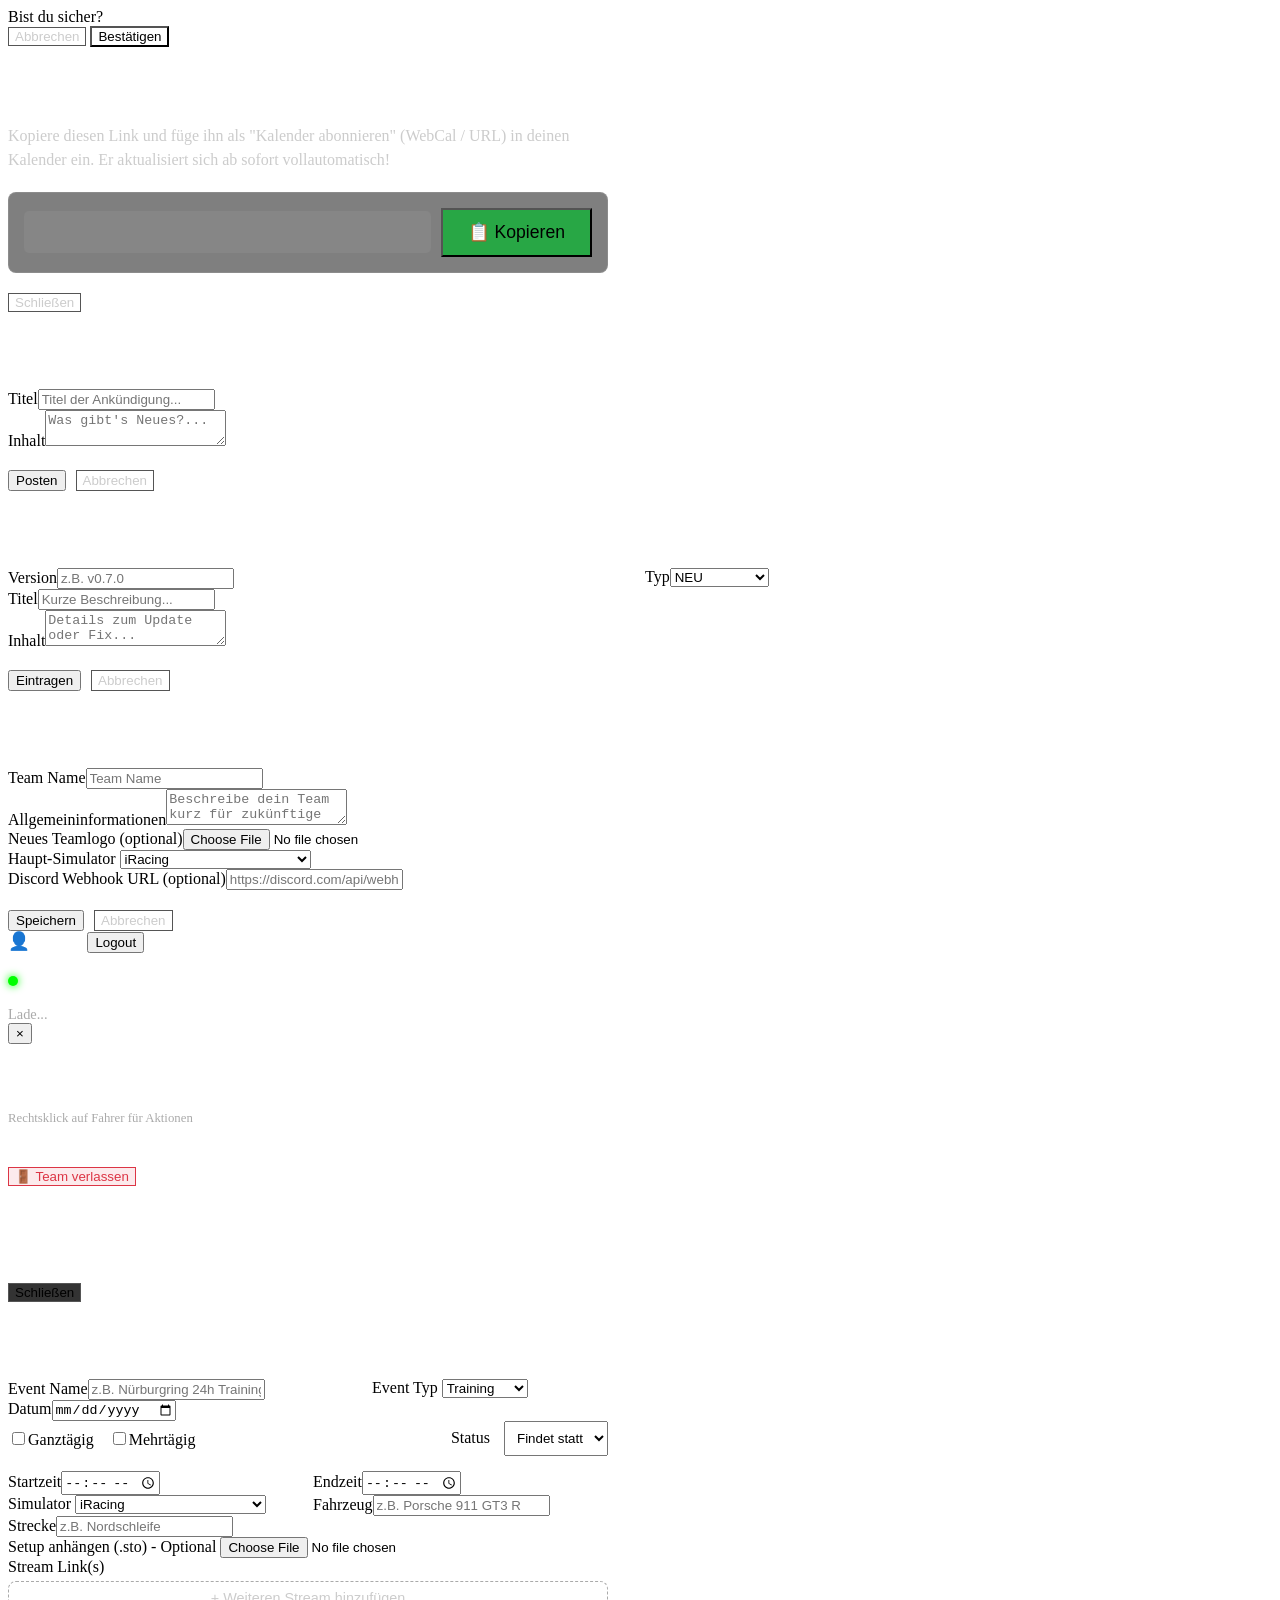
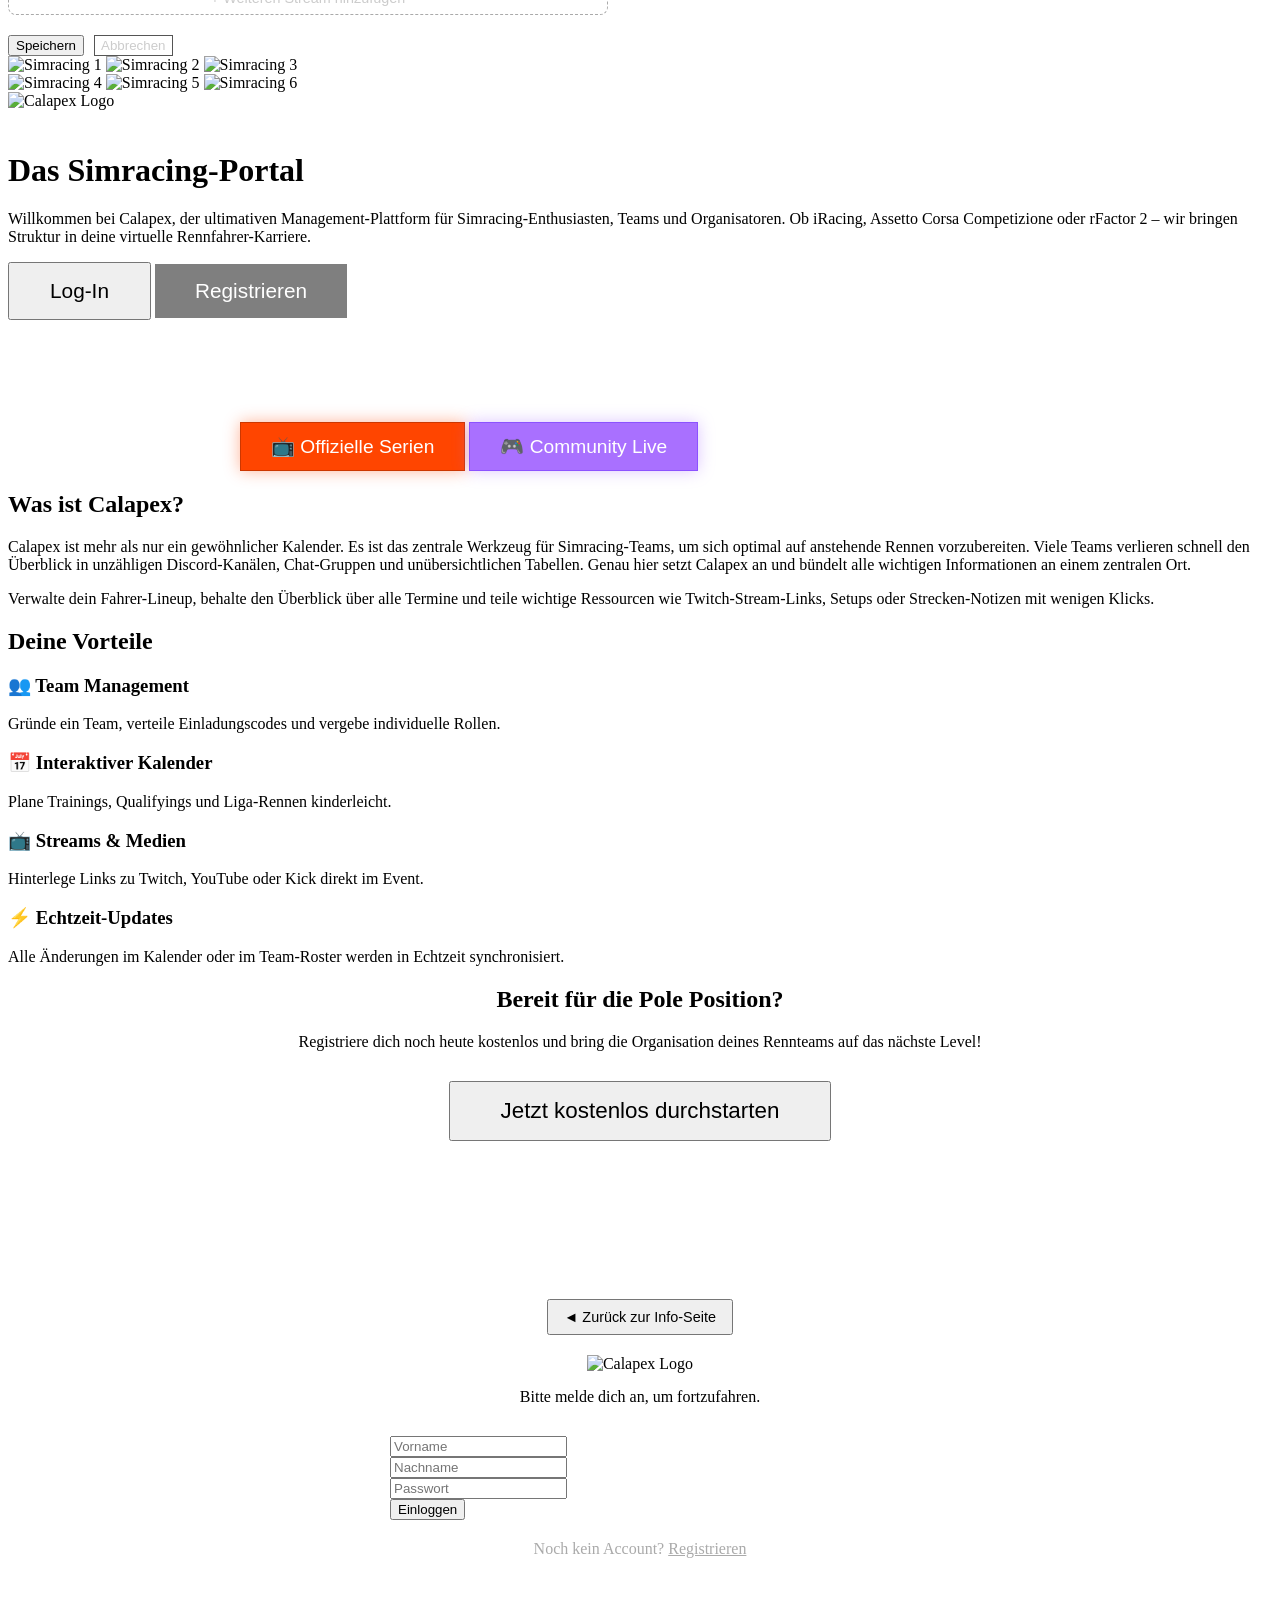
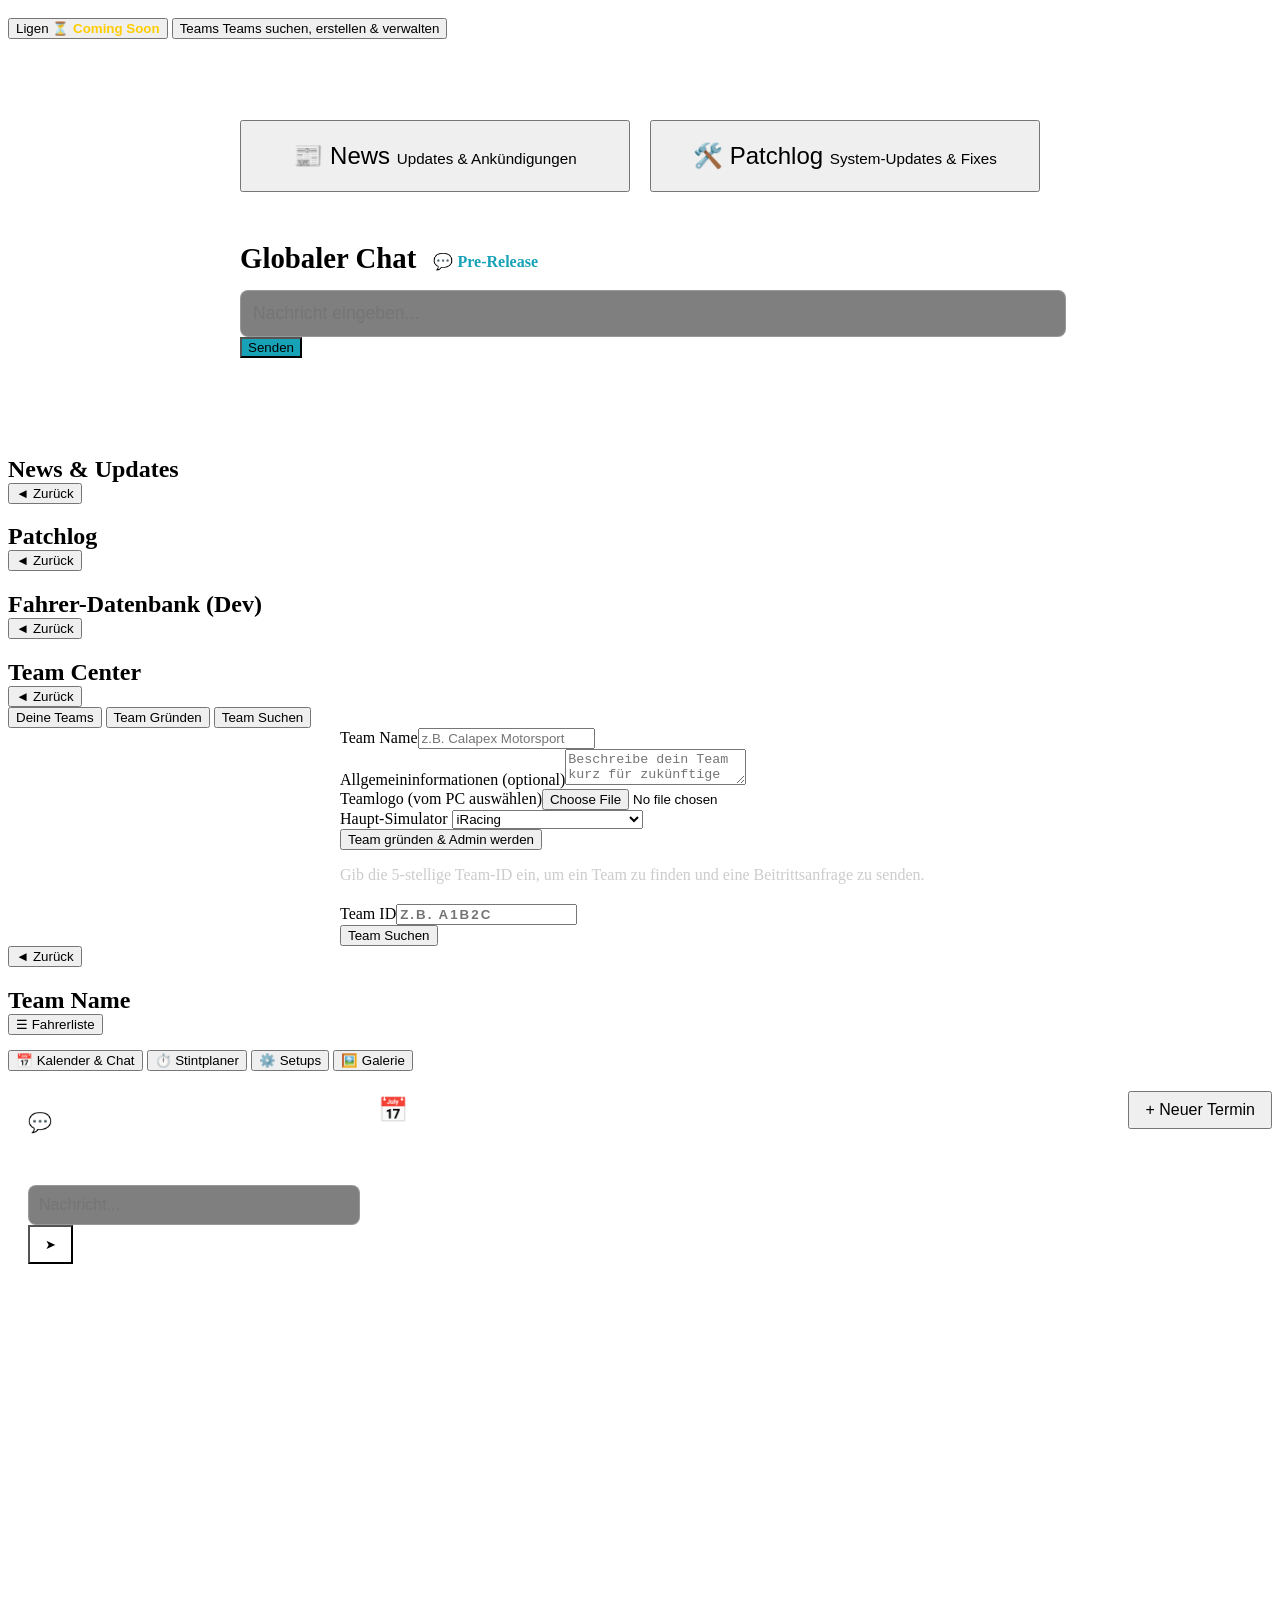
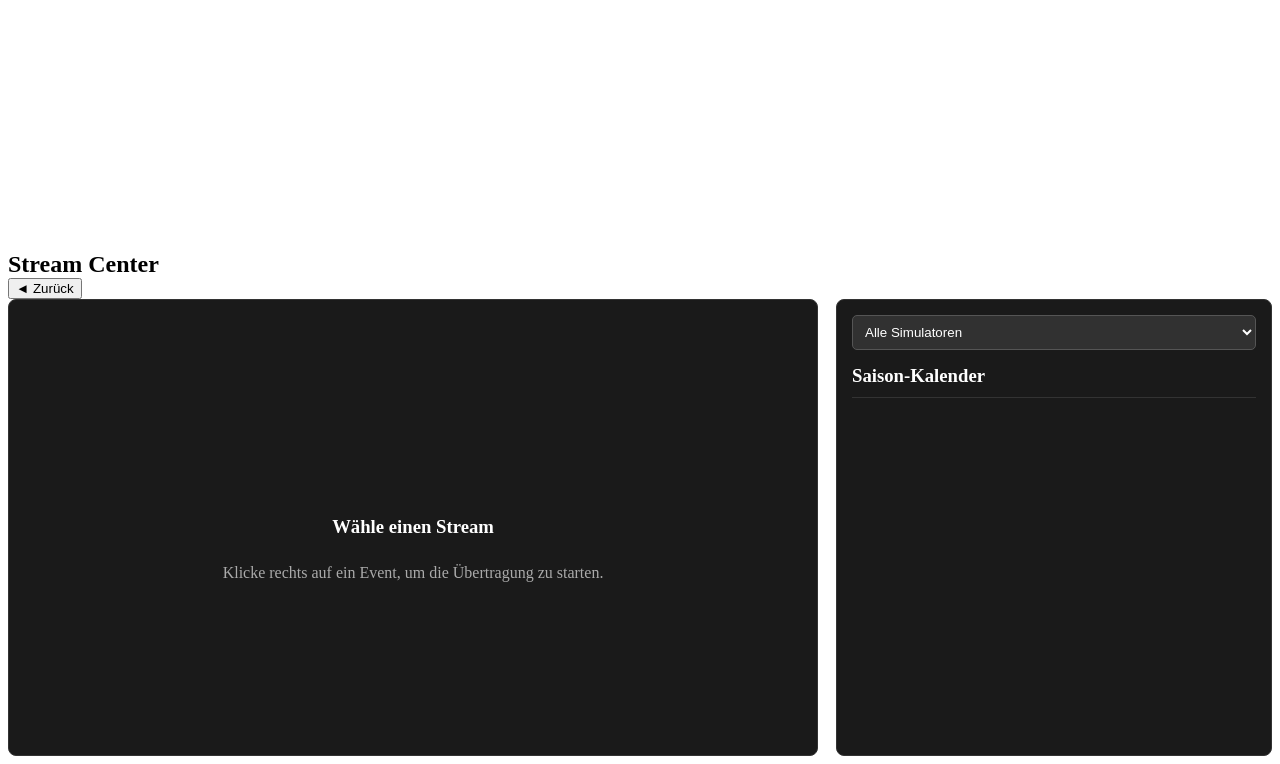
==== commit b4cee9c1: "Add files via upload" ====
--- a/index.html
+++ b/index.html
@@ -19,221 +19,14 @@
     <link rel="stylesheet" href="https://cdn.jsdelivr.net/npm/jsuites@4/dist/jsuites.css" type="text/css" />
     <script src="https://cdn.jsdelivr.net/npm/jspreadsheet-ce@4/dist/index.js"></script>
     <link rel="stylesheet" href="https://cdn.jsdelivr.net/npm/jspreadsheet-ce@4/dist/jspreadsheet.css" type="text/css" />
-
-    <style>
-        :root {
-            --primary: #d11212;
-            --primary-glow: rgba(209, 18, 18, 0.6);
-            --bg-dark: #050505;
-            --panel-bg: rgba(20, 20, 20, 0.75);
-            --text-main: #ffffff;
-            --text-muted: #999999;
-        }
-
-        * { margin: 0; padding: 0; box-sizing: border-box; font-family: 'Rajdhani', sans-serif; }
-        body { background-color: var(--bg-dark); color: var(--text-main); overflow-x: hidden; min-height: 100vh; }
-
-        .background-wrapper { position: fixed; top: 0; left: 0; right: 0; bottom: 0; z-index: -10; pointer-events: none; overflow: hidden; }
-        .bg-gradient { position: absolute; top: 0; left: 0; width: 100%; height: 100%; background: linear-gradient(135deg, #000000, #140101, #000000, #2a0303); background-size: 300% 300%; animation: gradientShift 12s ease infinite; }
-        @keyframes gradientShift { 0% { background-position: 0% 50%; } 50% { background-position: 100% 50%; } 100% { background-position: 0% 50%; } }
-        
-        .bg-pattern {
-            position: absolute; top: -100px; left: -100px; width: calc(100% + 200px); height: calc(100% + 200px);
-            background-image: linear-gradient(rgba(209, 18, 18, 0.25) 1px, transparent 1px), linear-gradient(90deg, rgba(209, 18, 18, 0.25) 1px, transparent 1px);
-            background-size: 50px 50px; animation: gridDrift 3s linear infinite;
-            mask-image: radial-gradient(circle at center, black 30%, transparent 90%);
-            -webkit-mask-image: radial-gradient(circle at center, black 30%, transparent 90%);
-        }
-        @keyframes gridDrift { 0% { transform: translate(0px, 0px); } 100% { transform: translate(50px, 50px); } }
-
-        .bg-logo {
-            position: absolute; top: 50%; left: 50%; width: 70%; max-width: 900px; height: 70%;
-            background-image: url('https://upbxznmaviomljfejlyw.supabase.co/storage/v1/object/public/avatars/Calapex_Logo.oh.png');
-            background-size: contain; background-position: center; background-repeat: no-repeat;
-            animation: logoFloatPulse 6s ease-in-out infinite;
-        }
-        @keyframes logoFloatPulse {
-            0% { transform: translate(-50%, -50%) scale(1); opacity: 0.15; filter: drop-shadow(0 0 15px rgba(209, 18, 18, 0.4)); }
-            50% { transform: translate(-50%, calc(-50% - 20px)) scale(1.03); opacity: 0.4; filter: drop-shadow(0 0 40px rgba(209, 18, 18, 0.9)); }
-            100% { transform: translate(-50%, -50%) scale(1); opacity: 0.15; filter: drop-shadow(0 0 15px rgba(209, 18, 18, 0.4)); }
-        }
-
-        #toast-container { position: fixed; top: 20px; left: 50%; transform: translateX(-50%); z-index: 9999; display: flex; flex-direction: column; gap: 10px; pointer-events: none; width: 90%; max-width: 400px; }
-        .toast { background: rgba(20, 20, 20, 0.95); border-left: 4px solid var(--primary); color: white; padding: 15px 25px; border-radius: 8px; font-weight: 500; box-shadow: 0 5px 15px rgba(0,0,0,0.8); font-size: 1.1rem; animation: fadeInDown 0.3s ease forwards; white-space: pre-wrap; }
-        @keyframes fadeInDown { from { opacity: 0; transform: translateY(-20px); } to { opacity: 1; transform: translateY(0); } }
-        @keyframes fadeOutUp { from { opacity: 1; transform: translateY(0); } to { opacity: 0; transform: translateY(-20px); } }
-
-        #profile-badge { display: none; position: fixed; top: 20px; right: 20px; background: rgba(20, 20, 20, 0.85); border: 1px solid var(--primary); padding: 10px 20px; border-radius: 30px; backdrop-filter: blur(10px); z-index: 1000; align-items: center; gap: 15px; box-shadow: 0 5px 15px rgba(0,0,0,0.5); }
-        #btn-logout { background: transparent; border: 1px solid #aaa; color: #aaa; padding: 4px 12px; border-radius: 15px; cursor: pointer; transition: 0.3s; font-size: 0.9rem; }
-        #btn-logout:hover { background: var(--primary); color: white; border-color: var(--primary); box-shadow: 0 0 10px var(--primary-glow); }
-
-        .container { max-width: 1400px; margin: 0 auto; padding: 40px 20px; }
-        .view { display: none; opacity: 0; transform: translateY(30px); }
-        .view.active { display: block; animation: slideUp 0.6s forwards; }
-        @keyframes slideUp { to { opacity: 1; transform: translateY(0); } from { opacity: 0; transform: translateY(30px); } }
-
-        .landing-hero { text-align: center; margin-bottom: 60px; margin-top: 40px; }
-        .landing-hero h1 { font-size: 3.5rem; color: white; text-transform: uppercase; margin-bottom: 20px; text-shadow: 0 0 20px rgba(209, 18, 18, 0.5); }
-        .landing-hero p { font-size: 1.3rem; color: #ccc; max-width: 800px; margin: 0 auto 40px auto; line-height: 1.6; }
-        .auth-buttons-container { display: flex; gap: 20px; justify-content: center; flex-wrap: wrap; }
-        .landing-section { max-width: 1000px; margin: 0 auto 50px auto; padding: 40px; background: var(--panel-bg); border-radius: 15px; border: 1px solid rgba(255,255,255,0.05); box-shadow: 0 10px 30px rgba(0,0,0,0.5); }
-        .landing-section h2 { color: var(--primary); font-size: 2.5rem; margin-bottom: 20px; text-transform: uppercase; border-bottom: 2px solid rgba(209, 18, 18, 0.3); padding-bottom: 10px; }
-        .landing-section p { font-size: 1.2rem; color: #ddd; line-height: 1.8; margin-bottom: 20px; }
-        .feature-grid { display: grid; grid-template-columns: repeat(auto-fit, minmax(280px, 1fr)); gap: 25px; margin-top: 30px; }
-        .feature-card { background: rgba(0,0,0,0.6); padding: 25px; border-radius: 12px; border-top: 4px solid var(--primary); transition: transform 0.3s, box-shadow 0.3s; }
-        .feature-card:hover { transform: translateY(-8px); box-shadow: 0 10px 20px rgba(0,0,0,0.6), 0 0 15px rgba(209, 18, 18, 0.3); }
-        .feature-card h3 { font-size: 1.6rem; margin-bottom: 15px; color: white; }
-        .feature-card p { font-size: 1.05rem; color: #aaa; line-height: 1.5; }
-        .reveal { opacity: 0; transform: translateY(60px); transition: all 0.8s ease-out; }
-        .reveal.active { opacity: 1; transform: translateY(0); }
-
-        .menu-grid { display: flex; flex-direction: column; gap: 25px; max-width: 800px; margin: 50px auto 0; }
-        .menu-btn { background: var(--panel-bg); border: 1px solid rgba(255,255,255,0.05); border-left: 5px solid var(--primary); padding: 35px 40px; text-align: center; color: white; font-size: 2rem; font-weight: 700; text-transform: uppercase; letter-spacing: 3px; cursor: pointer; border-radius: 12px; transition: all 0.4s ease; box-shadow: 0 10px 20px rgba(0,0,0,0.3); }
-        .menu-btn.disabled { opacity: 0.5; cursor: not-allowed; border-left-color: #555; }
-        .menu-btn span { display: block; margin-top: 10px; font-size: 1.1rem; color: #aaa; text-transform: none; font-weight: 500; }
-        .menu-btn:not(.disabled):hover { transform: translateX(10px); box-shadow: 0 15px 30px rgba(0,0,0,0.6), 0 0 25px var(--primary-glow); border-color: var(--primary); color: var(--primary); }
-
-        .top-nav { display: flex; justify-content: space-between; align-items: center; margin-bottom: 30px; flex-wrap: wrap; gap: 15px; }
-        .back-btn { background: transparent; border: 1px solid var(--primary); color: var(--primary); padding: 10px 20px; border-radius: 8px; font-size: 1.2rem; cursor: pointer; text-transform: uppercase; font-weight: 600; transition: 0.3s; }
-        .back-btn:hover { background: var(--primary); color: white; box-shadow: 0 0 15px var(--primary-glow); }
-        .panel { background: var(--panel-bg); border: 1px solid rgba(255,255,255,0.05); border-radius: 15px; padding: 30px; margin-bottom: 30px; box-shadow: 0 10px 30px rgba(0,0,0,0.5); }
-        .panel-header { font-size: 2rem; margin-bottom: 20px; border-bottom: 2px solid var(--primary); padding-bottom: 10px; display: inline-block; }
-
-        .event-grid { display: grid; grid-template-columns: repeat(3, 1fr); gap: 25px; }
-        @media (max-width: 900px) { .event-grid { grid-template-columns: repeat(2, 1fr); } }
-        @media (max-width: 600px) { .event-grid { grid-template-columns: 1fr; } }
-        .team-events-grid { display: grid; grid-template-columns: repeat(3, 1fr); gap: 15px; }
-        @media (max-width: 1400px) { .team-events-grid { grid-template-columns: repeat(2, 1fr); } }
-        @media (max-width: 900px) { .team-events-grid { grid-template-columns: 1fr; } }
-
-        .team-card { background: linear-gradient(145deg, rgba(30, 30, 30, 0.9), rgba(15, 15, 15, 0.95)); border: 1px solid rgba(255, 255, 255, 0.05); border-top: 4px solid var(--primary); border-radius: 12px; padding: 25px; transition: 0.4s; position: relative; cursor: pointer; }
-        .team-card:hover { transform: translateY(-8px); border-color: rgba(209, 18, 18, 0.5); box-shadow: 0 12px 25px rgba(0,0,0,0.6), 0 0 20px rgba(209, 18, 18, 0.3); }
-        .team-logo { width: 60px; height: 60px; border-radius: 8px; object-fit: cover; margin-bottom: 15px; background: #222; border: 1px solid #444; }
-        .team-title { font-size: 1.5rem; font-weight: 700; color: white; margin-bottom: 10px; }
-        .team-badge { position: absolute; top: 20px; right: 20px; background: rgba(209, 18, 18, 0.15); color: var(--primary); padding: 5px 10px; border-radius: 15px; font-size: 0.8rem; font-weight: bold; border: 1px solid rgba(209, 18, 18, 0.3); }
-        
-        .form-group { margin-bottom: 15px; }
-        .form-group label { display: block; margin-bottom: 5px; color: var(--text-muted); font-size: 0.9rem;}
-        .form-group input, .form-group select, .form-group textarea { width: 100%; padding: 12px; background: rgba(0,0,0,0.5); border: 1px solid rgba(255,255,255,0.2); color: white; border-radius: 8px; outline: none; font-size: 1.1rem; font-family: inherit; }
-        .form-group textarea { resize: vertical; min-height: 100px; }
-        .form-group input[type="file"] { padding: 10px; cursor: pointer; background: rgba(209, 18, 18, 0.15); border: 1px solid var(--primary); }
-        .form-group input[type="file"]::file-selector-button { background: var(--primary); color: white; border: none; padding: 8px 15px; border-radius: 5px; margin-right: 15px; cursor: pointer; font-weight: bold; }
-        .form-group input:focus, .form-group select:focus, .form-group textarea:focus { border-color: var(--primary); box-shadow: 0 0 10px var(--primary-glow); }
-        
-        .custom-checkbox-container { display: flex; align-items: center; gap: 10px; margin-bottom: 15px; }
-        .custom-checkbox-container input[type="checkbox"] { width: 20px; height: 20px; cursor: pointer; accent-color: var(--primary); }
-        .custom-checkbox-container label { margin-bottom: 0; color: white; font-size: 1.1rem; cursor: pointer; }
-
-        .btn-submit { background: var(--primary); color: white; border: none; padding: 12px 25px; font-size: 1.2rem; border-radius: 8px; cursor: pointer; font-weight: bold; transition: 0.3s; width: 100%; text-transform: uppercase; margin-top: 10px; }
-        .btn-submit:hover { background: white; color: var(--primary); box-shadow: 0 0 20px var(--primary-glow); }
-
-        .team-tabs { display: flex; gap: 15px; margin-bottom: 30px; border-bottom: 2px solid rgba(255,255,255,0.1); padding-bottom: 15px; flex-wrap: wrap; }
-        .tab-btn { background: transparent; border: none; color: #aaa; font-size: 1.2rem; cursor: pointer; text-transform: uppercase; font-weight: 600; transition: 0.3s; padding: 10px 20px; border-radius: 8px; flex: 1; text-align: center; min-width: 150px; }
-        .tab-btn.active { background: var(--primary); color: white; box-shadow: 0 0 15px var(--primary-glow); }
-        .tab-btn:hover:not(.active) { color: white; background: rgba(255,255,255,0.05); }
-        .tab-content { display: none; }
-        .tab-content.active { display: block; animation: slideUp 0.4s forwards; }
-
-        #member-sidebar { position: fixed; top: 0; right: -100%; width: 350px; max-width: 100vw; height: 100vh; background: rgba(15, 15, 15, 0.98); border-left: 2px solid var(--primary); transition: right 0.4s ease; z-index: 2000; padding: 30px 20px; box-shadow: -10px 0 30px rgba(0,0,0,0.8); display: flex; flex-direction: column; }
-        #member-sidebar.open { right: 0; }
-        .sidebar-close { float: right; cursor: pointer; color: var(--primary); font-size: 2rem; background: none; border: none; line-height: 1; }
-        .hamburger-btn { background: transparent; border: 1px solid var(--primary); color: white; font-size: 1.2rem; padding: 8px 15px; border-radius: 8px; cursor: pointer; transition: 0.3s; font-weight: bold; text-transform: uppercase; }
-        .hamburger-btn:hover { background: var(--primary); box-shadow: 0 0 15px var(--primary-glow); }
-
-        #sidebar-member-list { flex: 1; overflow-y: auto; }
-        .member-item { margin-bottom: 15px; padding-bottom: 15px; border-bottom: 1px solid rgba(255,255,255,0.05); display: flex; align-items: center; gap: 10px; transition: 0.2s; border-radius: 8px; padding-inline: 5px; }
-        .member-item.admin-hover:hover { background: rgba(255,255,255,0.05); cursor: context-menu; }
-
-        .context-menu { display: none; position: fixed; z-index: 4000; background: rgba(15,15,15,0.98); border: 1px solid var(--primary); border-radius: 8px; padding: 5px 0; box-shadow: 0 5px 20px rgba(0,0,0,0.9); backdrop-filter: blur(10px); min-width: 180px; }
-        .context-menu div { padding: 10px 20px; color: white; cursor: pointer; font-size: 1.1rem; transition: 0.2s; }
-        .context-menu div:hover { background: rgba(209,18,18,0.2); color: var(--primary); }
-        .context-menu hr { border: 0; border-top: 1px solid rgba(255,255,255,0.1); margin: 5px 0; }
-
-        .modal-overlay { display: none; position: fixed; top:0; left:0; width:100vw; height:100vh; background: rgba(0,0,0,0.8); z-index: 3000; align-items: center; justify-content: center; backdrop-filter: blur(5px); }
-        .modal-content { background: var(--panel-bg); padding: 30px; border-radius: 12px; border: 1px solid var(--primary); width: 90%; max-width: 700px; box-shadow: 0 10px 30px rgba(0,0,0,0.8); }
-        .confirm-box { background: var(--panel-bg); padding: 30px; border-radius: 12px; border: 1px solid var(--primary); text-align: center; box-shadow: 0 10px 30px rgba(0,0,0,0.8); max-width: 400px; width: 90%; }
-        .confirm-msg { color: white; font-size: 1.2rem; margin-bottom: 25px; line-height: 1.4; white-space: pre-wrap;}
-        .confirm-btns { display: flex; gap: 15px; justify-content: center; }
-
-        #online-users-widget { display: none; position: fixed; bottom: 20px; left: 20px; width: 250px; max-width: calc(100vw - 40px); background: rgba(10,10,10,0.85); border: 1px solid var(--primary); border-radius: 12px; padding: 15px; z-index: 900; box-shadow: 0 5px 15px rgba(0,0,0,0.5); }
-        #online-users-list { max-height: 35vh; overflow-y: auto; transition: all 0.3s ease; }
-        .collapsed-list { display: none !important; }
-
-        .event-canceled { opacity: 0.5; filter: grayscale(80%); }
-        .event-canceled-text { text-decoration: line-through; }
-        .live-glow { border-color: #ff0000 !important; box-shadow: 0 0 20px rgba(255, 0, 0, 0.6) !important; animation: cardPulse 2s infinite; }
-        @keyframes cardPulse { 0% { box-shadow: 0 0 15px rgba(255, 0, 0, 0.4); } 50% { box-shadow: 0 0 30px rgba(255, 0, 0, 0.8); } 100% { box-shadow: 0 0 15px rgba(255, 0, 0, 0.4); } }
-        @keyframes textPulse { 0% { opacity: 1; } 50% { opacity: 0.5; } 100% { opacity: 1; } }
-
-        .chat-container { display: flex; flex-direction: column; height: 60vh; background: rgba(0,0,0,0.4); border: 1px solid rgba(255,255,255,0.1); border-radius: 12px; overflow: hidden; }
-        .chat-messages { flex: 1; padding: 20px; overflow-y: auto; display: flex; flex-direction: column; gap: 15px; }
-        .chat-message { background: rgba(255,255,255,0.05); padding: 12px 15px; border-radius: 8px; border-left: 3px solid var(--primary); align-self: flex-start; max-width: 80%; }
-        .chat-message.own { background: rgba(209, 18, 18, 0.15); border-left: none; border-right: 3px solid var(--primary); align-self: flex-end; }
-        .chat-input-area { display: flex; padding: 15px; background: rgba(20,20,20,0.8); border-top: 1px solid rgba(255,255,255,0.1); gap: 10px; }
-        .chat-input-area input { flex: 1; }
-
-        .masonry-grid { column-count: 3; column-gap: 15px; }
-        @media (max-width: 900px) { .masonry-grid { column-count: 2; } }
-        @media (max-width: 600px) { .masonry-grid { column-count: 1; } }
-        .masonry-item { break-inside: avoid; margin-bottom: 15px; position: relative; }
-        .masonry-item img { width: 100%; height: auto; border-radius: 8px 8px 0 0; display: block; border: 1px solid rgba(255,255,255,0.1); border-bottom: none; }
-
-        .spreadsheet-container { background: #ffffff; border-radius: 8px; overflow: hidden; color: #000000; }
-        .spreadsheet-container .jexcel_content { box-shadow: none !important; max-height: 600px; overflow-y: auto; }
-        .spreadsheet-container .jexcel > thead > tr > td { background-color: #f3f3f3; color: #333; font-weight: bold; }
-        .spreadsheet-container .jexcel > tbody > tr > td { color: #000; }
-        .spreadsheet-container .jexcel > tbody > tr > td.readonly { background-color: #fafafa; }
-        .jexcel_toolbar i { color: #555 !important; }
-        
-        .formula-active { background-color: #d1f2f8 !important; color: #000000 !important; border: 2px solid #17a2b8 !important; box-shadow: 0 0 10px rgba(23, 162, 184, 0.5) !important; outline: none !important; }
-
-        /* iRacing Events Design für das schwebende Widget */
-        .iracing-event-card {
-            background: rgba(0, 0, 0, 0.6);
-            border: 1px solid rgba(255,255,255,0.05);
-            border-left: 3px solid #ff0000; 
-            border-radius: 8px;
-            padding: 10px;
-            margin-bottom: 10px;
-            display: flex;
-            flex-direction: column;
-            align-items: flex-start;
-            gap: 5px;
-            transition: 0.3s;
-        }
-        .iracing-event-card:hover { background: rgba(30, 30, 30, 0.9); border-color: #ff0000; }
-        .iracing-month-label { color: #ff0000; font-weight: bold; font-size: 0.9rem; display: block; margin-bottom: -2px; }
-        .iracing-date-label { color: white; font-size: 1.1rem; font-weight: bold; }
-        .iracing-title-label { color: white; font-size: 1.1rem; font-weight: bold; text-transform: uppercase; }
-        .iracing-track-label { color: #aaa; font-size: 0.8rem; text-transform: uppercase; font-weight: 500; }
-        .iracing-cars-label { color: #ccc; font-size: 0.85rem; }
-        .iracing-cars-container { text-align: left; width: 100%; margin-top: 5px; border-top: 1px solid rgba(255,255,255,0.1); padding-top: 5px; }
-        
-        .badge-team { background: rgba(0, 80, 143, 0.2); color: #66b3ff; border: 1px solid #00508F; font-size: 0.65rem; font-weight: bold; padding: 2px 6px; border-radius: 8px; display: inline-block; margin-bottom: 3px; }
-        .badge-super { background: rgba(255, 165, 0, 0.2); color: #ffcc00; border: 1px solid #ffcc00; font-size: 0.65rem; font-weight: bold; padding: 2px 6px; border-radius: 8px; display: inline-block; margin-bottom: 3px; }
-
-        @media (max-width: 900px) {
-            #team-calendar-layout { grid-template-columns: 1fr !important; }
-        }
-
-        @media (max-width: 768px) {
-            .menu-btn { padding: 25px 20px; font-size: 1.5rem; }
-            .top-nav { flex-direction: column; align-items: stretch; text-align: center; }
-            .back-btn, .hamburger-btn { width: 100%; }
-            #admin-controls { flex-direction: column; align-items: stretch; gap: 15px; text-align: center; }
-            #online-users-widget { bottom: 10px; left: 10px; max-width: calc(100vw - 20px); }
-            #profile-badge { position: absolute; top: 10px; right: 10px; padding: 5px 10px; }
-            .panel { padding: 20px; }
-            .landing-section { padding: 25px 20px; }
-            .landing-hero h1 { font-size: 2.5rem; }
-            .landing-hero p { font-size: 1.1rem; }
-            .feature-grid { grid-template-columns: 1fr; gap: 20px; }
-            #iracing-widget { top: 60px !important; right: 10px !important; width: calc(100vw - 20px) !important; }
-        }
-
-    </style>
+    <link rel="stylesheet" href="style.css">
 </head>
 <body>
+
+    <div id="maintenance-overlay" style="display: none; position: fixed; top: 0; left: 0; width: 100vw; height: 100vh; background: rgba(0,0,0,0.95); z-index: 99999; flex-direction: column; align-items: center; justify-content: center; color: white; text-align: center; padding: 20px; backdrop-filter: blur(10px);">
+        <h1 style="color: #e30613; font-size: 3.5rem; margin-bottom: 20px; text-transform: uppercase;">Wartungsarbeiten</h1>
+        <p style="font-size: 1.3rem; color: #ccc; max-width: 600px; line-height: 1.5;">Das Calapex-System wird derzeit gewartet und ist vorübergehend offline. Bitte versuche es später noch einmal.</p>
+    </div>
 
     <div class="background-wrapper">
         <div class="bg-gradient"></div>
@@ -283,7 +76,7 @@
         <div class="modal-content">
             <h2 style="color: white; margin-bottom: 20px; border-bottom: 2px solid var(--primary); padding-bottom: 10px;">Patchlog Eintrag erstellen</h2>
             <div style="display: grid; grid-template-columns: 1fr 1fr; gap: 10px;">
-                <div class="form-group"><label>Version</label><input type="text" id="patchlog-version" placeholder="z.B. v3.1.12"></div>
+                <div class="form-group"><label>Version</label><input type="text" id="patchlog-version" placeholder="z.B. v0.7.0"></div>
                 <div class="form-group"><label>Typ</label><select id="patchlog-type"><option value="NEU">NEU</option><option value="ÄNDERUNG">ÄNDERUNG</option><option value="FIX">FIX</option></select></div>
             </div>
             <div class="form-group"><label>Titel</label><input type="text" id="patchlog-title" placeholder="Kurze Beschreibung..."></div>
@@ -299,6 +92,7 @@
         <div class="modal-content">
             <h2 style="color: white; margin-bottom: 20px; border-bottom: 2px solid var(--primary); padding-bottom: 10px;">Team bearbeiten</h2>
             <div class="form-group"><label>Team Name</label><input type="text" id="edit-team-name" placeholder="Team Name"></div>
+            <div class="form-group"><label>Allgemeininformationen</label><textarea id="edit-team-desc" placeholder="Beschreibe dein Team kurz für zukünftige Bewerber..."></textarea></div>
             <div class="form-group"><label>Neues Teamlogo (optional)</label><input type="file" id="edit-team-logo" accept="image/*"></div>
             <div class="form-group">
                 <label>Haupt-Simulator</label>
@@ -415,6 +209,19 @@
 
     <div class="container">
         <main id="view-landing" class="view active" style="position: relative;">
+            <div class="landing-side-images">
+                <div class="landing-side-col left">
+                    <img src="https://upbxznmaviomljfejlyw.supabase.co/storage/v1/object/public/avatars/Simracing_Bild7.png" alt="Simracing 1">
+                    <img src="https://upbxznmaviomljfejlyw.supabase.co/storage/v1/object/public/avatars/Simracing_Bild8.png" alt="Simracing 2">
+                    <img src="https://upbxznmaviomljfejlyw.supabase.co/storage/v1/object/public/avatars/Simracing_Bild3.png" alt="Simracing 3">
+                </div>
+                <div class="landing-side-col right">
+                    <img src="https://upbxznmaviomljfejlyw.supabase.co/storage/v1/object/public/avatars/Simracing_Bild4.png" alt="Simracing 4">
+                    <img src="https://upbxznmaviomljfejlyw.supabase.co/storage/v1/object/public/avatars/Simracing_Bild5.png" alt="Simracing 5">
+                    <img src="https://upbxznmaviomljfejlyw.supabase.co/storage/v1/object/public/avatars/Simracing_Bild6.png" alt="Simracing 6">
+                </div>
+            </div>
+
             <div class="landing-hero reveal">
                 <img src="https://upbxznmaviomljfejlyw.supabase.co/storage/v1/object/public/avatars/Calapex_Logo.oh.png" alt="Calapex Logo" style="max-width: 90%; height: 150px; object-fit: contain; margin-bottom: 20px;">
                 <h1>Das Simracing-Portal</h1>
@@ -423,6 +230,12 @@
                     <button class="btn-submit" style="width: auto; padding: 15px 40px; font-size: 1.3rem;" onclick="openAuthView('login')">Log-In</button>
                     <button class="btn-submit" style="width: auto; padding: 15px 40px; font-size: 1.3rem; background: rgba(0,0,0,0.5); border: 2px solid var(--primary); color: white;" onclick="openAuthView('register')">Registrieren</button>
                 </div>
+                    <div style="border-top: 1px solid rgba(255,255,255,0.1); padding-top: 30px; max-width: 800px; margin: 0 auto;">
+                    <h3 style="color: white; margin-bottom: 20px; font-size: 1.5rem; text-transform: uppercase; text-shadow: 0 0 10px rgba(255,255,255,0.2);">Live Racing entdecken</h3>
+                    <div class="auth-buttons-container">
+                        <button class="btn-submit" style="width: auto; padding: 12px 30px; font-size: 1.2rem; background: #ff4500; border: 1px solid #cc3700; color: white; box-shadow: 0 0 15px rgba(255, 69, 0, 0.4);" onclick="openStreamCenter('official')">📺 Offizielle Serien</button>
+                        <button class="btn-submit" style="width: auto; padding: 12px 30px; font-size: 1.2rem; background: #a970ff; border: 1px solid #8c52ff; color: white; box-shadow: 0 0 15px rgba(169, 112, 255, 0.4);" onclick="openStreamCenter('community')">🎮 Community Live</button>
+                    </div>
             </div>
 
             <div class="landing-section reveal">
@@ -446,7 +259,7 @@
                 <p style="margin-bottom: 30px;">Registriere dich noch heute kostenlos und bring die Organisation deines Rennteams auf das nächste Level!</p>
                 <button class="btn-submit" style="width: auto; padding: 15px 50px; font-size: 1.4rem;" onclick="openAuthView('register')">Jetzt kostenlos durchstarten</button>
             </div>
-            <div style="text-align: right; padding-right: 20px; color: rgba(255, 255, 255, 0.4); font-size: 1rem; font-weight: bold; margin-bottom: 10px;">Calapex Beta | v3.1.12</div>
+            <div style="text-align: right; padding-right: 20px; color: rgba(255, 255, 255, 0.4); font-size: 1rem; font-weight: bold; margin-bottom: 10px;">Calapex Beta | v0.7.0</div>
         </main>
 
         <main id="view-auth" class="view">
@@ -480,7 +293,6 @@
                     <p style="text-align: center; margin-top: 20px; color: #aaa;">Bereits registriert? <a href="#" onclick="toggleAuth('login')" style="color: var(--primary);">Zur Anmeldung</a></p>
                 </div>
             </div>
-            <div style="text-align: right; padding-right: 20px; color: rgba(255, 255, 255, 0.4); font-size: 1rem; font-weight: bold; margin-top: 40px; margin-bottom: 10px;">Calapex Beta | v3.1.12</div>
         </main>
         
         <main id="view-home" class="view" style="position: relative;">
@@ -509,7 +321,7 @@
                     </div>
                 </div>
             </div>
-            <div style="text-align: right; padding-right: 20px; color: rgba(255, 255, 255, 0.4); font-size: 1rem; font-weight: bold; margin-top: 60px; margin-bottom: 10px;">Calapex Beta | v3.1.12</div>
+            <div style="text-align: right; padding-right: 20px; color: rgba(255, 255, 255, 0.4); font-size: 1rem; font-weight: bold; margin-top: 60px; margin-bottom: 10px;">Calapex Beta | v0.7.0</div>
         </main>
 
         <main id="view-news" class="view">
@@ -541,6 +353,7 @@
                 <div id="tab-create-team" class="tab-content">
                     <div style="max-width: 600px; margin: 0 auto;">
                         <div class="form-group"><label>Team Name</label><input type="text" id="create-team-name" placeholder="z.B. Calapex Motorsport"></div>
+                        <div class="form-group"><label>Allgemeininformationen (optional)</label><textarea id="create-team-desc" placeholder="Beschreibe dein Team kurz für zukünftige Bewerber..."></textarea></div>
                         <div class="form-group"><label>Teamlogo (vom PC auswählen)</label><input type="file" id="create-team-logo" accept="image/*"></div>
                         <div class="form-group">
                             <label>Haupt-Simulator</label>
@@ -589,7 +402,6 @@
             <div id="team-calendar-section">
                 <div id="team-calendar-layout" style="display: grid; grid-template-columns: 350px 1fr; gap: 20px;">
                     
-                    <!-- Team Chat Panel -->
                     <div class="panel" style="display: flex; flex-direction: column; height: 700px; padding: 20px;">
                         <h3 style="color: white; font-size: 1.2rem; margin-top: 0; margin-bottom: 15px; border-bottom: 2px solid var(--primary); padding-bottom: 10px;">💬 Team Chat</h3>
                         <div class="chat-container" style="flex: 1; height: auto; border: none; background: transparent;">
@@ -601,7 +413,6 @@
                         </div>
                     </div>
 
-                    <!-- Calendar Panel -->
                     <div class="panel">
                         <div style="display: flex; justify-content: space-between; align-items: center; margin-bottom: 20px; flex-wrap: wrap; gap: 15px;">
                             <h3 style="color: white; text-transform: uppercase; font-size: 1.5rem; margin: 0;">📅 Team Kalender</h3>
@@ -643,7 +454,7 @@
                         <div style="display: flex; gap: 10px; flex-wrap: wrap;" id="setup-action-btns">
                             <button class="btn-submit" style="width: auto; margin-top: 0; padding: 8px 15px; font-size: 1rem; background: #555; border: 1px solid #777;" onclick="createSetupFolder()">+ Neuer Ordner</button>
                             <button class="btn-submit" style="width: auto; margin-top: 0; padding: 8px 15px; font-size: 1rem;" onclick="document.getElementById('setup-file-input').click()">+ Setup (.sto)</button>
-                            <input type="file" id="setup-file-input" accept=".sto" style="display: none;" onchange="uploadSetupFile(event)">
+                            <input type="file" id="setup-file-input" accept=".sto" multiple style="display: none;" onchange="uploadSetupFile(event)">
                         </div>
                     </div>
                     <div id="team-setups-list" style="display: grid; grid-template-columns: repeat(auto-fill, minmax(200px, 1fr)); gap: 15px;"></div>
@@ -666,1256 +477,81 @@
             </div>
         </main>
 
-    </div>
-
+        <main id="view-streams" class="view">
+            <div class="top-nav">
+                <h2 class="panel-header" id="stream-center-title" style="margin-bottom: 0;">Stream Center</h2>
+                <!-- Dynamischer Zurück-Button -->
+                <button class="back-btn" onclick="closeStreamCenter()">◄ Zurück</button>
+            </div>
+
+            <!-- Das Layout aus deiner test2.html -->
+            <div class="serien-container" style="display: flex; gap: 20px; flex-wrap: wrap;">
+                
+                <!-- Linke Seite: Der Video Player -->
+                <div class="player-bereich" style="flex: 2; min-width: 300px;">
+                    <div class="video-box" id="video-box-container" style="position: relative; width: 100%; aspect-ratio: 16/9; background-color: #1a1a1a; border-radius: 8px; overflow: hidden; border: 1px solid #333;">
+                        <div class="placeholder" style="display: flex; flex-direction: column; justify-content: center; align-items: center; padding: 20px; text-align: center; height: 100%;">
+                            <h3 id="placeholder-title" style="color: white; margin-bottom: 10px;">Wähle einen Stream</h3>
+                            <p id="placeholder-text" style="color: #aaa;">Klicke rechts auf ein Event, um die Übertragung zu starten.</p>
+                            <button class="btn-submit" id="activation-button" style="display:none; width: auto; background-color: #ff4500;" onclick="triggerVideoLoad()">Stream jetzt laden</button>
+                        </div>
+                    </div>
+                    <!-- Zusatzinfos unter dem Video -->
+                    <div id="stream-info-box" style="margin-top: 20px; background: rgba(0,0,0,0.5); padding: 20px; border-radius: 8px; display: none;"></div>
+                </div>
+
+                <!-- Rechte Seite: Die Playlist -->
+                <div class="renn-liste" style="flex: 1; min-width: 300px; background-color: #1a1a1a; border-radius: 8px; padding: 15px; max-height: 600px; overflow-y: auto; border: 1px solid #333;">
+                    <div style="display: flex; gap: 10px; margin-bottom: 15px;">
+                        <select id="stream-filter-sim" style="width: 100%; padding: 8px; background: rgba(255,255,255,0.1); color: white; border-radius: 5px; outline: none; border: 1px solid #555;" onchange="applyStreamFilters()">
+                            <option value="all">Alle Simulatoren</option>
+                            <option value="iRacing">iRacing</option>
+                            <option value="Assetto Corsa Competizione">ACC</option>
+                            <option value="rFactor 2">rFactor 2</option>
+                        </select>
+                    </div>
+                    <h3 style="color: white; margin-top: 0; border-bottom: 1px solid #333; padding-bottom: 10px;" id="playlist-title">Saison-Kalender</h3>
+                    <div id="playlist-container"></div>
+                </div>
+            </div>
+        </main>
+
+    </div>
+    
+<!-- 1. Konfiguration zuerst laden! -->
+    <script src="config.js"></script>
+
+    <!-- 2. Werkzeuge und Basis-Skripte -->
+    <script src="ui.js"></script>
+    <script src="realtime.js"></script>
+    <script src="auth.js"></script>
+
+    <!-- 3. Features -->
+    <script src="chat.js"></script>
+    <script src="news.js"></script>
+    <script src="teams.js"></script>
+    <script src="files.js"></script>
+    <script src="stint.js"></script>
+    <script src="events.js"></script>
+    <script src="streams.js"></script>
+
+    <!-- 4. Der Start-Befehl, der ausgeführt wird, sobald die Seite geladen ist -->
     <script>
-
-        // ================= IRACING WIDGET LOGIK =================
-        function toggleIRacingWidget() {
-            const content = document.getElementById('iracing-widget-content');
-            const icon = document.getElementById('iracing-widget-icon');
-            if (content.style.display === 'none') {
-                content.style.display = 'block';
-                icon.style.transform = 'rotate(180deg)';
-            } else {
-                content.style.display = 'none';
-                icon.style.transform = 'rotate(0deg)';
+        document.addEventListener("DOMContentLoaded", () => { 
+            // Diese Funktionen liegen jetzt in events.js und ui.js
+            renderIRacingEvents(); 
+            reveal(); 
+            
+            // Datenbank-Initialisierung und Live-Status-Check
+            if(supabaseClient) {
+                checkSystemStatus(); 
+                
+                supabaseClient.channel('global-system-status')
+                    .on('postgres_changes', { event: 'UPDATE', schema: 'public', table: 'system_status' }, payload => { 
+                        applySystemStatus(payload.new); 
+                    }).subscribe();
             }
-        }
-
-        function renderIRacingEvents() {
-            const events = [
-                { m: 'JAN', d: '9-10', t: 'Roar', tr: 'Daytona International Speedway', c: 'LMP2, GT4, Touring', b: '' },
-                { m: 'JAN', d: '16-18', t: 'Daytona 24', tr: 'Daytona International Speedway', c: 'GTP, LMP2, GT3', b: 'TEAM EVENT' },
-                { m: 'JAN', d: '28TH', t: 'Dale Jr Charity Event', tr: 'Iowa Speedway', c: 'Mini Stock', b: '' },
-                { m: 'FEB', d: '11-18', t: 'Daytona 500', tr: 'Daytona International Speedway', c: 'NASCAR Cup', b: '' },
-                { m: 'FEB', d: '20-22', t: 'Bathurst 12', tr: 'Mount Panorama Circuit', c: 'GT3', b: 'TEAM EVENT' },
-                { m: 'MAR', d: '27-29', t: 'Sebring 12', tr: 'Sebring International Raceway', c: 'GTP, LMP2, GT3', b: 'TEAM EVENT' },
-                { m: 'APR', d: '10-11', t: 'Road America 500', tr: 'Road America', c: 'Nissan GTP, Audi 90', b: 'TEAM EVENT' },
-                { m: 'MAY', d: '1-3', t: 'Nurburgring 24h', tr: 'Nurburgring - Gesamtstrecke 24H', c: 'GT3, PCup, GT4, Touring', b: 'TEAM EVENT' },
-                { m: 'MAY', d: '5-11', t: 'Indy 500 - Fixed', tr: 'Indianapolis Motor Speedway', c: 'Dallara IR-18', b: '' },
-                { m: 'MAY', d: '12-18', t: 'Indy 500 - Open', tr: 'Indianapolis Motor Speedway', c: 'Dallara IR-18', b: '' },
-                { m: 'MAY', d: '20-25', t: 'World 600', tr: 'Charlotte Motor Speedway', c: 'NASCAR Cup', b: '' },
-                { m: 'MAY', d: '29-31', t: '4 Hours at Thruxton', tr: 'Thruxton Circuit', c: 'Touring Cars', b: '' },
-                { m: 'JUN', d: '19-21', t: 'Watkins Glen 6 Hour', tr: 'Watkins Glen International', c: 'GTP, LMP2, GT3', b: 'TEAM EVENT' },
-                { m: 'JUN/JUL', d: '30 - 6', t: 'Firecracker 400', tr: 'Daytona International Speedway 2007', c: '1987 NASCAR Cup', b: '' },
-                { m: 'JUL', d: '10-12', t: 'Spa 24', tr: 'Circuit de Spa-Francorchamps', c: 'GT3', b: 'TEAM EVENT' },
-                { m: 'JUL', d: '22-27', t: 'Brickyard 400', tr: 'Indianapolis Motor Speedway', c: 'NASCAR Cup', b: '' },
-                { m: 'JUL', d: '24-26', t: '6 Hours of Road America', tr: 'Road America', c: 'GTP, LMP2, GT3', b: 'TEAM EVENT' },
-                { m: 'AUG', d: '4-9', t: 'Knoxville Nationals', tr: 'Knoxville Raceway', c: '410 Winged Sprint Car', b: 'SUPER SESSION' },
-                { m: 'AUG', d: '14-15', t: 'Portimao 1000km', tr: 'Algarve International Circuit', c: 'HPD, GT1, GT2', b: '' },
-                { m: 'AUG', d: '25-30', t: 'Crandon Championship', tr: 'Crandon International Raceway', c: 'Pro 4 Truck', b: 'SUPER SESSION' },
-                { m: 'SEP', d: '2-7', t: 'Southern 500', tr: 'Darlington Raceway', c: 'NASCAR Cup', b: '' },
-                { m: 'SEP', d: '10-15', t: 'Suzuka 1000km', tr: 'Suzuka Circuit', c: 'GT3', b: 'TEAM EVENT' },
-                { m: 'SEP', d: '18-20', t: 'Britcar 24', tr: 'Silverstone', c: 'GT3, GT4', b: 'TEAM EVENT' },
-                { m: 'SEP', d: '25-27', t: 'Petit Le Mans', tr: 'Michelin Raceway Road Atlanta', c: 'GTP, LMP2, GT3', b: 'TEAM EVENT' },
-                { m: 'OCT', d: '2-4', t: 'Bathurst 1000', tr: 'Mount Panorama Circuit', c: 'Supercars', b: 'TEAM EVENT' },
-                { m: 'OCT', d: '16-18', t: '8 Hours of Indianapolis', tr: 'Indianapolis Motor Speedway', c: 'GT3', b: 'TEAM EVENT' },
-                { m: 'OCT', d: '30-31', t: 'iRacing FF1600 Festival', tr: 'Brands Hatch', c: 'FF1600', b: '' },
-                { m: 'NOV', d: '4-9', t: 'Homestead Championship', tr: 'Homestead Miami Speedway', c: 'NASCAR Cup', b: '' },
-                { m: 'NOV', d: '13-15', t: 'SFL Mountain Showdown', tr: 'Mount Panorama Circuit', c: 'Super Formula Light', b: 'SUPER SESSION' },
-                { m: 'NOV', d: '17-21', t: 'iRacing Runoffs', tr: 'Road America', c: '6 Classes', b: 'SUPER SESSION' },
-                { m: 'DEC', d: '2-7', t: 'Winter Derby', tr: 'Five Flags Speedway', c: 'Super Late Model', b: '' },
-                { m: 'DEC', d: '15-20', t: 'Chili Bowl', tr: 'Chili Bowl', c: 'Dirt Midget', b: 'SUPER SESSION' },
-                { m: 'DEC', d: '18-19', t: 'THE Production Car Challenge', tr: 'Virginia International Raceway', c: 'PCC Classes', b: '' }
-            ];
-
-            let html = '';
-            events.forEach(e => {
-                let badgeHtml = '';
-                if (e.b === 'TEAM EVENT') badgeHtml = `<span class="badge-team">TEAM EVENT</span>`;
-                if (e.b === 'SUPER SESSION') badgeHtml = `<span class="badge-super">SUPER SESSION</span>`;
-                
-                html += `
-                <div class="iracing-event-card">
-                    <div style="min-width: 80px;">
-                        <span class="iracing-month-label">${e.m}</span>
-                        <span class="iracing-date-label">${e.d}</span>
-                    </div>
-                    <div style="flex: 1; min-width: 200px;">
-                        <div class="iracing-title-label">${e.t}</div>
-                        <div class="iracing-track-label">${e.tr}</div>
-                    </div>
-                    <div class="iracing-cars-container">
-                        ${badgeHtml}
-                        <div class="iracing-cars-label">${e.c}</div>
-                    </div>
-                </div>`;
-            });
-            document.getElementById('iracing-events-container').innerHTML = html;
-        }
-
-        // ================= STINTPLANER FORMEL-HACK =================
-        window.isFormulaEditing = false;
-        window.currentFormulaEditor = null;
-
-        document.addEventListener('mousedown', function(e) {
-            if (window.isFormulaEditing && window.currentFormulaEditor) {
-                if (!document.body.contains(window.currentFormulaEditor) || window.currentFormulaEditor.offsetParent === null) {
-                    window.isFormulaEditing = false;
-                    window.currentFormulaEditor = null;
-                    return;
-                }
-
-                let target = e.target;
-                if (target.nodeType === 3) target = target.parentNode; 
-                let td = target.closest('.jexcel tbody td[data-x]');
-                
-                if (td && !window.currentFormulaEditor.contains(target) && target !== window.currentFormulaEditor) {
-                    e.preventDefault(); e.stopPropagation(); e.stopImmediatePropagation();
-
-                    let x = parseInt(td.getAttribute('data-x'));
-                    let y = parseInt(td.getAttribute('data-y'));
-                    let colName = ""; let tempX = x;
-                    while (tempX >= 0) { colName = String.fromCharCode(tempX % 26 + 65) + colName; tempX = Math.floor(tempX / 26) - 1; }
-                    let cellName = colName + (y + 1);
-                    
-                    let editor = window.currentFormulaEditor;
-                    let val = editor.value || "";
-                    let start = typeof editor.selectionStart === 'number' ? editor.selectionStart : val.length;
-                    let end = typeof editor.selectionEnd === 'number' ? editor.selectionEnd : val.length;
-                    
-                    let newVal = val.substring(0, start) + cellName + val.substring(end);
-                    editor.value = newVal;
-                    let newPos = start + cellName.length;
-                    if (typeof editor.setSelectionRange === 'function') editor.setSelectionRange(newPos, newPos);
-                    
-                    let oldBg = td.style.backgroundColor;
-                    td.style.transition = 'background-color 0.2s';
-                    td.style.backgroundColor = 'rgba(23, 162, 184, 0.6)';
-                    setTimeout(() => { td.style.backgroundColor = oldBg; td.style.transition = ''; }, 400);
-
-                    editor.dispatchEvent(new Event('input', { bubbles: true }));
-                    editor.dispatchEvent(new KeyboardEvent('keyup', { bubbles: true, key: 'a' }));
-                    setTimeout(() => { editor.focus(); }, 10);
-                }
-            }
-        }, true); 
-
-        document.addEventListener('keydown', function(e) {
-            if (window.isFormulaEditing && window.currentFormulaEditor) {
-                if (e.key === 'Enter' || e.key === 'Escape' || e.key === 'Tab') {
-                    window.isFormulaEditing = false;
-                    window.currentFormulaEditor.classList.remove('formula-active');
-                    window.currentFormulaEditor = null;
-                    return;
-                }
-                if (['ArrowUp', 'ArrowDown', 'ArrowLeft', 'ArrowRight'].includes(e.key)) e.stopPropagation();
-            }
-        }, true);
-
-        document.addEventListener('input', function(e) {
-            let target = e.target;
-            if (target && target.tagName && (target.tagName === 'TEXTAREA' || target.tagName === 'INPUT') && target.closest('.jexcel')) {
-                if (target.value && target.value.trim().startsWith('=')) {
-                    target.classList.add('formula-active');
-                    window.isFormulaEditing = true;
-                    window.currentFormulaEditor = target;
-                } else {
-                    target.classList.remove('formula-active');
-                    window.isFormulaEditing = false;
-                    window.currentFormulaEditor = null;
-                }
-            }
-        }, true);
-        
-        document.addEventListener('focusout', function(e) {
-             if (e.target === window.currentFormulaEditor) {
-                 setTimeout(() => {
-                     if (document.activeElement !== window.currentFormulaEditor) {
-                        window.isFormulaEditing = false;
-                        window.currentFormulaEditor = null;
-                     }
-                 }, 100);
-             }
         });
-
-
-        // ================= SUPABASE CONFIGURATION =================
-        const SUPABASE_URL = 'https://upbxznmaviomljfejlyw.supabase.co';
-        const SUPABASE_ANON_KEY = 'sb_publishable_UQcsVD61MLTZBZ15q7jB1Q_b1UF9IVJ';
-        
-        let supabaseClient = null;
-        if (SUPABASE_URL !== 'DEINE_SUPABASE_URL') {
-            supabaseClient = window.supabase.createClient(SUPABASE_URL, SUPABASE_ANON_KEY);
-        }
-
-        // --- State ---
-        let activeUser = null;
-        let presenceChannel = null;
-        let dataSubscriptionChannel = null; 
-        let teamChatChannel = null; // NEU: Separater Channel für den Teamchat
-        let currentOpenTeamId = null;
-        let currentTeamData = null; 
-        let currentMyRole = null; 
-        let currentTeamEvents = []; 
-        let currentEditEventId = null; 
-        let contextTargetUserId = null; 
-        let contextTargetUserName = null; 
-        let idleTimeout = null;
-        let isIdle = false;
-        let eventTickerInterval = null; 
-        let currentSetupFolderId = null;
-        let setupBreadcrumbs = [{id: null, name: 'Root'}];
-        let contextSetupId = null;
-        let currentSetupRemoved = false; 
-        let currentGalleryFolderId = null;
-        let galleryBreadcrumbs = [{id: null, name: 'Root'}];
-        let contextGalleryId = null;
-        let currentStintSheet = null;
-        let currentStintId = null;
-
-        function isDeveloper() { return activeUser && activeUser.is_developer === true; }
-
-        function reveal() {
-            var reveals = document.querySelectorAll(".reveal");
-            for (var i = 0; i < reveals.length; i++) {
-                var windowHeight = window.innerHeight;
-                var elementTop = reveals[i].getBoundingClientRect().top;
-                var elementVisible = 100;
-                if (elementTop < windowHeight - elementVisible && elementTop !== 0) reveals[i].classList.add("active");
-            }
-        }
-        window.addEventListener("scroll", reveal);
-        document.addEventListener("DOMContentLoaded", () => { renderIRacingEvents(); reveal(); });
-
-        function showToast(msg, type = 'info') {
-            const container = document.getElementById('toast-container');
-            const toast = document.createElement('div');
-            toast.className = 'toast';
-            if (type === 'error') toast.style.borderLeftColor = '#dc3545';
-            else if (type === 'success') toast.style.borderLeftColor = '#28a745';
-            else toast.style.borderLeftColor = 'var(--primary)';
-            toast.innerText = msg; container.appendChild(toast);
-            setTimeout(() => { toast.style.animation = 'fadeOutUp 0.3s ease forwards'; setTimeout(() => toast.remove(), 300); }, 4000);
-        }
-
-        let pendingConfirmCallback = null;
-        function customConfirm(msg, callback) { document.getElementById('confirm-msg-text').innerText = msg; document.getElementById('custom-confirm').style.display = 'flex'; pendingConfirmCallback = callback; }
-        function closeCustomConfirm(result) { document.getElementById('custom-confirm').style.display = 'none'; if (result && pendingConfirmCallback) pendingConfirmCallback(); pendingConfirmCallback = null; }
-
-        function toggleAuth(mode) { document.getElementById('login-box').style.display = mode === 'login' ? 'block' : 'none'; document.getElementById('register-box').style.display = mode === 'register' ? 'block' : 'none'; }
-        function openAuthView(mode) { openView('view-auth'); toggleAuth(mode); window.scrollTo({ top: 0, behavior: 'smooth' }); }
-
-        function openView(viewId) {
-            const views = document.querySelectorAll('.view');
-            views.forEach(view => view.classList.remove('active'));
-            setTimeout(() => { document.getElementById(viewId).classList.add('active'); reveal(); }, 50);
-            
-            if(viewId === 'view-teams-main') loadMyTeams();
-            if(viewId === 'view-home' && activeUser) loadGlobalChat(); 
-
-            const onlineWidget = document.getElementById('online-users-widget');
-            if (onlineWidget && activeUser) onlineWidget.style.display = viewId === 'view-home' ? 'block' : 'none';
-
-            const iracingWidget = document.getElementById('iracing-widget');
-            if (iracingWidget) iracingWidget.style.display = viewId === 'view-team-calendar' ? 'block' : 'none';
-
-            if (viewId !== 'view-team-calendar') {
-                document.getElementById('member-sidebar').classList.remove('open');
-                if (eventTickerInterval) clearInterval(eventTickerInterval); 
-            }
-        }
-
-        function switchTab(tabId, btnElement) {
-            document.querySelectorAll('.tab-btn').forEach(btn => btn.classList.remove('active'));
-            btnElement.classList.add('active');
-            document.querySelectorAll('.tab-content').forEach(content => content.classList.remove('active'));
-            document.getElementById(tabId).classList.add('active');
-            if(tabId === 'tab-search-team') { document.getElementById('search-result-box').style.display = 'none'; document.getElementById('search-team-code').value = ''; }
-        }
-
-        function switchTeamSubTab(tab) {
-            if ((tab === 'setups' || tab === 'gallery' || tab === 'stint') && currentMyRole === 'Community') { showToast("Keine Berechtigung für diesen Bereich.", "error"); return; }
-            document.getElementById('tab-btn-calendar').classList.remove('active');
-            document.getElementById('tab-btn-setups').classList.remove('active');
-            document.getElementById('tab-btn-gallery').classList.remove('active');
-            document.getElementById('tab-btn-stint').classList.remove('active');
-            document.getElementById('team-calendar-section').style.display = 'none';
-            document.getElementById('team-setups-section').style.display = 'none';
-            document.getElementById('team-gallery-section').style.display = 'none';
-            document.getElementById('team-stint-section').style.display = 'none';
-
-            if(tab === 'calendar') { document.getElementById('tab-btn-calendar').classList.add('active'); document.getElementById('team-calendar-section').style.display = 'block'; if (currentOpenTeamId) loadTeamChat(); } 
-            else if(tab === 'setups') { document.getElementById('tab-btn-setups').classList.add('active'); document.getElementById('team-setups-section').style.display = 'block'; currentSetupFolderId = null; setupBreadcrumbs = [{id: null, name: 'Root'}]; loadTeamSetups(); } 
-            else if(tab === 'gallery') { document.getElementById('tab-btn-gallery').classList.add('active'); document.getElementById('team-gallery-section').style.display = 'block'; currentGalleryFolderId = null; galleryBreadcrumbs = [{id: null, name: 'Root'}]; loadTeamGallery(); } 
-            else if(tab === 'stint') { document.getElementById('tab-btn-stint').classList.add('active'); document.getElementById('team-stint-section').style.display = 'block'; loadTeamStintplanners(); }
-        }
-
-        function toggleMemberSidebar() { document.getElementById('member-sidebar').classList.toggle('open'); }
-        function toggleOnlineWidget() { const list = document.getElementById('online-users-list'); const icon = document.getElementById('online-widget-icon'); list.classList.toggle('collapsed-list'); icon.innerText = list.classList.contains('collapsed-list') ? '▲' : '▼'; }
-
-        document.addEventListener('click', (e) => { if(e.button !== 2) document.getElementById('context-menu').style.display = 'none'; });
-
-        // --- Auth Functions ---
-        async function registerUser() {
-            const fn = document.getElementById('reg-firstname').value.trim(); const ln = document.getElementById('reg-lastname').value.trim();
-            const em = document.getElementById('reg-email').value.trim(); const pw = document.getElementById('reg-password').value;
-            if(!fn || !ln || !em || !pw) return showToast("Bitte alle Felder ausfüllen!", "error");
-            if(!supabaseClient) return showToast("Demo-Modus: Datenbank nicht verbunden.", "error");
-
-            const { data, error } = await supabaseClient.auth.signUp({ email: em, password: pw, options: { data: { first_name: fn, last_name: ln } } });
-            if (error) showToast("Fehler bei der Registrierung: " + error.message, "error");
-            else {
-                if (data.user) await supabaseClient.from('app_users').insert([{ id: data.user.id, first_name: fn, last_name: ln, email: em, password: null }]);
-                showToast("Registrierung erfolgreich! Bitte überprüfe dein E-Mail-Postfach und bestätige deine Adresse.", "success");
-                toggleAuth('login');
-            }
-        }
-
-        async function loginUser() {
-            const fn = document.getElementById('login-firstname').value.trim(); const ln = document.getElementById('login-lastname').value.trim(); const pw = document.getElementById('login-password').value;
-            if(!fn || !ln || !pw) return showToast("Bitte alle Felder ausfüllen!", "error");
-            if(!supabaseClient) { activeUser = { id: 'demo-uuid-123', first_name: fn, last_name: ln, email: 'demo@beispiel.de', is_developer: true }; return processLoginSuccess(); }
-
-            const { data: dbUser, error: dbError } = await supabaseClient.from('app_users').select('*').eq('first_name', fn).eq('last_name', ln).single();
-            if (dbError || !dbUser) return showToast("Vorname oder Nachname nicht gefunden!", "error");
-            if (dbUser.password && dbUser.password === pw) { activeUser = dbUser; return processLoginSuccess(); }
-            if (dbUser.email) {
-                const { data, error } = await supabaseClient.auth.signInWithPassword({ email: dbUser.email, password: pw });
-                if (error) return showToast(error.message.includes('Email not confirmed') ? "Bitte bestätige zuerst deine E-Mail-Adresse im Postfach!" : "Vorname, Nachname oder Passwort falsch!", "error");
-                activeUser = { id: data.user.id, first_name: dbUser.first_name, last_name: dbUser.last_name, email: dbUser.email, is_developer: dbUser.is_developer };
-                return processLoginSuccess();
-            }
-            showToast("Vorname, Nachname oder Passwort falsch!", "error");
-        }
-
-        function processLoginSuccess() {
-            document.getElementById('profile-name').innerText = `${activeUser.first_name} ${activeUser.last_name}`;
-            document.getElementById('profile-badge').style.display = 'flex';
-            document.getElementById('online-users-widget').style.display = 'block'; 
-            if (isDeveloper()) { const devBtn = document.getElementById('btn-dev-fahrer'); if (devBtn) devBtn.style.display = 'block'; }
-            openView('view-home'); loadGlobalChat(); initPresence(); initDataSubscriptions();
-        }
-
-        function logout() {
-            cleanupPresence(); cleanupDataSubscriptions(); stopIdleTracking();
-            if (teamChatChannel && supabaseClient) { supabaseClient.removeChannel(teamChatChannel); teamChatChannel = null; }
-            activeUser = null; document.getElementById('profile-badge').style.display = 'none'; document.getElementById('online-users-widget').style.display = 'none'; 
-            const devBtn = document.getElementById('btn-dev-fahrer'); if (devBtn) devBtn.style.display = 'none';
-            if (eventTickerInterval) clearInterval(eventTickerInterval);
-            if(supabaseClient) supabaseClient.auth.signOut();
-            openView('view-landing'); 
-        }
-
-        function initDataSubscriptions() {
-            if (!supabaseClient || dataSubscriptionChannel) return; 
-            dataSubscriptionChannel = supabaseClient.channel('db-live-updates')
-                .on('postgres_changes', { event: '*', schema: 'public', table: 'events' }, payload => {
-                    if (currentOpenTeamId && (payload.new ? payload.new.team_id : payload.old.team_id) === currentOpenTeamId) loadTeamEvents();
-                })
-                .on('postgres_changes', { event: '*', schema: 'public', table: 'team_stintplaner' }, payload => {
-                    if (currentOpenTeamId && document.getElementById('team-stint-section').style.display === 'block' && currentStintId === null) loadTeamStintplanners();
-                })
-                .on('postgres_changes', { event: '*', schema: 'public', table: 'team_members' }, payload => {
-                    const affectedTeamId = payload.new ? payload.new.team_id : payload.old.team_id;
-                    const affectedUserId = payload.new ? payload.new.user_id : payload.old.user_id;
-                    if (currentOpenTeamId && affectedTeamId === currentOpenTeamId) {
-                        if (affectedUserId === activeUser.id) {
-                            if (payload.eventType === 'DELETE') {
-                                showToast("Du wurdest vom Admin aus dem Team entfernt.", "error"); document.getElementById('member-sidebar').classList.remove('open');
-                                currentOpenTeamId = null; openView('view-teams-main'); return;
-                            } else if (payload.new && payload.new.role) {
-                                currentMyRole = payload.new.role;
-                                const adminControls = document.getElementById('admin-controls'); const btnEditTeam = document.getElementById('btn-edit-team');
-                                if (currentMyRole === 'Admin' || currentMyRole === 'Manager') {
-                                    adminControls.style.display = 'flex'; document.getElementById('sidebar-admin-hint').style.display = 'block';
-                                    btnEditTeam.style.display = currentMyRole === 'Admin' ? 'inline-block' : 'none';
-                                    document.getElementById('gallery-action-btns').style.display = 'flex'; document.getElementById('stint-action-btns').style.display = 'flex';
-                                } else {
-                                    adminControls.style.display = 'none'; document.getElementById('sidebar-admin-hint').style.display = 'none';
-                                    document.getElementById('gallery-action-btns').style.display = 'none';
-                                    document.getElementById('stint-action-btns').style.display = currentMyRole === 'Mitglied' ? 'flex' : 'none';
-                                }
-                                document.getElementById('btn-new-event').style.display = currentMyRole === 'Community' ? 'none' : 'inline-block';
-                                if (currentMyRole === 'Community') {
-                                    document.getElementById('setup-action-btns').style.display = 'none'; document.getElementById('tab-btn-setups').style.display = 'none';
-                                    document.getElementById('tab-btn-gallery').style.display = 'none'; document.getElementById('tab-btn-stint').style.display = 'none';
-                                    if(document.getElementById('team-setups-section').style.display === 'block' || document.getElementById('team-gallery-section').style.display === 'block' || document.getElementById('team-stint-section').style.display === 'block') switchTeamSubTab('calendar');
-                                } else {
-                                    document.getElementById('setup-action-btns').style.display = 'flex'; document.getElementById('tab-btn-setups').style.display = '';
-                                    document.getElementById('tab-btn-gallery').style.display = ''; document.getElementById('tab-btn-stint').style.display = '';
-                                }
-                                loadTeamEvents(); 
-                            }
-                        }
-                        loadSidebarMembers(currentOpenTeamId); updateRequestBadge(currentOpenTeamId);
-                        if (document.getElementById('requests-modal').style.display === 'flex') openRequestsModal();
-                    }
-                    if (document.getElementById('view-teams-main').classList.contains('active') && affectedUserId === activeUser.id) { loadMyTeams(); if (document.getElementById('search-result-box').style.display === 'block') searchTeam(); }
-                })
-                .on('postgres_changes', { event: 'INSERT', schema: 'public', table: 'app_global_chat' }, payload => { 
-                    appendChatMessage(payload.new); 
-                    if (document.getElementById('view-home').classList.contains('active')) scrollToChatBottom(); 
-                })
-                .subscribe();
-        }
-
-        function cleanupDataSubscriptions() { if (dataSubscriptionChannel && supabaseClient) { supabaseClient.removeChannel(dataSubscriptionChannel); dataSubscriptionChannel = null; } }
-
-        // --- NEU: DEDIZIERTER KANAL FÜR TEAMCHAT ---
-        function subscribeToTeamChat(teamId) {
-            if (!supabaseClient) return;
-            if (teamChatChannel) {
-                supabaseClient.removeChannel(teamChatChannel);
-            }
-            teamChatChannel = supabaseClient.channel(`live_team_chat_${teamId}`)
-                .on('postgres_changes', { event: 'INSERT', schema: 'public', table: 'team_chat', filter: `team_id=eq.${teamId}` }, payload => {
-                    appendTeamChatMessage(payload.new);
-                    if (document.getElementById('team-calendar-section').style.display === 'block') {
-                        scrollToTeamChatBottom();
-                    }
-                })
-                .subscribe();
-        }
-
-        function initPresence() {
-            if (!supabaseClient || !activeUser) return;
-            cleanupPresence();
-            const safeUserId = activeUser.id ? activeUser.id.toString() : 'user_' + Math.floor(Math.random()*1000);
-            presenceChannel = supabaseClient.channel('online_users', { config: { presence: { key: safeUserId } } });
-            presenceChannel.on('presence', { event: 'sync' }, () => { if (presenceChannel) renderOnlineUsers(presenceChannel.presenceState()); })
-                .on('presence', { event: 'join' }, () => { if (presenceChannel) renderOnlineUsers(presenceChannel.presenceState()); })
-                .on('presence', { event: 'leave' }, () => { if (presenceChannel) renderOnlineUsers(presenceChannel.presenceState()); })
-                .subscribe(async (status) => { if (status === 'SUBSCRIBED') { await presenceChannel.track({ user_name: `${activeUser.first_name} ${activeUser.last_name}`, status: 'online' }); startIdleTracking(); } });
-        }
-
-        function startIdleTracking() { stopIdleTracking(); window.addEventListener('mousemove', resetIdleTimer); window.addEventListener('keydown', resetIdleTimer); window.addEventListener('touchstart', resetIdleTimer); window.addEventListener('scroll', resetIdleTimer); resetIdleTimer(); }
-        function stopIdleTracking() { clearTimeout(idleTimeout); window.removeEventListener('mousemove', resetIdleTimer); window.removeEventListener('keydown', resetIdleTimer); window.removeEventListener('touchstart', resetIdleTimer); window.removeEventListener('scroll', resetIdleTimer); }
-        function resetIdleTimer() { if (isIdle) { isIdle = false; updatePresenceStatus('online'); } clearTimeout(idleTimeout); idleTimeout = setTimeout(() => { isIdle = true; updatePresenceStatus('away'); }, 600000); }
-        document.addEventListener('visibilitychange', () => { if (document.visibilityState === 'visible' && activeUser && presenceChannel) resetIdleTimer(); });
-        async function updatePresenceStatus(newStatus) { if (!presenceChannel || !activeUser) return; await presenceChannel.track({ user_name: `${activeUser.first_name} ${activeUser.last_name}`, status: newStatus }); }
-
-        function renderOnlineUsers(state) {
-            try {
-                const listDiv = document.getElementById('online-users-list'); if(!listDiv) return;
-                listDiv.innerHTML = ''; let count = 0; let onlineCount = 0; let awayCount = 0;
-                for (const id in state) {
-                    const connections = state[id]; if (!connections || connections.length === 0) continue; count++;
-                    let finalStatus = 'away'; let userName = connections[0].user_name || 'Unbekannt';
-                    for (const conn of connections) { if (conn.status === 'online') { finalStatus = 'online'; break; } }
-                    if (finalStatus === 'online') onlineCount++; else awayCount++;
-                    const isAway = finalStatus === 'away'; const dotColor = isAway ? '#ffcc00' : '#00ff00'; const glowColor = isAway ? 'rgba(255, 204, 0, 0.6)' : 'rgba(0, 255, 0, 0.6)';
-                    const statusText = isAway ? '<span style="color: #ffcc00; font-size: 0.8rem; margin-left: 5px;">(Abwesend)</span>' : '';
-                    listDiv.innerHTML += `<div style="background: rgba(255,255,255,0.05); border: 1px solid rgba(255,255,255,0.1); padding: 8px 12px; border-radius: 8px; font-size: 0.95rem; color: white; display: flex; align-items: center; gap: 8px;"><span style="display:inline-block; width:8px; height:8px; background:${dotColor}; border-radius:50%; box-shadow: 0 0 8px ${glowColor}; flex-shrink: 0;"></span><span style="white-space: nowrap; overflow: hidden; text-overflow: ellipsis;">${userName}</span> ${statusText}</div>`;
-                }
-                const titleSpan = document.getElementById('online-status-counts');
-                if(titleSpan) titleSpan.innerHTML = count === 0 ? 'Online Fahrer' : `<span style="color:#00ff00;">${onlineCount} Online</span> <span style="color:#aaa;">|</span> <span style="color:#ffcc00;">${awayCount} Abwesend</span>`;
-                if (count === 0) listDiv.innerHTML = `<span style="color: #aaa; font-size: 0.9rem;">Derzeit niemand online</span>`;
-            } catch(e) { console.error("Fehler beim Rendern der Online-Liste:", e); }
-        }
-
-        function cleanupPresence() { if (presenceChannel) { presenceChannel.untrack(); supabaseClient.removeChannel(presenceChannel); presenceChannel = null; } }
-
-        // ================= GLOBAL CHAT FUNKTIONEN =================
-        async function loadGlobalChat() {
-            const container = document.getElementById('global-chat-messages'); container.innerHTML = '<p style="color:#aaa; text-align:center; padding: 20px;">Lade Nachrichten...</p>';
-            if (!supabaseClient) return container.innerHTML = '<p style="color:#aaa; text-align:center; padding: 20px;">Demo-Modus: Keine Datenbankverbindung.</p>';
-            const { data, error } = await supabaseClient.from('app_global_chat').select('*').order('created_at', { ascending: true }).limit(100);
-            if (error) return container.innerHTML = `<p style="color:var(--primary); padding: 20px;">Fehler (Tabelle fehlt?): ${error.message}</p>`;
-            container.innerHTML = '';
-            if (!data || data.length === 0) container.innerHTML = '<p id="no-msg-hint" style="color:#aaa; text-align:center; padding: 20px;">Noch keine Nachrichten. Sei der Erste!</p>';
-            else data.forEach(msg => appendChatMessage(msg));
-            scrollToChatBottom();
-        }
-
-        function appendChatMessage(msg) {
-            const container = document.getElementById('global-chat-messages');
-            if (msg.id && document.getElementById('chat-msg-' + msg.id)) return; 
-            const noMsgHint = document.getElementById('no-msg-hint'); if (noMsgHint) noMsgHint.remove();
-            const isOwn = activeUser && msg.user_id === activeUser.id;
-            const time = new Date(msg.created_at).toLocaleTimeString('de-DE', { hour: '2-digit', minute:'2-digit' });
-            const div = document.createElement('div'); div.className = `chat-message ${isOwn ? 'own' : ''}`; if (msg.id) div.id = 'chat-msg-' + msg.id;
-            div.innerHTML = `<div style="font-size: 0.85rem; color: ${isOwn ? '#ffaaaa' : '#aaa'}; margin-bottom: 5px; font-weight: bold;">${msg.user_name} <span style="font-weight: normal; color: #777; margin-left: 5px;">${time}</span></div><div style="color: white; line-height: 1.4; word-break: break-word; font-size: 1.05rem;">${msg.message}</div>`;
-            container.appendChild(div);
-        }
-
-        function scrollToChatBottom() { const container = document.getElementById('global-chat-messages'); container.scrollTop = container.scrollHeight; }
-
-        async function sendGlobalChatMessage() {
-            const input = document.getElementById('global-chat-input'); const text = input.value.trim(); if (!text || !activeUser) return;
-            input.value = ''; 
-            if (!supabaseClient) {
-                showToast("Demo-Modus: Chat funktioniert ohne Datenbank nur lokal.", "info");
-                appendChatMessage({ id: 'demo-' + Date.now(), user_id: activeUser.id, user_name: `${activeUser.first_name} ${activeUser.last_name}`, message: text, created_at: new Date().toISOString() });
-                scrollToChatBottom(); return;
-            }
-            const payload = { user_id: activeUser.id, user_name: `${activeUser.first_name} ${activeUser.last_name}`, message: text };
-            const { data, error } = await supabaseClient.from('app_global_chat').insert([payload]).select();
-            if (error) showToast("Fehler beim Senden: " + error.message, "error");
-            else if (data && data.length > 0) { appendChatMessage(data[0]); scrollToChatBottom(); }
-        }
-
-        // ================= TEAM CHAT FUNKTIONEN =================
-        async function loadTeamChat() {
-            const container = document.getElementById('team-chat-messages');
-            container.innerHTML = '<p style="color:#aaa; text-align:center; padding: 20px;">Lade Chat...</p>';
-            if (!supabaseClient) return container.innerHTML = '<p style="color:#aaa; text-align:center; padding: 20px;">Demo-Modus</p>';
-            
-            const { data, error } = await supabaseClient.from('team_chat').select('*').eq('team_id', currentOpenTeamId).order('created_at', { ascending: true }).limit(100);
-            if (error) return container.innerHTML = `<p style="color:var(--primary); padding: 20px;">Fehler: ${error.message}</p>`;
-            
-            container.innerHTML = '';
-            if (!data || data.length === 0) container.innerHTML = '<p id="no-team-msg-hint" style="color:#aaa; text-align:center; padding: 20px; font-size: 0.9rem;">Noch keine Nachrichten in diesem Team.</p>';
-            else data.forEach(msg => appendTeamChatMessage(msg));
-            scrollToTeamChatBottom();
-        }
-
-        function appendTeamChatMessage(msg) {
-            const container = document.getElementById('team-chat-messages');
-            if (msg.id && document.getElementById('team-chat-msg-' + msg.id)) return;
-            const hint = document.getElementById('no-team-msg-hint'); if (hint) hint.remove();
-            
-            const isOwn = activeUser && msg.user_id === activeUser.id;
-            const time = new Date(msg.created_at).toLocaleTimeString('de-DE', { hour: '2-digit', minute:'2-digit' });
-            
-            const div = document.createElement('div');
-            div.className = `chat-message ${isOwn ? 'own' : ''}`;
-            if (msg.id) div.id = 'team-chat-msg-' + msg.id;
-            div.style.maxWidth = '90%';
-            div.style.padding = '8px 12px';
-            
-            div.innerHTML = `<div style="font-size: 0.75rem; color: ${isOwn ? '#ffaaaa' : '#aaa'}; margin-bottom: 3px; font-weight: bold;">${msg.user_name} <span style="font-weight: normal; color: #777; margin-left: 5px;">${time}</span></div><div style="color: white; line-height: 1.3; word-break: break-word; font-size: 0.95rem;">${msg.message}</div>`;
-            container.appendChild(div);
-        }
-
-        function scrollToTeamChatBottom() {
-            const container = document.getElementById('team-chat-messages');
-            container.scrollTop = container.scrollHeight;
-        }
-
-        async function sendTeamChatMessage() {
-            const input = document.getElementById('team-chat-input');
-            const text = input.value.trim();
-            if (!text || !activeUser || !currentOpenTeamId) return;
-            input.value = '';
-            
-            if (!supabaseClient) {
-                appendTeamChatMessage({ id: 'demo-' + Date.now(), user_id: activeUser.id, user_name: `${activeUser.first_name} ${activeUser.last_name}`, message: text, created_at: new Date().toISOString() });
-                scrollToTeamChatBottom();
-                return;
-            }
-            
-            const payload = { team_id: currentOpenTeamId, user_id: activeUser.id, user_name: `${activeUser.first_name} ${activeUser.last_name}`, message: text };
-            const { data, error } = await supabaseClient.from('team_chat').insert([payload]).select();
-            if (error) showToast("Fehler beim Senden: " + error.message, "error");
-            else if (data && data.length > 0) { appendTeamChatMessage(data[0]); scrollToTeamChatBottom(); }
-        }
-
-        // ================= NEWS FUNKTIONEN =================
-        async function postToWhatsAppChannel(title, content) {
-            const whatsappWebhookUrl = "HIER_DEINE_WHATSAPP_WEBHOOK_URL_EINTRAGEN"; 
-            if (!whatsappWebhookUrl || whatsappWebhookUrl === "HIER_DEINE_WHATSAPP_WEBHOOK_URL_EINTRAGEN") return;
-            try { await fetch(whatsappWebhookUrl, { method: 'POST', headers: { 'Content-Type': 'application/json' }, body: JSON.stringify({ title: title, message: content }) }); } catch (e) { console.error("Fehler beim WhatsApp-Post:", e); }
-        }
-
-        async function loadNews() {
-            openView('view-news'); const container = document.getElementById('news-list'); container.innerHTML = '<p style="color:#aaa;">Lade News...</p>';
-            document.getElementById('dev-news-controls').style.display = isDeveloper() ? 'block' : 'none';
-            if (!supabaseClient) return container.innerHTML = '<p style="color:#aaa;">Demo-Modus: Keine Datenbankverbindung.</p>';
-            const { data: news, error } = await supabaseClient.from('app_news').select('*').order('created_at', { ascending: false });
-            if (error) return container.innerHTML = `<p style="color:var(--primary);">Fehler (Tabelle 'app_news' existiert vielleicht nicht?): ${error.message}</p>`;
-            if (!news || news.length === 0) return container.innerHTML = '<p style="color:#aaa; text-align: center; padding: 20px; border: 1px dashed rgba(255,255,255,0.2); border-radius: 8px;">Es gibt noch keine Neuigkeiten.</p>';
-            let html = '';
-            news.forEach(n => {
-                const date = new Date(n.created_at).toLocaleDateString('de-DE', { day: '2-digit', month: '2-digit', year: 'numeric', hour: '2-digit', minute: '2-digit' });
-                html += `<div style="background: rgba(20,20,20,0.8); border: 1px solid rgba(255,255,255,0.05); border-left: 5px solid var(--primary); padding: 20px; border-radius: 8px;"><div style="display: flex; justify-content: space-between; align-items: flex-start; margin-bottom: 15px; flex-wrap: wrap; gap: 10px;"><h3 style="color: white; margin: 0; font-size: 1.5rem; text-transform: uppercase;">${n.title}</h3><span style="color: #888; font-size: 0.85rem; background: rgba(255,255,255,0.05); padding: 5px 10px; border-radius: 5px;">📅 ${date} | 👤 ${n.author_name}</span></div><div style="color: #ccc; line-height: 1.6; white-space: pre-wrap; font-size: 1.05rem;">${n.content}</div>${isDeveloper() ? `<div style="margin-top: 20px; border-top: 1px solid rgba(255,255,255,0.1); padding-top: 15px; text-align: right;"><button onclick="deleteNews('${n.id}')" style="background: rgba(220,53,69,0.1); border:1px solid #dc3545; color:#dc3545; cursor:pointer; padding: 8px 15px; border-radius: 5px; transition: 0.2s; font-size: 0.9rem; font-weight: bold;">🗑️ Post löschen</button></div>` : ''}</div>`;
-            });
-            container.innerHTML = html;
-        }
-
-        function showNewsModal() { document.getElementById('news-title').value = ''; document.getElementById('news-content').value = ''; document.getElementById('news-modal').style.display = 'flex'; }
-        function closeNewsModal() { document.getElementById('news-modal').style.display = 'none'; }
-
-        async function saveNews() {
-            const title = document.getElementById('news-title').value.trim(); const content = document.getElementById('news-content').value.trim();
-            if (!title || !content) return showToast("Titel und Inhalt dürfen nicht leer sein!", "error");
-            if (!supabaseClient) return showToast("Demo-Modus", "info");
-            const { error } = await supabaseClient.from('app_news').insert([{ title: title, content: content, author_name: `${activeUser.first_name} ${activeUser.last_name}` }]);
-            if (error) showToast("Fehler beim Posten: " + error.message, "error");
-            else { postToWhatsAppChannel(title, content); showToast("News erfolgreich gepostet!", "success"); closeNewsModal(); loadNews(); }
-        }
-
-        function deleteNews(id) { customConfirm("Möchtest du diese Ankündigung wirklich löschen?", async () => { if (!supabaseClient) return; const { error } = await supabaseClient.from('app_news').delete().eq('id', id); if (error) showToast("Fehler beim Löschen: " + error.message, "error"); else { showToast("News gelöscht.", "success"); loadNews(); } }); }
-
-        // ================= PATCHLOG FUNKTIONEN =================
-        async function loadPatchlog() {
-            openView('view-patchlog'); const container = document.getElementById('patchlog-list'); container.innerHTML = '<p style="color:#aaa;">Lade Patchlog...</p>';
-            document.getElementById('dev-patchlog-controls').style.display = isDeveloper() ? 'block' : 'none';
-            if (!supabaseClient) return container.innerHTML = '<p style="color:#aaa;">Demo-Modus: Keine Datenbankverbindung.</p>';
-            const { data: logs, error } = await supabaseClient.from('app_patchlog').select('*').order('created_at', { ascending: false });
-            if (error) return container.innerHTML = `<p style="color:var(--primary);">Fehler (Tabelle 'app_patchlog' existiert vielleicht nicht?): ${error.message}</p>`;
-            if (!logs || logs.length === 0) return container.innerHTML = '<p style="color:#aaa; text-align: center; padding: 20px; border: 1px dashed rgba(255,255,255,0.2); border-radius: 8px;">Es gibt noch keine Patchlog-Einträge.</p>';
-
-            const versionOrder = []; const groupedLogs = {};
-            logs.forEach(l => { const v = l.version || 'Sonstige'; if (!groupedLogs[v]) { groupedLogs[v] = []; versionOrder.push(v); } groupedLogs[v].push(l); });
-
-            let html = '';
-            versionOrder.forEach(version => {
-                html += `<div style="margin-bottom: 40px;"><h3 style="color: var(--primary); font-size: 1.8rem; border-bottom: 2px solid var(--primary); padding-bottom: 5px; margin-bottom: 15px; text-transform: uppercase;">Update ${version}</h3><div style="display: flex; flex-direction: column; gap: 15px;">`;
-                groupedLogs[version].forEach(l => {
-                    const date = new Date(l.created_at).toLocaleDateString('de-DE', { day: '2-digit', month: '2-digit', year: 'numeric', hour: '2-digit', minute: '2-digit' });
-                    let typeColor = '#ccc'; if(l.type === 'NEU') typeColor = '#28a745'; if(l.type === 'ÄNDERUNG') typeColor = '#ffcc00'; if(l.type === 'FIX') typeColor = '#dc3545';
-                    html += `<div style="background: rgba(20,20,20,0.8); border: 1px solid rgba(255,255,255,0.05); border-left: 5px solid ${typeColor}; padding: 15px; border-radius: 8px;"><div style="display: flex; justify-content: space-between; align-items: flex-start; margin-bottom: 10px; flex-wrap: wrap; gap: 10px;"><h4 style="color: white; margin: 0; font-size: 1.2rem;"><span style="color: ${typeColor}; margin-right: 10px; border: 1px solid ${typeColor}; padding: 2px 8px; border-radius: 4px; font-size: 0.8rem; font-weight: bold;">${l.type}</span>${l.title}</h4><span style="color: #888; font-size: 0.8rem; background: rgba(255,255,255,0.05); padding: 4px 8px; border-radius: 5px;">📅 ${date}</span></div><div style="color: #ccc; line-height: 1.5; white-space: pre-wrap; font-size: 1rem;">${l.content}</div>${isDeveloper() ? `<div style="margin-top: 15px; border-top: 1px solid rgba(255,255,255,0.1); padding-top: 10px; text-align: right;"><button onclick="deletePatchlog('${l.id}')" style="background: rgba(220,53,69,0.1); border:1px solid #dc3545; color:#dc3545; cursor:pointer; padding: 6px 12px; border-radius: 5px; transition: 0.2s; font-size: 0.85rem; font-weight: bold;">🗑️ Löschen</button></div>` : ''}</div>`;
-                });
-                html += `</div></div>`;
-            });
-            container.innerHTML = html;
-        }
-
-        function showPatchlogModal() { document.getElementById('patchlog-version').value = 'v3.1.12'; document.getElementById('patchlog-type').value = 'NEU'; document.getElementById('patchlog-title').value = ''; document.getElementById('patchlog-content').value = ''; document.getElementById('patchlog-modal').style.display = 'flex'; }
-        function closePatchlogModal() { document.getElementById('patchlog-modal').style.display = 'none'; }
-
-        async function savePatchlog() {
-            const version = document.getElementById('patchlog-version').value.trim(); const type = document.getElementById('patchlog-type').value;
-            const title = document.getElementById('patchlog-title').value.trim(); const content = document.getElementById('patchlog-content').value.trim();
-            if (!title || !content || !version) return showToast("Version, Titel und Inhalt dürfen nicht leer sein!", "error");
-            if (!supabaseClient) return showToast("Demo-Modus", "info");
-
-            const { error } = await supabaseClient.from('app_patchlog').insert([{ version: version, type: type, title: title, content: content, author_id: activeUser.id }]);
-            if (error) showToast("Fehler beim Speichern: " + error.message, "error");
-            else { showToast("Patchlog erfolgreich gespeichert!", "success"); closePatchlogModal(); loadPatchlog(); }
-        }
-
-        function deletePatchlog(id) { customConfirm("Möchtest du diesen Patchlog-Eintrag wirklich löschen?", async () => { if (!supabaseClient) return; const { error } = await supabaseClient.from('app_patchlog').delete().eq('id', id); if (error) showToast("Fehler beim Löschen: " + error.message, "error"); else { showToast("Eintrag gelöscht.", "success"); loadPatchlog(); } }); }
-
-        // ================= TEAM MANAGEMENT =================
-        function generateInviteCode() { return Math.random().toString(36).substring(2, 7).toUpperCase(); }
-
-        async function createTeam() {
-            const name = document.getElementById('create-team-name').value.trim(); const sim = document.getElementById('create-team-sim').value; const logoInput = document.getElementById('create-team-logo');
-            if(!name) return showToast("Team Name ist erforderlich!", "error");
-            let logoUrl = "https://via.placeholder.com/150/222222/FFFFFF?text=Logo"; 
-
-            if (logoInput.files && logoInput.files.length > 0 && supabaseClient) {
-                const file = logoInput.files[0]; const fileExt = file.name.split('.').pop(); const fileName = `${Date.now()}_${Math.random().toString(36).substr(2, 9)}.${fileExt}`;
-                const { error: uploadError } = await supabaseClient.storage.from('team-logos').upload(fileName, file);
-                if (uploadError) return showToast("Fehler beim Logo-Upload: " + uploadError.message, "error");
-                const { data: publicUrlData } = supabaseClient.storage.from('team-logos').getPublicUrl(fileName); logoUrl = publicUrlData.publicUrl;
-            }
-
-            const code = generateInviteCode();
-            if(!supabaseClient) return showToast("Demo: Team erstellt.", "info");
-
-            const { data, error } = await supabaseClient.from('teams').insert([{ name: name, logo_url: logoUrl, sim: sim, invite_code: code, admin_id: activeUser.id }]).select();
-            if(error) return showToast("Fehler beim Erstellen: " + error.message, "error");
-
-            const teamId = data[0].id; const userName = `${activeUser.first_name} ${activeUser.last_name}`;
-            await supabaseClient.from('team_members').insert([{ team_id: teamId, user_id: activeUser.id, user_name: userName, role: 'Admin' }]);
-
-            showToast(`Team erfolgreich gegründet!\nDein Einladungscode lautet: ${code}`, "success");
-            document.getElementById('create-team-name').value = ''; document.getElementById('create-team-logo').value = '';
-            openTeamCalendar(teamId);
-        }
-        
-        function openEditTeamModal() {
-            if(!currentTeamData) return;
-            document.getElementById('edit-team-name').value = currentTeamData.name; document.getElementById('edit-team-sim').value = currentTeamData.sim;
-            document.getElementById('edit-team-webhook').value = currentTeamData.discord_webhook_url || ''; document.getElementById('edit-team-logo').value = '';
-            document.getElementById('edit-team-modal').style.display = 'flex';
-        }
-
-        function closeEditTeamModal() { document.getElementById('edit-team-modal').style.display = 'none'; }
-
-        async function saveTeamEdit() {
-            const name = document.getElementById('edit-team-name').value.trim(); const sim = document.getElementById('edit-team-sim').value;
-            const webhookUrl = document.getElementById('edit-team-webhook').value.trim(); const logoInput = document.getElementById('edit-team-logo');
-            if(!name) return showToast("Team Name ist erforderlich!", "error");
-            let logoUrl = currentTeamData.logo_url;
-
-            if (logoInput.files && logoInput.files.length > 0 && supabaseClient) {
-                const file = logoInput.files[0]; const fileExt = file.name.split('.').pop(); const fileName = `${Date.now()}_${Math.random().toString(36).substr(2, 9)}.${fileExt}`;
-                const { error: uploadError } = await supabaseClient.storage.from('team-logos').upload(fileName, file);
-                if (uploadError) return showToast("Fehler beim Logo-Upload: " + uploadError.message, "error");
-                const { data: publicUrlData } = supabaseClient.storage.from('team-logos').getPublicUrl(fileName); logoUrl = publicUrlData.publicUrl;
-            }
-
-            if(!supabaseClient) { showToast("Demo: Team gespeichert.", "info"); return closeEditTeamModal(); }
-
-            const { error } = await supabaseClient.from('teams').update({ name: name, sim: sim, logo_url: logoUrl, discord_webhook_url: webhookUrl }).eq('id', currentOpenTeamId);
-            if(error) return showToast("Fehler beim Speichern: " + error.message, "error");
-
-            showToast("Team erfolgreich aktualisiert!", "success"); closeEditTeamModal();
-            currentTeamData.name = name; currentTeamData.sim = sim; currentTeamData.logo_url = logoUrl; currentTeamData.discord_webhook_url = webhookUrl;
-            document.getElementById('calendar-team-name').innerText = name;
-        }
-
-        async function loadMyTeams() {
-            const container = document.getElementById('grid-my-teams');
-            if(!supabaseClient) return container.innerHTML = `<p>Demo-Modus</p>`;
-            container.innerHTML = `<p style="color:#aaa;">Lade Teams...</p>`;
-
-            const { data: memberships, error } = await supabaseClient.from('team_members').select('role, teams(*)').eq('user_id', activeUser.id).neq('role', 'Anfrage');
-            if(error) return container.innerHTML = `<p>Fehler beim Laden.</p>`;
-            if(!memberships || memberships.length === 0) return container.innerHTML = `<p style="color:#aaa; grid-column: 1/-1; text-align: center;">Du bist noch in keinem Team.<br>Gründe ein neues oder suche nach einer ID.</p>`;
-
-            let html = '';
-            memberships.forEach(m => {
-                const team = m.teams;
-                html += `<div class="team-card" onclick="openTeamCalendar('${team.id}')"><div class="team-badge">${m.role}</div>${team.logo_url ? `<img src="${team.logo_url}" class="team-logo" alt="Logo">` : ''}<div class="team-title">${team.name}</div><div style="color: #aaa; font-size: 0.9rem;">🎮 Simulator: ${team.sim}</div><div style="margin-top: 15px; color: var(--primary); font-size: 0.9rem; font-weight: bold;">➜ Zum Kalender klicken</div></div>`;
-            });
-            container.innerHTML = html;
-        }
-
-        async function searchTeam() {
-            const code = document.getElementById('search-team-code').value.trim().toUpperCase();
-            if(!code) return showToast("Bitte Code eingeben.", "error");
-            const resBox = document.getElementById('search-result-box'); if(!supabaseClient) return;
-
-            const { data: team, error } = await supabaseClient.from('teams').select('*').eq('invite_code', code).single();
-            if(error || !team) { resBox.style.display = 'block'; resBox.innerHTML = `<p style="color: var(--primary); font-weight: bold;">Kein Team mit diesem Code gefunden.</p>`; return; }
-
-            const { data: existing } = await supabaseClient.from('team_members').select('role').eq('team_id', team.id).eq('user_id', activeUser.id).single();
-            let btnHtml = `<button class="btn-submit" onclick="sendJoinRequest('${team.id}')">Beitrittsanfrage senden</button>`;
-            if(existing) btnHtml = existing.role === 'Anfrage' ? `<div style="background: rgba(255,255,255,0.1); padding: 10px; border-radius: 8px; color: #ffcc00; text-align: center; font-weight: bold;">⏳ Deine Anfrage ist ausstehend.</div>` : `<div style="background: rgba(0,255,0,0.1); padding: 10px; border-radius: 8px; color: #00ff00; text-align: center; font-weight: bold;">✔ Du bist bereits in diesem Team.</div>`;
-
-            resBox.style.display = 'block';
-            resBox.innerHTML = `<div style="display:flex; align-items:center; gap: 15px; margin-bottom: 20px; border-bottom: 1px solid rgba(255,255,255,0.1); padding-bottom: 15px;"><img src="${team.logo_url}" style="width: 60px; height: 60px; border-radius: 8px; object-fit: cover; border: 1px solid #444;"><div><h3 style="color: white; margin: 0; font-size: 1.5rem;">${team.name}</h3><p style="color: #aaa; margin: 0; font-size: 0.9rem;">🎮 Simulator: ${team.sim}</p></div></div>${btnHtml}`;
-        }
-
-        async function sendJoinRequest(teamId) {
-            const userName = `${activeUser.first_name} ${activeUser.last_name}`;
-            const { error } = await supabaseClient.from('team_members').insert([{ team_id: teamId, user_id: activeUser.id, user_name: userName, role: 'Anfrage' }]);
-            if(error) showToast("Fehler: " + error.message, "error");
-            else { showToast("Deine Beitrittsanfrage wurde an den Admin gesendet!", "success"); searchTeam(); }
-        }
-
-        function leaveCurrentTeam() {
-            customConfirm("Möchtest du dieses Team wirklich verlassen?\nWenn du wieder eintreten möchtest, musst du eine neue Beitrittsanfrage stellen.", async () => {
-                if (!supabaseClient) return showToast("Demo-Modus.", "info");
-                const { error } = await supabaseClient.from('team_members').delete().eq('team_id', currentOpenTeamId).eq('user_id', activeUser.id).select();
-                if (error) return showToast("Fehler beim Verlassen des Teams: " + error.message, "error");
-                showToast("Du hast das Team erfolgreich verlassen.", "success");
-                
-                if (teamChatChannel && supabaseClient) { supabaseClient.removeChannel(teamChatChannel); teamChatChannel = null; }
-
-                document.getElementById('member-sidebar').classList.remove('open'); currentOpenTeamId = null; openView('view-teams-main');
-            });
-        }
-
-        async function openTeamCalendar(teamId) {
-            currentOpenTeamId = teamId;
-            switchTeamSubTab('calendar');
-            
-            const { data: memberData } = await supabaseClient.from('team_members').select('role, teams(*)').eq('user_id', activeUser.id).eq('team_id', teamId).single();
-            if(!memberData) return showToast("Fehler beim Laden des Teams.", "error");
-
-            currentTeamData = memberData.teams; currentMyRole = memberData.role; 
-            document.getElementById('calendar-team-name').innerText = currentTeamData.name;
-            
-            const adminControls = document.getElementById('admin-controls'); const btnEditTeam = document.getElementById('btn-edit-team'); const btnNewEvent = document.getElementById('btn-new-event');
-            btnNewEvent.style.display = currentMyRole === 'Community' ? 'none' : 'inline-block';
-
-            if(currentMyRole === 'Admin' || currentMyRole === 'Manager') {
-                adminControls.style.display = 'flex'; document.getElementById('calendar-team-id').innerText = currentTeamData.invite_code; document.getElementById('sidebar-admin-hint').style.display = 'block'; updateRequestBadge(teamId);
-                btnEditTeam.style.display = currentMyRole === 'Admin' ? 'inline-block' : 'none';
-                document.getElementById('gallery-action-btns').style.display = 'flex'; document.getElementById('stint-action-btns').style.display = 'flex';
-            } else {
-                adminControls.style.display = 'none'; document.getElementById('sidebar-admin-hint').style.display = 'none';
-                document.getElementById('gallery-action-btns').style.display = 'none'; document.getElementById('stint-action-btns').style.display = currentMyRole === 'Mitglied' ? 'flex' : 'none';
-            }
-
-            if (currentMyRole === 'Community') {
-                document.getElementById('setup-action-btns').style.display = 'none'; document.getElementById('tab-btn-setups').style.display = 'none'; document.getElementById('tab-btn-gallery').style.display = 'none'; document.getElementById('tab-btn-stint').style.display = 'none';
-            } else {
-                document.getElementById('setup-action-btns').style.display = 'flex'; document.getElementById('tab-btn-setups').style.display = ''; document.getElementById('tab-btn-gallery').style.display = ''; document.getElementById('tab-btn-stint').style.display = '';
-            }
-
-            loadSidebarMembers(teamId); 
-            loadTeamEvents(); 
-            openView('view-team-calendar');
-            
-            loadTeamChat(); 
-            subscribeToTeamChat(teamId); 
-        }
-
-        // --- Admin Rechteverwaltung ---
-        function showContextMenu(e, userId, userName, role) {
-            e.preventDefault(); contextTargetUserId = userId; contextTargetUserName = userName;
-            const menu = document.getElementById('context-menu');
-            let html = `<div style="font-size: 0.8rem; color: #888; cursor: default; padding-bottom: 5px;" id="context-user-name-display">Aktion für: ${userName}</div><hr>`;
-            if (currentMyRole === 'Admin') html += `<div onclick="updateMemberRole('Admin')">👑 Admin</div>`;
-            html += `<div onclick="updateMemberRole('Manager')">🛠️ Manager</div><div onclick="updateMemberRole('Mitglied')">👤 Mitglied</div><div onclick="updateMemberRole('Community')">👋 Community</div><hr style="border-color:#555;"><div style="color:#dc3545;" onclick="kickTargetMember()">🚫 Aus Team entfernen</div>`;
-            menu.innerHTML = html; menu.style.display = 'block';
-            let x = e.clientX; let y = e.clientY;
-            if (x + 200 > window.innerWidth) x -= 200; if (y + 250 > window.innerHeight) y -= 250;
-            menu.style.left = x + 'px'; menu.style.top = y + 'px';
-        }
-
-        async function updateMemberRole(newRole) {
-            document.getElementById('context-menu').style.display = 'none'; if (!supabaseClient) return;
-            const { data, error } = await supabaseClient.from('team_members').update({ role: newRole }).eq('team_id', currentOpenTeamId).eq('user_id', contextTargetUserId).select();
-            if (error) showToast("Fehler beim Aktualisieren der Rolle: " + error.message, "error");
-            else if (data && data.length === 0) showToast("Blockiert! Dir fehlen die Datenbank-Rechte (Supabase RLS).", "error");
-            else { loadSidebarMembers(currentOpenTeamId); showToast(`Rolle erfolgreich auf ${newRole} geändert.`, "success"); }
-        }
-
-        function kickTargetMember() {
-            document.getElementById('context-menu').style.display = 'none';
-            customConfirm(`Möchtest du ${contextTargetUserName} wirklich aus dem Team entfernen?`, async () => {
-                if (!supabaseClient) return;
-                const { data, error } = await supabaseClient.from('team_members').delete().eq('team_id', currentOpenTeamId).eq('user_id', contextTargetUserId).select();
-                if (error) showToast("Fehler beim Entfernen: " + error.message, "error");
-                else if (data && data.length === 0) showToast("Blockiert! Dir fehlen die Datenbank-Rechte (Supabase RLS).", "error");
-                else { loadSidebarMembers(currentOpenTeamId); showToast("Mitglied erfolgreich entfernt.", "success"); }
-            });
-        }
-
-        async function loadSidebarMembers(teamId) {
-            const { data: members } = await supabaseClient.from('team_members').select('user_id, user_name, role').eq('team_id', teamId).neq('role', 'Anfrage').order('role', { ascending: true }); 
-            let html = '';
-            members.forEach(m => {
-                let color = '#aaa'; if(m.role === 'Admin') color = 'var(--primary)'; if(m.role === 'Manager') color = '#ffcc00'; if(m.role === 'Mitglied') color = '#28a745'; if(m.role === 'Community') color = '#17a2b8';
-                const isSelf = m.user_id === activeUser.id; const targetIsAdmin = m.role === 'Admin'; let canManageUser = false;
-                if (currentMyRole === 'Admin' && !isSelf) canManageUser = true; if (currentMyRole === 'Manager' && !isSelf && !targetIsAdmin) canManageUser = true;
-                const isAdminHoverClass = canManageUser ? 'admin-hover' : ''; const contextAttr = canManageUser ? `oncontextmenu="showContextMenu(event, '${m.user_id}', '${m.user_name}', '${m.role}')"` : '';
-                html += `<div class="member-item ${isAdminHoverClass}" ${contextAttr}><div style="width: 40px; height: 40px; background: rgba(255,255,255,0.1); border-radius: 50%; display: flex; align-items: center; justify-content: center; font-weight: bold; font-size: 1.2rem;">${m.user_name.charAt(0)}</div><div><div style="color: white; font-size: 1.1rem; font-weight: 500;">${m.user_name}</div><div style="color: ${color}; font-size: 0.85rem; text-transform: uppercase; letter-spacing: 1px; font-weight: bold;">${m.role}</div></div>${canManageUser ? '<div style="margin-left: auto; color: #555; font-size: 0.8rem;">⚙️</div>' : ''}</div>`;
-            });
-            document.getElementById('sidebar-member-list').innerHTML = html;
-        }
-
-        async function updateRequestBadge(teamId) {
-            const { count } = await supabaseClient.from('team_members').select('*', { count: 'exact', head: true }).eq('team_id', teamId).eq('role', 'Anfrage');
-            const badge = document.getElementById('request-count-badge'); badge.innerText = count || 0; badge.style.display = count > 0 ? 'flex' : 'none';
-        }
-
-        async function openRequestsModal() {
-            document.getElementById('requests-modal').style.display = 'flex'; const container = document.getElementById('requests-list'); container.innerHTML = '<p style="color:#aaa;">Lade Anfragen...</p>';
-            const { data: requests } = await supabaseClient.from('team_members').select('user_id, user_name').eq('team_id', currentOpenTeamId).eq('role', 'Anfrage');
-            if(!requests || requests.length === 0) return container.innerHTML = '<p style="color:#aaa; text-align: center; margin-top: 20px;">Keine offenen Beitrittsanfragen.</p>';
-            let html = '';
-            requests.forEach(req => {
-                html += `<div style="display:flex; justify-content: space-between; align-items: center; background: rgba(255,255,255,0.05); padding: 15px; margin-bottom: 10px; border-radius: 8px; border-left: 3px solid var(--primary); flex-wrap: wrap; gap: 10px;"><span style="color:white; font-size: 1.1rem; font-weight: 500;">${req.user_name}</span><div style="display: flex; gap: 10px; align-items: center; flex-wrap: wrap;"><select id="role-select-${req.user_id}" style="padding: 8px; border-radius: 5px; background: rgba(0,0,0,0.5); color: white; border: 1px solid rgba(255,255,255,0.2); outline: none;"><option value="Mitglied">Mitglied</option><option value="Manager">Manager</option><option value="Admin">Admin</option><option value="Community">Community</option></select><button onclick="handleRequest('${req.user_id}', 'accept')" style="background: #28a745; color: white; border: none; padding: 8px 15px; border-radius: 5px; cursor: pointer; font-weight: bold;">✓ Annehmen</button><button onclick="handleRequest('${req.user_id}', 'decline')" style="background: transparent; color: #dc3545; border: 1px solid #dc3545; padding: 8px 15px; border-radius: 5px; cursor: pointer; font-weight: bold;">✕ Ablehnen</button></div></div>`;
-            });
-            container.innerHTML = html;
-        }
-
-        async function handleRequest(userId, action) {
-            if (!supabaseClient) return; let result;
-            if(action === 'accept') { const roleSelect = document.getElementById(`role-select-${userId}`); const selectedRole = roleSelect ? roleSelect.value : 'Mitglied'; result = await supabaseClient.from('team_members').update({ role: selectedRole }).eq('team_id', currentOpenTeamId).eq('user_id', userId).select(); } 
-            else if(action === 'decline') { result = await supabaseClient.from('team_members').delete().eq('team_id', currentOpenTeamId).eq('user_id', userId).select(); }
-            if (result && result.error) return showToast("Fehler bei der Aktion: " + result.error.message, "error");
-            else if (result && result.data && result.data.length === 0) return showToast("Blockiert! Dir fehlen die Datenbank-Rechte (Supabase RLS).", "error");
-            openRequestsModal(); updateRequestBadge(currentOpenTeamId); loadSidebarMembers(currentOpenTeamId);
-        }
-
-        function closeRequestsModal() { document.getElementById('requests-modal').style.display = 'none'; }
-
-        // ================= STINTPLANER FUNKTIONEN =================
-        
-        async function loadTeamStintplanners() {
-            const container = document.getElementById('team-stint-list'); container.innerHTML = '<p style="color:#aaa;">Lade Stintpläne...</p>';
-            document.getElementById('team-stint-list').style.display = 'grid'; document.getElementById('team-stint-editor').style.display = 'none';
-            document.getElementById('stint-action-btns').style.display = currentMyRole === 'Community' ? 'none' : 'flex';
-            if (!supabaseClient) return;
-
-            const { data, error } = await supabaseClient.from('team_stintplaner').select('*').eq('team_id', currentOpenTeamId).order('created_at', { ascending: false });
-            if (error) return container.innerHTML = `<p style="color:var(--primary);">Fehler: ${error.message}</p>`;
-            if (data.length === 0) return container.innerHTML = `<p style="color:#aaa; grid-column: 1/-1;">Noch keine Stintpläne vorhanden.</p>`;
-
-            let html = '';
-            data.forEach(plan => {
-                html += `<div style="background: rgba(20,20,20,0.8); border: 1px solid rgba(255,255,255,0.05); border-left: 5px solid #17a2b8; padding: 20px; border-radius: 8px; transition: 0.3s; position: relative;"><h4 style="color: white; margin: 0 0 10px 0; font-size: 1.2rem;">📊 ${plan.name}</h4><p style="color: #888; font-size: 0.8rem; margin-bottom: 15px;">Erstellt von: ${plan.created_by_name || 'Unbekannt'}</p><div style="display: flex; gap: 10px;"><button class="btn-submit" style="padding: 6px 12px; font-size: 0.9rem; flex: 1;" onclick="openStintEditor('${plan.id}')">Öffnen / Bearbeiten</button></div>${(currentMyRole === 'Admin' || currentMyRole === 'Manager' || plan.created_by === activeUser.id) ? `<div style="position: absolute; top: 15px; right: 15px; cursor: pointer; color: #dc3545;" onclick="deleteStintPlan('${plan.id}')">🗑️</div>` : ''}</div>`;
-            });
-            container.innerHTML = html;
-        }
-
-        async function createNewStintPlan() {
-            if(currentMyRole === 'Community') return;
-            const name = prompt("Name für den neuen Stintplan (z.B. Nürburgring 24h):"); if (!name || name.trim() === '') return;
-            const defaultData = {
-                data: [ [1, "Max Mustermann", "15:00", 60, 7, 110, "Soft", "Sonnig", "Startstint", "=D1*E1"], [2, "", "", "", "", "", "", "", "", ""], [3, "", "", "", "", "", "", "", "", ""], [4, "", "", "", "", "", "", "", "", ""], [5, "", "", "", "", "", "", "", "", ""] ],
-                columns: [ { type: 'text', title: 'Stint', width: 60, align: 'center' }, { type: 'text', title: 'Fahrer', width: 150 }, { type: 'text', title: 'Startzeit', width: 100, align: 'center' }, { type: 'numeric', title: 'Dauer (Min)', width: 100, align: 'center' }, { type: 'numeric', title: 'Runden', width: 80, align: 'center' }, { type: 'numeric', title: 'Tank (L)', width: 80, align: 'center' }, { type: 'text', title: 'Reifen', width: 100, align: 'center' }, { type: 'text', title: 'Wetter', width: 100, align: 'center' }, { type: 'text', title: 'Bemerkung', width: 250 }, { type: 'text', title: 'Berechnung', width: 100, align: 'center' } ],
-                style: {}
-            };
-            const { error } = await supabaseClient.from('team_stintplaner').insert([{ team_id: currentOpenTeamId, name: name.trim(), data: defaultData, created_by: activeUser.id, created_by_name: `${activeUser.first_name} ${activeUser.last_name}` }]);
-            if (error) showToast("Fehler beim Erstellen: " + error.message, "error"); else { showToast("Stintplan erstellt!", "success"); loadTeamStintplanners(); }
-        }
-
-        async function openStintEditor(id) {
-            currentStintId = id; document.getElementById('team-stint-list').style.display = 'none'; document.getElementById('stint-action-btns').style.display = 'none'; document.getElementById('team-stint-editor').style.display = 'block'; document.getElementById('spreadsheet').innerHTML = ''; 
-            const { data: plan, error } = await supabaseClient.from('team_stintplaner').select('*').eq('id', id).single();
-            if (error) { showToast("Fehler beim Laden: " + error.message, "error"); closeStintEditor(); return; }
-            document.getElementById('stint-editor-title').innerText = `Bearbeite: ${plan.name}`;
-            let config = plan.data || {};
-            currentStintSheet = jspreadsheet(document.getElementById('spreadsheet'), {
-                data: config.data || [['','',''], ['','','']], columns: config.columns || [], style: config.style || {},
-                parseFormulas: true, minDimensions: [15, 30], defaultColWidth: 100, tableOverflow: true, tableWidth: "100%", tableHeight: "600px", freezeColumns: 2, search: true, allowInsertRow: true, allowManualInsertColumn: true, allowInsertColumn: true, allowDeleteRow: true, allowDeleteColumn: true, allowRenameColumn: true, wordWrap: true,
-                toolbar: [ { type: 'i', content: 'undo', onclick: function() { currentStintSheet.undo(); } }, { type: 'i', content: 'redo', onclick: function() { currentStintSheet.redo(); } }, { type: 'i', content: 'save', onclick: function() { saveStintPlan(); } }, { type: 'i', content: 'format_align_left', k: 'text-align', v: 'left' }, { type: 'i', content: 'format_align_center', k: 'text-align', v: 'center' }, { type: 'i', content: 'format_align_right', k: 'text-align', v: 'right' }, { type: 'i', content: 'format_bold', k: 'font-weight', v: 'bold' }, { type: 'color', content: 'format_color_text', k: 'color' }, { type: 'color', content: 'format_color_fill', k: 'background-color' } ]
-            });
-            if (currentMyRole === 'Community') { document.getElementById('stint-save-btn').style.display = 'none'; showToast("Du bist im Lese-Modus (Community).", "info"); } else { document.getElementById('stint-save-btn').style.display = 'block'; }
-        }
-
-        function closeStintEditor() {
-            document.getElementById('team-stint-editor').style.display = 'none'; document.getElementById('team-stint-list').style.display = 'grid'; document.getElementById('stint-action-btns').style.display = currentMyRole === 'Community' ? 'none' : 'flex';
-            if (currentStintSheet) { jspreadsheet.destroy(document.getElementById('spreadsheet')); currentStintSheet = null; }
-            currentStintId = null;
-        }
-
-        async function saveStintPlan() {
-            if (!currentStintSheet || !currentStintId) return; showToast("Speichere...", "info");
-            try {
-                let colConfig = []; let cols = currentStintSheet.options.columns ? currentStintSheet.options.columns.length : currentStintSheet.headers.length;
-                for(let i=0; i<cols; i++) { let optCol = currentStintSheet.options.columns[i] || {}; colConfig.push({ width: currentStintSheet.getWidth(i), title: currentStintSheet.getHeader(i), type: optCol.type || 'text', align: optCol.align || 'center' }); }
-                let rawData = []; let sourceData = currentStintSheet.options.data;
-                for(let j=0; j<sourceData.length; j++) { let row = []; for(let i=0; i<cols; i++) { let val = sourceData[j][i]; row.push(val !== undefined && val !== null ? val : ""); } rawData.push(row); }
-                const saveData = { data: rawData, style: currentStintSheet.getStyle(), columns: colConfig };
-                const { error } = await supabaseClient.from('team_stintplaner').update({ data: saveData }).eq('id', currentStintId);
-                if (error) { showToast("Fehler beim Speichern in DB: " + error.message, "error"); console.error("DB Error:", error); } else { showToast("Erfolgreich gespeichert!", "success"); }
-            } catch (e) { console.error("Save Error:", e); showToast("Interner Fehler beim Speichern! Konsole prüfen.", "error"); }
-        }
-
-        async function deleteStintPlan(id) { customConfirm("Möchtest du diesen Stintplan wirklich löschen?", async () => { const { error } = await supabaseClient.from('team_stintplaner').delete().eq('id', id); if (error) showToast("Fehler beim Löschen: " + error.message, "error"); else { showToast("Stintplan gelöscht.", "success"); loadTeamStintplanners(); } }); }
-
-
-        // ================= SETUP FUNKTIONEN =================
-        function renderSetupBreadcrumbs() {
-            const bc = document.getElementById('setup-breadcrumb'); let html = '📂 ';
-            setupBreadcrumbs.forEach((crumb, index) => { if (index === setupBreadcrumbs.length - 1) { html += `<span style="color: white;">${crumb.name}</span>`; } else { html += `<span style="color: var(--primary); cursor: pointer; text-decoration: underline;" onclick="navigateToBreadcrumb(${index})">${crumb.name}</span> / `; } });
-            bc.innerHTML = html;
-        }
-
-        async function loadTeamSetups() {
-            const container = document.getElementById('team-setups-list'); container.innerHTML = '<p style="color:#aaa;">Lade Setups...</p>';
-            let query = supabaseClient.from('team_setups').select('*').eq('team_id', currentOpenTeamId); query = currentSetupFolderId === null ? query.is('parent_id', null) : query.eq('parent_id', currentSetupFolderId);
-            const { data, error } = await query.order('is_folder', { ascending: false }).order('name', { ascending: true });
-            if (error) return container.innerHTML = `<p style="color:var(--primary);">Fehler: ${error.message}</p>`;
-            renderSetupBreadcrumbs(); let html = '';
-            if (currentSetupFolderId !== null) html += `<div style="background: rgba(255,255,255,0.05); padding: 15px; border-radius: 8px; cursor: pointer; text-align: center; border: 1px dashed #555;" onclick="navigateSetupUp()"><div style="font-size: 2.5rem;">⬆️</div><div style="margin-top: 10px; font-weight: bold; color: #aaa;">Zurück</div></div>`;
-            if (data.length === 0 && currentSetupFolderId === null) html += `<p style="color:#aaa; grid-column: 1/-1;">Noch keine Setups oder Ordner vorhanden.</p>`;
-            data.forEach(item => {
-                if (item.is_folder) { html += `<div style="background: rgba(20,20,20,0.8); padding: 15px; border-radius: 8px; cursor: pointer; text-align: center; border: 1px solid var(--primary); transition: 0.2s;" onclick="openSetupFolder('${item.id}', '${item.name}')" oncontextmenu="showSetupContext(event, '${item.id}', true)"><div style="font-size: 2.5rem; color: #ffcc00;">📁</div><div style="margin-top: 10px; font-weight: bold; color: white;">${item.name}</div></div>`; } 
-                else { html += `<div style="background: rgba(20,20,20,0.8); padding: 15px; border-radius: 8px; text-align: center; border: 1px solid rgba(255,255,255,0.1); position: relative;" oncontextmenu="showSetupContext(event, '${item.id}', false)"><div style="font-size: 2.5rem; color: #aaa;">📄</div><div style="margin-top: 10px; font-weight: bold; color: white; word-break: break-all; font-size: 0.9rem;">${item.name}</div><a href="${item.file_url}?download=" download="${item.name}" target="_blank" class="btn-submit" style="display: block; margin-top: 15px; padding: 6px; font-size: 0.85rem; background: #28a745;">💾 Download</a></div>`; }
-            });
-            container.innerHTML = html;
-        }
-
-        function openSetupFolder(id, name) { currentSetupFolderId = id; setupBreadcrumbs.push({id, name}); loadTeamSetups(); }
-        function navigateSetupUp() { setupBreadcrumbs.pop(); currentSetupFolderId = setupBreadcrumbs[setupBreadcrumbs.length - 1].id; loadTeamSetups(); }
-        function navigateToBreadcrumb(index) { setupBreadcrumbs = setupBreadcrumbs.slice(0, index + 1); currentSetupFolderId = setupBreadcrumbs[setupBreadcrumbs.length - 1].id; loadTeamSetups(); }
-
-        async function createSetupFolder() {
-            const name = prompt("Name des neuen Ordners:"); if (!name || name.trim() === '') return;
-            const { error } = await supabaseClient.from('team_setups').insert([{ team_id: currentOpenTeamId, parent_id: currentSetupFolderId, name: name.trim(), is_folder: true }]);
-            if (error) showToast("Fehler beim Erstellen: " + error.message, "error"); else loadTeamSetups();
-        }
-
-        async function uploadSetupFile(event) {
-            const file = event.target.files[0]; if (!file) return;
-            if (!file.name.toLowerCase().endsWith('.sto')) { showToast("Bitte nur .sto Dateien hochladen!", "error"); event.target.value = ''; return; }
-            const fileName = `${Date.now()}_${file.name.replace(/[^a-zA-Z0-9.-]/g, '_')}`; showToast("Lade Setup hoch...", "info");
-            const { data: uploadData, error: uploadError } = await supabaseClient.storage.from('setups').upload(fileName, file);
-            if (uploadError) { showToast("Fehler beim Upload: " + uploadError.message, "error"); event.target.value = ''; return; }
-            const { data: publicUrlData } = supabaseClient.storage.from('setups').getPublicUrl(fileName);
-            const { error: dbError } = await supabaseClient.from('team_setups').insert([{ team_id: currentOpenTeamId, parent_id: currentSetupFolderId, name: file.name, is_folder: false, file_url: publicUrlData.publicUrl }]);
-            if (dbError) showToast("Fehler beim Speichern in der Datenbank: " + dbError.message, "error"); else showToast("Setup erfolgreich hochgeladen!", "success");
-            event.target.value = ''; loadTeamSetups();
-        }
-
-        function showSetupContext(e, id, isFolder) {
-            e.preventDefault(); e.stopPropagation(); if (currentMyRole !== 'Admin' && currentMyRole !== 'Manager') return;
-            contextSetupId = id; const menu = document.getElementById('context-menu');
-            menu.innerHTML = `<div style="font-size: 0.8rem; color: #888; cursor: default; padding-bottom: 5px;">Aktion für ${isFolder ? 'Ordner' : 'Setup'}</div><hr><div style="color:#dc3545;" onclick="deleteSetupItem()">🗑️ Löschen</div>`;
-            menu.style.display = 'block'; let x = e.clientX; let y = e.clientY; if (x + 200 > window.innerWidth) x -= 200; if (y + 250 > window.innerHeight) y -= 250; menu.style.left = x + 'px'; menu.style.top = y + 'px';
-        }
-
-        async function deleteSetupItem() { document.getElementById('context-menu').style.display = 'none'; if(!contextSetupId) return; customConfirm("Möchtest du dieses Element wirklich löschen?\nAlle darin enthaltenen Daten werden unwiderruflich entfernt.", async () => { const { error } = await supabaseClient.from('team_setups').delete().eq('id', contextSetupId); if (error) showToast("Fehler beim Löschen: " + error.message, "error"); else { showToast("Erfolgreich gelöscht.", "success"); loadTeamSetups(); } }); }
-
-        // ================= GALERIE FUNKTIONEN =================
-        function renderGalleryBreadcrumbs() {
-            const bc = document.getElementById('gallery-breadcrumb'); let html = '📂 ';
-            galleryBreadcrumbs.forEach((crumb, index) => { if (index === galleryBreadcrumbs.length - 1) { html += `<span style="color: white;">${crumb.name}</span>`; } else { html += `<span style="color: var(--primary); cursor: pointer; text-decoration: underline;" onclick="navigateToGalleryBreadcrumb(${index})">${crumb.name}</span> / `; } });
-            bc.innerHTML = html;
-        }
-
-        async function loadTeamGallery() {
-            const foldersContainer = document.getElementById('team-gallery-folders'); const imagesContainer = document.getElementById('team-gallery-images');
-            foldersContainer.innerHTML = '<p style="color:#aaa;">Lade Ordner...</p>'; imagesContainer.innerHTML = '';
-            let query = supabaseClient.from('team_gallery').select('*').eq('team_id', currentOpenTeamId); query = currentGalleryFolderId === null ? query.is('parent_id', null) : query.eq('parent_id', currentGalleryFolderId);
-            const { data, error } = await query.order('is_folder', { ascending: false }).order('name', { ascending: true });
-            if (error) return foldersContainer.innerHTML = `<p style="color:var(--primary);">Fehler: ${error.message}</p>`;
-            renderGalleryBreadcrumbs(); let foldersHtml = ''; let imagesHtml = '';
-            if (currentGalleryFolderId !== null) foldersHtml += `<div style="background: rgba(255,255,255,0.05); padding: 15px; border-radius: 8px; cursor: pointer; text-align: center; border: 1px dashed #555;" onclick="navigateGalleryUp()"><div style="font-size: 2.5rem;">⬆️</div><div style="margin-top: 10px; font-weight: bold; color: #aaa;">Zurück</div></div>`;
-            if (data.length === 0 && currentGalleryFolderId === null) foldersHtml += `<p style="color:#aaa; grid-column: 1/-1;">Noch keine Bilder oder Ordner vorhanden.</p>`;
-            data.forEach(item => {
-                if (item.is_folder) { foldersHtml += `<div style="background: rgba(20,20,20,0.8); padding: 15px; border-radius: 8px; cursor: pointer; text-align: center; border: 1px solid var(--primary); transition: 0.2s;" onclick="openGalleryFolder('${item.id}', '${item.name}')" oncontextmenu="showGalleryContext(event, '${item.id}', true)"><div style="font-size: 2.5rem; color: #ffcc00;">📁</div><div style="margin-top: 10px; font-weight: bold; color: white;">${item.name}</div></div>`; } 
-                else { imagesHtml += `<div class="masonry-item" oncontextmenu="showGalleryContext(event, '${item.id}', false)"><a href="${item.file_url}" target="_blank"><img src="${item.file_url}" alt="${item.name}"></a><div style="margin-top: 5px; display: flex; justify-content: space-between; align-items: center; background: rgba(0,0,0,0.5); padding: 8px; border-radius: 0 0 8px 8px; border: 1px solid rgba(255,255,255,0.05); border-top: none;"><span style="color: #ccc; font-size: 0.8rem; overflow: hidden; text-overflow: ellipsis; white-space: nowrap; max-width: 75%;">${item.name}</span><a href="${item.file_url}?download=" download="${item.name}" target="_blank" style="color: white; text-decoration: none; background: var(--primary); padding: 4px 8px; border-radius: 4px; font-size: 0.8rem; font-weight: bold;" title="Herunterladen">💾</a></div></div>`; }
-            });
-            foldersContainer.innerHTML = foldersHtml; imagesContainer.innerHTML = imagesHtml;
-        }
-
-        function openGalleryFolder(id, name) { currentGalleryFolderId = id; galleryBreadcrumbs.push({id, name}); loadTeamGallery(); }
-        function navigateGalleryUp() { galleryBreadcrumbs.pop(); currentGalleryFolderId = galleryBreadcrumbs[galleryBreadcrumbs.length - 1].id; loadTeamGallery(); }
-        function navigateToGalleryBreadcrumb(index) { galleryBreadcrumbs = galleryBreadcrumbs.slice(0, index + 1); currentGalleryFolderId = galleryBreadcrumbs[galleryBreadcrumbs.length - 1].id; loadTeamGallery(); }
-
-        async function createGalleryFolder() {
-            const name = prompt("Name des neuen Ordners:"); if (!name || name.trim() === '') return;
-            const { error } = await supabaseClient.from('team_gallery').insert([{ team_id: currentOpenTeamId, parent_id: currentGalleryFolderId, name: name.trim(), is_folder: true }]);
-            if (error) showToast("Fehler beim Erstellen: " + error.message, "error"); else loadTeamGallery();
-        }
-
-        async function uploadGalleryImage(event) {
-            const files = event.target.files; if (!files || files.length === 0) return; showToast(`Lade ${files.length} Bild(er) hoch...`, "info");
-            for (let i = 0; i < files.length; i++) {
-                const file = files[i]; if (!file.type.startsWith('image/')) { showToast(`Überspringe ${file.name} (kein Bild)`, "error"); continue; }
-                const fileName = `${Date.now()}_${i}_${file.name.replace(/[^a-zA-Z0-9.-]/g, '_')}`;
-                const { data: uploadData, error: uploadError } = await supabaseClient.storage.from('gallery').upload(fileName, file);
-                if (uploadError) { showToast(`Fehler bei ${file.name}: ` + uploadError.message, "error"); continue; }
-                const { data: publicUrlData } = supabaseClient.storage.from('gallery').getPublicUrl(fileName);
-                const { error: dbError } = await supabaseClient.from('team_gallery').insert([{ team_id: currentOpenTeamId, parent_id: currentGalleryFolderId, name: file.name, is_folder: false, file_url: publicUrlData.publicUrl }]);
-                if (dbError) showToast(`Fehler beim Speichern von ${file.name}: ` + dbError.message, "error");
-            }
-            showToast("Bilder-Upload abgeschlossen!", "success"); event.target.value = ''; loadTeamGallery();
-        }
-
-        function showGalleryContext(e, id, isFolder) {
-            e.preventDefault(); e.stopPropagation(); if (currentMyRole !== 'Admin' && currentMyRole !== 'Manager') return;
-            contextGalleryId = id; const menu = document.getElementById('context-menu');
-            menu.innerHTML = `<div style="font-size: 0.8rem; color: #888; cursor: default; padding-bottom: 5px;">Aktion für ${isFolder ? 'Ordner' : 'Bild'}</div><hr><div style="color:#dc3545;" onclick="deleteGalleryItem()">🗑️ Löschen</div>`;
-            menu.style.display = 'block'; let x = e.clientX; let y = e.clientY; if (x + 200 > window.innerWidth) x -= 200; if (y + 250 > window.innerHeight) y -= 250; menu.style.left = x + 'px'; menu.style.top = y + 'px';
-        }
-
-        async function deleteGalleryItem() { document.getElementById('context-menu').style.display = 'none'; if(!contextGalleryId) return; customConfirm("Möchtest du dieses Bild/Diesen Ordner wirklich löschen?", async () => { const { error } = await supabaseClient.from('team_gallery').delete().eq('id', contextGalleryId); if (error) showToast("Fehler beim Löschen: " + error.message, "error"); else { showToast("Erfolgreich gelöscht.", "success"); loadTeamGallery(); } }); }
-
-        // ================= EVENT / KALENDER FUNKTIONEN =================
-        async function sendDiscordWebhook(webhookUrl, payload) { try { const res = await fetch(webhookUrl + "?wait=true", { method: 'POST', headers: { 'Content-Type': 'application/json' }, body: JSON.stringify(payload) }); if (res.ok) { const data = await res.json(); return data.id; } } catch (e) { console.error("Discord Webhook Error:", e); } return null; }
-        async function editDiscordWebhook(webhookUrl, messageId, payload) { try { await fetch(`${webhookUrl}/messages/${messageId}`, { method: 'PATCH', headers: { 'Content-Type': 'application/json' }, body: JSON.stringify(payload) }); } catch (e) { console.error("Discord Webhook Edit Error:", e); } }
-        async function deleteDiscordWebhook(webhookUrl, messageId) { try { await fetch(`${webhookUrl}/messages/${messageId}`, { method: 'DELETE' }); } catch (e) { console.error("Discord Webhook Delete Error:", e); } }
-        async function sendDiscordReminderWebhook(webhookUrl, payload) {
-            let streamsText = ""; if (payload.streams) { try { let parsed = JSON.parse(payload.streams); if(parsed.length > 0) { let streamLinks = parsed.map(s => `[${s.platform}](${s.url.startsWith('http') ? s.url : 'https://'+s.url})`).join(' | '); streamsText = `\n📺 **Streams:** ${streamLinks}`; } } catch(e){} }
-            const embed = { content: "⏳ **Erinnerung:** Ein Event startet in Kürze!", embeds: [{ title: `[${payload.event_type || 'Event'}] ${payload.name}`, description: `Das Event beginnt in **1 Stunde**!\n\n🎮 **Simulator:** ${payload.simulator || '-'}\n🏎️ **Fahrzeug:** ${payload.car || '-'}\n🏁 **Strecke:** ${payload.track || '-'}${streamsText}`, color: 16763904 }] };
-            try { await fetch(webhookUrl, { method: 'POST', headers: { 'Content-Type': 'application/json' }, body: JSON.stringify(embed) }); } catch (e) { console.error("Discord Reminder Webhook Error:", e); }
-        }
-
-        function buildDiscordEmbed(payload, ev) {
-            let color = 2664261; if (payload.status === 'Unklar') color = 16763904; if (payload.status === 'Entfällt') color = 14431557;
-            let dateDisplay = payload.date ? formatDateGerman(payload.date) : 'Nicht festgelegt'; if (payload.date && payload.date_end && payload.date !== payload.date_end) { dateDisplay = `${formatDateGerman(payload.date)} bis ${formatDateGerman(payload.date_end)}`; }
-            let timeDisplay = payload.is_all_day ? 'Ganztägig' : `${payload.time_start || '?'} Uhr - ${payload.time_end || '?'} Uhr`;
-            const creatorName = ev && ev.creator_name ? ev.creator_name : payload.creator_name || 'Unbekannt';
-            let streamsText = "-"; if (payload.streams) { try { let parsed = JSON.parse(payload.streams); if(parsed.length > 0) { streamsText = parsed.map(s => `[${s.platform}](${s.url.startsWith('http') ? s.url : 'https://'+s.url})`).join('\n'); } } catch(e){} }
-            let setupText = "-"; if (payload.setup_file_url) { setupText = `[${payload.setup_file_name || 'Download'}](${payload.setup_file_url})`; }
-            return { embeds: [{ title: `[${payload.event_type || 'Event'}] ${payload.name}`, color: color, fields: [ { name: "📅 Datum", value: dateDisplay, inline: true }, { name: "🕒 Zeit", value: timeDisplay, inline: true }, { name: "🚦 Status", value: payload.status, inline: true }, { name: "🎮 Simulator", value: payload.simulator || '-', inline: true }, { name: "🏎️ Fahrzeug", value: payload.car || '-', inline: true }, { name: "🏁 Strecke", value: payload.track || '-', inline: true }, { name: "💾 Setup", value: setupText, inline: true }, { name: "📺 Streams", value: streamsText, inline: false } ], footer: { text: `Erstellt von: ${creatorName}` } }] };
-        }
-
-        function addStreamInput(platform = 'Twitch', url = '') {
-            const container = document.getElementById('streams-container'); const row = document.createElement('div'); row.style.display = 'flex'; row.style.gap = '10px'; row.style.marginBottom = '10px'; row.className = 'stream-input-row';
-            row.innerHTML = `<select class="stream-platform" style="padding: 10px; background: rgba(0,0,0,0.5); border: 1px solid rgba(255,255,255,0.2); color: white; border-radius: 8px; outline: none; font-size: 1rem; width: 120px;"><option value="Twitch" ${platform==='Twitch'?'selected':''}>Twitch</option><option value="YouTube" ${platform==='YouTube'?'selected':''}>YouTube</option><option value="Instagram" ${platform==='Instagram'?'selected':''}>Instagram</option><option value="TikTok" ${platform==='TikTok'?'selected':''}>TikTok</option><option value="Facebook" ${platform==='Facebook'?'selected':''}>Facebook</option></select><input type="text" class="stream-url" placeholder="z.B. twitch.tv/deinkanal" value="${url}" style="flex: 1; padding: 10px; background: rgba(0,0,0,0.5); border: 1px solid rgba(255,255,255,0.2); color: white; border-radius: 8px; outline: none; font-size: 1rem;"><button type="button" onclick="this.parentElement.remove()" style="background: transparent; border: 1px solid #dc3545; color: #dc3545; padding: 0 12px; border-radius: 8px; cursor: pointer; font-weight: bold; font-size: 1.2rem;">×</button>`;
-            container.appendChild(row);
-        }
-
-        function toggleTimeInputs() { const isAllDay = document.getElementById('ev-all-day').checked; document.getElementById('time-inputs-container').style.display = isAllDay ? 'none' : 'grid'; }
-        function toggleDateInputs() {
-            const isMultiDay = document.getElementById('ev-multi-day').checked; const grid = document.getElementById('date-inputs-grid'); const endGroup = document.getElementById('end-date-group'); const dateLabel = document.getElementById('ev-date-label');
-            if (isMultiDay) { grid.style.gridTemplateColumns = '1fr 1fr'; endGroup.style.display = 'block'; dateLabel.innerText = 'Startdatum'; } else { grid.style.gridTemplateColumns = '1fr'; endGroup.style.display = 'none'; dateLabel.innerText = 'Datum'; document.getElementById('ev-date-end').value = ''; }
-        }
-
-        async function loadTeamEvents() {
-            const container = document.getElementById('team-events-list'); container.innerHTML = '<p style="color:#aaa;">Lade Termine...</p>';
-            if (!supabaseClient) return;
-            const { data: events, error } = await supabaseClient.from('events').select('*').eq('team_id', currentOpenTeamId).order('date', { ascending: true }).order('time_start', { ascending: true });
-            if (error) return container.innerHTML = `<p style="color:var(--primary);">Fehler beim Laden der Termine: ${error.message}</p>`;
-
-            const now = new Date(); let validEvents = []; let idsToDelete = [];
-            (events || []).forEach(ev => {
-                if (ev.date) {
-                    let endTime = parseEventDate(ev.date_end || ev.date, ev.time_end, '23:59:59'); let timeDiff = now.getTime() - endTime.getTime(); let hoursDiff = timeDiff / (1000 * 60 * 60);
-                    if (hoursDiff > 24) idsToDelete.push(ev.id); else validEvents.push(ev);
-                } else validEvents.push(ev);
-            });
-
-            if (idsToDelete.length > 0 && (currentMyRole === 'Admin' || currentMyRole === 'Manager')) supabaseClient.from('events').delete().in('id', idsToDelete).then();
-            currentTeamEvents = validEvents; 
-
-            if (currentTeamEvents.length === 0) return container.innerHTML = '<p style="color:#aaa; text-align: center; padding: 20px; border: 1px dashed rgba(255,255,255,0.2); border-radius: 8px; grid-column: 1/-1;">Noch keine Termine vorhanden.</p>';
-
-            let html = '';
-            currentTeamEvents.forEach(ev => {
-                let statusColor = '#28a745'; if (ev.status === 'Unklar') statusColor = '#ffcc00'; if (ev.status === 'Entfällt') statusColor = '#dc3545'; 
-                let dateDisplay = ev.date ? formatDateGerman(ev.date) : 'Nicht festgelegt'; if (ev.date && ev.date_end && ev.date !== ev.date_end) dateDisplay = `${formatDateGerman(ev.date)} bis ${formatDateGerman(ev.date_end)}`;
-                let timeDisplay = ev.is_all_day ? 'Ganztägig' : `${ev.time_start || '?'} Uhr - ${ev.time_end || '?'} Uhr`;
-                
-                let canEdit = false; let canDelete = false;
-                if (currentMyRole === 'Admin') { canEdit = true; canDelete = true; } else if (currentMyRole === 'Manager') { canEdit = true; canDelete = (ev.creator_id === activeUser.id); } else if (currentMyRole === 'Mitglied') { canEdit = (ev.creator_id === activeUser.id); canDelete = (ev.creator_id === activeUser.id); }
-
-                let actionsHtml = '';
-                if (canEdit || canDelete) {
-                    actionsHtml = `<div style="display:flex; gap: 8px; margin-top: 15px;">`;
-                    if (canEdit) actionsHtml += `<button onclick="showEventModal('${ev.id}')" style="background: rgba(255,255,255,0.1); border:1px solid #aaa; color:#fff; cursor:pointer; padding: 6px; border-radius: 5px; transition: 0.2s; flex: 1; font-size: 0.85rem;">✏️ Bearbeiten</button>`;
-                    if (canDelete) actionsHtml += `<button onclick="deleteEvent('${ev.id}')" style="background: rgba(220,53,69,0.1); border:1px solid #dc3545; color:#dc3545; cursor:pointer; padding: 6px; border-radius: 5px; transition: 0.2s; flex: 1; font-size: 0.85rem;">🗑️ Löschen</button>`;
-                    actionsHtml += `</div>`;
-                }
-
-                let streamsHtml = '';
-                if (ev.streams) {
-                    let streamsData = []; try { streamsData = JSON.parse(ev.streams); } catch(e) { streamsData = [{platform: 'Stream', url: ev.streams}]; }
-                    if (streamsData.length > 0) {
-                        streamsHtml = '<div style="margin-top: 15px; display: flex; flex-direction: column; gap: 8px;">';
-                        streamsData.forEach(s => {
-                            let url = s.url.startsWith('http') ? s.url : 'https://' + s.url; let icon = '📺'; let color = 'var(--primary)'; let bg = 'rgba(209,18,18,0.2)';
-                            if (s.platform === 'Twitch') { icon = '🟪'; color = '#a970ff'; bg = 'rgba(169,112,255,0.15)'; } else if (s.platform === 'YouTube') { icon = '🟥'; color = '#ff0000'; bg = 'rgba(255,0,0,0.15)'; } else if (s.platform === 'Instagram') { icon = '📸'; color = '#E1306C'; bg = 'rgba(225,48,108,0.15)'; } else if (s.platform === 'TikTok') { icon = '🎵'; color = '#00f2fe'; bg = 'rgba(0,242,254,0.15)'; } else if (s.platform === 'Facebook') { icon = '🟦'; color = '#1877F2'; bg = 'rgba(24,119,242,0.15)'; }
-                            streamsHtml += `<a href="${url}" target="_blank" class="${ev.status === 'Entfällt' ? 'event-canceled-text' : ''}" style="display: block; text-align: center; background: ${bg}; color: ${color}; padding: 6px 12px; border-radius: 5px; text-decoration: none; font-weight: bold; border: 1px solid ${color}; font-size: 0.85rem; transition: 0.2s;">${icon} ${s.platform} ansehen</a>`;
-                        });
-                        streamsHtml += '</div>';
-                    }
-                }
-
-                let setupHtml = '';
-                if (ev.setup_file_url && currentMyRole !== 'Community') setupHtml = `<a href="${ev.setup_file_url}?download=" download="${ev.setup_file_name || 'setup.sto'}" target="_blank" class="${ev.status === 'Entfällt' ? 'event-canceled-text' : ''}" style="display: block; text-align: center; background: rgba(255,255,255,0.1); color: white; padding: 6px 12px; border-radius: 5px; text-decoration: none; font-weight: bold; border: 1px dashed #aaa; font-size: 0.85rem; transition: 0.2s; margin-top: 10px;">💾 Setup Download (.sto)</a>`;
-
-                html += `
-                    <div id="event-card-${ev.id}" class="${ev.status === 'Entfällt' ? 'event-canceled' : ''}" style="background: rgba(20,20,20,0.8); border: 1px solid rgba(255,255,255,0.05); border-left: 5px solid ${statusColor}; padding: 20px; border-radius: 8px; transition: 0.3s; display: flex; flex-direction: column; height: 100%;">
-                        <div style="margin-bottom: 15px; display: flex; justify-content: space-between; align-items: flex-start; gap: 10px;"><h4 class="${ev.status === 'Entfällt' ? 'event-canceled-text' : ''}" style="color: white; font-size: 1.2rem; margin-bottom: 0; text-transform: uppercase;"><span style="color: var(--primary); margin-right: 5px; font-size: 0.9rem; display:block;">[${ev.event_type || 'Event'}]</span>${ev.name}</h4><span id="status-badge-${ev.id}" style="background: ${statusColor}15; color: ${statusColor}; padding: 4px 8px; border-radius: 20px; font-size: 0.7rem; font-weight: bold; border: 1px solid ${statusColor}; text-transform: uppercase; white-space: nowrap;">${ev.status}</span></div>
-                        <div class="${ev.status === 'Entfällt' ? 'event-canceled-text' : ''}" style="color: #bbb; font-size: 0.95rem; line-height: 1.6; flex-grow: 1;">📅 <strong>Datum:</strong> ${dateDisplay} <br>🕒 <strong>Zeit:</strong> ${timeDisplay} <br>🎮 <strong>Sim:</strong> ${ev.simulator || '-'} <br>🏎️ <strong>Car:</strong> ${ev.car || '-'} <br>🏁 <strong>Track:</strong> ${ev.track || '-'}</div>
-                        ${streamsHtml}${setupHtml}
-                        <div id="countdown-${ev.id}" style="font-size: 0.95rem; margin-top: 15px; padding-top: 10px; border-top: 1px solid rgba(255,255,255,0.05); color: #ccc;">Lade Countdown...</div>
-                        <div class="${ev.status === 'Entfällt' ? 'event-canceled-text' : ''}" style="color: #666; font-size: 0.8rem; margin-top: 15px; border-top: 1px solid rgba(255,255,255,0.05); padding-top: 10px;">Erstellt von: ${ev.creator_name || 'Unbekannt'}</div>
-                        ${actionsHtml}
-                    </div>
-                `;
-            });
-            container.innerHTML = html; startEventTicker();
-        }
-
-        // --- TICKER & COUNTDOWN LOGIK ---
-        function parseEventDate(dateStr, timeStr, defaultTime) { if (!dateStr) return null; let t = timeStr || defaultTime; if (t.split(':').length === 2) t += ':00'; return new Date(`${dateStr}T${t}`); }
-
-        function startEventTicker() { if (eventTickerInterval) clearInterval(eventTickerInterval); updateCountdowns(); eventTickerInterval = setInterval(updateCountdowns, 1000); }
-
-        function updateCountdowns() {
-            const now = new Date();
-            currentTeamEvents.forEach(ev => {
-                const card = document.getElementById(`event-card-${ev.id}`); const cd = document.getElementById(`countdown-${ev.id}`); const badge = document.getElementById(`status-badge-${ev.id}`);
-                if (!card || !cd) return;
-                if (ev.status === 'Entfällt') { cd.innerHTML = '<span style="color: #dc3545; font-weight: bold;">Kein Countdown (Entfällt)</span>'; return; }
-                if (!ev.date) { cd.innerHTML = '<span style="color: #aaa;">Kein Datum hinterlegt</span>'; return; }
-
-                let startTime = parseEventDate(ev.date, ev.time_start, '00:00:00'); let endTime = parseEventDate(ev.date_end || ev.date, ev.time_end, '23:59:59');
-
-                if (now < startTime) {
-                    card.classList.remove('live-glow'); let diff = startTime - now;
-                    let days = Math.floor(diff / (1000 * 60 * 60 * 24)); let hours = Math.floor((diff / (1000 * 60 * 60)) % 24); let mins = Math.floor((diff / 1000 / 60) % 60); let secs = Math.floor((diff / 1000) % 60);
-                    let hStr = hours.toString().padStart(2, '0'); let mStr = mins.toString().padStart(2, '0'); let sStr = secs.toString().padStart(2, '0');
-                    let cdText = days > 0 ? `${days}d ${hStr}:${mStr}:${sStr}` : `${hStr}:${mStr}:${sStr}`;
-                    cd.innerHTML = `⏳ Startet in: <strong style="color: white; font-family: monospace; font-size: 1.05rem;">${cdText}</strong>`;
-                    if (badge && badge.innerText === 'LIVE') { badge.innerText = ev.status; let color = ev.status === 'Unklar' ? '#ffcc00' : '#28a745'; badge.style.background = `${color}15`; badge.style.color = color; badge.style.borderColor = color; }
-
-                    if (diff <= 3600000 && diff > 3598000 && !ev._reminderSentLocally) {
-                        ev._reminderSentLocally = true; 
-                        if ((currentMyRole === 'Admin' || currentMyRole === 'Manager') && currentTeamData && currentTeamData.discord_webhook_url) sendDiscordReminderWebhook(currentTeamData.discord_webhook_url, ev);
-                    }
-                } else if (now >= startTime && now <= endTime) {
-                    card.classList.add('live-glow'); cd.innerHTML = `<span style="color: #ff0000; font-weight: bold; animation: textPulse 1.5s infinite; display: inline-block;">🔴 Event läuft gerade!</span>`;
-                    if (badge && badge.innerText !== 'LIVE') { badge.innerText = 'LIVE'; badge.style.background = 'rgba(255,0,0,0.15)'; badge.style.color = '#ff0000'; badge.style.borderColor = '#ff0000'; }
-                } else {
-                    card.classList.remove('live-glow'); cd.innerHTML = `<span style="color: #aaa;">🏁 Event ist beendet</span>`;
-                    if (ev.discord_message_id && currentTeamData && currentTeamData.discord_webhook_url) {
-                        if (currentMyRole === 'Admin' || currentMyRole === 'Manager') {
-                            deleteDiscordWebhook(currentTeamData.discord_webhook_url, ev.discord_message_id);
-                            if (supabaseClient) supabaseClient.from('events').update({ discord_message_id: null }).eq('id', ev.id).then();
-                        }
-                        ev.discord_message_id = null; 
-                    }
-                }
-            });
-        }
-
-        function formatDateGerman(dateString) { if(!dateString) return ''; const parts = dateString.split('-'); if(parts.length === 3) return `${parts[2]}.${parts[1]}.${parts[0]}`; return dateString; }
-
-        function removeCurrentSetup() { currentSetupRemoved = true; document.getElementById('ev-setup-current').style.display = 'none'; document.getElementById('ev-setup').value = ''; }
-
-        function showEventModal(eventId = null) {
-            document.getElementById('event-modal').style.display = 'flex'; document.getElementById('ev-setup').value = ''; currentSetupRemoved = false;
-            
-            if (eventId) {
-                document.getElementById('event-modal-title').innerText = "Termin bearbeiten"; currentEditEventId = eventId;
-                const ev = currentTeamEvents.find(e => e.id === eventId);
-                if(ev) {
-                    document.getElementById('ev-name').value = ev.name || ''; document.getElementById('ev-type').value = ev.event_type || 'Training';
-                    document.getElementById('ev-date').value = ev.date || ''; document.getElementById('ev-date-end').value = ev.date_end || ''; 
-                    document.getElementById('ev-all-day').checked = !!ev.is_all_day; document.getElementById('ev-multi-day').checked = !!(ev.date_end && ev.date !== ev.date_end);  
-                    document.getElementById('ev-status').value = ev.status || 'Findet statt'; document.getElementById('ev-start').value = ev.time_start || '';
-                    document.getElementById('ev-end').value = ev.time_end || ''; document.getElementById('ev-sim').value = ev.simulator || 'iRacing';
-                    document.getElementById('ev-car').value = ev.car || ''; document.getElementById('ev-track').value = ev.track || '';
-
-                    if (ev.setup_file_name) { document.getElementById('ev-setup-current').style.display = 'block'; document.getElementById('ev-setup-name').innerText = ev.setup_file_name; } else { document.getElementById('ev-setup-current').style.display = 'none'; }
-                    document.getElementById('streams-container').innerHTML = '';
-                    if (ev.streams) { try { const parsed = JSON.parse(ev.streams); parsed.forEach(s => addStreamInput(s.platform, s.url)); } catch(e) { addStreamInput('Andere', ev.streams); } }
-                    if (document.getElementById('streams-container').children.length === 0) addStreamInput();
-                }
-            } else {
-                document.getElementById('event-modal-title').innerText = "Neuen Termin erstellen"; currentEditEventId = null;
-                document.getElementById('ev-name').value = ''; document.getElementById('ev-type').value = 'Training'; document.getElementById('ev-date').value = '';
-                document.getElementById('ev-date-end').value = ''; document.getElementById('ev-all-day').checked = false; document.getElementById('ev-multi-day').checked = false;
-                document.getElementById('ev-status').value = 'Findet statt'; document.getElementById('ev-start').value = ''; document.getElementById('ev-end').value = '';
-                document.getElementById('ev-sim').value = 'iRacing'; document.getElementById('ev-car').value = ''; document.getElementById('ev-track').value = '';
-                document.getElementById('ev-setup-current').style.display = 'none'; document.getElementById('streams-container').innerHTML = ''; addStreamInput();
-            }
-            toggleTimeInputs(); toggleDateInputs();
-        }
-
-        function closeEventModal() { document.getElementById('event-modal').style.display = 'none'; currentEditEventId = null; }
-
-        async function saveEvent() {
-            if (!supabaseClient) return showToast("Demo-Modus", "info");
-            if (currentMyRole === 'Community') return showToast("Keine Berechtigung!", "error");
-
-            const isAllDay = document.getElementById('ev-all-day').checked; const isMultiDay = document.getElementById('ev-multi-day').checked;
-            const streamRows = document.querySelectorAll('.stream-input-row'); let streamsArray = [];
-            streamRows.forEach(row => { const plat = row.querySelector('.stream-platform').value; const url = row.querySelector('.stream-url').value.trim(); if (url) streamsArray.push({ platform: plat, url: url }); });
-            const streamsJson = streamsArray.length > 0 ? JSON.stringify(streamsArray) : null;
-
-            let oldEvent = currentEditEventId ? currentTeamEvents.find(e => e.id === currentEditEventId) : null;
-            let setupUrl = oldEvent ? oldEvent.setup_file_url : null; let setupName = oldEvent ? oldEvent.setup_file_name : null;
-            if (currentSetupRemoved) { setupUrl = null; setupName = null; }
-
-            const setupInput = document.getElementById('ev-setup');
-            if (setupInput.files && setupInput.files.length > 0) {
-                const file = setupInput.files[0]; if (!file.name.toLowerCase().endsWith('.sto')) return showToast("Bitte nur .sto Dateien für das Setup hochladen!", "error");
-                const fileName = `${Date.now()}_${file.name.replace(/[^a-zA-Z0-9.-]/g, '_')}`; showToast("Lade Setup hoch...", "info");
-                const { data: uploadData, error: uploadError } = await supabaseClient.storage.from('setups').upload(fileName, file);
-                if (uploadError) return showToast("Fehler beim Setup-Upload: " + uploadError.message, "error");
-                const { data: publicUrlData } = supabaseClient.storage.from('setups').getPublicUrl(fileName); setupUrl = publicUrlData.publicUrl; setupName = file.name;
-            }
-
-            const payload = {
-                team_id: currentOpenTeamId, name: document.getElementById('ev-name').value.trim(), event_type: document.getElementById('ev-type').value,
-                date: document.getElementById('ev-date').value || null, date_end: isMultiDay ? (document.getElementById('ev-date-end').value || null) : null,
-                is_all_day: isAllDay, status: document.getElementById('ev-status').value, time_start: isAllDay ? null : (document.getElementById('ev-start').value || null),
-                time_end: isAllDay ? null : (document.getElementById('ev-end').value || null), simulator: document.getElementById('ev-sim').value.trim(),
-                car: document.getElementById('ev-car').value.trim(), track: document.getElementById('ev-track').value.trim(), streams: streamsJson, setup_file_url: setupUrl, setup_file_name: setupName
-            };
-
-            if (!payload.name) return showToast("Bitte gib dem Event mindestens einen Namen!", "error");
-            let msgId = oldEvent ? oldEvent.discord_message_id : null;
-
-            if (currentTeamData && currentTeamData.discord_webhook_url) {
-                const embedPayload = buildDiscordEmbed(payload, oldEvent);
-                if (currentEditEventId && msgId) await editDiscordWebhook(currentTeamData.discord_webhook_url, msgId, embedPayload);
-                else { const newMsgId = await sendDiscordWebhook(currentTeamData.discord_webhook_url, embedPayload); if (newMsgId) payload.discord_message_id = newMsgId; }
-            }
-
-            if (currentEditEventId) {
-                const { error } = await supabaseClient.from('events').update(payload).eq('id', currentEditEventId);
-                if (error) showToast("Fehler beim Aktualisieren: " + error.message, "error"); else showToast("Termin aktualisiert.", "success");
-            } else {
-                payload.creator_name = `${activeUser.first_name} ${activeUser.last_name}`; if (activeUser.id) payload.creator_id = activeUser.id; 
-                const { error } = await supabaseClient.from('events').insert([payload]);
-                if (error) showToast("Fehler beim Erstellen: " + error.message, "error"); else showToast("Termin erstellt.", "success");
-            }
-            closeEventModal(); loadTeamEvents(); updateLiveCalendar(currentOpenTeamId); 
-        }
-
-        function deleteEvent(id) {
-            customConfirm("Möchtest du diesen Termin wirklich unwiderruflich löschen?", async () => {
-                if (!supabaseClient) return;
-                const ev = currentTeamEvents.find(e => e.id === id);
-                if (ev && ev.discord_message_id && currentTeamData && currentTeamData.discord_webhook_url) await deleteDiscordWebhook(currentTeamData.discord_webhook_url, ev.discord_message_id);
-                const { error } = await supabaseClient.from('events').delete().eq('id', id);
-                if (error) showToast("Fehler beim Löschen: " + error.message, "error");
-                else { showToast("Termin gelöscht.", "success"); loadTeamEvents(); updateLiveCalendar(currentOpenTeamId); }
-            });
-        }
-
     </script>
 </body>
 </html>
